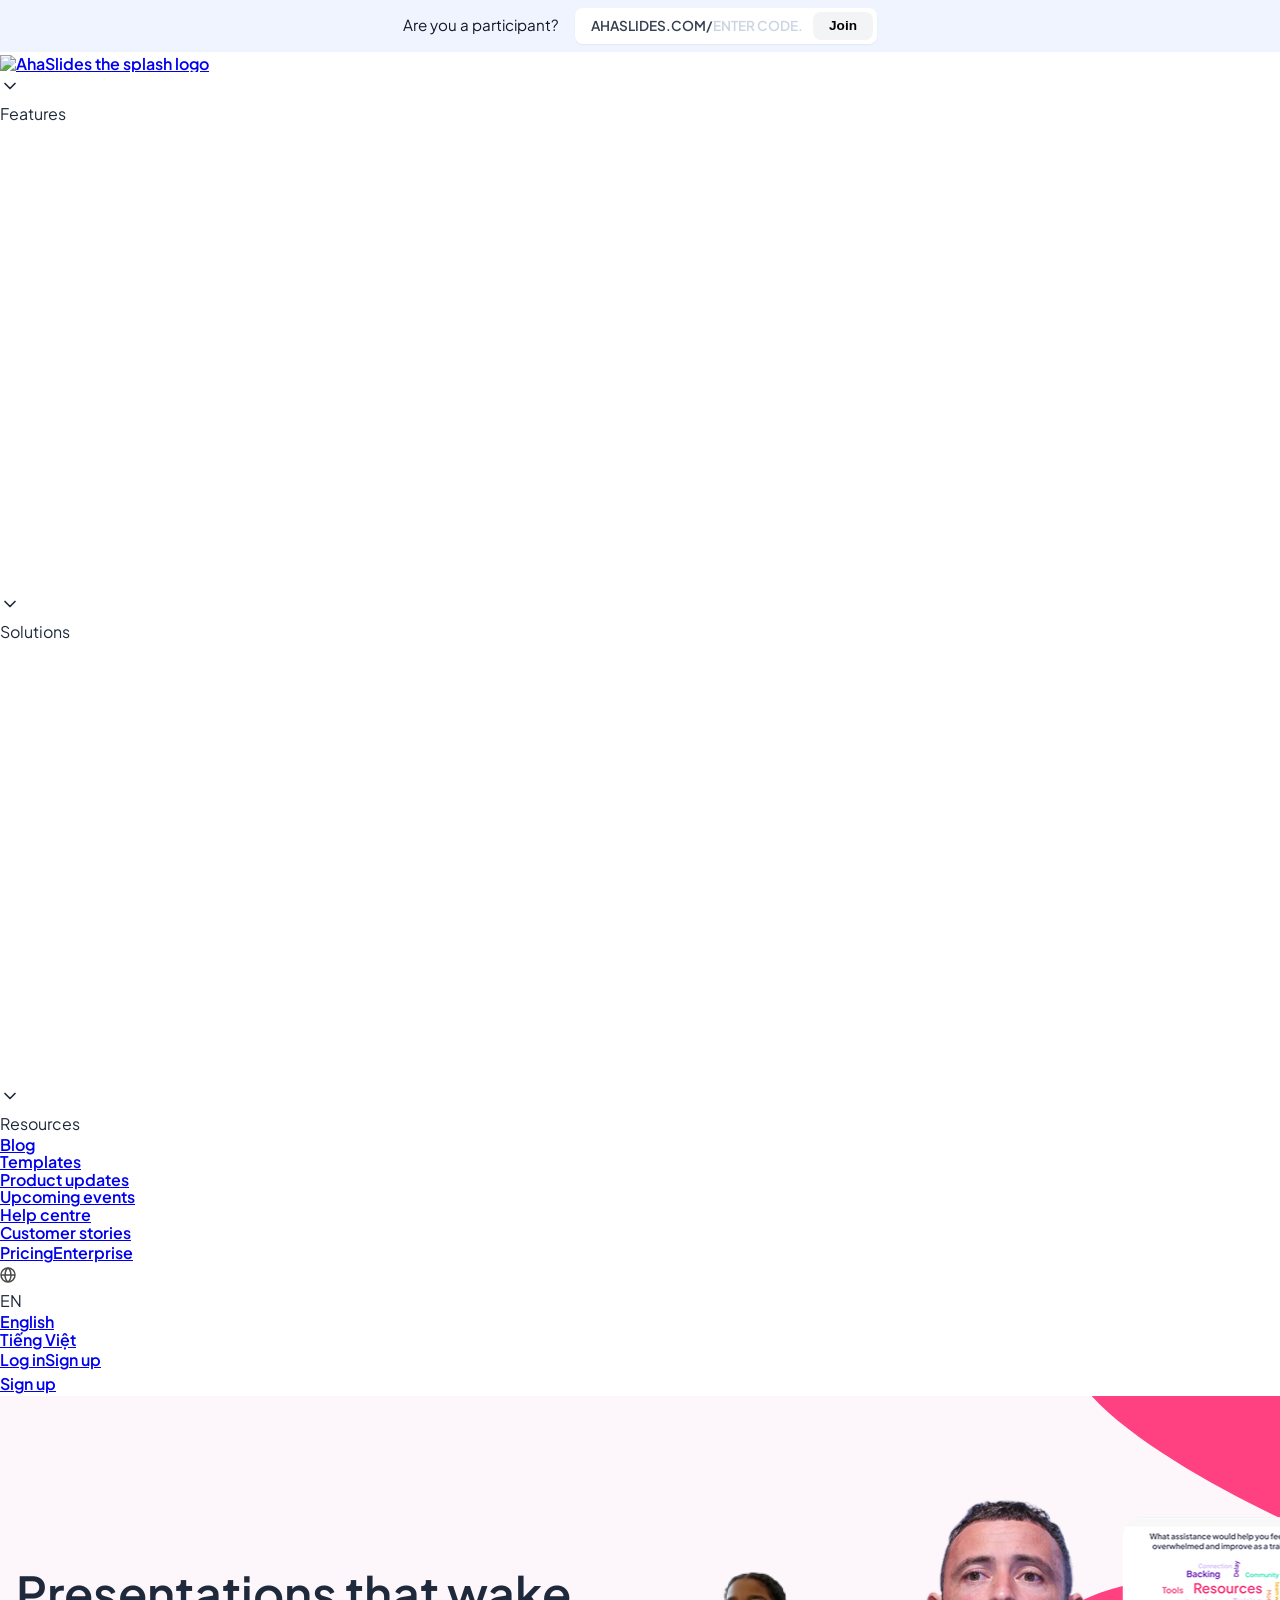
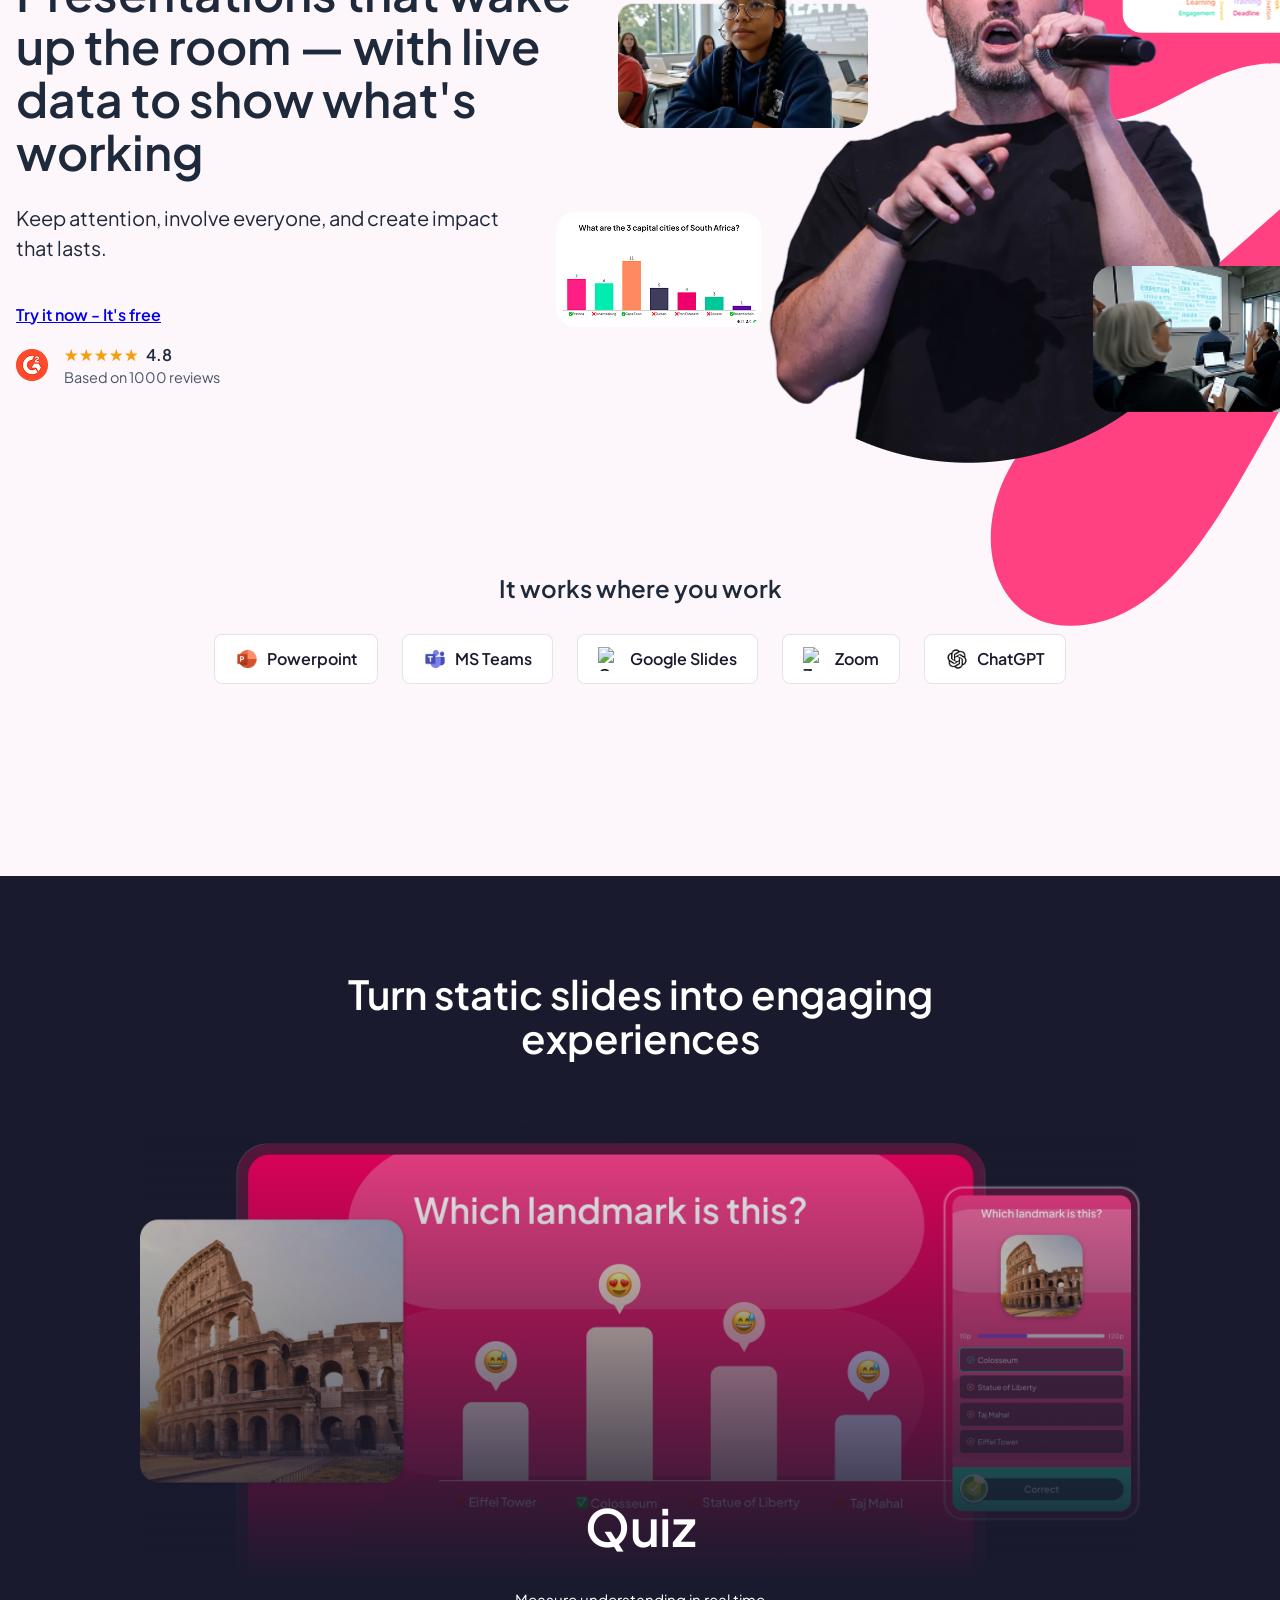
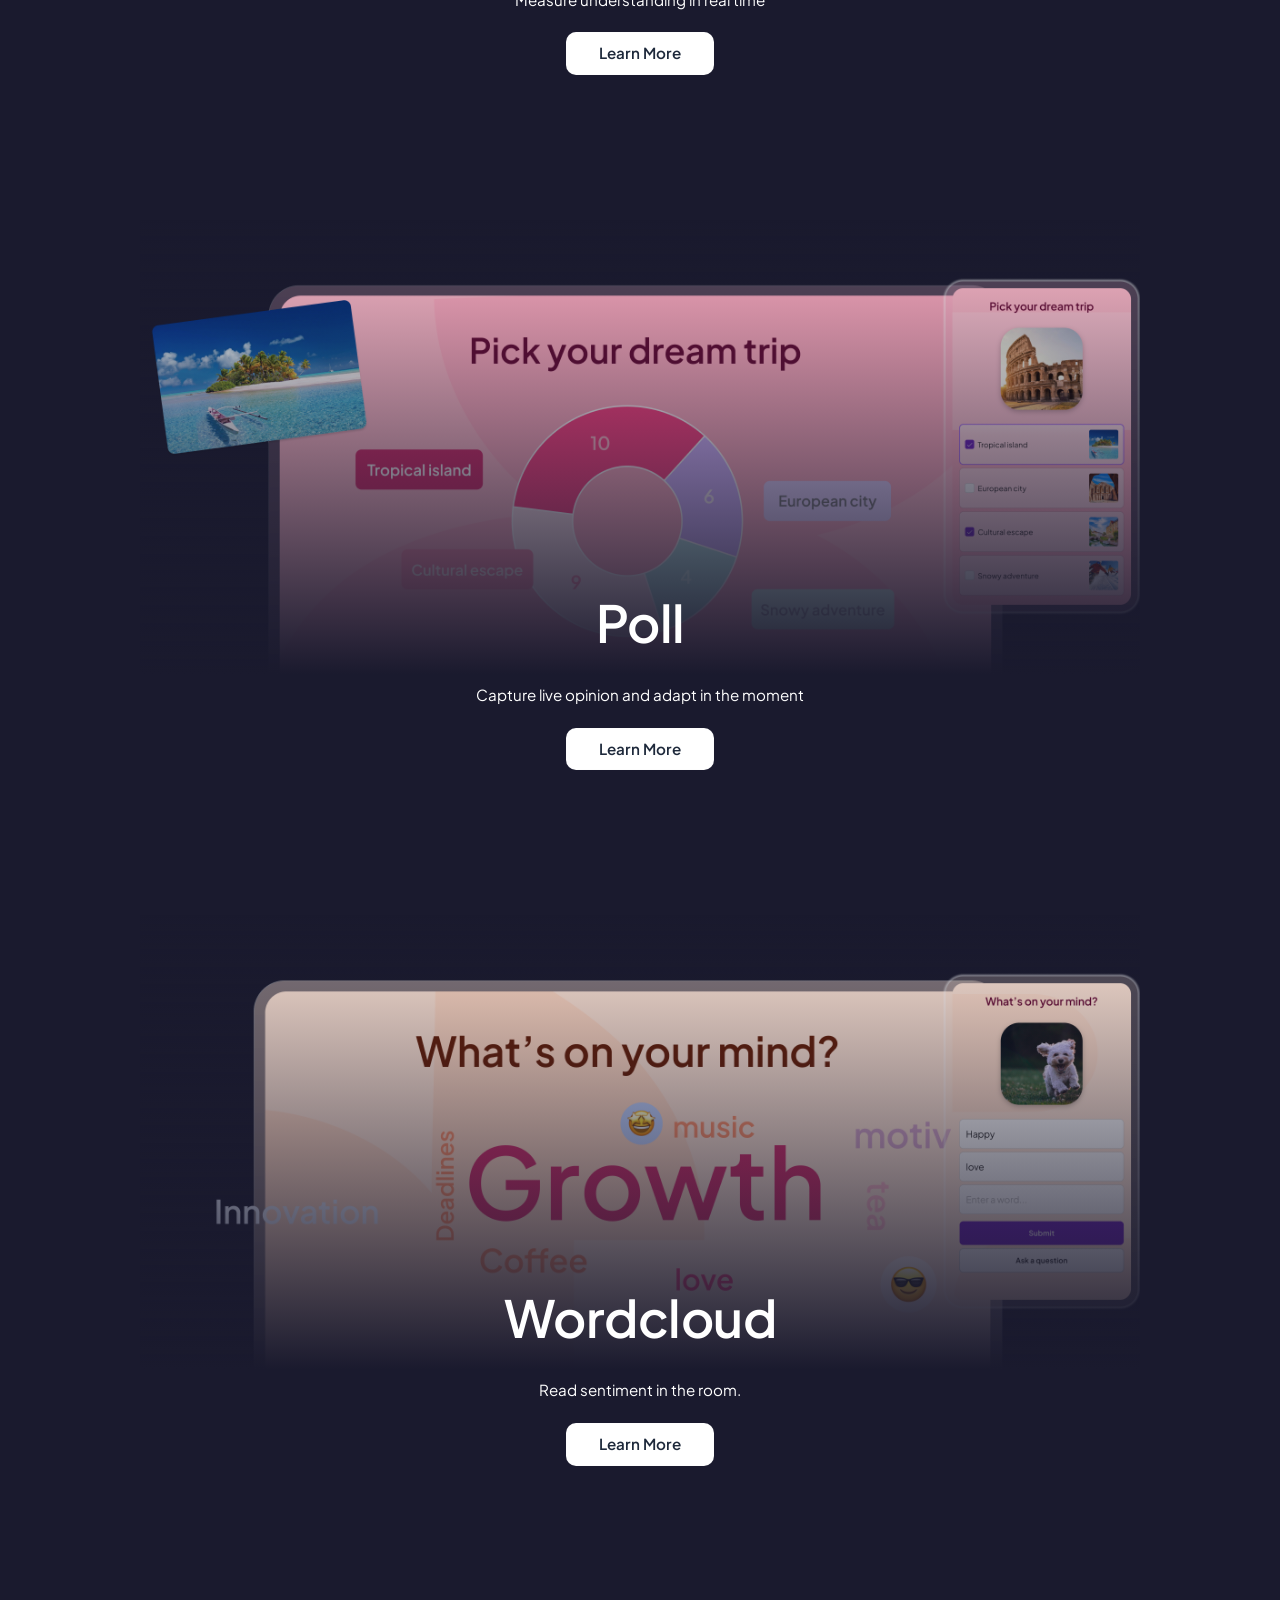
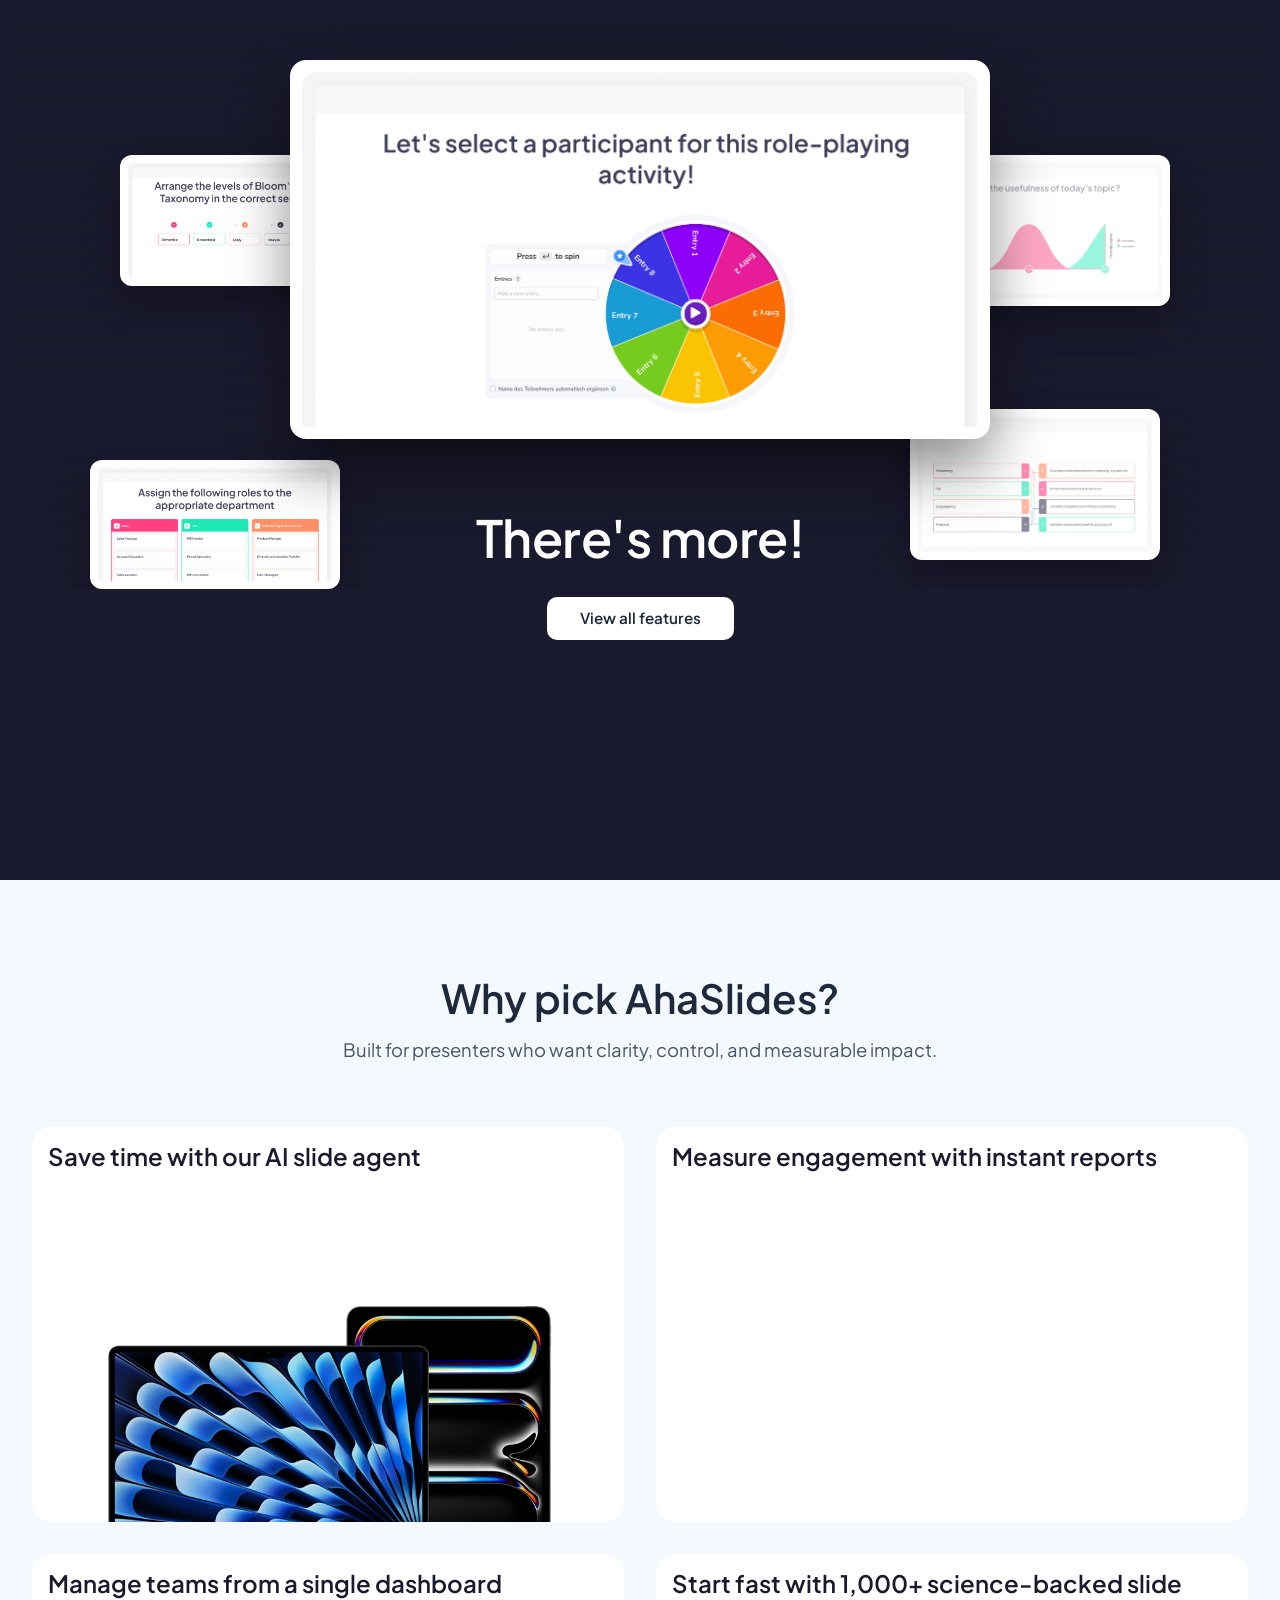
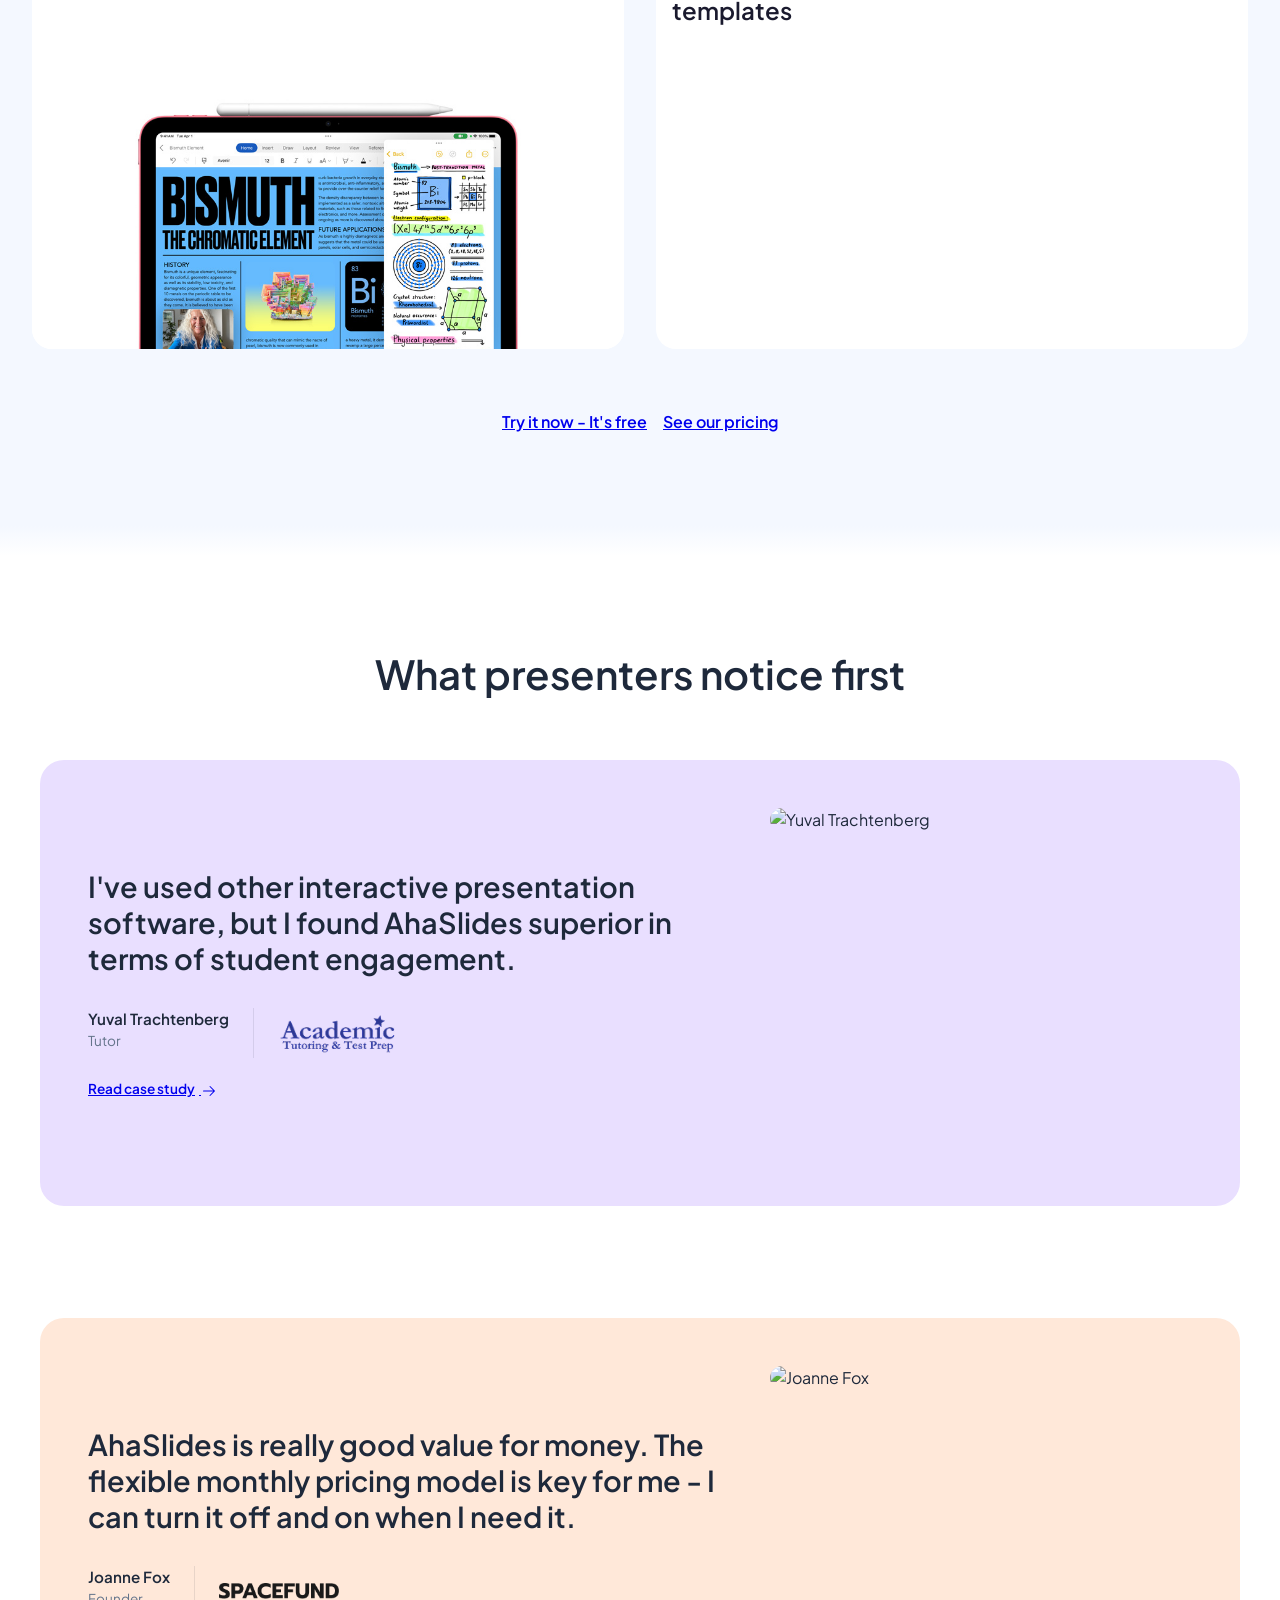
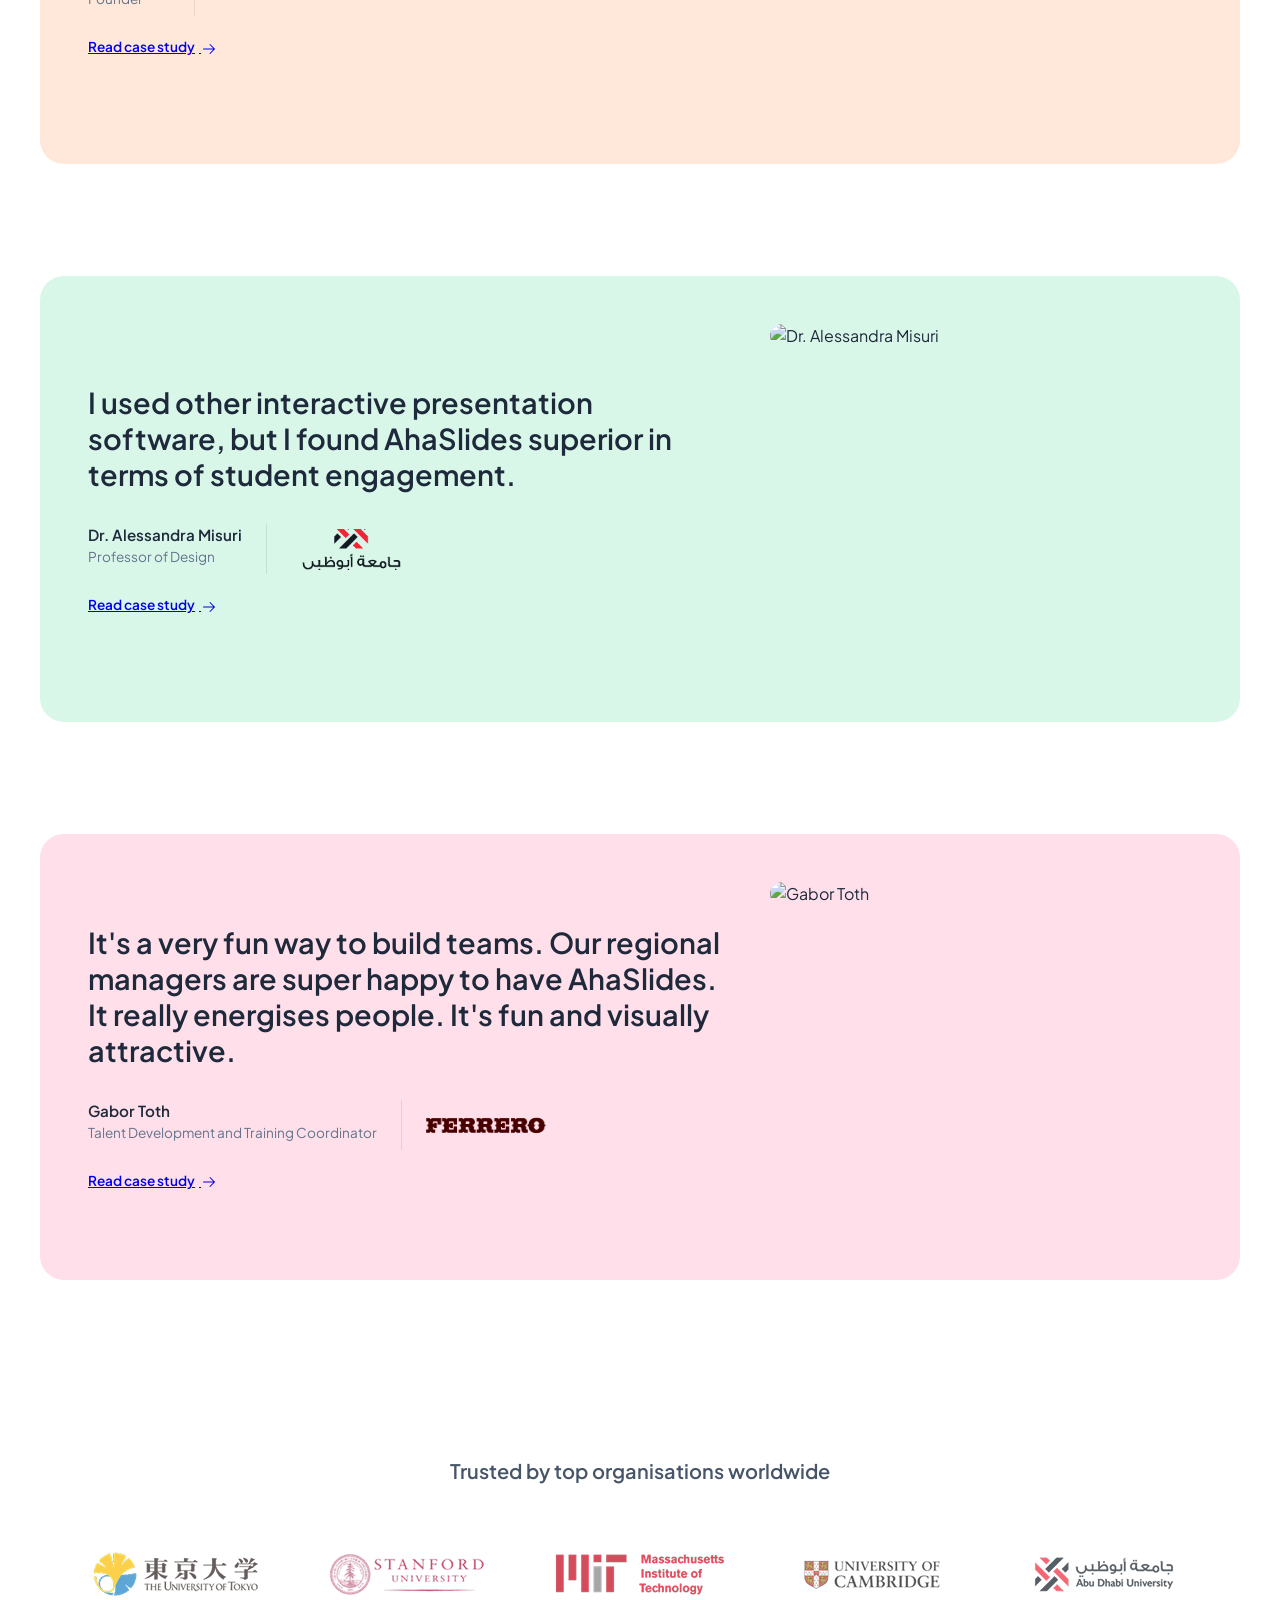
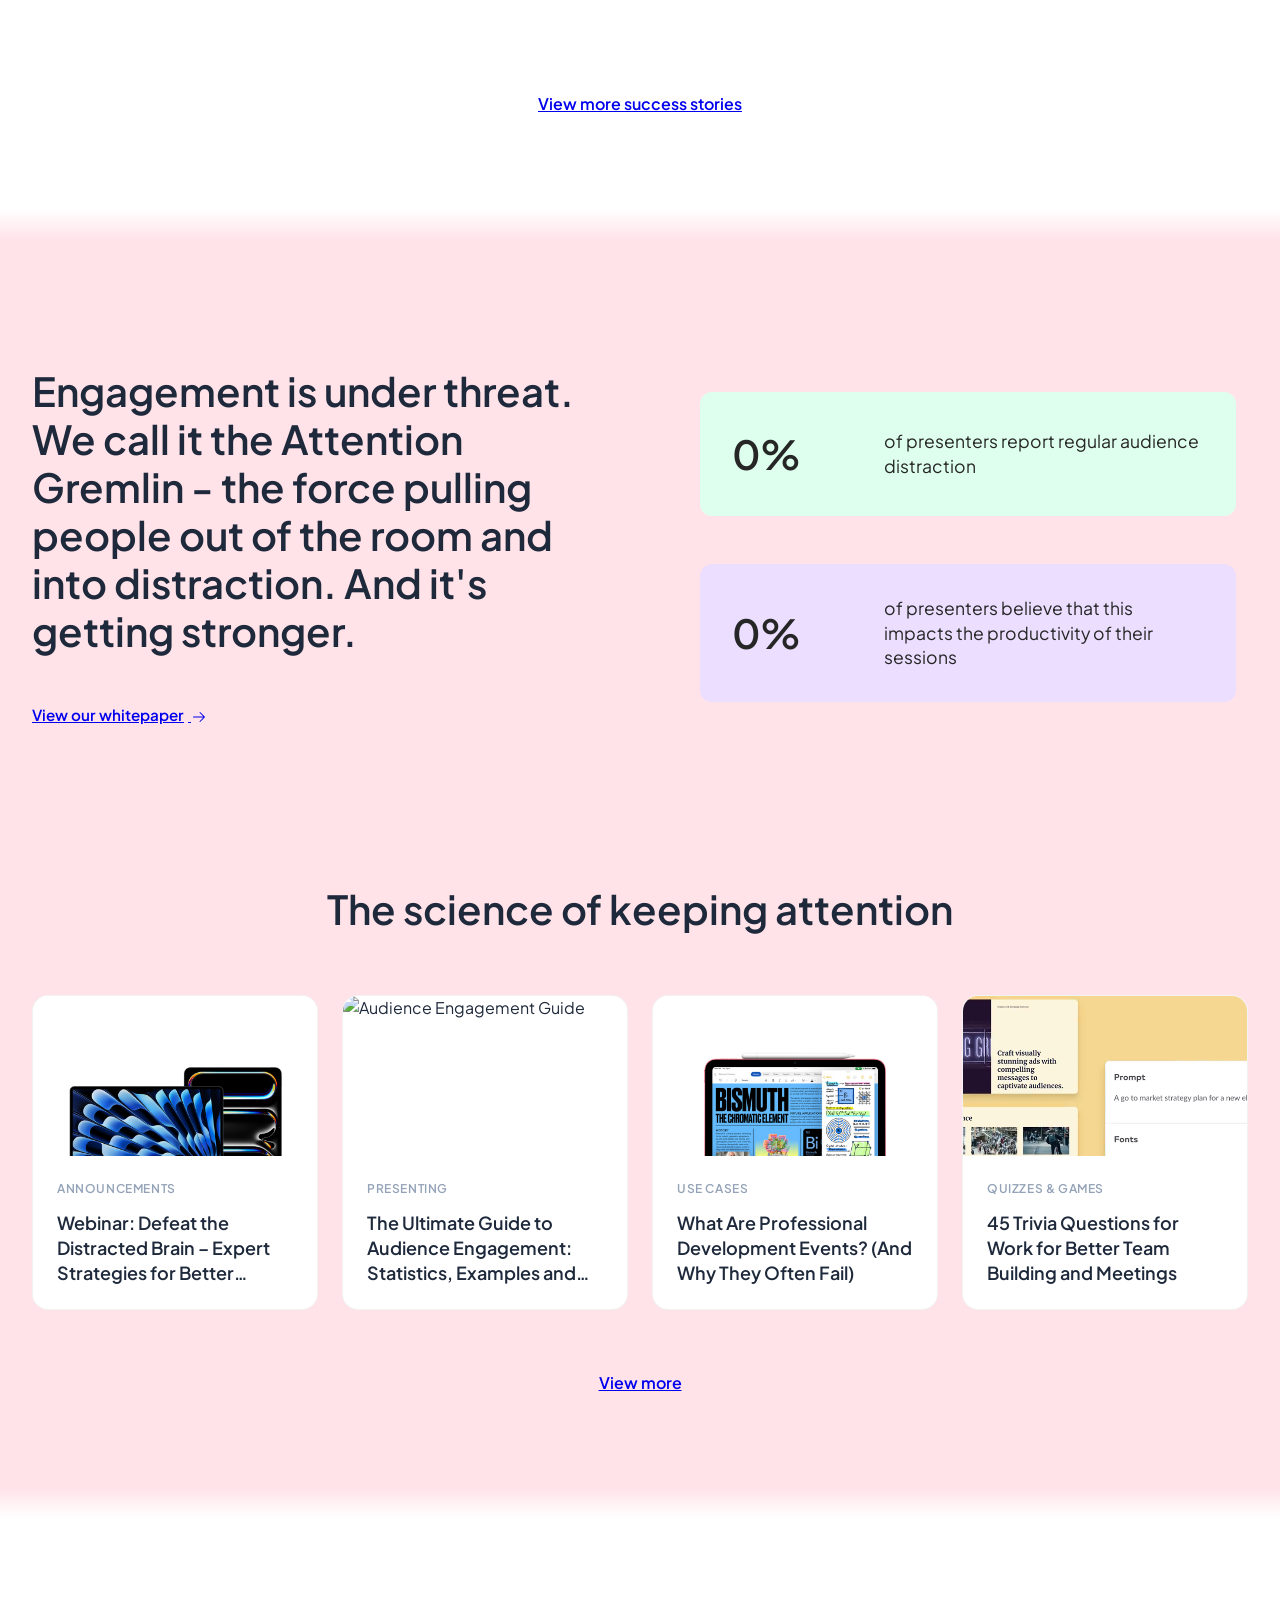
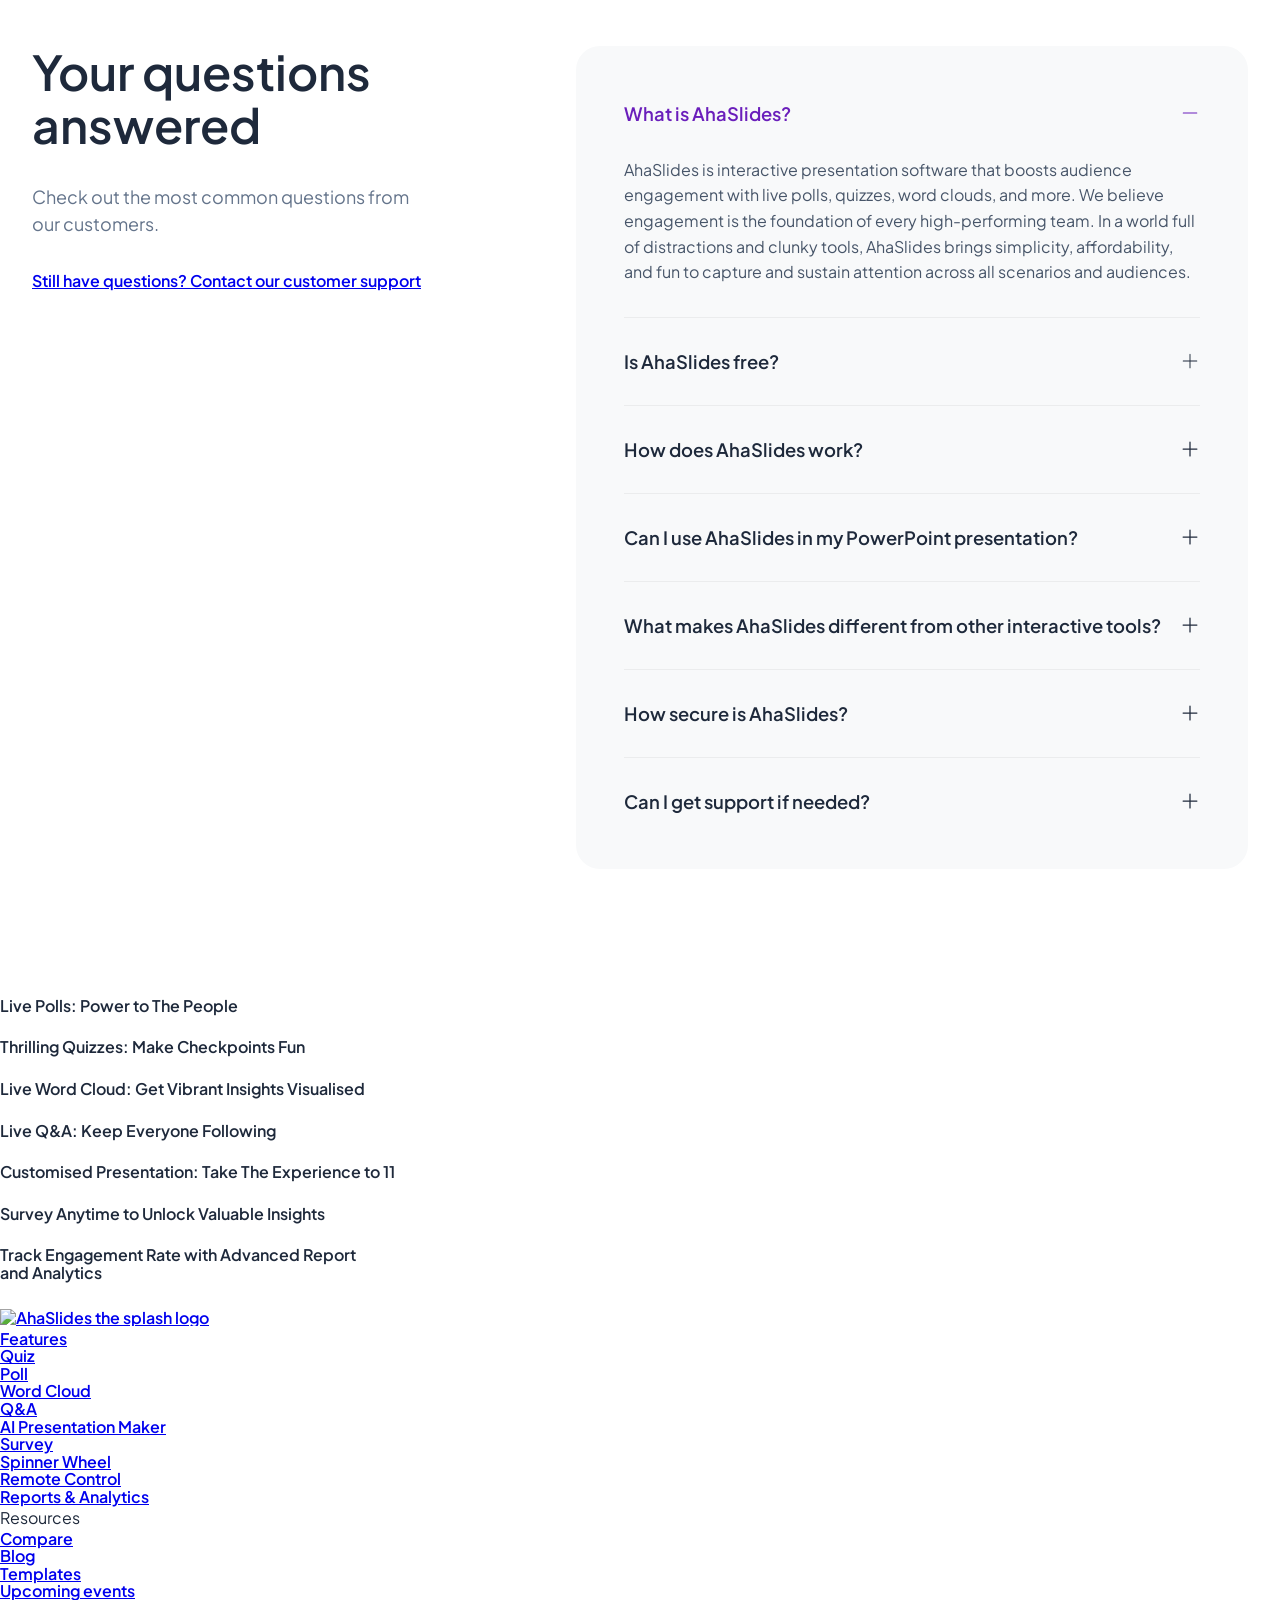
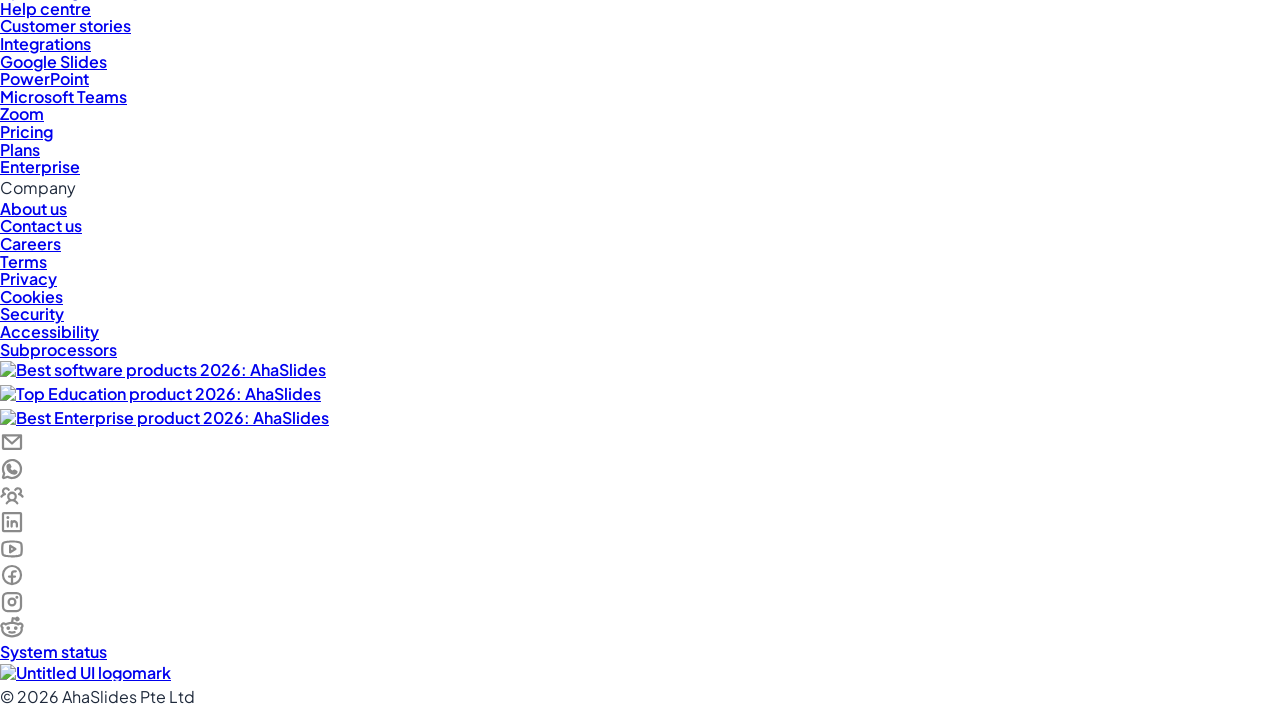
==== index_new.html @ 9f8d3800 "AHA-40682 update: Removed the Phosphor Icons script from index_new.html to streamline the code and r" ====
<!DOCTYPE html>
<html lang="en">

<head>
  <meta charset="UTF-8" />
  <meta name="viewport" content="width=device-width, initial-scale=1.0" />
  <title>My Website</title>
  <!-- Google Fonts for premium typography -->
  <link rel="preconnect" href="https://fonts.googleapis.com">
  <link rel="preconnect" href="https://fonts.gstatic.com" crossorigin>
  <link href="https://fonts.googleapis.com/css2?family=Plus+Jakarta+Sans:wght@400;500;600&display=swap"
    rel="stylesheet">
  <link rel="stylesheet"
    href="https://cdn.prod.website-files.com/68427231f35040cef4456f89/css/wordss-fresh-site.webflow.shared.d4ca3860d.css">
  <link rel="stylesheet" href="style_new.css" />
</head>

<body>
  <div class="topbar">
    <span>Are you a participant?</span>
    <div class="topbar-form">
      <span class="topbar-url">AHASLIDES.COM/</span>
      <input type="text" class="topbar-input" placeholder="ENTER CODE." autocomplete="" spellcheck="false">
      <button class="topbar-btn">Join</button>
    </div>
  </div>

  <div data-w-id="d3be9d2a-2211-9022-66e8-dc9af10350f1" data-animation="default" data-collapse="medium"
    data-duration="400" data-easing="ease" data-easing2="ease" role="banner" class="header navbar-2 w-nav">
    <div class="header-wrapper">
      <div class="uui-navbar08_menu-button w-nav-button" style="-webkit-user-select: text;" aria-label="menu"
        role="button" tabindex="0" aria-controls="w-nav-overlay-0" aria-haspopup="menu" aria-expanded="false">
        <div class="menu-icon_component">
          <div class="menu-icon_line-top"></div>
          <div class="menu-icon_line-middle">
            <div class="menu-icon_line-middle-inner"></div>
          </div>
          <div class="menu-icon_line-bottom"></div>
        </div>
      </div><a href="https://ahaslides.com/" class="logo w-nav-brand"><img
          src="https://cdn.prod.website-files.com/68427231f35040cef4456f89/6886e088fb048f33f6149b39_Logo.png"
          loading="eager" height="" alt="AhaSlides the splash logo" class="logo"></a>
      <nav role="navigation" class="desktop-nav w-nav-menu">
        <div class="main-nav">
          <div data-hover="true" data-delay="300" data-w-id="d3be9d2a-2211-9022-66e8-dc9af10350fd"
            class="uui-navbar08_menu-dropdown w-dropdown" style="">
            <div class="nested-menu-toggle w-dropdown-toggle" id="w-dropdown-toggle-0" aria-controls="w-dropdown-list-0"
              aria-haspopup="menu" aria-expanded="false" role="button" tabindex="0">
              <div class="uui-dropdown-icon w-embed"
                style="transform: translate3d(0px, 0px, 0px) scale3d(1, 1, 1) rotateX(0deg) rotateY(0deg) rotateZ(0deg) skew(0deg, 0deg); transform-style: preserve-3d;">
                <svg width="20" height="20" viewBox="0 0 20 20" fill="none" xmlns="http://www.w3.org/2000/svg">
                  <path d="M5 7.5L10 12.5L15 7.5" stroke="CurrentColor" stroke-width="1.67" stroke-linecap="round"
                    stroke-linejoin="round"></path>
                </svg></div>
              <div class="links">Features</div>
            </div>
            <nav class="dual-cols-menu w-dropdown-list"
              style="opacity: 0; transform: translate3d(0px, -2rem, 0px) scale3d(1, 1, 1) rotateX(0deg) rotateY(0deg) rotateZ(0deg) skew(0deg, 0deg); transform-style: preserve-3d;"
              id="w-dropdown-list-0" aria-labelledby="w-dropdown-toggle-0">
              <div class="w-layout-hflex flex-block-7"><a href="/features/" class="navbar-link dropdown-menu-item"
                  tabindex="0">View all features</a></div>
              <div class="menu-wrapper">
                <div class="menu-col"><a href="/features/online-quiz-creator/" class="dropdown-menu-item w-inline-block"
                    tabindex="0">
                    <div class="uui-navbar07_icon-wrapper">
                      <div class="menu-icon w-embed"><svg width="24" height="24" viewBox="0 0 24 24" fill="none"
                          xmlns="http://www.w3.org/2000/svg">
                          <g clip-path="url(#clip0_62578_164)">
                            <path d="M8.25 12.75L10.5 15L15.75 9.75" stroke="currentColor" stroke-width="2"
                              stroke-linecap="round" stroke-linejoin="round"></path>
                            <path
                              d="M12 21C16.9706 21 21 16.9706 21 12C21 7.02944 16.9706 3 12 3C7.02944 3 3 7.02944 3 12C3 16.9706 7.02944 21 12 21Z"
                              stroke="currentColor" stroke-width="2" stroke-linecap="round" stroke-linejoin="round">
                            </path>
                          </g>
                          <defs>
                            <clipPath id="clip0_62578_164">
                              <rect width="24" height="24" fill="white"></rect>
                            </clipPath>
                          </defs>
                        </svg></div>
                    </div>
                    <div class="uui-navbar07_item-right">
                      <div class="dropdown-menu-label">Quiz</div>
                    </div>
                  </a><a href="/features/online-poll-maker/" class="dropdown-menu-item w-inline-block" tabindex="0">
                    <div class="uui-navbar07_icon-wrapper">
                      <div class="menu-icon w-embed"><svg xmlns="http://www.w3.org/2000/svg" width="24" height="24"
                          fill="currentcolor" viewBox="0 0 256 256">
                          <path
                            d="M88,120a16,16,0,1,1,16,16A16,16,0,0,1,88,120Zm64,16a16,16,0,1,0-16-16A16,16,0,0,0,152,136Zm84-80V184a20,20,0,0,1-20,20H157.89l-12.52,21.92a20,20,0,0,1-34.74,0L98.11,204H40a20,20,0,0,1-20-20V56A20,20,0,0,1,40,36H216A20,20,0,0,1,236,56Zm-24,4H44V180h61.07a12,12,0,0,1,10.42,6.05L128,207.94l12.51-21.89A12,12,0,0,1,150.93,180H212Z">
                          </path>
                        </svg></div>
                    </div>
                    <div class="uui-navbar07_item-right">
                      <div class="dropdown-menu-label">Poll</div>
                    </div>
                  </a><a href="/features/word-cloud/" class="dropdown-menu-item w-inline-block" tabindex="0">
                    <div class="uui-navbar07_icon-wrapper">
                      <div class="menu-icon w-embed"><svg width="24" height="24" viewBox="0 0 24 24" fill="none"
                          xmlns="http://www.w3.org/2000/svg">
                          <path
                            d="M8 14.5H15M10 11L13 11M11.542 4.66699C14.869 4.66715 17.6435 7.03037 18.2793 10.1699C18.3249 10.1686 18.371 10.167 18.417 10.167C20.9481 10.1672 23 12.2188 23 14.75C23 17.2023 21.0741 19.2045 18.6523 19.3271L18.417 19.333H6.5L6.2168 19.3262C3.31084 19.1788 1 16.7756 1 13.833C1.00015 11.1708 2.89178 8.95029 5.4043 8.44238C6.53759 6.2026 8.86021 4.66699 11.542 4.66699Z"
                            stroke="currentcolor" stroke-width="2" stroke-linecap="round" stroke-linejoin="round">
                          </path>
                        </svg></div>
                    </div>
                    <div class="uui-navbar07_item-right">
                      <div class="dropdown-menu-label">Word Cloud</div>
                    </div>
                  </a><a href="/features/q-and-a-anonymous-questions/" class="dropdown-menu-item w-inline-block"
                    tabindex="0">
                    <div class="uui-navbar07_icon-wrapper">
                      <div class="menu-icon w-embed"><svg width="24" height="24" viewBox="0 0 24 24" fill="none"
                          xmlns="http://www.w3.org/2000/svg">
                          <path
                            d="M8.77014 14.1531C9.36473 14.1531 9.84674 13.6711 9.84674 13.0765C9.84674 12.4819 9.36473 11.9999 8.77014 11.9999C8.17555 11.9999 7.69354 12.4819 7.69354 13.0765C7.69354 13.6711 8.17555 14.1531 8.77014 14.1531Z"
                            fill="currentcolor"></path>
                          <path
                            d="M8.77018 10.385V9.76982C9.95944 9.76982 10.9234 8.94353 10.9234 7.92422C10.9234 6.90491 9.95944 6.07862 8.77018 6.07862C7.58092 6.07862 6.61698 6.90491 6.61698 7.92422M15.6275 7.1662C16.8483 7.23257 18.0326 7.60586 19.0708 8.25152C20.109 8.89718 20.9675 9.79433 21.5668 10.8599C22.1662 11.9255 22.487 13.1251 22.4996 14.3476C22.5122 15.5701 22.2162 16.7761 21.6389 17.8538L22.4625 20.6557C22.5034 20.7948 22.506 20.9424 22.4702 21.0829C22.4343 21.2234 22.3613 21.3516 22.2588 21.4541C22.1562 21.5567 22.028 21.6297 21.8875 21.6656C21.747 21.7014 21.5994 21.6988 21.4603 21.6579L18.6615 20.8313C17.7369 21.3257 16.7164 21.6144 15.6698 21.6775C14.6233 21.7407 13.5754 21.5767 12.5982 21.197C11.6209 20.8173 10.7373 20.2307 10.0079 19.4775C9.27856 18.7244 8.72067 17.8224 8.37252 16.8334M2.36104 13.0092C1.53851 11.4725 1.29567 9.69139 1.67679 7.99062C2.05792 6.28985 3.03763 4.78271 4.43727 3.74402C5.83692 2.70533 7.56326 2.20428 9.30151 2.33224C11.0398 2.46021 12.6741 3.20865 13.9066 4.4411C15.139 5.67356 15.8875 7.30792 16.0154 9.04616C16.1434 10.7844 15.6423 12.5108 14.6037 13.9104C13.565 15.31 12.0578 16.2897 10.357 16.6709C8.65628 17.052 6.87518 16.8092 5.33852 15.9866L2.53666 16.8102C2.39754 16.8511 2.24998 16.8537 2.10948 16.8179C1.96898 16.782 1.84073 16.709 1.7382 16.6064C1.63567 16.5039 1.56264 16.3757 1.52678 16.2352C1.49092 16.0947 1.49356 15.9471 1.53442 15.808L2.36104 13.0092Z"
                            stroke="currentcolor" stroke-width="2" stroke-linecap="round" stroke-linejoin="round">
                          </path>
                        </svg></div>
                    </div>
                    <div class="uui-navbar07_item-right">
                      <div class="dropdown-menu-label">Q&amp;A</div>
                    </div>
                  </a><a href="/integrations/" class="dropdown-menu-item w-inline-block" tabindex="0">
                    <div class="uui-navbar07_icon-wrapper">
                      <div class="menu-icon w-embed"><svg width="24" height="25" viewBox="0 0 24 25" fill="none"
                          xmlns="http://www.w3.org/2000/svg">
                          <path
                            d="M14 2.76953V6.90007C14 7.46012 14 7.74015 14.109 7.95406C14.2049 8.14222 14.3578 8.2952 14.546 8.39108C14.7599 8.50007 15.0399 8.50007 15.6 8.50007H19.7305M14 18L16.5 15.5L14 13M10 13L7.5 15.5L10 18M20 10.4882V17.7C20 19.3802 20 20.2202 19.673 20.862C19.3854 21.4265 18.9265 21.8854 18.362 22.173C17.7202 22.5 16.8802 22.5 15.2 22.5H8.8C7.11984 22.5 6.27976 22.5 5.63803 22.173C5.07354 21.8854 4.6146 21.4265 4.32698 20.862C4 20.2202 4 19.3802 4 17.7V7.3C4 5.61984 4 4.77976 4.32698 4.13803C4.6146 3.57354 5.07354 3.1146 5.63803 2.82698C6.27976 2.5 7.11984 2.5 8.8 2.5H12.0118C12.7455 2.5 13.1124 2.5 13.4577 2.58289C13.7638 2.65638 14.0564 2.77759 14.3249 2.94208C14.6276 3.1276 14.887 3.38703 15.4059 3.90589L18.5941 7.09411C19.113 7.61297 19.3724 7.8724 19.5579 8.17515C19.7224 8.44356 19.8436 8.7362 19.9171 9.0423C20 9.38757 20 9.75445 20 10.4882Z"
                            stroke="currentColor" stroke-width="2" stroke-linecap="round" stroke-linejoin="round">
                          </path>
                        </svg></div>
                    </div>
                    <div class="uui-navbar07_item-right">
                      <div class="dropdown-menu-label">Integrations</div>
                    </div>
                  </a></div>
                <div class="menu-col"><a href="/features/ai-presentation-maker/"
                    class="dropdown-menu-item w-inline-block" tabindex="0">
                    <div class="uui-navbar07_icon-wrapper">
                      <div class="menu-icon w-embed"><svg width="24" height="24" viewBox="0 0 24 24" fill="none"
                          xmlns="http://www.w3.org/2000/svg">
                          <g clip-path="url(#clip0_62582_216)">
                            <path
                              d="M7.90031 16.0997L2.73562 14.1966C2.59321 14.144 2.47034 14.0491 2.38355 13.9245C2.29676 13.8 2.25024 13.6518 2.25024 13.5C2.25024 13.3482 2.29676 13.2001 2.38355 13.0755C2.47034 12.951 2.59321 12.856 2.73562 12.8034L7.90031 10.9003L9.80344 5.73563C9.856 5.59322 9.95095 5.47035 10.0755 5.38356C10.2 5.29677 10.3482 5.25024 10.5 5.25024C10.6518 5.25024 10.8 5.29677 10.9245 5.38356C11.049 5.47035 11.144 5.59322 11.1966 5.73563L13.0997 10.9003L18.2644 12.8034C18.4068 12.856 18.5297 12.951 18.6164 13.0755C18.7032 13.2001 18.7498 13.3482 18.7498 13.5C18.7498 13.6518 18.7032 13.8 18.6164 13.9245C18.5297 14.0491 18.4068 14.144 18.2644 14.1966L13.0997 16.0997L11.1966 21.2644C11.144 21.4068 11.049 21.5297 10.9245 21.6165C10.8 21.7032 10.6518 21.7498 10.5 21.7498C10.3482 21.7498 10.2 21.7032 10.0755 21.6165C9.95095 21.5297 9.856 21.4068 9.80344 21.2644L7.90031 16.0997Z"
                              stroke="currentcolor" stroke-width="2" stroke-linecap="round" stroke-linejoin="round">
                            </path>
                            <path d="M16.5 1.5V6" stroke="currentcolor" stroke-width="2" stroke-linecap="round"
                              stroke-linejoin="round"></path>
                            <path d="M21 6.75V9.75" stroke="currentcolor" stroke-width="2" stroke-linecap="round"
                              stroke-linejoin="round"></path>
                            <path d="M14.25 3.75H18.75" stroke="currentcolor" stroke-width="2" stroke-linecap="round"
                              stroke-linejoin="round"></path>
                            <path d="M19.5 8.25H22.5" stroke="currentcolor" stroke-width="2" stroke-linecap="round"
                              stroke-linejoin="round"></path>
                          </g>
                          <defs>
                            <clipPath id="clip0_62582_216">
                              <rect width="24" height="24" fill="white"></rect>
                            </clipPath>
                          </defs>
                        </svg></div>
                    </div>
                    <div class="uui-navbar07_item-right">
                      <div class="dropdown-menu-label">AI Presentation Maker</div>
                    </div>
                  </a><a href="/features/free-survey-creator/" class="dropdown-menu-item w-inline-block" tabindex="0">
                    <div class="uui-navbar08_icon-wrapper-5">
                      <div class="menu-icon w-embed"><svg width="25" height="25" viewBox="0 0 25 25" fill="none"
                          xmlns="http://www.w3.org/2000/svg">
                          <g clip-path="url(#clip0_62828_151)">
                            <path
                              d="M19.651 21.3453H6.151C5.95209 21.3453 5.76132 21.2663 5.62067 21.1256C5.48002 20.985 5.401 20.7942 5.401 20.5953V4.09528C5.401 3.89636 5.48002 3.7056 5.62067 3.56495C5.76132 3.42429 5.95209 3.34528 6.151 3.34528H15.151L20.401 8.59528V20.5953C20.401 20.7942 20.322 20.985 20.1813 21.1256C20.0407 21.2663 19.8499 21.3453 19.651 21.3453Z"
                              stroke="currentcolor" stroke-width="2" stroke-linecap="round" stroke-linejoin="round">
                            </path>
                            <path d="M15.151 3.34528V8.59528H20.401" stroke="currentcolor" stroke-width="2"
                              stroke-linecap="round" stroke-linejoin="round"></path>
                            <path d="M9.901 13.0953H15.901" stroke="currentcolor" stroke-width="2"
                              stroke-linecap="round" stroke-linejoin="round"></path>
                            <path d="M9.901 16.0953H15.901" stroke="currentcolor" stroke-width="2"
                              stroke-linecap="round" stroke-linejoin="round"></path>
                          </g>
                          <defs>
                            <clipPath id="clip0_62828_151">
                              <rect width="24" height="24" fill="white" transform="translate(0.901001 0.345276)"></rect>
                            </clipPath>
                          </defs>
                        </svg></div>
                    </div>
                    <div class="uui-navbar08_item-right-5">
                      <div class="dropdown-menu-label">Survey</div>
                    </div>
                  </a><a href="/features/spinner-wheel/" class="dropdown-menu-item w-inline-block" tabindex="0">
                    <div class="uui-navbar07_icon-wrapper">
                      <div class="menu-icon w-embed"><svg width="24" height="24" viewBox="0 0 24 24" fill="none"
                          xmlns="http://www.w3.org/2000/svg">
                          <g clip-path="url(#clip0_62829_160)">
                            <path
                              d="M22.8 12H21.8C21.8 17.4123 17.4123 21.8 12 21.8V22.8V23.8C18.5169 23.8 23.8 18.5169 23.8 12H22.8ZM12 22.8V21.8C6.58756 21.8 2.19995 17.4123 2.19995 12H1.19995H0.199951C0.199951 18.5169 5.48299 23.8 12 23.8V22.8ZM1.19995 12H2.19995C2.19995 6.58756 6.58756 2.19995 12 2.19995V1.19995V0.199951C5.48299 0.199951 0.199951 5.48299 0.199951 12H1.19995ZM12 1.19995V2.19995C17.4123 2.19995 21.8 6.58756 21.8 12H22.8H23.8C23.8 5.48299 18.5169 0.199951 12 0.199951V1.19995ZM12 14.4H11V22.8H12H13V14.4H12ZM12 1.19995H11V9.59995H12H13V1.19995H12ZM21.3531 17.4L21.8531 16.5339L14.5785 12.3339L14.0785 13.2L13.5785 14.066L20.8531 18.266L21.3531 17.4ZM9.92155 10.8L10.4216 9.93394L3.14694 5.73394L2.64694 6.59996L2.14694 7.46599L9.42155 11.666L9.92155 10.8ZM14.0784 10.8L14.5784 11.666L21.853 7.46598L21.353 6.59995L20.853 5.73393L13.5784 9.93393L14.0784 10.8ZM2.64683 17.4L3.14683 18.266L10.4214 14.066L9.92144 13.2L9.42144 12.3339L2.14683 16.5339L2.64683 17.4ZM14.4 12H13.4C13.4 12.7732 12.7732 13.4 12 13.4V14.4V15.4C13.8777 15.4 15.4 13.8777 15.4 12H14.4ZM12 14.4V13.4C11.2268 13.4 10.6 12.7732 10.6 12H9.59995H8.59995C8.59995 13.8777 10.1222 15.4 12 15.4V14.4ZM9.59995 12H10.6C10.6 11.2268 11.2268 10.6 12 10.6V9.59995V8.59995C10.1222 8.59995 8.59995 10.1222 8.59995 12H9.59995ZM12 9.59995V10.6C12.7732 10.6 13.4 11.2268 13.4 12H14.4H15.4C15.4 10.1222 13.8777 8.59995 12 8.59995V9.59995Z"
                              fill="currentcolor"></path>
                          </g>
                          <defs>
                            <clipPath id="clip0_62829_160">
                              <rect width="24" height="24" fill="white"></rect>
                            </clipPath>
                          </defs>
                        </svg></div>
                    </div>
                    <div class="uui-navbar07_item-right">
                      <div class="dropdown-menu-label">Spinner Wheel</div>
                    </div>
                  </a><a href="/features/report-and-analytics/" class="dropdown-menu-item w-inline-block" tabindex="0">
                    <div class="uui-navbar07_icon-wrapper">
                      <div class="menu-icon w-embed"><svg xmlns="http://www.w3.org/2000/svg" width="24" height="24"
                          fill="currentcolor" viewBox="0 0 256 256">
                          <path
                            d="M216,36H140V24a12,12,0,0,0-24,0V36H40A20,20,0,0,0,20,56V176a20,20,0,0,0,20,20H71l-16.4,20.5a12,12,0,0,0,18.74,15l28.4-35.5h52.46l28.4,35.5a12,12,0,0,0,18.74-15L185,196h31a20,20,0,0,0,20-20V56A20,20,0,0,0,216,36Zm-4,136H44V60H212ZM104,120v24a12,12,0,0,1-24,0V120a12,12,0,0,1,24,0Zm24-28a12,12,0,0,1,12,12v40a12,12,0,0,1-24,0V104A12,12,0,0,1,128,92Zm24,52V88a12,12,0,0,1,24,0v56a12,12,0,0,1-24,0Z">
                          </path>
                        </svg></div>
                    </div>
                    <div class="uui-navbar07_item-right">
                      <div class="dropdown-menu-label">Report &amp; Analytics</div>
                    </div>
                  </a><a href="/features/presentation-remote-control/" class="dropdown-menu-item w-inline-block"
                    tabindex="0">
                    <div class="uui-navbar07_icon-wrapper">
                      <div class="menu-icon w-embed"><svg xmlns="http://www.w3.org/2000/svg" width="24" height="24"
                          fill="#757575" viewBox="0 0 256 256">
                          <path
                            d="M176,16H80A24,24,0,0,0,56,40V216a24,24,0,0,0,24,24h96a24,24,0,0,0,24-24V40A24,24,0,0,0,176,16Zm8,200a8,8,0,0,1-8,8H80a8,8,0,0,1-8-8V40a8,8,0,0,1,8-8h96a8,8,0,0,1,8,8ZM168,56a8,8,0,0,1-8,8H96a8,8,0,0,1,0-16h64A8,8,0,0,1,168,56Z">
                          </path>
                        </svg></div>
                    </div>
                    <div class="uui-navbar07_item-right">
                      <div class="dropdown-menu-label">Remote Control</div>
                    </div>
                  </a></div>
              </div>
            </nav>
          </div>
          <div data-hover="true" data-delay="300" data-w-id="d3be9d2a-2211-9022-66e8-dc9af103513f"
            class="uui-navbar08_menu-dropdown w-dropdown">
            <div class="nested-menu-toggle w-dropdown-toggle" id="w-dropdown-toggle-1" aria-controls="w-dropdown-list-1"
              aria-haspopup="menu" aria-expanded="false" role="button" tabindex="0">
              <div class="uui-dropdown-icon w-embed"><svg width="20" height="20" viewBox="0 0 20 20" fill="none"
                  xmlns="http://www.w3.org/2000/svg">
                  <path d="M5 7.5L10 12.5L15 7.5" stroke="CurrentColor" stroke-width="1.67" stroke-linecap="round"
                    stroke-linejoin="round"></path>
                </svg></div>
              <div class="links">Solutions</div>
            </div>
            <nav class="dual-cols-menu w-dropdown-list"
              style="opacity: 0; transform: translate3d(0px, -2rem, 0px) scale3d(1, 1, 1) rotateX(0deg) rotateY(0deg) rotateZ(0deg) skew(0deg, 0deg); transform-style: preserve-3d;"
              id="w-dropdown-list-1" aria-labelledby="w-dropdown-toggle-1">
              <div class="menu-wrapper">
                <div class="menu-col"><a href="/solutions/classroom-education" class="dropdown-menu-item w-inline-block"
                    tabindex="0">
                    <div class="uui-navbar08_icon-wrapper-5">
                      <div class="menu-icon w-embed"><svg xmlns="http://www.w3.org/2000/svg" width="24" height="24"
                          fill="currentcolor" viewBox="0 0 256 256">
                          <path
                            d="M56,84A12,12,0,0,1,68,72H188a12,12,0,0,1,12,12v88a12,12,0,0,1-24,0V96H68A12,12,0,0,1,56,84ZM236,56V200a20,20,0,0,1-20,20H149.26a12,12,0,0,1-11.4-8.26,36,36,0,0,0-67.74,0A12,12,0,0,1,58.74,220H40a20,20,0,0,1-20-20V56A20,20,0,0,1,40,36H216A20,20,0,0,1,236,56ZM104,164a16,16,0,1,0-16-16A16,16,0,0,0,104,164ZM212,60H44V196h6.92a60.18,60.18,0,0,1,21.76-23.16,40,40,0,1,1,62.64,0A60.18,60.18,0,0,1,157.08,196H212Z">
                          </path>
                        </svg></div>
                    </div>
                    <div class="uui-navbar08_item-right-5">
                      <div class="dropdown-menu-label">Classroom education</div>
                    </div>
                  </a><a href="/solutions/training-and-workshop" class="dropdown-menu-item w-inline-block" tabindex="0">
                    <div class="uui-navbar08_icon-wrapper-5">
                      <div class="menu-icon w-embed"><svg xmlns="http://www.w3.org/2000/svg" width="24" height="24"
                          fill="currentcolor" viewBox="0 0 256 256">
                          <path
                            d="M216,36H140V24a12,12,0,0,0-24,0V36H40A20,20,0,0,0,20,56V176a20,20,0,0,0,20,20H71l-16.4,20.5a12,12,0,0,0,18.74,15l28.4-35.5h52.46l28.4,35.5a12,12,0,0,0,18.74-15L185,196h31a20,20,0,0,0,20-20V56A20,20,0,0,0,216,36Zm-4,136H44V60H212ZM104,120v24a12,12,0,0,1-24,0V120a12,12,0,0,1,24,0Zm24-28a12,12,0,0,1,12,12v40a12,12,0,0,1-24,0V104A12,12,0,0,1,128,92Zm24,52V88a12,12,0,0,1,24,0v56a12,12,0,0,1-24,0Z">
                          </path>
                        </svg></div>
                    </div>
                    <div class="uui-navbar08_item-right-5">
                      <div class="dropdown-menu-label">Training &amp; workshop</div>
                    </div>
                  </a><a href="/solutions/webinars-virtual-sessions" class="dropdown-menu-item w-inline-block"
                    tabindex="0">
                    <div class="uui-navbar08_icon-wrapper-5">
                      <div class="menu-icon w-embed"><svg xmlns="http://www.w3.org/2000/svg" width="24" height="24"
                          fill="currentcolor" viewBox="0 0 256 256">
                          <path
                            d="M208,28H188V24a12,12,0,0,0-24,0v4H92V24a12,12,0,0,0-24,0v4H48A20,20,0,0,0,28,48V208a20,20,0,0,0,20,20H208a20,20,0,0,0,20-20V48A20,20,0,0,0,208,28Zm-4,176H52V52H68a12,12,0,0,0,24,0h72a12,12,0,0,0,24,0h16Zm-27.08-94.35-27.42-2.12L139,83.25a12,12,0,0,0-22,0L106.5,107.53l-27.42,2.12a12,12,0,0,0-6.72,21.22l20.58,17-6.25,25.26a12,12,0,0,0,17.73,13.22L128,172.46l23.58,13.88a12,12,0,0,0,17.73-13.22l-6.25-25.26,20.58-17a12,12,0,0,0-6.72-21.22Zm-35,24.51a12,12,0,0,0-4,12.13l1.21,4.89-5.07-3a12.06,12.06,0,0,0-12.18,0l-5.07,3,1.21-4.89a12,12,0,0,0-4-12.13l-3.47-2.87,5-.39a12,12,0,0,0,10.09-7.21l2.33-5.4,2.33,5.4a12,12,0,0,0,10.09,7.21l5,.39Z">
                          </path>
                        </svg></div>
                    </div>
                    <div class="uui-navbar08_item-right-5">
                      <div class="dropdown-menu-label">Webinars &amp; virtual events</div>
                    </div>
                  </a><a href="/solutions/staff-onboarding" class="dropdown-menu-item w-inline-block" tabindex="0">
                    <div class="uui-navbar08_icon-wrapper-5">
                      <div class="menu-icon w-embed"><svg xmlns="http://www.w3.org/2000/svg" width="24" height="24"
                          fill="currentcolor" viewBox="0 0 256 256">
                          <path
                            d="M152.5,156.54a72,72,0,1,0-89,0,124,124,0,0,0-48.69,35.74,12,12,0,0,0,18.38,15.44C46.88,191.42,71,172,108,172s61.12,19.42,74.81,35.72a12,12,0,1,0,18.38-15.44A123.89,123.89,0,0,0,152.5,156.54ZM60,100a48,48,0,1,1,48,48A48.05,48.05,0,0,1,60,100Zm192.49,36.49-32,32a12,12,0,0,1-17,0l-16-16a12,12,0,0,1,17-17L212,143l23.51-23.52a12,12,0,1,1,17,17Z">
                          </path>
                        </svg></div>
                    </div>
                    <div class="uui-navbar08_item-right-5">
                      <div class="dropdown-menu-label">Staff onboarding</div>
                    </div>
                  </a><a href="/solutions/events-and-conferences" class="dropdown-menu-item w-inline-block"
                    tabindex="0">
                    <div class="uui-navbar08_icon-wrapper-5">
                      <div class="menu-icon w-embed"><svg xmlns="http://www.w3.org/2000/svg" width="24" height="24"
                          fill="currentcolor" viewBox="0 0 256 256">
                          <path
                            d="M104,128v8a12,12,0,0,1-24,0v-8a12,12,0,0,1,24,0Zm24-16a12,12,0,0,0-12,12v12a12,12,0,0,0,24,0V124A12,12,0,0,0,128,112Zm36-4a12,12,0,0,0-12,12v16a12,12,0,0,0,24,0V120A12,12,0,0,0,164,108Zm56-16.4V164h4a12,12,0,0,1,0,24H140v23.22a24,24,0,1,1-24,0V188H32a12,12,0,0,1,0-24h4V91.6A20,20,0,0,1,20,72V48A20,20,0,0,1,40,28H216a20,20,0,0,1,20,20V72A20,20,0,0,1,220,91.6ZM44,68H212V52H44Zm152,96V92H60v72Z">
                          </path>
                        </svg></div>
                    </div>
                    <div class="uui-navbar08_item-right-5">
                      <div class="dropdown-menu-label">Events &amp; conferences</div>
                    </div>
                  </a></div>
                <div class="menu-col"><a href="/solutions/business-meetings" class="dropdown-menu-item w-inline-block"
                    tabindex="0">
                    <div class="uui-navbar08_icon-wrapper-5">
                      <div class="menu-icon w-embed"><svg xmlns="http://www.w3.org/2000/svg" width="24" height="24"
                          fill="currentcolor" viewBox="0 0 256 256">
                          <path
                            d="M240,204H228V96a20,20,0,0,0-20-20H172V32a20,20,0,0,0-28.45-18.12l-104,48.54A20.06,20.06,0,0,0,28,80.55V204H16a12,12,0,0,0,0,24H240a12,12,0,0,0,0-24ZM204,100V204H172V100ZM52,83.09,148,38.3V204H52ZM132,112v12a12,12,0,0,1-24,0V112a12,12,0,0,1,24,0Zm-40,0v12a12,12,0,0,1-24,0V112a12,12,0,0,1,24,0Zm0,52v12a12,12,0,0,1-24,0V164a12,12,0,0,1,24,0Zm40,0v12a12,12,0,0,1-24,0V164a12,12,0,0,1,24,0Z">
                          </path>
                        </svg></div>
                    </div>
                    <div class="uui-navbar08_item-right-5">
                      <div class="dropdown-menu-label">Business meetings</div>
                    </div>
                  </a><a href="/solutions/sales-consulting" class="dropdown-menu-item w-inline-block" tabindex="0">
                    <div class="uui-navbar08_icon-wrapper-5">
                      <div class="menu-icon w-embed"><svg xmlns="http://www.w3.org/2000/svg" width="24" height="24"
                          fill="#757575" viewBox="0 0 256 256">
                          <path
                            d="M224,44H32A20,20,0,0,0,12,64V192a20,20,0,0,0,20,20H224a20,20,0,0,0,20-20V64A20,20,0,0,0,224,44Zm-4,24V88H36V68ZM36,188V112H220v76Zm172-24a12,12,0,0,1-12,12H164a12,12,0,0,1,0-24h32A12,12,0,0,1,208,164Zm-68,0a12,12,0,0,1-12,12H116a12,12,0,0,1,0-24h12A12,12,0,0,1,140,164Z">
                          </path>
                        </svg></div>
                    </div>
                    <div class="uui-navbar08_item-right-5">
                      <div class="dropdown-menu-label">Sales &amp; consulting</div>
                    </div>
                  </a><a href="/solutions/employee-engagement-and-team-building"
                    class="dropdown-menu-item w-inline-block" tabindex="0">
                    <div class="uui-navbar08_icon-wrapper-5">
                      <div class="menu-icon w-embed"><svg xmlns="http://www.w3.org/2000/svg" width="24" height="24"
                          fill="currentcolor" viewBox="0 0 256 256">
                          <path
                            d="M172.29,68.9A84,84,0,0,0,12,104v64a20,20,0,0,0,20,20H84.1A84.18,84.18,0,0,0,160,236h64a20,20,0,0,0,20-20V152A84,84,0,0,0,172.29,68.9ZM36,104a60,60,0,1,1,60,60H36ZM220,212H160a60.14,60.14,0,0,1-49-25.37,83.93,83.93,0,0,0,68.55-91.37A60,60,0,0,1,220,152Z">
                          </path>
                        </svg></div>
                    </div>
                    <div class="uui-navbar08_item-right-5">
                      <div class="dropdown-menu-label">Employee engagement</div>
                    </div>
                  </a><a href="/solutions/assessment" class="dropdown-menu-item w-inline-block" tabindex="0">
                    <div class="uui-navbar08_icon-wrapper-5">
                      <div class="menu-icon w-embed"><svg xmlns="http://www.w3.org/2000/svg" width="24" height="24"
                          fill="currentcolor" viewBox="0 0 256 256">
                          <path
                            d="M228,128a12,12,0,0,1-12,12H128a12,12,0,0,1,0-24h88A12,12,0,0,1,228,128ZM128,76h88a12,12,0,0,0,0-24H128a12,12,0,0,0,0,24Zm88,104H128a12,12,0,0,0,0,24h88a12,12,0,0,0,0-24ZM79.51,39.51,56,63l-7.51-7.52a12,12,0,0,0-17,17l16,16a12,12,0,0,0,17,0l32-32a12,12,0,0,0-17-17Zm0,64L56,127l-7.51-7.52a12,12,0,1,0-17,17l16,16a12,12,0,0,0,17,0l32-32a12,12,0,0,0-17-17Zm0,64L56,191l-7.51-7.52a12,12,0,1,0-17,17l16,16a12,12,0,0,0,17,0l32-32a12,12,0,0,0-17-17Z">
                          </path>
                        </svg></div>
                    </div>
                    <div class="uui-navbar08_item-right-5">
                      <div class="dropdown-menu-label">Assessment</div>
                    </div>
                  </a><a href="/solutions/service-feedback" class="dropdown-menu-item w-inline-block" tabindex="0">
                    <div class="uui-navbar08_icon-wrapper-5">
                      <div class="menu-icon w-embed"><svg xmlns="http://www.w3.org/2000/svg" width="24" height="24"
                          fill="#757575" viewBox="0 0 256 256">
                          <path
                            d="M224,196h-4V40a12,12,0,0,0-12-12H152a12,12,0,0,0-12,12V76H96A12,12,0,0,0,84,88v36H48a12,12,0,0,0-12,12v60H32a12,12,0,0,0,0,24H224a12,12,0,0,0,0-24ZM164,52h32V196H164Zm-56,48h32v96H108ZM60,148H84v48H60Z">
                          </path>
                        </svg></div>
                    </div>
                    <div class="uui-navbar08_item-right-5">
                      <div class="dropdown-menu-label">Service feedback</div>
                    </div>
                  </a></div>
              </div>
            </nav>
          </div>
          <div data-hover="true" data-delay="300" data-w-id="d3be9d2a-2211-9022-66e8-dc9af1035170"
            class="uui-navbar07_menu-dropdown-2 w-dropdown">
            <div class="nested-menu-toggle w-dropdown-toggle" id="w-dropdown-toggle-2" aria-controls="w-dropdown-list-2"
              aria-haspopup="menu" aria-expanded="false" role="button" tabindex="0">
              <div class="uui-dropdown-icon w-embed"><svg width="20" height="20" viewBox="0 0 20 20" fill="none"
                  xmlns="http://www.w3.org/2000/svg">
                  <path d="M5 7.5L10 12.5L15 7.5" stroke="currentColor" stroke-width="1.67" stroke-linecap="round"
                    stroke-linejoin="round"></path>
                </svg></div>
              <div class="links">Resources</div>
            </div>
            <nav class="single-col-menu w-dropdown-list" id="w-dropdown-list-2" aria-labelledby="w-dropdown-toggle-2">
              <div class="uui-navbar07_dropdown-link-list-3"><a href="/blog/"
                  class="dropdown-menu-item no-icon w-inline-block" tabindex="0">
                  <div class="uui-navbar07_item-right-3">
                    <div class="dropdown-menu-label">Blog</div>
                  </div>
                </a><a href="/templates/" class="dropdown-menu-item no-icon w-inline-block" tabindex="0">
                  <div class="uui-navbar07_item-right-3">
                    <div class="dropdown-menu-label">Templates</div>
                  </div>
                </a><a href="https://help.ahaslides.com/portal/en/community/ahaslides/filter/announcement"
                  class="dropdown-menu-item no-icon w-inline-block" tabindex="0">
                  <div class="uui-navbar07_item-right-3">
                    <div class="dropdown-menu-label">Product updates</div>
                  </div>
                </a><a href="https://ahaslides.com/upcoming-events/" class="dropdown-menu-item no-icon w-inline-block"
                  tabindex="0">
                  <div class="uui-navbar07_item-right-3">
                    <div class="dropdown-menu-label">Upcoming events</div>
                  </div>
                </a><a id="w-node-d3be9d2a-2211-9022-66e8-dc9af103518b-f10350f1"
                  href="https://help.ahaslides.com/portal/en/kb" class="dropdown-menu-item no-icon w-inline-block"
                  tabindex="0">
                  <div class="uui-navbar07_item-right-3">
                    <div class="dropdown-menu-label">Help centre</div>
                  </div>
                </a><a id="w-node-ed4f1991-ddb0-18a6-c8af-dbb2c0f27c41-f10350f1"
                  href="https://ahaslides.com/case-study/" class="dropdown-menu-item no-icon w-inline-block"
                  tabindex="0">
                  <div class="uui-navbar07_item-right-3">
                    <div class="dropdown-menu-label">Customer stories</div>
                  </div>
                </a></div>
            </nav>
          </div><a href="/pricing/" class="navbar-link w-nav-link">Pricing</a><a
            href="https://ahaslides.com/enterprise/" class="navbar-link w-nav-link">Enterprise</a>
        </div>
        <div class="utilities">
          <div data-delay="300" data-hover="false" aria-label="selec language"
            id="w-node-d3be9d2a-2211-9022-66e8-dc9af103519b-f10350f1" class="language-selected w-dropdown">
            <div class="header-menu language-selector new-dropdown-toggle w-dropdown-toggle" id="w-dropdown-toggle-3"
              aria-controls="w-dropdown-list-3" aria-haspopup="menu" aria-expanded="false" role="button" tabindex="0">
              <div class="code-embed w-embed"><svg width="16" height="16" viewBox="0 0 16 16" fill="none"
                  xmlns="http://www.w3.org/2000/svg">
                  <g clip-path="url(#clip0_101_1280)">
                    <path
                      d="M1 8H15M1 8C1 11.866 4.13401 15 8 15M1 8C1 4.13401 4.13401 1 8 1M15 8C15 11.866 11.866 15 8 15M15 8C15 4.13401 11.866 1 8 1M8 15C8 15 11 12.6667 11 8C11 3.33333 8 1 8 1M8 15C8 15 5 12.6667 5 8C5 3.33333 8 1 8 1"
                      stroke="#4A4A4A" stroke-width="1.5" stroke-linecap="round" stroke-linejoin="round"></path>
                  </g>
                  <defs>
                    <clipPath id="clip0_101_1280">
                      <rect width="16" height="16" fill="white"></rect>
                    </clipPath>
                  </defs>
                </svg></div>
              <div id="language-name" class="language-name">EN</div>
            </div>
            <nav class="list-language w-dropdown-list" id="w-dropdown-list-3" aria-labelledby="w-dropdown-toggle-3">
              <div><a id="w-node-d3be9d2a-2211-9022-66e8-dc9af10351a2-f10350f1" href="https://ahaslides.com/features/"
                  class="item-language w-inline-block" tabindex="0">
                  <div class="dropdown-label">English</div>
                </a></div>
              <div><a id="w-node-d3be9d2a-2211-9022-66e8-dc9af10351a6-f10350f1" href="https://ahaslides.com/features/"
                  class="item-language w-inline-block" tabindex="0">
                  <div class="dropdown-label">Tiếng Việt</div>
                </a></div>
            </nav>
          </div><a href="https://presenter.ahaslides.com/pages/login?source=home-2&amp;content=header"
            data-wf--button-secondary--variant="size-l"
            class="btn is-secondary w-variant-6131d369-b019-925d-850f-315a30940cc8 collection-button w-button">Log
            in</a><a data-wf--button-purple--variant="l"
            href="https://presenter.ahaslides.com/pages/register?source=home-2&amp;content=header"
            class="btn is-purple w-button">Sign up</a>
        </div>
      </nav><a href="https://presenter.ahaslides.com/pages/register?source=home-2&amp;content=header"
        class="button-purple button-small w-button">Sign up</a>
    </div>
    <div class="w-nav-overlay" data-wf-ignore="" id="w-nav-overlay-0"></div>
  </div>

  <main>
    <section id="hero">
      <div class="hero-container">
        <!-- Left Column: Content -->
        <div class="hero-content">
          <h1>Presentations that wake up the room — with live data to show what's working</h1>
          <p>Keep attention, involve everyone, and create impact that lasts.</p>

          <a href="#" class="btn is-pink size-xl inline-flex w-button">Try it now - It's free</a>

          <div class="social-proof">
            <img src="Rating Image.png" alt="G2 Logo" class="proof-logo">
            <div class="proof-content">
              <div class="stars">
                <span>★★★★★</span>
                <span class="rating">4.8</span>
              </div>
              <span class="reviews">Based on 1000 reviews</span>
            </div>
          </div>
        </div>
        <!-- Right Column: Abstract Image Composition -->
        <div class="hero-visuals">

          <!-- Main speaker image -->
          <img src="Main Image.png" class="visual-item speaker" alt="Speaker">

          <!-- Floating elements -->
          <div class="visual-item floating chart-1 video-thumbnail">
            <img src="hero1.png" class="hero-audience" alt="Face">
            <video src="reaction.mp4" loop muted playsinline></video>
          </div>
          <div class="visual-item floating word-cloud video-thumbnail">
            <img src="hero2.png" class="hero-slide" alt="Word Cloud">
            <video src="https://a.storyblok.com/f/197805/x/3d8e336698/share.mp4" loop muted playsinline></video>
          </div>
          <div class="visual-item floating audience-1 video-thumbnail">
            <img src="hero3.png" class="hero-slide" alt="Results">
            <video src="https://a.storyblok.com/f/197805/x/db27bf8e12/ai-powered_2.mp4" loop muted playsinline></video>
          </div>
          <div class="visual-item floating poll video-thumbnail">
            <img src="hero4.png" class="hero-audience" alt="Audience">
            <video src="audience.mp4" loop muted playsinline></video>
          </div>
          <div class="visual-item floating leaderboard">
            <video autoplay loop muted playsinline
              src="https://ahaslides.com/wp-content/uploads/2025/10/LEADER-BOARD-GIF.webm"></video>
          </div>
        </div>
      </div>
      <div class="integrations">
        <h3>It works where you work</h3>
        <div class="integration-grid">
          <div class="integration-card">
            <img src="PP.png" alt="Powerpoint">
            <span>Powerpoint</span>
          </div>
          <div class="integration-card">
            <img src="MS.png" alt="MS Teams">
            <span>MS Teams</span>
          </div>
          <div class="integration-card">
            <img src="gg.png" alt="Google Slides">
            <span>Google Slides</span>
          </div>
          <div class="integration-card">
            <img src="Zoom.png" alt="Zoom">
            <span>Zoom</span>
          </div>
          <div class="integration-card">
            <img src="gpt.png" alt="Youtube">
            <span>ChatGPT</span>
          </div>
        </div>
        <img src="bg-logo.svg" class="visual-item bg-logo" alt="Background Logo">

    </section>

    <div class="gradient-transition-hero"></div>


    <!-- What You Can Create -->
    <section id="what-you-can-create" class="create-section">
      <div class="create-container">
        <div class="create-header">
          <h2>Turn static slides into engaging experiences</h2>
        </div>

        <ul class="cards-list">
          <!-- Card 1: Quiz -->
          <li class="usecase-card usecase-card--active" data-index="0">
            <section class="usecase-card__inner">
              <div class="usecase-card__image-wrap static-image">
                <img src="quiz.png" class="usecase-card__image" alt="Quiz">
                <div class="usecase-card__gradient"></div>
              </div>
              <div class="usecase-card__content">
                <h3>Quiz</h3>
                <p class="card-desc">Measure understanding in real time</p>

                <a href="#" class="card-cta">Learn More</a>
              </div>
            </section>
          </li>

          <!-- Card 2: Poll -->
          <li class="usecase-card usecase-card--inactive" data-index="1">
            <section class="usecase-card__inner">
              <div class="usecase-card__image-wrap static-image">
                <img src="poll.png" class="usecase-card__image" alt="Poll">
                <div class="usecase-card__gradient"></div>
              </div>
              <div class="usecase-card__content">
                <h3>Poll</h3>
                <p class="card-desc">Capture live opinion and adapt in the moment</p>

                <a href="#" class="card-cta">Learn More</a>
              </div>
            </section>
          </li>

          <!-- Card 3: Wordcloud -->
          <li class="usecase-card usecase-card--inactive" data-index="2">
            <section class="usecase-card__inner">
              <div class="usecase-card__image-wrap static-image">
                <img src="wordcloud.png" class="usecase-card__image" alt="Wordcloud">
                <div class="usecase-card__gradient"></div>
              </div>
              <div class="usecase-card__content">
                <h3>Wordcloud</h3>
                <p class="card-desc">Read sentiment in the room.</p>

                <a href="#" class="card-cta">Learn More</a>
              </div>
            </section>
          </li>


          <!-- Card 4: More features -->
          <li class="usecase-card usecase-card--inactive" data-index="6">
            <section class="usecase-card__inner">
              <div class="usecase-card__image-wrap complex-image">
                <div class="more-features-illustration">
                  <img src="main.png" class="more-main" alt="Main">
                  <img src="more01.png" class="more-item item-1" alt="More 1">
                  <img src="more02.png" class="more-item item-2" alt="More 2">
                  <img src="more03.png" class="more-item item-3" alt="More 3">
                  <img src="more04.png" class="more-item item-4" alt="More 4">
                </div>
                <div class="usecase-card__gradient"></div>
              </div>
              <div class="usecase-card__content">
                <h3>There's more!</h3>

                <a href="#" class="card-cta">View all features</a>
              </div>
            </section>
          </li>
        </ul>
      </div>
    </section>
    <div class="gradient-transition-what-you-can-create"></div>

    <section id="why-pick" class="why-pick-section">
      <div class="why-pick-container">
        <div class="why-pick-header">
          <h2>Why pick AhaSlides?</h2>
          <p>Built for presenters who want clarity, control, and measurable impact.</p>
        </div>

        <div class="why-pick-grid">
          <!-- Card 1 -->
          <div class="why-pick-card media-image">
            <div class="card-media">
              <img src="1.png" alt="Save time with our AI slide builder" class="feature-img">
            </div>
            <div class="card-text">
              <h3>Save time with our AI slide agent</h3>
            </div>
          </div>

          <!-- Card 2 -->
          <div class="why-pick-card media-video">
            <div class="card-media">
              <video src="https://a.storyblok.com/f/197805/x/3d8e336698/share.mp4" autoplay loop muted playsinline
                class="feature-img"></video>
            </div>
            <div class="card-text">
              <h3>Measure engagement with instant reports</h3>
            </div>
          </div>

          <!-- Card 3 -->
          <div class="why-pick-card media-image">
            <div class="card-media">
              <img src="3.png" alt="Manage teams from a single dashboard" class="feature-img">
            </div>
            <div class="card-text">
              <h3>Manage teams from a single dashboard</h3>
            </div>
          </div>

          <!-- Card 4 -->
          <div class="why-pick-card media-video">
            <div class="card-media">
              <video src="https://a.storyblok.com/f/197805/x/44cddafd09/move-bento-1-2.mp4" autoplay loop muted
                playsinline class="feature-img"></video>
            </div>
            <div class="card-text">
              <h3>Start fast with 1,000+ science-backed slide templates</h3>
            </div>
          </div>
        </div>

        <div class="why-pick-cta">
          <a data-wf--button-pink--variant="size-l" href="#" class="btn is-pink w-button">Try it now - It's free</a>
          <a href="#" data-wf--button-secondary--variant="size-l" class="btn is-secondary w-variant-6131d369-b019-925d-850f-315a30940cc8 collection-button w-button">See our pricing</a>
        </div>
      </div>
    </section>
    <div class="gradient-transition-why-pick"></div>
    <section id="testimonials" class="testimonials-section">
      <div class="testimonials-container">
        <div class="testimonials-header">
          <h2>What presenters notice first</h2>
        </div>

        <ul class="testimonials-list">
          <!-- Testimonial 1 -->
          <li class="testimonial-card" style="background-color: #E9DFFF;" data-index="0">
            <div class="testimonial-content">
              <div class="testimonial-text">
                <blockquote>
                  I've used other interactive presentation software, but I found AhaSlides superior in terms of student engagement.
                </blockquote>
              </div>
              <div class="testimonial-footer">
                <div class="author-brand-wrap">
                  <div class="user-info">
                    <span class="user-name">Yuval Trachtenberg</span>
                    <span class="user-title">Tutor</span>
                  </div>
                  <div class="brand-logo">
                    <img src="test1.png" alt="Brand Logo">
                  </div>
                </div>
                <a href="#" class="read-more">
                  <span>Read case study</span>
                  <svg xmlns="http://www.w3.org/2000/svg" width="16" height="16" fill="currentColor" viewBox="0 0 256 256"><path d="M221.66,133.66l-72,72a8,8,0,0,1-11.32-11.32L196.69,136H40a8,8,0,0,1,0-16H196.69L138.34,61.66a8,8,0,0,1,11.32-11.32l72,72A8,8,0,0,1,221.66,133.66Z"></path></svg>
                </a>
              </div>
            </div>
            <div class="testimonial-image">
              <img
                src="https://images.unsplash.com/photo-1507003211169-0a1dd7228f2d?q=80&w=600&h=600&auto=format&fit=crop"
                alt="Yuval Trachtenberg">
            </div>
          </li>

          <!-- Testimonial 2 -->
          <li class="testimonial-card" style="background-color: #FFE8D9;" data-index="1">
            <div class="testimonial-content">
              <div class="testimonial-text">
                <blockquote>
                  AhaSlides is really good value for money. The flexible monthly pricing model is key for me - I can turn it off and on when I need it.
                </blockquote>
              </div>
              <div class="testimonial-footer">
                <div class="author-brand-wrap">
                  <div class="user-info">
                    <span class="user-name">Joanne Fox</span>
                    <span class="user-title">Founder</span>
                  </div>
                  <div class="brand-logo">
                    <img src="test2.png" alt="Brand Logo">
                  </div>
                </div>
                <a href="#" class="read-more">
                  <span>Read case study</span>
                  <svg xmlns="http://www.w3.org/2000/svg" width="16" height="16" fill="currentColor" viewBox="0 0 256 256"><path d="M221.66,133.66l-72,72a8,8,0,0,1-11.32-11.32L196.69,136H40a8,8,0,0,1,0-16H196.69L138.34,61.66a8,8,0,0,1,11.32-11.32l72,72A8,8,0,0,1,221.66,133.66Z"></path></svg>
                </a>
              </div>
            </div>
            <div class="testimonial-image">
              <img
                src="https://images.unsplash.com/photo-1494790108377-be9c29b29330?q=80&w=600&h=600&auto=format&fit=crop"
                alt="Joanne Fox">
            </div>
          </li>

          <!-- Testimonial 3 -->
          <li class="testimonial-card" style="background-color: #D9F7E9;" data-index="2">
            <div class="testimonial-content">
              <div class="testimonial-text">
                <blockquote>
                  I used other interactive presentation software, but I found AhaSlides superior in terms of student engagement.
                </blockquote>
              </div>
              <div class="testimonial-footer">
                <div class="author-brand-wrap">
                  <div class="user-info">
                    <span class="user-name">Dr. Alessandra Misuri</span>
                    <span class="user-title">Professor of Design</span>
                  </div>
                  <div class="brand-logo">
                    <img src="test3.png" alt="Brand Logo">
                  </div>
                </div>
                <a href="#" class="read-more">
                  <span>Read case study</span>
                  <svg xmlns="http://www.w3.org/2000/svg" width="16" height="16" fill="currentColor" viewBox="0 0 256 256"><path d="M221.66,133.66l-72,72a8,8,0,0,1-11.32-11.32L196.69,136H40a8,8,0,0,1,0-16H196.69L138.34,61.66a8,8,0,0,1,11.32-11.32l72,72A8,8,0,0,1,221.66,133.66Z"></path></svg>
                </a>
              </div>
            </div>
            <div class="testimonial-image">
              <img src="https://images.unsplash.com/photo-1544005313-94ddf0286df2?q=80&w=600&h=600&auto=format&fit=crop"
                alt="Dr. Alessandra Misuri">
            </div>
          </li>

          <!-- Testimonial 4 -->
          <li class="testimonial-card" style="background-color: #FFDFE9;" data-index="3">
            <div class="testimonial-content">
              <div class="testimonial-text">
                <blockquote>
                  It's a very fun way to build teams. Our regional managers are super happy to have AhaSlides. It really energises people. It's fun and visually attractive.
                </blockquote>
              </div>
              <div class="testimonial-footer">
                <div class="author-brand-wrap">
                  <div class="user-info">
                    <span class="user-name">Gabor Toth</span>
                    <span class="user-title">Talent Development and Training Coordinator</span>
                  </div>
                  <div class="brand-logo">
                    <img src="test4.png" alt="Brand Logo">
                  </div>
                </div>
                <a href="#" class="read-more">
                  <span>Read case study</span>
                  <svg xmlns="http://www.w3.org/2000/svg" width="16" height="16" fill="currentColor" viewBox="0 0 256 256"><path d="M221.66,133.66l-72,72a8,8,0,0,1-11.32-11.32L196.69,136H40a8,8,0,0,1,0-16H196.69L138.34,61.66a8,8,0,0,1,11.32-11.32l72,72A8,8,0,0,1,221.66,133.66Z"></path></svg>
                </a>
              </div>
            </div>
            <div class="testimonial-image">
              <img
                src="https://images.unsplash.com/photo-1472099645785-5658abf4ff4e?q=80&w=600&h=600&auto=format&fit=crop"
                alt="Gabor Toth">
            </div>
          </li>
        </ul>

        <div class="trusted-by">
          <p>Trusted by top organisations worldwide</p>
          <div class="trusted-logos">
            <img src="Logo01.png" alt="University of Tokyo">
            <img src="Logo02.png" alt="Stanford">
            <img src="Logo03.png" alt="MIT">
            <img src="Logo04.png" alt="Cambridge">
            <img src="Logo05.png" alt="Abu Dhabi University">
          </div>
        </div>

        <div class="testimonials-cta">
          <a data-wf--button-pink--variant="size-l" href="#" class="btn is-pink w-button">View more success stories</a>
        </div>
      </div>
    </section>
    <div class="gradient-transition-testimonials"></div>

    <section class="distraction-section">
      <div class="distraction-container">
        <div class="distraction-header">
          <h2>Engagement is under threat. We call it the Attention Gremlin - the force pulling people out of the room and into distraction. And it's getting stronger. </h2>
          <a href="#" class="distraction-cta">
            <span>View our whitepaper</span>
            <svg xmlns="http://www.w3.org/2000/svg" width="16" height="16" fill="currentColor" viewBox="0 0 256 256"><path d="M221.66,133.66l-72,72a8,8,0,0,1-11.32-11.32L196.69,136H40a8,8,0,0,1,0-16H196.69L138.34,61.66a8,8,0,0,1,11.32-11.32l72,72A8,8,0,0,1,221.66,133.66Z"></path></svg>
          </a>
        </div>
        <div class="distraction-metrics">
          <div class="metric-item metric-1-bg">
            <div class="metric-number" data-target="82.4" data-suffix="%">0%</div>
            <p class="metric-text">of presenters report regular audience distraction</p>
          </div>
          <div class="metric-item metric-2-bg">
            <div class="metric-number" data-target="69.8" data-suffix="%">0%</div>
            <p class="metric-text">of presenters believe that this impacts the productivity of their sessions</p>
          </div>
        </div>
      </div>
    </section>

    <section class="science-section">
      <div class="science-container">
        <div class="science-header">
          <h2>The science of keeping attention</h2>
        </div>
        <div class="blog-grid">
          <article class="blog-card">
            <div class="blog-image">
              <img src="1.png" alt="Defeat the Distracted Brain">
            </div>
            <div class="blog-content">
              <span class="blog-category">Announcements</span>
              <h3>Webinar: Defeat the Distracted Brain – Expert Strategies for Better Teaching and
                Training
              </h3>
            </div>
          </article>
          <article class="blog-card">
            <div class="blog-image">
              <img src="2.png" alt="Audience Engagement Guide">
            </div>
            <div class="blog-content">
              <span class="blog-category">Presenting</span>
              <h3>The Ultimate Guide to Audience Engagement: Statistics, Examples and Expert Tips that W...
              </h3>
            </div>
          </article>
          <article class="blog-card">
            <div class="blog-image">
              <img src="3.png" alt="Professional Development Events">
            </div>
            <div class="blog-content">
              <span class="blog-category">Use cases</span>
              <h3>What Are Professional Development Events? (And Why They Often Fail)</h3>
            </div>
          </article>
          <article class="blog-card">
            <div class="blog-image">
              <img src="4.png" alt="Trivia Questions">
            </div>
            <div class="blog-content">
              <span class="blog-category">Quizzes & games</span>
              <h3>45 Trivia Questions for Work for Better Team Building and Meetings</h3>
            </div>
          </article>
        </div>
        <div class="science-cta">
          <a data-wf--button-pink--variant="size-l" href="#" class="btn is-pink w-button">View more</a>
        </div>
      </div>
    </section>
    <div class="gradient-transition-blog"></div>

    <section class="faq-section">
      <div class="faq-container">
        <div class="faq-sidebar">
          <div class="faq-header">
            <h2>Your questions answered</h2>
            <p>Check out the most common questions from our customers.</p>
            <a href="#" class="faq-contact">Still have questions? Contact our customer support</a>
          </div>
        </div>
        <div class="faq-content">
          <div class="accordion">
            <!-- Item 1 -->
            <div class="accordion-item active">
              <button class="accordion-header">
                <span>What is AhaSlides?</span>
                <svg class="accordion-icon" xmlns="http://www.w3.org/2000/svg" width="20" height="20" fill="currentColor" viewBox="0 0 256 256"><path d="M222,128a6,6,0,0,1-6,6H40a6,6,0,0,1,0-12H216A6,6,0,0,1,222,128Z"></path></svg>
              </button>
              <div class="accordion-body">
                <div class="accordion-inner">
                  <p>AhaSlides is interactive presentation software that boosts audience engagement with live polls, quizzes, word clouds, and more. We believe engagement is the foundation of every high-performing team. In a world full of distractions and clunky tools, AhaSlides brings simplicity, affordability, and fun to capture and sustain attention across all scenarios and audiences.</p>
                </div>
              </div>
            </div>
            <!-- Item 2 -->
            <div class="accordion-item">
              <button class="accordion-header">
                <span>Is AhaSlides free?</span>
                <svg class="accordion-icon" xmlns="http://www.w3.org/2000/svg" width="20" height="20" fill="currentColor" viewBox="0 0 256 256"><path d="M222,128a6,6,0,0,1-6,6H134v82a6,6,0,0,1-12,0V134H40a6,6,0,0,1,0-12h82V40a6,6,0,0,1,12,0v82h82A6,6,0,0,1,222,128Z"></path></svg>
              </button>
              <div class="accordion-body">
                <div class="accordion-inner">
                  <p>Yes, AhaSlides offers a free plan that allows you to access core features and host events with a limited number of participants. We also have premium plans for larger audiences and advanced features.</p>
                </div>
              </div>
            </div>
            <!-- Item 3 -->
            <div class="accordion-item">
              <button class="accordion-header">
                <span>How does AhaSlides work?</span>
                <svg class="accordion-icon" xmlns="http://www.w3.org/2000/svg" width="20" height="20" fill="currentColor" viewBox="0 0 256 256"><path d="M224,128a8,8,0,0,1-8,8H136v80a8,8,0,0,1-16,0V136H40a8,8,0,0,1,0-16h80V40a8,8,0,0,1,16,0v80h80A8,8,0,0,1,224,128Z"></path></svg>
              </button>
              <div class="accordion-body">
                <div class="accordion-inner">
                  <p>AhaSlides works through your web browser. You create your presentation slides online, and your audience joins using a unique QR code or link on their own devices to interact in real-time.</p>
                </div>
              </div>
            </div>
            <!-- Item 4 -->
            <div class="accordion-item">
              <button class="accordion-header">
                <span>Can I use AhaSlides in my PowerPoint presentation?</span>
                <svg class="accordion-icon" xmlns="http://www.w3.org/2000/svg" width="20" height="20" fill="currentColor" viewBox="0 0 256 256"><path d="M224,128a8,8,0,0,1-8,8H136v80a8,8,0,0,1-16,0V136H40a8,8,0,0,1,0-16h80V40a8,8,0,0,1,16,0v80h80A8,8,0,0,1,224,128Z"></path></svg>
              </button>
              <div class="accordion-body">
                <div class="accordion-inner">
                  <p>Yes! We have an add-in for PowerPoint that allows you to embed your interactive AhaSlides directly into your existing PPT decks for a seamless experience.</p>
                </div>
              </div>
            </div>
            <!-- Item 5 -->
            <div class="accordion-item">
              <button class="accordion-header">
                <span>What makes AhaSlides different from other interactive tools?</span>
                <svg class="accordion-icon" xmlns="http://www.w3.org/2000/svg" width="20" height="20" fill="currentColor" viewBox="0 0 256 256"><path d="M224,128a8,8,0,0,1-8,8H136v80a8,8,0,0,1-16,0V136H40a8,8,0,0,1,0-16h80V40a8,8,0,0,1,16,0v80h80A8,8,0,0,1,224,128Z"></path></svg>
              </button>
              <div class="accordion-body">
                <div class="accordion-inner">
                  <p>AhaSlides stands out for its ease of use, beautiful design templates, and affordability. We focus on making professional-grade engagement tools accessible to everyone, from teachers to large corporate teams.</p>
                </div>
              </div>
            </div>
            <!-- Item 6 -->
            <div class="accordion-item">
              <button class="accordion-header">
                <span>How secure is AhaSlides?</span>
                <svg class="accordion-icon" xmlns="http://www.w3.org/2000/svg" width="20" height="20" fill="currentColor" viewBox="0 0 256 256"><path d="M224,128a8,8,0,0,1-8,8H136v80a8,8,0,0,1-16,0V136H40a8,8,0,0,1,0-16h80V40a8,8,0,0,1,16,0v80h80A8,8,0,0,1,224,128Z"></path></svg>
              </button>
              <div class="accordion-body">
                <div class="accordion-inner">
                  <p>Data security is our top priority. We use industry-standard encryption and secure hosting to protect your information and ensure your presentations are safe.</p>
                </div>
              </div>
            </div>
            <!-- Item 7 -->
            <div class="accordion-item">
              <button class="accordion-header">
                <span>Can I get support if needed?</span>
                <svg class="accordion-icon" xmlns="http://www.w3.org/2000/svg" width="20" height="20" fill="currentColor" viewBox="0 0 256 256"><path d="M224,128a8,8,0,0,1-8,8H136v80a8,8,0,0,1-16,0V136H40a8,8,0,0,1,0-16h80V40a8,8,0,0,1,16,0v80h80A8,8,0,0,1,224,128Z"></path></svg>
              </button>
              <div class="accordion-body">
                <div class="accordion-inner">
                  <p>Absolutely. Our support team is available via chat and email to help you with any questions or technical issues you might encounter while using AhaSlides.</p>
                </div>
              </div>
            </div>
          </div>
        </div>
      </div>
    </section>

  </main>

  <footer class="uui-footer06_component">
    <div class="cf-faq-section-1">
      <div class="cf-faq-main-wrapper horizontal">
        <div class="cf-faqs-wrapper">
          <div class="cf-faq-card">
            <div class="cf-faq-question-container-2 first">
              <div class="cf-faq-question-wrapper-2">
                <h4 class="heading-4">Live Polls: Power to The People</h4><img
                  src="https://cdn.prod.website-files.com/68427231f35040cef4456f89/689ac8335eb8b9f8995938a5_arrow-circle-down.svg"
                  loading="lazy" alt="" class="cf-faq-icon">
              </div>
            </div>
            <div class="cf-faq-answer-wrap" style="height: 0px; display: none; opacity: 0;">
              <p class="text-l">Get the real-time scoop on what your crowd is thinking. Use polls, survey scales, word
                clouds and brainstorms so EVERYONE has a voice.</p><img
                src="https://cdn.prod.website-files.com/68427231f35040cef4456f89/688ade7de480520af4571ec8_landing%20poll_multi%20choice.webp"
                loading="lazy" width="439" alt="multiple choice poll ahaslides" class="image-34"><a href="#"
                data-wf--button-secondary--variant="size-l"
                class="btn is-secondary w-variant-6131d369-b019-925d-850f-315a30940cc8 collection-button w-button">Get
                started</a>
            </div>
            <div class="cf-bottom-line"></div>
          </div>
          <div class="cf-faq-card">
            <div class="cf-faq-question-container-2">
              <div class="cf-faq-question-wrapper-2">
                <h4 class="heading-4">Thrilling Quizzes: Make Checkpoints Fun​</h4><img
                  src="https://cdn.prod.website-files.com/68427231f35040cef4456f89/689ac8335eb8b9f8995938a5_arrow-circle-down.svg"
                  loading="lazy" alt="" class="cf-faq-icon">
              </div>
            </div>
            <div class="cf-faq-answer-wrap" style="height: 0px; display: none; opacity: 0;">
              <p class="text-l">Level up your content with live quizzes, leaderboards and team challenges. Watch as
                participants lean in, desperate to master the material and claw their way up the podium.</p><img
                src="https://cdn.prod.website-files.com/68427231f35040cef4456f89/688b0d082cb57ad5bb178e03_quizzing.webp"
                loading="lazy" sizes="100vw"
                srcset="https://cdn.prod.website-files.com/68427231f35040cef4456f89/688b0d082cb57ad5bb178e03_quizzing-p-500.webp 500w, https://cdn.prod.website-files.com/68427231f35040cef4456f89/688b0d082cb57ad5bb178e03_quizzing-p-800.webp 800w, https://cdn.prod.website-files.com/68427231f35040cef4456f89/688b0d082cb57ad5bb178e03_quizzing-p-1080.webp 1080w, https://cdn.prod.website-files.com/68427231f35040cef4456f89/688b0d082cb57ad5bb178e03_quizzing.webp 1201w"
                alt=""><a href="#" data-wf--button-secondary--variant="size-l"
                class="btn is-secondary w-variant-6131d369-b019-925d-850f-315a30940cc8 collection-button w-button">Get
                started</a>
            </div>
            <div class="cf-bottom-line"></div>
          </div>
          <div class="cf-faq-card">
            <div class="cf-faq-question-container-2">
              <div class="cf-faq-question-wrapper-2">
                <h4 class="heading-4">Live Word Cloud: Get Vibrant Insights Visualised</h4><img
                  src="https://cdn.prod.website-files.com/68427231f35040cef4456f89/689ac8335eb8b9f8995938a5_arrow-circle-down.svg"
                  loading="lazy" alt="" class="cf-faq-icon">
              </div>
            </div>
            <div class="cf-faq-answer-wrap" style="height: 0px; display: none; opacity: 0;">
              <p class="text-l">See ideas form visually on the screen as people submit answers. The bigger the word
                goes, the more popular it is.</p><img
                src="https://cdn.prod.website-files.com/68427231f35040cef4456f89/688ade7dba8afe432cdc7a29_landing%20poll_word%20cloud.webp"
                loading="lazy" sizes="100vw"
                srcset="https://cdn.prod.website-files.com/68427231f35040cef4456f89/688ade7dba8afe432cdc7a29_landing%20poll_word%20cloud-p-500.webp 500w, https://cdn.prod.website-files.com/68427231f35040cef4456f89/688ade7dba8afe432cdc7a29_landing%20poll_word%20cloud-p-800.webp 800w, https://cdn.prod.website-files.com/68427231f35040cef4456f89/688ade7dba8afe432cdc7a29_landing%20poll_word%20cloud-p-1080.webp 1080w, https://cdn.prod.website-files.com/68427231f35040cef4456f89/688ade7dba8afe432cdc7a29_landing%20poll_word%20cloud.webp 1201w"
                alt=""><a href="#" data-wf--button-secondary--variant="size-l"
                class="btn is-secondary w-variant-6131d369-b019-925d-850f-315a30940cc8 collection-button w-button">Get
                started</a>
            </div>
            <div class="cf-bottom-line"></div>
          </div>
          <div class="cf-faq-card">
            <div class="cf-faq-question-container-2">
              <div class="cf-faq-question-wrapper-2">
                <h4 class="heading-4">Live Q&amp;A: Keep Everyone Following</h4><img
                  src="https://cdn.prod.website-files.com/68427231f35040cef4456f89/689ac8335eb8b9f8995938a5_arrow-circle-down.svg"
                  loading="lazy" alt="" class="cf-faq-icon">
              </div>
            </div>
            <div class="cf-faq-answer-wrap" style="height: 0px; display: none; opacity: 0;">
              <p class="text-l">Take the fastest route to dynamic discussions with an organised anonymous Q&amp;A
                before, during, and after the presentation.</p><img
                src="https://cdn.prod.website-files.com/68427231f35040cef4456f89/688ade7dca435b62f1ef730f_landing%20poll_brainstrom.webp"
                loading="lazy" sizes="100vw"
                srcset="https://cdn.prod.website-files.com/68427231f35040cef4456f89/688ade7dca435b62f1ef730f_landing%20poll_brainstrom-p-500.webp 500w, https://cdn.prod.website-files.com/68427231f35040cef4456f89/688ade7dca435b62f1ef730f_landing%20poll_brainstrom-p-800.webp 800w, https://cdn.prod.website-files.com/68427231f35040cef4456f89/688ade7dca435b62f1ef730f_landing%20poll_brainstrom-p-1080.webp 1080w, https://cdn.prod.website-files.com/68427231f35040cef4456f89/688ade7dca435b62f1ef730f_landing%20poll_brainstrom.webp 1201w"
                alt=""><a href="#" data-wf--button-secondary--variant="size-l"
                class="btn is-secondary w-variant-6131d369-b019-925d-850f-315a30940cc8 collection-button w-button">Get
                started</a>
            </div>
            <div class="cf-bottom-line"></div>
          </div>
          <div class="cf-faq-card">
            <div class="cf-faq-question-container-2">
              <div class="cf-faq-question-wrapper-2">
                <h4 class="heading-4">Customised Presentation: Take The Experience to 11</h4><img
                  src="https://cdn.prod.website-files.com/68427231f35040cef4456f89/689ac8335eb8b9f8995938a5_arrow-circle-down.svg"
                  loading="lazy" alt="" class="cf-faq-icon">
              </div>
            </div>
            <div class="cf-faq-answer-wrap" style="height: 0px; display: none; opacity: 0;">
              <p class="text-l">rom start to finish, creating and altering your presentation is as simple and smooth as
                your favourite presentation software with the help of our AI assistant and <a
                  href="https://ahaslides.com/templates/" target="_blank">template library</a>.</p><img
                src="https://cdn.prod.website-files.com/68427231f35040cef4456f89/688b0f1152edbf9e4a3cf89b_presenting.webp"
                loading="lazy" sizes="100vw"
                srcset="https://cdn.prod.website-files.com/68427231f35040cef4456f89/688b0f1152edbf9e4a3cf89b_presenting-p-500.webp 500w, https://cdn.prod.website-files.com/68427231f35040cef4456f89/688b0f1152edbf9e4a3cf89b_presenting-p-800.webp 800w, https://cdn.prod.website-files.com/68427231f35040cef4456f89/688b0f1152edbf9e4a3cf89b_presenting-p-1080.webp 1080w, https://cdn.prod.website-files.com/68427231f35040cef4456f89/688b0f1152edbf9e4a3cf89b_presenting.webp 1201w"
                alt=""><a href="#" data-wf--button-secondary--variant="size-l"
                class="btn is-secondary w-variant-6131d369-b019-925d-850f-315a30940cc8 collection-button w-button">Get
                started</a>
            </div>
            <div class="cf-bottom-line"></div>
          </div>
        </div>
        <div class="cf-faq-card">
          <div class="cf-faq-question-container-2">
            <div class="cf-faq-question-wrapper-2">
              <h4 class="heading-4">Survey Anytime to Unlock Valuable Insights</h4><img
                src="https://cdn.prod.website-files.com/68427231f35040cef4456f89/689ac8335eb8b9f8995938a5_arrow-circle-down.svg"
                loading="lazy" alt="" class="cf-faq-icon">
            </div>
          </div>
          <div class="cf-faq-answer-wrap" style="height: 0px; display: none; opacity: 0;">
            <p class="text-l">Get the real-time scoop on what your crowd is thinking. Use polls, survey scales, word
              clouds and brainstorms to make sure EVERYONE has a voice. Discover in-depth insights with AhaSlides report
              and analytics.</p><img
              src="https://cdn.prod.website-files.com/68427231f35040cef4456f89/688ade7daa19a32d4e9fe096_landing%20poll_ratingscale.webp"
              loading="lazy" sizes="100vw"
              srcset="https://cdn.prod.website-files.com/68427231f35040cef4456f89/688ade7daa19a32d4e9fe096_landing%20poll_ratingscale-p-500.webp 500w, https://cdn.prod.website-files.com/68427231f35040cef4456f89/688ade7daa19a32d4e9fe096_landing%20poll_ratingscale-p-800.webp 800w, https://cdn.prod.website-files.com/68427231f35040cef4456f89/688ade7daa19a32d4e9fe096_landing%20poll_ratingscale-p-1080.webp 1080w, https://cdn.prod.website-files.com/68427231f35040cef4456f89/688ade7daa19a32d4e9fe096_landing%20poll_ratingscale.webp 1201w"
              alt=""><a href="#" data-wf--button-secondary--variant="size-l"
              class="btn is-secondary w-variant-6131d369-b019-925d-850f-315a30940cc8 collection-button w-button">Get
              started</a>
          </div>
          <div class="cf-bottom-line"></div>
        </div>
        <div class="cf-faq-card">
          <div class="cf-faq-question-container-2">
            <div class="cf-faq-question-wrapper-2">
              <h4 class="heading-4">Track Engagement Rate with Advanced Report<br>and Analytics</h4><img
                src="https://cdn.prod.website-files.com/68427231f35040cef4456f89/689ac8335eb8b9f8995938a5_arrow-circle-down.svg"
                loading="lazy" alt="" class="cf-faq-icon">
            </div>
          </div>
          <div class="cf-faq-answer-wrap" style="height: 0px; display: none; opacity: 0;">
            <p class="text-l">See your engagement rate, top slides and how players performed on your quiz. Export
              response data from your presentation into a spreadsheet for further analysis.</p><img
              src="https://cdn.prod.website-files.com/68427231f35040cef4456f89/688b1008bdc1dbb6fcf4152c_report.png"
              loading="lazy" sizes="100vw"
              srcset="https://cdn.prod.website-files.com/68427231f35040cef4456f89/688b1008bdc1dbb6fcf4152c_report-p-500.png 500w, https://cdn.prod.website-files.com/68427231f35040cef4456f89/688b1008bdc1dbb6fcf4152c_report-p-800.png 800w, https://cdn.prod.website-files.com/68427231f35040cef4456f89/688b1008bdc1dbb6fcf4152c_report-p-1080.png 1080w, https://cdn.prod.website-files.com/68427231f35040cef4456f89/688b1008bdc1dbb6fcf4152c_report-p-1600.png 1600w, https://cdn.prod.website-files.com/68427231f35040cef4456f89/688b1008bdc1dbb6fcf4152c_report.png 1920w"
              alt=""><a href="#" data-wf--button-secondary--variant="size-l"
              class="btn is-secondary w-variant-6131d369-b019-925d-850f-315a30940cc8 collection-button w-button">Get
              started</a>
          </div>
          <div class="cf-bottom-line"></div>
        </div>
      </div>
    </div>
    <div class="w-layout-vflex flex-block-16">
      <footer class="ahaslides-footer x-section half-p-top">
        <div class="footer-menu-wrapper"><a href="https://ahaslides.com/" class="logo w-nav-brand"><img loading="eager"
              height="Auto" alt="AhaSlides the splash logo"
              src="https://cdn.prod.website-files.com/68427231f35040cef4456f89/6886e088fb048f33f6149b39_Logo.png"
              class="logo"></a>
          <div class="w-layout-grid uui-footer06_top-wrapper">
            <div id="w-node-_7dafbf3b-e6e8-0eea-baf9-6a85d57d24dc-d57d24d6" class="uui-footer06_link-list"><a
                href="/features/" class="link-block-2 w-inline-block">
                <div class="footer_link-list-heading">Features</div>
              </a><a href="/features/online-quiz-creator/" class="footer_link w-inline-block">
                <div class="footer_link_label">Quiz</div>
              </a><a href="/features/online-poll-maker/" class="footer_link w-inline-block">
                <div class="footer_link_label">Poll</div>
              </a><a href="/features/word-cloud/" class="footer_link w-inline-block">
                <div class="footer_link_label">Word Cloud</div>
              </a><a href="/features/q-and-a-anonymous-questions/" class="footer_link w-inline-block">
                <div class="footer_link_label">Q&amp;A</div>
              </a><a href="/features/ai-presentation-maker/" class="footer_link w-inline-block">
                <div class="footer_link_label">AI Presentation Maker</div>
              </a><a href="/features/free-survey-creator/" class="footer_link w-inline-block">
                <div class="footer_link_label">Survey</div>
              </a><a href="/features/spinner-wheel/" class="footer_link w-inline-block">
                <div class="footer_link_label">Spinner Wheel</div>
              </a><a href="/features/presentation-remote-control/" class="footer_link w-inline-block">
                <div class="footer_link_label">Remote Control</div>
              </a><a href="/features/report-and-analytics/" class="footer_link w-inline-block">
                <div class="footer_link_label">Reports &amp; Analytics</div>
              </a></div>
            <div id="w-node-_7dafbf3b-e6e8-0eea-baf9-6a85d57d24f7-d57d24d6" class="uui-footer06_link-list">
              <div class="footer_link-list-heading">Resources</div><a href="/compare/"
                class="footer_link w-inline-block">
                <div class="footer_link_label">Compare</div>
              </a><a href="/blog/" class="footer_link w-inline-block">
                <div class="footer_link_label">Blog</div>
              </a><a href="/templates/" class="footer_link w-inline-block">
                <div class="footer_link_label">Templates</div>
              </a><a href="https://ahaslides.com/upcoming-events/" class="footer_link w-inline-block">
                <div class="footer_link_label">Upcoming events</div>
              </a><a href="https://help.ahaslides.com/portal/en/kb" class="footer_link w-inline-block">
                <div class="footer_link_label">Help centre</div>
              </a><a href="https://ahaslides.com/case-study/" class="footer_link w-inline-block">
                <div class="footer_link_label">Customer stories</div>
              </a>
            </div>
            <div id="w-node-_7dafbf3b-e6e8-0eea-baf9-6a85d57d2512-d57d24d6" class="uui-footer06_link-list"><a
                href="/integrations/" class="link-block-2 w-inline-block">
                <div class="footer_link-list-heading">Integrations</div>
              </a><a href="/integrations/google-slides/" class="footer_link w-inline-block">
                <div class="footer_link_label">Google Slides</div>
              </a><a href="/integrations/powerpoint/" class="footer_link w-inline-block">
                <div class="footer_link_label">PowerPoint</div>
              </a><a href="/integrations/microsoft-teams/" class="footer_link w-inline-block">
                <div class="footer_link_label">Microsoft Teams</div>
              </a><a href="/integrations/zoom/" class="footer_link w-inline-block">
                <div class="footer_link_label">Zoom</div>
              </a></div>
            <div id="w-node-_7dafbf3b-e6e8-0eea-baf9-6a85d57d2522-d57d24d6" class="uui-footer06_link-list"><a
                href="/pricing/" class="w-inline-block">
                <div class="footer_link-list-heading">Pricing</div>
              </a><a href="/pricing/" class="footer_link w-inline-block">
                <div class="footer_link_label">Plans</div>
              </a><a href="/enterprise/" class="footer_link w-inline-block">
                <div class="footer_link_label">Enterprise</div>
              </a></div>
            <div class="uui-footer06_link-list">
              <div class="footer_link-list-heading">Company</div><a href="/about-us/"
                class="footer_link w-inline-block">
                <div class="footer_link_label">About us</div>
              </a><a href="/contact-us/" class="footer_link w-inline-block">
                <div class="footer_link_label">Contact us</div>
              </a><a href="https://www.linkedin.com/company/ahaslides/jobs/" class="footer_link w-inline-block">
                <div class="footer_link_label">Careers</div>
              </a><a href="/terms/" class="footer_link w-inline-block">
                <div class="footer_link_label">Terms</div>
              </a><a href="/privacy/" class="footer_link w-inline-block">
                <div class="footer_link_label">Privacy</div>
              </a><a href="/privacy/cookie-policy/" class="footer_link w-inline-block">
                <div class="footer_link_label">Cookies</div>
              </a><a href="/security/" class="footer_link w-inline-block">
                <div class="footer_link_label">Security</div>
              </a><a href="/accessibility/" class="footer_link w-inline-block">
                <div class="footer_link_label">Accessibility</div>
              </a><a href="/subprocessors/" class="footer_link w-inline-block">
                <div class="footer_link_label">Subprocessors</div>
              </a>
            </div>
          </div>
        </div>
      </footer>
      <section class="section-5">
        <div class="w-layout-hflex flex-block-9">
          <section class="section-4">
            <div class="footer-logo-awards w-embed"><a href="https://www.g2.com/products/ahaslides/reviews"
                title="See what users say about AhaSlides on G2"
                aria-label="Read reviews about AhaSlides: Top 100 best software products award 2026 on G2"
                class="uui-navbar08_logo-link w-nav-brand">
                <img sizes="(max-width: 479px) 98vw, (max-width: 767px) 99vw, (max-width: 869px) 100vw, 869px" height=""
                  alt="Best software products 2026: AhaSlides"
                  src="https://ahaslides.com/wp-content/uploads/2026/02/G2BestSoftware2026-Badge-CoreSegment-BestSoftwareProducts.png"
                  loading="eager" class="award">
              </a></div>
            <div class="footer-logo-awards w-embed"><a href="https://www.g2.com/products/ahaslides/reviews"
                title="See what users say about AhaSlides on G2"
                aria-label="Read reviews about AhaSlides: Top 50 education products award 2026 on G2"
                class="uui-navbar08_logo-link w-nav-brand"><img
                  sizes="(max-width: 479px) 98vw, (max-width: 767px) 99vw, (max-width: 869px) 100vw, 869px" height=""
                  alt="Top Education product 2026: AhaSlides"
                  src="https://ahaslides.com/wp-content/uploads/2026/02/G2BestSoftware2026-Badge-Persona-EducationProducts.png"
                  loading="eager" class="award"></a></div>
            <div class="footer-logo-awards w-embed"><a href="https://www.g2.com/products/ahaslides/reviews"
                title="See what users say about AhaSlides on G2"
                aria-label="Read reviews about AhaSlides: Top 50 Enterprise products award 2026 on G2"
                class="uui-navbar08_logo-link w-nav-brand"><img
                  sizes="(max-width: 479px) 98vw, (max-width: 767px) 99vw, (max-width: 869px) 100vw, 869px" height=""
                  alt="Best Enterprise product 2026: AhaSlides"
                  src="https://ahaslides.com/wp-content/uploads/2026/02/G2BestSoftware2026-Badge-CoreSegment-Enterprise.png"
                  loading="eager" class="award"></a></div>
          </section>
          <div class="w-layout-vflex flex-block-10">
            <div class="w-layout-hflex flex-block-11">
              <div class="w-layout-grid uui-footer05_social-icons-2"><a
                  id="w-node-_7dafbf3b-e6e8-0eea-baf9-6a85d57d2555-d57d24d6" href="mailto:hi@ahaslides.com"
                  class="contact w-inline-block">
                  <div class="code-embed-2 w-embed"><svg xmlns="http://www.w3.org/2000/svg" width="24" height="24"
                      fill="#8a8a8a" viewBox="0 0 256 256">
                      <path
                        d="M224,44H32A12,12,0,0,0,20,56V192a20,20,0,0,0,20,20H216a20,20,0,0,0,20-20V56A12,12,0,0,0,224,44ZM193.15,68,128,127.72,62.85,68ZM44,188V83.28l75.89,69.57a12,12,0,0,0,16.22,0L212,83.28V188Z">
                      </path>
                    </svg></div>
                </a><a href="https://wa.me/6583073007" target="_blank" class="contact w-inline-block">
                  <div class="social-icon w-embed"><svg xmlns="http://www.w3.org/2000/svg" width="24" height="24"
                      fill="#8a8a8a" viewBox="0 0 256 256">
                      <path
                        d="M187.3,159.06A36.09,36.09,0,0,1,152,188a84.09,84.09,0,0,1-84-84A36.09,36.09,0,0,1,96.94,68.7,12,12,0,0,1,110,75.1l11.48,23a12,12,0,0,1-.75,12l-8.52,12.78a44.56,44.56,0,0,0,20.91,20.91l12.78-8.52a12,12,0,0,1,12-.75l23,11.48A12,12,0,0,1,187.3,159.06ZM236,128A108,108,0,0,1,78.77,224.15L46.34,235A20,20,0,0,1,21,209.66l10.81-32.43A108,108,0,1,1,236,128Zm-24,0A84,84,0,1,0,55.27,170.06a12,12,0,0,1,1,9.81l-9.93,29.79,29.79-9.93a12.1,12.1,0,0,1,3.8-.62,12,12,0,0,1,6,1.62A84,84,0,0,0,212,128Z">
                      </path>
                    </svg></div>
                </a><a
                  href="https://help.ahaslides.com/portal/en/community/?_gl=1*1awhof7*_gcl_au*MTA3MjUxNjg0Ni4xNzUzMjQ1NTY3"
                  target="_blank" class="contact w-inline-block">
                  <div class="social-icon w-embed"><svg xmlns="http://www.w3.org/2000/svg" width="24" height="24"
                      fill="#8a8a8a" viewBox="0 0 256 256">
                      <path
                        d="M164.38,181.1a52,52,0,1,0-72.76,0,75.89,75.89,0,0,0-30,28.89,12,12,0,0,0,20.78,12,53,53,0,0,1,91.22,0,12,12,0,1,0,20.78-12A75.89,75.89,0,0,0,164.38,181.1ZM100,144a28,28,0,1,1,28,28A28,28,0,0,1,100,144Zm147.21,9.59a12,12,0,0,1-16.81-2.39c-8.33-11.09-19.85-19.59-29.33-21.64a12,12,0,0,1-1.82-22.91,20,20,0,1,0-24.78-28.3,12,12,0,1,1-21-11.6,44,44,0,1,1,73.28,48.35,92.18,92.18,0,0,1,22.85,21.69A12,12,0,0,1,247.21,153.59Zm-192.28-24c-9.48,2.05-21,10.55-29.33,21.65A12,12,0,0,1,6.41,136.79,92.37,92.37,0,0,1,29.26,115.1a44,44,0,1,1,73.28-48.35,12,12,0,1,1-21,11.6,20,20,0,1,0-24.78,28.3,12,12,0,0,1-1.82,22.91Z">
                      </path>
                    </svg></div>
                </a><a href="https://www.linkedin.com/company/ahaslides/" target="_blank"
                  class="contact w-inline-block">
                  <div class="social-icon w-embed"><svg xmlns="http://www.w3.org/2000/svg" width="24" height="24"
                      fill="#8a8a8a" viewBox="0 0 256 256">
                      <path
                        d="M216,20H40A20,20,0,0,0,20,40V216a20,20,0,0,0,20,20H216a20,20,0,0,0,20-20V40A20,20,0,0,0,216,20Zm-4,192H44V44H212ZM112,176V120a12,12,0,0,1,21.43-7.41A40,40,0,0,1,192,148v28a12,12,0,0,1-24,0V148a16,16,0,0,0-32,0v28a12,12,0,0,1-24,0ZM96,120v56a12,12,0,0,1-24,0V120a12,12,0,0,1,24,0ZM68,80A16,16,0,1,1,84,96,16,16,0,0,1,68,80Z">
                      </path>
                    </svg></div>
                </a><a href="https://www.youtube.com/channel/UC6ZZtv3C9bveCE8E8tBPhPA" target="_blank"
                  class="contact w-inline-block">
                  <div class="social-icon w-embed"><svg xmlns="http://www.w3.org/2000/svg" width="24" height="24"
                      fill="#8a8a8a" viewBox="0 0 256 256">
                      <path
                        d="M170.49,117.91l-56-36A12,12,0,0,0,96,92v72a12,12,0,0,0,18.49,10.09l56-36a12,12,0,0,0,0-20.18ZM120,142V114l21.81,14Zm118.21-73.5a28.05,28.05,0,0,0-16.93-19.14C186.4,35.91,131.29,36,128,36s-58.4-.09-93.28,13.38A28.05,28.05,0,0,0,17.79,68.52C15.15,78.72,12,97.32,12,128s3.15,49.28,5.79,59.48a28.05,28.05,0,0,0,16.93,19.14C68.21,219.55,120.36,220,127.37,220h1.26c7,0,59.16-.45,92.65-13.38a28.05,28.05,0,0,0,16.93-19.14c2.64-10.2,5.79-28.8,5.79-59.48S240.85,78.72,238.21,68.52ZM215,181.46a4,4,0,0,1-2.34,2.77C182.78,195.76,132.27,196,128.32,196h-.39c-.53,0-53.64.17-84.56-11.77A4,4,0,0,1,41,181.46c-1.88-7.24-5-23.82-5-53.46s3.15-46.22,5-53.46a4,4,0,0,1,2.34-2.77C74.29,59.83,127.39,60,127.92,60h.15c.54,0,53.64-.17,84.56,11.77A4,4,0,0,1,215,74.54c1.88,7.24,5,23.82,5,53.46S216.85,174.22,215,181.46Z">
                      </path>
                    </svg></div>
                </a><a href="https://www.facebook.com/AhaSlides/" target="_blank" class="contact w-inline-block">
                  <div class="social-icon w-embed"><svg xmlns="http://www.w3.org/2000/svg" width="24" height="24"
                      fill="#8a8a8a" viewBox="0 0 256 256">
                      <path
                        d="M128,20A108,108,0,1,0,236,128,108.12,108.12,0,0,0,128,20Zm12,191.13V156h20a12,12,0,0,0,0-24H140V112a12,12,0,0,1,12-12h16a12,12,0,0,0,0-24H152a36,36,0,0,0-36,36v20H96a12,12,0,0,0,0,24h20v55.13a84,84,0,1,1,24,0Z">
                      </path>
                    </svg></div>
                </a><a href="https://www.instagram.com/ahaslides/" target="_blank" class="contact w-inline-block">
                  <div class="social-icon w-embed"><svg xmlns="http://www.w3.org/2000/svg" width="24" height="24"
                      fill="#8a8a8a" viewBox="0 0 256 256">
                      <path
                        d="M128,80a48,48,0,1,0,48,48A48.05,48.05,0,0,0,128,80Zm0,72a24,24,0,1,1,24-24A24,24,0,0,1,128,152ZM176,20H80A60.07,60.07,0,0,0,20,80v96a60.07,60.07,0,0,0,60,60h96a60.07,60.07,0,0,0,60-60V80A60.07,60.07,0,0,0,176,20Zm36,156a36,36,0,0,1-36,36H80a36,36,0,0,1-36-36V80A36,36,0,0,1,80,44h96a36,36,0,0,1,36,36ZM196,76a16,16,0,1,1-16-16A16,16,0,0,1,196,76Z">
                      </path>
                    </svg></div>
                </a><a href="https://reddit.com/r/ahaslides" target="_blank" class="contact w-inline-block">
                  <div class="social-icon w-embed"><svg xmlns="http://www.w3.org/2000/svg" width="24" height="24"
                      fill="#8a8a8a" viewBox="0 0 256 256">
                      <path
                        d="M252,104a36,36,0,0,0-57.4-28.93,145.56,145.56,0,0,0-52.54-14.45l3.8-22.81,15.67,2.61a24,24,0,1,0,3.95-23.67L138,12.16A12,12,0,0,0,124.16,22l-6.38,38.31C97.48,61.62,78,66.7,61.4,75.07a36,36,0,0,0-47.52,53.68A62.87,62.87,0,0,0,12,144c0,23.29,12.65,44.87,35.63,60.78C69.26,219.75,97.8,228,128,228s58.74-8.25,80.37-23.22C231.35,188.87,244,167.29,244,144a62.87,62.87,0,0,0-1.88-15.25A36.16,36.16,0,0,0,252,104Zm-29.91,10.34a12,12,0,0,0-5,15A39.61,39.61,0,0,1,220,144c0,15.18-9,29.75-25.29,41.05C177.05,197.27,153.36,204,128,204s-49-6.73-66.71-18.95C45,173.75,36,159.18,36,144a39.74,39.74,0,0,1,2.84-14.64,12,12,0,0,0-4.93-15A12,12,0,1,1,49.71,97a12,12,0,0,0,15.94,3.18l.22-.13C82.94,89.68,105,84,128,84H128c23,0,45,5.69,62.09,16l.22.13A12,12,0,0,0,206.29,97,11.88,11.88,0,0,1,216,92a12,12,0,0,1,6.09,22.34ZM88,148a20,20,0,1,1,20-20A20,20,0,0,1,88,148Zm100-20a20,20,0,1,1-20-20A20,20,0,0,1,188,128Zm-20.52,40.52a12,12,0,0,1-8,15,111.88,111.88,0,0,1-63,0,12,12,0,0,1,7-23,88.12,88.12,0,0,0,49,0A12,12,0,0,1,167.48,168.52Z">
                      </path>
                    </svg></div>
                </a></div>
            </div>
            <div class="w-layout-grid uui-footer05_legal-list"><a href="https://status.ahaslides.com/"
                class="footer_link w-inline-block">
                <div class="footer_link_label">System status</div>
              </a><a href="https://www.g2.com/products/ahaslides/reviews" class="dmca w-nav-brand"><img loading="eager"
                  height="" alt="Untitled UI logomark"
                  src="https://cdn.prod.website-files.com/68427231f35040cef4456f89/68833e8603c10d7c561f9135_dmca-badge-w150-5x1-07.png"
                  class="dmca"></a></div>
          </div>
        </div>
      </section>
      <div class="x-compact-section">
        <div class="uui-text-size-small-4 text-color-gray500">© 2026 AhaSlides Pte Ltd</div>
      </div>
    </div>
    <div class="cf-feature-tabs-section"></div>
  </footer>

  <script src="https://d3e54v103j8qbb.cloudfront.net/js/jquery-3.5.1.min.dc5e7f18c8.js?site=68427231f35040cef4456f89"></script>
  <script src="https://cdn.prod.website-files.com/68427231f35040cef4456f89/js/webflow.schunk.36b8fb49256177c8.js"></script>
  <script src="https://cdn.prod.website-files.com/68427231f35040cef4456f89/js/webflow.schunk.7bc38d72505cd683.js"></script>
  <script src="https://cdn.prod.website-files.com/68427231f35040cef4456f89/js/webflow.a2f934d0.0e4c512dcc113d8a.js"></script>
  <!-- GSAP and ScrollTrigger from CDN so ScrollTrigger works without bundling -->
  <script src="https://cdnjs.cloudflare.com/ajax/libs/gsap/3.12.5/gsap.min.js"></script>
  <script src="https://cdnjs.cloudflare.com/ajax/libs/gsap/3.12.5/ScrollTrigger.min.js"></script>
  <script src="main_new.js"></script>
</body>

</html>
---- style_new.css ----
:root {
  --bg-color: #ffffff;
  --text-color: #1e293b;
  --primary-color: #5b21b6;
  /* darker purple */
  --primary-hover: #4c1d95;
  --secondary-color: #f1f5f9;
  --accent-color: #a855f7;
  --font-family: 'Plus Jakarta Sans', sans-serif;

  /* Hero Section Defaults (Light Theme) */
  --theme-bg: #FDF6FA;
  --theme-card-bg: #ffffff;
  --theme-text: #1e293b;
  --theme-text-secondary: #475569;
  --theme-gradient-mid: rgba(30, 41, 59, 0.05);
  --theme-card-text: #1e293b;
  --theme-card-desc: #64748b;

  /* Transition Zone 1: Create -> Why Pick */
  --theme-1-bg: #1a1a2e;
  --theme-1-card-bg: #1a1a2e;
  --theme-1-gradient-start: #1a1a2e;

  /* Transition Zone 2: Why Pick -> Testimonials */
  --theme-2-bg: #F4F8FF;
  --theme-2-gradient-start: #F4F8FF;

  /* Transition Zone 3: Testimonials -> Distraction */
  --theme-3-bg: #fff;
  --theme-3-gradient-start: #fff;

  /* Transition Zone 4: Blog -> FAQ */
  --theme-4-bg: #FFE3E9;
  --theme-4-gradient-start: #FFE3E9;
}

* {
  box-sizing: border-box;
  margin: 0;
  padding: 0;
}

body {
  font-family: var(--font-family);
  background-color: var(--bg-color);
  color: var(--text-color);
  overflow-x: hidden;
  line-height: 1.5;
}

a {
  font-weight: 600;
  line-height: 110%;
}

h1, h2, h3, h4, h5, h6 {
  font-weight: 600;
  line-height: 110%;
  display: block;
  text-align: inherit;
}

p {
  font-weight: 400;
  line-height: 150%;
  max-width: inherit;
}

/* Topbar */
.topbar {
  background-color: #F0F4FF;
  padding: 0.5rem 2rem;
  display: flex;
  justify-content: center;
  align-items: center;
  gap: 1rem;
  font-size: 0.95rem;
  color: #111827;
}

.topbar-form {
  display: flex;
  align-items: center;
  background-color: #ffffff;
  border-radius: 8px;
  padding: 0.25rem 0.25rem 0.25rem 1rem;
  box-shadow: 0 1px 2px rgba(0, 0, 0, 0.05);
}

.topbar-url {
  color: #374151;
  font-size: 0.85rem;
  font-weight: 600;
}

.topbar-input {
  border: none;
  outline: none;
  background: transparent;
  font-size: 0.85rem;
  color: #9ca3af;
  width: 100px;
  font-family: inherit;
  font-weight: 600;
}

.topbar-input::placeholder {
  color: #cbd5e1;
}

.topbar-btn {
  background-color: #f3f4f6;
  border: none;
  border-radius: 8px;
  padding: 0.4rem 1rem;
  font-weight: 600;
  font-size: 0.85rem;
  cursor: pointer;
  transition: all 0.2s cubic-bezier(0.4, 0, 0.2, 1);
}

.topbar-btn:hover {
  background-color: #e5e7eb;
}

/* Hero Section */
#hero {
  flex-direction: column;
  /* Removed padding-top as header is not fixed anymore */
  display: flex;
  justify-content: center;
  align-items: center;
  /* Use theme variable so JS transitions can affect the hero like other sections */
  background: var(--theme-bg);
  overflow: hidden;
  padding: 6rem 1rem;
  gap: 64px;
  /* For floating elements */
}

.hero-container {
  display: flex;
  max-width: 90rem;
  width: 100%;
  align-items: center;
  gap: 4rem;
  position: relative;
}



/* Hero Left Column */
.hero-content {
  flex: 1;
  text-align: left;
  z-index: 2;
  max-width: 800px;
}

.hero-audience {
  width: 250px;
  height: auto;
}

.hero-slide {
  width: 100%;
  height: auto;
}

.hero-content h1 {
  font-size: 48px;
  color: var(--theme-text);
  margin-bottom: 1.5rem;
  background: none;
  -webkit-text-fill-color: initial;
}

.hero-content p {
  font-size: 20px;
  color: var(--theme-text);
  margin-bottom: 2.5rem;
  max-width: 500px;
  margin-left: 0;
}

/* Landing Transitions */
@keyframes fadeInUp {
  from {
    opacity: 0;
    transform: translateY(30px);
  }

  to {
    opacity: 1;
    transform: translateY(0);
  }
}

.hero-content>* {
  opacity: 0;
  animation: fadeInUp 0.5s cubic-bezier(0.2, 0.8, 0.2, 1) forwards;
}

.hero-content h1 {
  animation-delay: 0.1s;
}

.hero-content p {
  animation-delay: 0.2s;
}

.hero-content .btn {
  animation-delay: 0.3s;
}

.hero-content .social-proof {
  animation-delay: 0.4s;
}

/* Social Proof */
.social-proof {
  display: flex;
  align-items: center;
  gap: 1rem;
  margin-top: 1rem;
}

.proof-content {
  display: flex;
  flex-direction: column;
  align-items: flex-start;
}

.proof-logo {
  border-radius: 4px;
}

.stars {
  color: #f59e0b;
  font-weight: 600;
}

.rating {
  color: var(--theme-text);
  margin-left: 0.25rem;
}

.reviews {
  color: var(--theme-text-secondary);
  font-size: 0.9rem;
}

/* Hero Right Column */
.hero-visuals {
  flex: 1;
  position: relative;
  height: auto;
  display: flex;
  justify-content: center;
  align-items: center;
  z-index: 2;
}

.visual-item {
  position: absolute;
  border-radius: 20px;
  transition: scale 0.3s ease, box-shadow 0.3s ease;
}

.visual-item.floating:hover {
  z-index: 50;
  box-shadow: 0 25px 50px -12px rgba(0, 0, 0, 0.25);
}

.video-thumbnail {
  display: flex;
  justify-content: center;
  align-items: center;
  overflow: hidden;
}

.video-thumbnail img {
  object-fit: cover;
  transition: opacity 0.3s ease;
}

.video-thumbnail video {
  position: absolute;
  top: 50%;
  left: 50%;
  transform: translate(-50%, -50%);
  width: 100%;
  height: 100%;
  object-fit: cover;
  opacity: 0;
  transition: opacity 0.3s ease;
  pointer-events: none;
}

.video-thumbnail:hover img {
  opacity: 0;
}

.video-thumbnail:hover video {
  opacity: 1;
}

.visual-item.speaker {
  z-index: 0;
  /* Center the main image */
  position: relative;
}

.visual-item.bg-logo {
  width: 80vw;
  height: auto;
  z-index: 0;
  position: absolute;
  right: -60vw;
  top: -100vh;
  transform-origin: center center;
  pointer-events: none;
  opacity: 1;
}

/* Floating Elements Animation */
@keyframes float {

  0%,
  100% {
    translate: 0 0;
  }

  50% {
    translate: 0 -15px;
  }
}

.floating {
  z-index: 20;
  animation: float 6s ease-in-out infinite;
}

.chart-1 {
  transform: translate(-90%, -80%);
  animation-delay: 0s;
}

.word-cloud {
  transform: translate(125%, -175%);
  animation-delay: 1.5s;
}

.audience-1 {
  transform: translate(-150%, 80%);
  animation-delay: 0.8s;
}

.poll {
  transform: translate(100%, 110%);
  animation-delay: 2.3s;
}

.leaderboard {
  width: 300px;
  height: auto;
  transform: translate(-20%, 150%);
}

.leaderboard video {
  width: 100%;
  height: auto;
}

/* Logo Strip */

.integrations {
  text-align: center;
  display: flex;
  flex-direction: row;
  flex-wrap: wrap;
  align-items: center;
  position: relative;
  justify-content: center;
  padding: 3rem 0 6rem 0;
}



.integrations h3 {
  margin-bottom: 2rem;
  color: var(--theme-text);
  font-size: 1.5rem;
  position: relative;
  z-index: 1;
  transition: color 0.3s ease;
}

.integration-grid {
  display: flex;
  flex-direction: row;
  gap: 1.5rem;
  flex-wrap: wrap;
  max-width: 100%;
  width: 100%;
  position: relative;
  z-index: 1;
  justify-content: center
}

.integration-card {

  padding: 12px 20px;
  display: flex;
  align-items: center;
  justify-content: center;
  gap: .5rem;
  font-size: 1rem;
  font-weight: 600;
  cursor: pointer;
  background-color: #ffffff;
  color: #1e293b;
  /* Fallback/Initial */
  border: 1px solid #E3E3E3;
  border-radius: 8px;
  box-shadow: none;
  transition: all 0.3s ease;
}

#hero .integration-card {
  color: #1a1a2e;
  border-color: rgba(0, 0, 0, 0.1);
}

.integration-card:hover {
  background-color: #F9F5FF;
}

.integration-card img {
  width: 24px;
  height: 24px;
  object-fit: contain;
}

/* Breakpoints (Sygnal standard)
   - Mobile portrait (tiny): up to 478px
   - Mobile landscape (small): up to 767px
   - Tablet (medium): up to 991px
   - Desktop base (main): 992px–1279px
   - Large: 1280px and above
   - Extra large (xl): 1440px and above
   - Very large (xxl): 1920px and above
*/

/* What You Can Create Section */
.create-section {
  padding: 6rem 1rem 0;
  background-color: var(--theme-1-bg);
  display: flex;
  justify-content: center;
}

.create-container {
  /* Match reference: wide container, ~90rem max */
  max-width: min(90rem, 100%);
  width: 100%;
}

.create-header {
  text-align: center;
  margin-bottom: 4rem;
  max-width: 700px;
  margin-left: auto;
  margin-right: auto;
}

.create-header h2 {
  font-size: 2.5rem;
  color: #fff;
  margin-bottom: 1rem;
}

.create-header p {
  font-size: 1.15rem;
  color: #fff;
  margin-bottom: 2rem;
}

/* Sticky stacking list */
.cards-list {
  list-style: none;
  padding: 0;
  margin: 0;
  display: flex;
  flex-direction: column;
  gap: 0;
  padding-bottom: 96px;
  /* Provides scroll room for the last card's dispersal */
}

/* Each card sticks — later cards physically slide over earlier ones */
.usecase-card {
  position: sticky;
  top: 4rem;
  margin-bottom: 5rem;
  /* Reduced to allow stacking feel */
  border-radius: 24px;
  overflow: hidden;
  /* Dark background matching reference */
  /* Only transition box-shadow; GSAP handles scale and opacity */
  transition: box-shadow 0.6s ease;

}

/* Inner: natural flow layout */
.usecase-card__inner {
  position: relative;
  display: flex;
  flex-direction: column;
}

/* Image container: 90rem width area with pattern background */
.usecase-card__image-wrap {
  position: relative;
  width: 100%;
  margin: 0 auto;
  display: flex;
  justify-content: center;
  overflow: hidden;
  /* Ensure enough space for children */
}

.usecase-card__image-wrap.static-image {
  max-width: 1000px;
}

/* Custom illustration for the last card */
.more-features-illustration {
  position: relative;
  width: 100%;
  height: 100%;
  max-width: 1000px;
  margin: 0 auto;
  display: flex;
  justify-content: center;
  align-items: center;
  padding-bottom: 150px;
  padding-top: 50px;
}

.more-main {
  width: 70%;
  /* Larger on desktop */
  border-radius: 16px;
  box-shadow: 0 30px 60px rgba(0, 0, 0, 0.45);
  z-index: 10;
  position: relative;
  background: #fff;
  padding: 12px;
}

.more-item {
  position: absolute;
  width: 25%;
  /* Larger side images */
  border-radius: 12px;
  box-shadow: 0 15px 35px rgba(0, 0, 0, 0.3);
  z-index: 5;
  background: #fff;
  padding: 8px;
}

@media (max-width: 767px) {
  .more-main {
    width: 90%;
  }

  .more-item {
    width: 35%;
  }
}

.item-1 {
  top: 25%;
  left: -2%;
}

.item-2 {
  top: 25%;
  right: -3%;
}

.item-3 {
  bottom: 0%;
  left: -5%;
}

.item-4 {
  bottom: 5%;
  right: -2%;
}

.usecase-card__image {
  width: auto;
  max-width: 100%;
  aspect-ratio: 2.2 / 1;
  object-fit: contain;
  /* Preserve exact ratio */
  display: block;
  z-index: 1;
}

/* Gradient: subtle bottom fade for text contrast */
.usecase-card__gradient {
  position: absolute;
  inset: 0;
  background: linear-gradient(0deg, var(--theme-1-bg) 0%, color-mix(in srgb, var(--theme-1-bg) 50%, transparent) 50%, transparent 100%);
  pointer-events: none;
  z-index: 2;
}

/* Content below the image, pulled up to overlap */
.usecase-card__content {
  position: relative;
  display: flex;
  flex-direction: column;
  align-items: center;
  text-align: center;
  padding: 0 3rem 4rem;
  z-index: 3;
  margin-top: -80px;
  /* Overlap image thumbnail */
}

.usecase-card__content h3 {
  font-size: clamp(2rem, 4vw, 3.5rem);
  color: #fff;
  margin-bottom: 2rem;
  line-height: 1.1;
  letter-spacing: -0.5px;
}

.card-desc {
  color: #fff;
  font-size: 0.95rem;
  line-height: 1.7;
  margin-bottom: 1.25rem;
  max-width: 520px;
}

/* Feature grid: icon ABOVE label, centered columns */
.card-features {
  list-style: none;
  display: flex;
  flex-wrap: wrap;
  justify-content: center;
  gap: 1rem 2rem;
  margin-bottom: 1.75rem;
  padding: 0;
}

.card-feature-item {
  display: flex;
  flex-direction: column;
  align-items: center;
  gap: 5px;
  color: #ffffff;
  min-width: 70px;
}

.card-feature-item i {
  font-size: 1rem;
  color: #fff;
}

.card-feature-item span {
  font-size: 0.75rem;
  color: #fff;
  text-align: center;
  line-height: 1.4;
}

/* Frosted glass "Learn More" pill — exactly like the reference */
.card-cta {
  display: inline-flex;
  align-items: center;
  justify-content: center;
  padding: 0.75rem 2rem;
  border-radius: 10px;
  background: #fff;
  border: 1px solid rgba(240, 240, 240, 0.13);
  color: #1e293b;
  font-size: 0.95rem;
  font-weight: 600;
  text-decoration: none;
  transition: all 0.3s cubic-bezier(0.4, 0, 0.2, 1);
  cursor: pointer;
  font-family: inherit;
}

.card-cta:hover {
  background: #FF4282;
  color: #ffffff;
  box-shadow: 0 8px 20px -6px rgba(0, 0, 0, 0.2);
}



/* Inactive (Past): dimmed and scaled down to feel "under" the stack */
.usecase-card.card--past {
  pointer-events: none;
}

/* Inactive (Upcoming): natural state */
.usecase-card.card--upcoming {
  opacity: 1;
  transform: scale(1);
}

.gradient-transition-hero {
  height: 0px;
  /* Follows the same pattern as other transitions:
       gradient element is the trigger, and it smoothly blends
       the section ABOVE (hero) into the section BELOW (create). */
  background: linear-gradient(180deg, var(--theme-bg) 0%, var(--theme-1-bg) 100%);
}


.gradient-transition-what-you-can-create {
  height: 0px;
  background: linear-gradient(180deg, var(--theme-1-gradient-start) 0%, #F4F8FF 100%);
}

/* Why Pick AhaSlides Section */
.why-pick-section {
  background-color: var(--theme-2-bg);
  padding: 6rem 2rem;
  display: flex;
  justify-content: center;
}

.why-pick-container {
  max-width: 1280px;
  width: 100%;
}

.why-pick-header {
  text-align: center;
  margin-bottom: 4rem;
}

.why-pick-header h2 {
  font-size: 2.5rem;
  color: #1e293b;
  margin-bottom: 1rem;
}

.why-pick-header p {
  font-size: 1.15rem;
  color: #475569;
}

.why-pick-grid {
  display: grid;
  grid-template-columns: 1fr 1fr;
  gap: 2rem;
  margin-bottom: 4rem;
}

.why-pick-card {
  background-color: #ffffff;
  border-radius: 20px;
  padding: 1rem;
  display: flex;
  flex-direction: column;
  overflow: hidden;
  position: relative;
  isolation: isolate;
  aspect-ratio: 3 / 2;
}

.why-pick-card .card-media {
  position: absolute;
  inset: 0;
  z-index: -2;
}

.why-pick-card .card-media .feature-img {
  width: 100%;
  height: 100%;
  object-fit: cover;
  display: block;
}

.why-pick-card.media-video .card-media .feature-img {
  object-fit: cover;
}

.why-pick-card::before {
  content: "";
  position: absolute;
  inset: 0;
  border-radius: 24px;
}



.card-text {
  max-width: 100%;
}

.card-text h3 {
  font-size: 1.5rem;
  color: #1a1a2e;
}


.why-pick-cta {
  display: flex;
  justify-content: center;
  align-items: center;
  flex-wrap: wrap;
  gap: 1rem;
  margin-top: 2rem;
}

/* btn-outline removed in favor of btn-secondary */

/* Button overrides removed in favor of unified system */

.gradient-transition-why-pick {
  height: 30px;
  background: linear-gradient(180deg, var(--theme-2-gradient-start) 0%, #FFF 100%);
}

.gradient-transition-testimonials {
  height: 30px;
  background: linear-gradient(180deg, var(--theme-3-gradient-start) 0%, #FFE3E9 100%);
}

.gradient-transition-blog {
  height: 30px;
  background: linear-gradient(180deg, var(--theme-4-gradient-start) 0%, #FFFFFF 100%);
}


/* Distraction Section */
.distraction-section {
  background-color: var(--theme-4-bg);
  padding: 8rem 2rem;
  display: flex;
  justify-content: center;
}

.distraction-container {
  max-width: 90rem;
  width: 100%;
  display: grid;
  grid-template-columns: 1fr 1fr;
  gap: 6rem;
  align-items: center;
}

.distraction-header {
  text-align: left;
}

.distraction-header h2 {
  font-size: 2.5rem;
  color: #1e293b;
  line-height: 1.2;
  margin-bottom: 3rem;
  max-width: 550px;
}

.distraction-header h2 .distraction-h2-char {
  display: inline;
}

.distraction-cta {
  font-size: 0.95rem;
}

.distraction-cta span {
  margin-right: 0.25rem;
}

.distraction-cta svg {
  vertical-align: middle;
}

.distraction-metrics {
  display: flex;
  flex-direction: column;
  gap: 3rem;
}

.metric-item {
  display: flex;
  align-items: center;
  gap: 2rem;
  padding: 2rem;
  border-radius: 12px;
  max-width: 600px;
  margin-left: auto;
  margin-right: auto;
  border: none;
  justify-content: flex-start;
  width: auto;
}

.metric-number {
  font-size: 2.5rem;
  font-weight: 600;
  color: #262626;
  min-width: 120px;
  letter-spacing: -1px;
  flex-shrink: 0;
}

.metric-text {
  font-size: 1.1rem;
  font-weight: 400;
  color: #262626;
  line-height: 1.4;
  max-width: 320px;
}

/* Metric card background classes (use on .metric-item for custom colors) */
.metric-1-bg {
  background-color: #DEFFED;
}

.metric-2-bg {
  background-color: #EBDEFF;
}

/* Science Section */
.science-section {
  background-color: var(--theme-4-bg);
  padding: 2rem 2rem 6rem;
  display: flex;
  justify-content: center;
}

.science-container {
  max-width: 90rem;
  width: 100%;
}

.science-header {
  text-align: center;
  margin-bottom: 4rem;
}

.science-header h2 {
  font-size: 2.5rem;
  color: #1e293b;
}

.blog-grid {
  display: grid;
  grid-template-columns: repeat(4, 1fr);
  gap: 1.5rem;
  margin-bottom: 4rem;
}

.blog-card {
  background: #ffffff;
  border-radius: 16px;
  overflow: hidden;
  display: flex;
  flex-direction: column;
  transition: transform 0.3s ease, box-shadow 0.3s ease;
  cursor: pointer;
  border: 1px solid rgba(0, 0, 0, 0.05);
  height: auto;
  margin-bottom: 0;
  padding: 0;
}

.blog-card:hover {
  transform: translateY(-8px);
  box-shadow: 0 20px 25px -5px rgba(0, 0, 0, 0.1), 0 10px 10px -5px rgba(0, 0, 0, 0.04);
}

.blog-image {
  width: 100%;
  aspect-ratio: 16 / 9;
  overflow: hidden;
}

.blog-image img {
  width: 100%;
  height: 100%;
  object-fit: cover;
  transition: transform 0.5s ease;
}

.blog-card:hover .blog-image img {
  transform: scale(1.05);
}

.blog-content {
  padding: 1.5rem;
  flex: 1;
  display: flex;
  flex-direction: column;
  gap: 0.75rem;
}

.blog-category {
  font-size: 0.75rem;
  font-weight: 600;
  color: #94a3b8;
  text-transform: uppercase;
  letter-spacing: 0.05em;
}

.blog-content h3 {
  font-size: 1.125rem;
  line-height: 1.4;
  color: #1e293b;
  display: -webkit-box;
  -webkit-line-clamp: 3;
  line-clamp: 3;
  -webkit-box-orient: vertical;
  overflow: hidden;
}

.science-cta {
  display: flex;
  justify-content: center;
}

/* FAQ Section */
.faq-section {
  background-color: #FFFFFF;
  padding: 8rem 2rem;
  display: flex;
  justify-content: center;
}

.faq-container {
  max-width: 90rem;
  width: 100%;
  display: grid;
  grid-template-columns: 1fr 1.5fr;
  gap: 6rem;
}

.faq-sidebar {
  text-align: left;
}

.faq-header h2 {
  font-size: 3rem;
  color: #1e293b;
  margin-bottom: 2rem;
  line-height: 1.1;
}

.faq-header p {
  font-size: 1.125rem;
  color: #64748b;
  margin-bottom: 2rem;
  max-width: 400px;
  line-height: 1.5;
}

.accordion {
  background: #f8f9fa;
  border-radius: 24px;
  padding: 1.5rem 3rem;
}

.accordion-item {
  border-bottom: 1px solid rgba(0, 0, 0, 0.05);
}

.accordion-item:last-child {
  border-bottom: none;
}

.accordion-header {
  width: 100%;
  display: flex;
  justify-content: space-between;
  align-items: center;
  padding: 2rem 0;
  background: none;
  border: none;
  cursor: pointer;
  text-align: left;
  color: #1e293b;
  font-weight: 600;
  font-size: 1.15rem;
  font-family: inherit;
  transition: all 0.3s ease;
}

.accordion-header:hover {
  color: #6a1ebb;
}

.accordion-item.active .accordion-header {
  color: #6a1ebb;
}

.accordion-header i {
  font-size: 1.25rem;
  color: #64748b;
  transition: transform 0.4s cubic-bezier(0.4, 0, 0.2, 1);
}

.accordion-item.active .accordion-header i {
  transform: rotate(180deg);
}

.accordion-body {
  display: grid;
  grid-template-rows: 0fr;
  transition: grid-template-rows 0.4s cubic-bezier(0.4, 0, 0.2, 1);
  overflow: hidden;
}

.accordion-item.active .accordion-body {
  grid-template-rows: 1fr;
}

.accordion-inner {
  min-height: 0;
  transition: opacity 0.3s ease, transform 0.3s ease;
  opacity: 0;
  transform: translateY(-10px);
}

.accordion-item.active .accordion-inner {
  opacity: 1;
  transform: translateY(0);
  padding-bottom: 2rem;
  transition-delay: 0.1s;
}

.accordion-body p {
  color: #475569;
  line-height: 1.6;
  font-size: 1rem;
}

/* Testimonials Section */
.testimonials-section {
  background-color: var(--theme-3-bg);
  padding: 6rem 2rem;
  display: flex;
  justify-content: center;
}

.testimonials-container {
  max-width: 90rem;
  width: 100%;
}

.testimonials-header {
  text-align: center;
  margin-bottom: 4rem;
}

.testimonials-header h2 {
  font-size: 2.5rem;
  color: #1e293b;
}

.testimonials-list {
  list-style: none;
  padding: 0;
  margin: 0;
  display: flex;
  flex-direction: column;
  gap: 2rem;
  margin-bottom: 6rem;
}

.testimonial-card {
  border-radius: 24px;
  padding: 3rem;
  display: flex;
  align-items: center;
  gap: 3rem;
  min-height: 400px;
  position: sticky;
  top: 5rem;
  margin-bottom: 5rem;
  max-width: 1200px;
  margin-left: auto;
  margin-right: auto;
  transition: box-shadow 0.6s ease;
}


.testimonial-card.card--past {
  pointer-events: none;
}

.testimonial-card.card--upcoming {
  opacity: 1;
  transform: scale(1);
}

.testimonial-content {
  flex: 1.5;
  display: flex;
  flex-direction: column;
  justify-content: space-between;
  height: 100%;
}

.testimonial-text {
  position: relative;
  margin-bottom: 2rem;
}


.testimonial-text blockquote {
  font-size: 1.8rem;
  font-weight: 600;
  color: #1e293b;
  line-height: 1.25;
  position: relative;
  z-index: 1;
  border-left: none;
  margin: 0;
  padding: 0;
}

.testimonial-footer {
  display: flex;
  flex-direction: column;
  gap: 1.5rem;
  margin-top: auto;
}

.author-brand-wrap {
  display: flex;
  gap: 1.5rem;
}

.user-info {
  display: flex;
  flex-direction: column;
  padding-right: 1.5rem;
  border-right: 1px solid rgba(30, 41, 59, 0.1);
}

.user-name {
  font-weight: 600;
  color: #1e293b;
  font-size: 0.95rem;
}

.user-title {
  color: #64748b;
  font-size: 0.85rem;
}

.brand-logo {
  display: flex;
  align-items: center;
  opacity: 1;
  padding: 0;
  width: auto;
  /* Logos in cards should be full color */
}

.brand-logo img {
  height: 50px;
  width: 120px;
  object-fit: contain;
  display: block;
}

.read-more {
  font-size: 0.85rem;
}

.read-more span {
  margin-right: 0.25rem;
}

.read-more svg {
  vertical-align: middle;
}

.testimonial-image {
  flex: 1;
  height: 100%;
  min-height: 350px;
}

.testimonial-image img {
  width: 100%;
  height: 100%;
  object-fit: cover;
  border-radius: 16px;
  display: block;
}

.trusted-by {
  text-align: center;
  margin-bottom: 4rem;
}

.trusted-by p {
  font-weight: 600;
  color: #475569;
  margin-bottom: 2rem;
  font-size: 1.25rem;
}

.trusted-logos {
  display: flex;
  justify-content: center;
  align-items: center;
  flex-wrap: wrap;
  gap: 2rem;
  opacity: 0.7;
  /* grayscale logo look */
}

.trusted-logos img {
  width: 200px;
  height: auto;
  object-fit: cover;
  transition: filter 0.3s;
}


.testimonials-cta {
  display: flex;
  justify-content: center;
}

/* Button overrides removed in favor of unified system */

@media (max-width: 991px) {
  .topbar {
    padding: 0.5rem 1rem;
    font-size: 0.8rem;
  }

  /* Hero */
  .hero-container {
    flex-direction: column;
    text-align: center;
    gap: 2rem;
    padding-top: 1rem;
  }

  .hero-content {
    text-align: center;
    display: flex;
    flex-direction: column;
    align-items: center;
  }

  .hero-content h1 {
    font-size: 32px;
    line-height: 1.1;
  }

  .hero-content p {
    font-size: 18px;
    margin-bottom: 2rem;
  }

  .visual-item.speaker {
    width: 80vw;
  }



  /* Usecase Cards */
  .usecase-card {
    top: 4rem;
    margin-bottom: 3rem;
  }

  .usecase-card__content {
    margin-top: -20px;
    padding: 0 1.25rem 2.5rem;
  }

  .usecase-card__content h3 {
    font-size: 1.75rem;
  }

  .card-features {
    gap: 0.75rem 1.5rem;
  }

  /* Why Pick */
  .why-pick-section {
    padding: 4rem 1rem;
  }

  .why-pick-grid {
    grid-template-columns: repeat(2, 1fr);
    gap: 1.5rem;
  }

  /* FAQ */
  .faq-section {
    padding: 4rem 1.5rem;
  }

  .faq-container {
    grid-template-columns: 1fr;
    gap: 2.5rem;
  }

  .accordion {
    padding: 1.5rem;
  }

  /* Testimonials */
  .testimonials-section {
    padding: 4rem 1rem;
  }

  .testimonial-card {
    flex-direction: column-reverse;
    padding: 2rem 1rem;
    gap: 1.5rem;
    text-align: left;
    top: 3rem;
    min-height: auto;

  }

  .testimonial-footer {
    text-align: left;
  }

  .user-info {
    border-right: none;
    padding-right: 0;
    margin-bottom: 0.5rem;
  }

  .author-brand-wrap {
    flex-direction: column;
    gap: 1rem;
  }

  .testimonial-image {
    width: 100%;
    max-width: 400px;
    min-height: auto;
  }

  .blog-grid {
    grid-template-columns: repeat(2, 1fr);
  }
}

@media (max-width: 767px) {

  /* Topbar Adjustment */
  .topbar {
    display: flex;
    flex-direction: column;
    padding: 0.75rem 1rem;
    gap: 0.75rem;
    text-align: center;
    font-size: 0.85rem;
  }

  .topbar-form {
    width: 100%;
    max-width: 320px;
    justify-content: space-between;
  }

  /* Hero */


  .hero-container {
    flex-direction: column;
    text-align: center;
    gap: 3rem;
  }

  .hero-content {
    align-items: center;
  }

  .hero-content h1 {
    font-size: 44px;
    margin-bottom: 1.5rem;
    color: var(--theme-text);
    letter-spacing: -0.02em;
  }

  .hero-content p {
    font-size: 19px;
    line-height: 1.4;
    margin-bottom: 2.5rem;
    color: var(--theme-text-secondary);
  }

  .social-proof {
    margin-top: 2rem;
    gap: 0.75rem;
  }

  .stars {
    font-size: 1.25rem;
    letter-spacing: -2px;
    color: #f59e0b;
  }

  .rating {
    margin-left: 0.5rem;
    font-weight: 600;
    color: #1e293b;
  }

  .reviews {
    font-size: 1rem;
    opacity: 0.6;
  }

  .hero-visuals {
    height: auto;
    width: 100%;
    margin-top: 2rem;
  }

  .visual-item.speaker {
    width: 90vw;
    max-width: 400px;
    z-index: 50;

  }



  .chart-1 {
    top: 0%;
    left: -5%;
  }

  .word-cloud {
    top: 5%;
    right: -10%;
  }

  .audience-1 {
    bottom: 5%;
    left: -15%;
    z-index: 100;
  }

  .poll {
    bottom: -5%;
    right: -20%;
  }

  .leaderboard {
    bottom: -22%;
    right: 15%;
    z-index: 51;
  }

  /* Integrations */

  .integrations h3 {
    font-size: 1.5rem;
    margin-bottom: 2rem;
  }

  .integration-grid {
    display: grid;
    grid-template-columns: repeat(2, 1fr);
    justify-content: center;
    gap: .5rem;
    width: 100%;
  }

  .integration-card {
    padding: 12px 8px;
    font-size: 1rem;
    justify-content: center;
    gap: .5rem;
    width: 100%;
  }

  /* Sections */
  .why-pick-grid {
    grid-template-columns: 1fr;
  }

  .why-pick-card {
    padding: 1.5rem 1.5rem 0;
  }

  .why-pick-card .card-image-placeholder {
    margin-left: -1.5rem;
    margin-right: -1.5rem;
    width: calc(100% + 3rem);
  }

  .blog-grid {
    grid-template-columns: 1fr;
  }

  .distraction-container {
    grid-template-columns: 1fr;
    gap: 3rem;
    text-align: center;
  }

  .distraction-header {
    text-align: center;
  }

  .distraction-header h2 {
    font-size: 1.5rem;
    margin-left: auto;
    margin-right: auto;
    margin-bottom: 2rem;
  }

  .distraction-cta {
    justify-content: center;
  }

  .metric-item {
    flex-direction: column;
    gap: 1rem;
    padding: 1.25rem 1.5rem;
    text-align: center;
  }

  .metric-1-bg {
    background-color: #D8FAEF;
  }

  .metric-2-bg {
    background-color: #E4E4F7;
  }

  .metric-number {
    min-width: auto;
    font-size: 2.25rem;
  }

  .metric-text {
    max-width: 100%;
    text-align: center;
  }

  /* Science */
  .science-section {
    padding: 4rem 1rem;
  }

  .science-header h2 {
    font-size: 1.75rem;
  }

  /* Testimonials */


  .testimonial-text blockquote {
    font-size: 1.25rem;
    line-height: 1.4;
  }

  .testimonial-text {
    margin-bottom: 1.5rem;
  }

  .trusted-logos {
    gap: 0;
  }

  .trusted-logos img {
    width: 160px;
    height: auto;
    object-fit: cover;
    filter: grayscale(100%);
    transition: filter 0.3s;
  }

  .author-brand-wrap {
    gap: 0;
  }

  .brand-logo img {
    height: 40px;
    width: 100px;
  }
}

@media (max-width: 991px) {
  .visual-item.bg-logo {
    width: 400%;
  }
}

@media (max-width: 767px) {
  .visual-item.bg-logo {
    width: 400%;
    transform: translate(-10%, 50%) !important;
  }
}

@media screen and (max-width: 767px) {
  .visual-item.floating {
    /* Scale down floating elements for mobile */
    transform: scale(0.8);
  }
}

@media screen and (max-width: 478px) {
  .visual-item.floating {
    /* Scale down floating elements for mobile */
    transform: scale(0.6);
  }
}
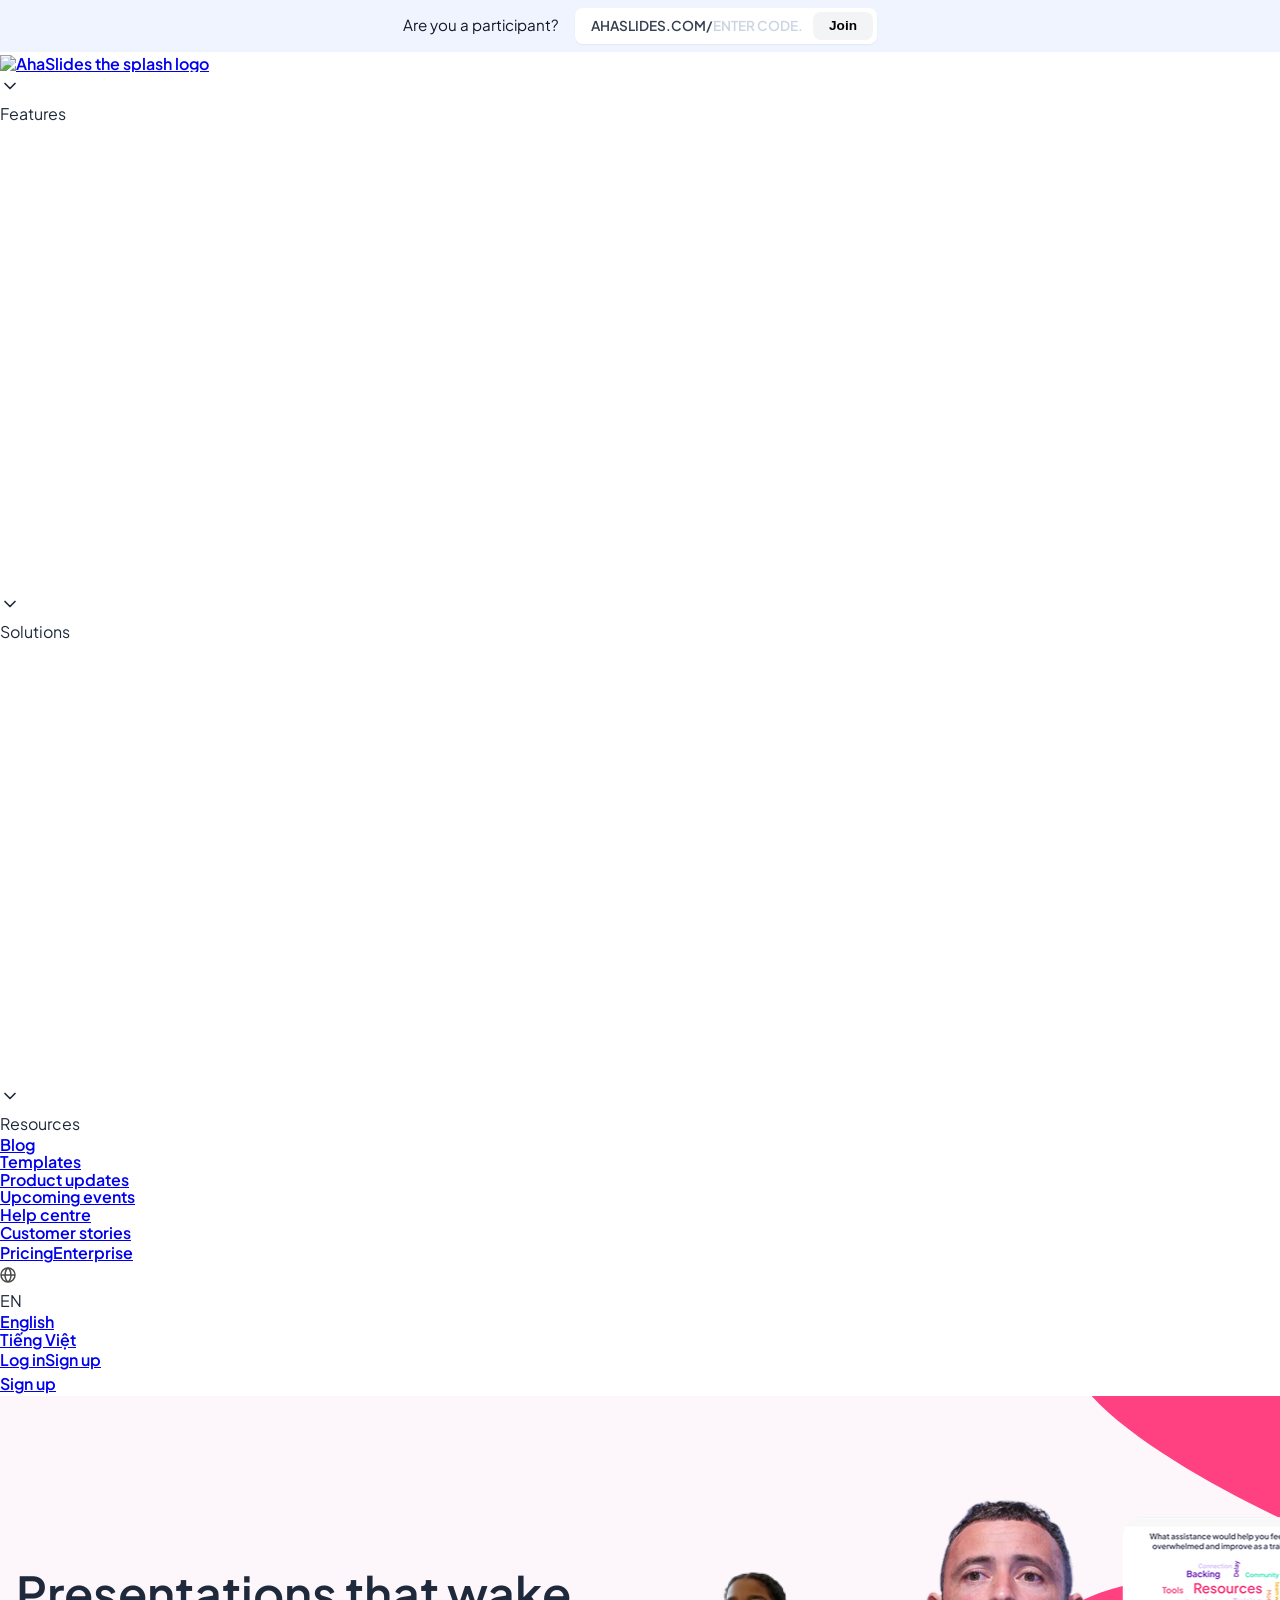
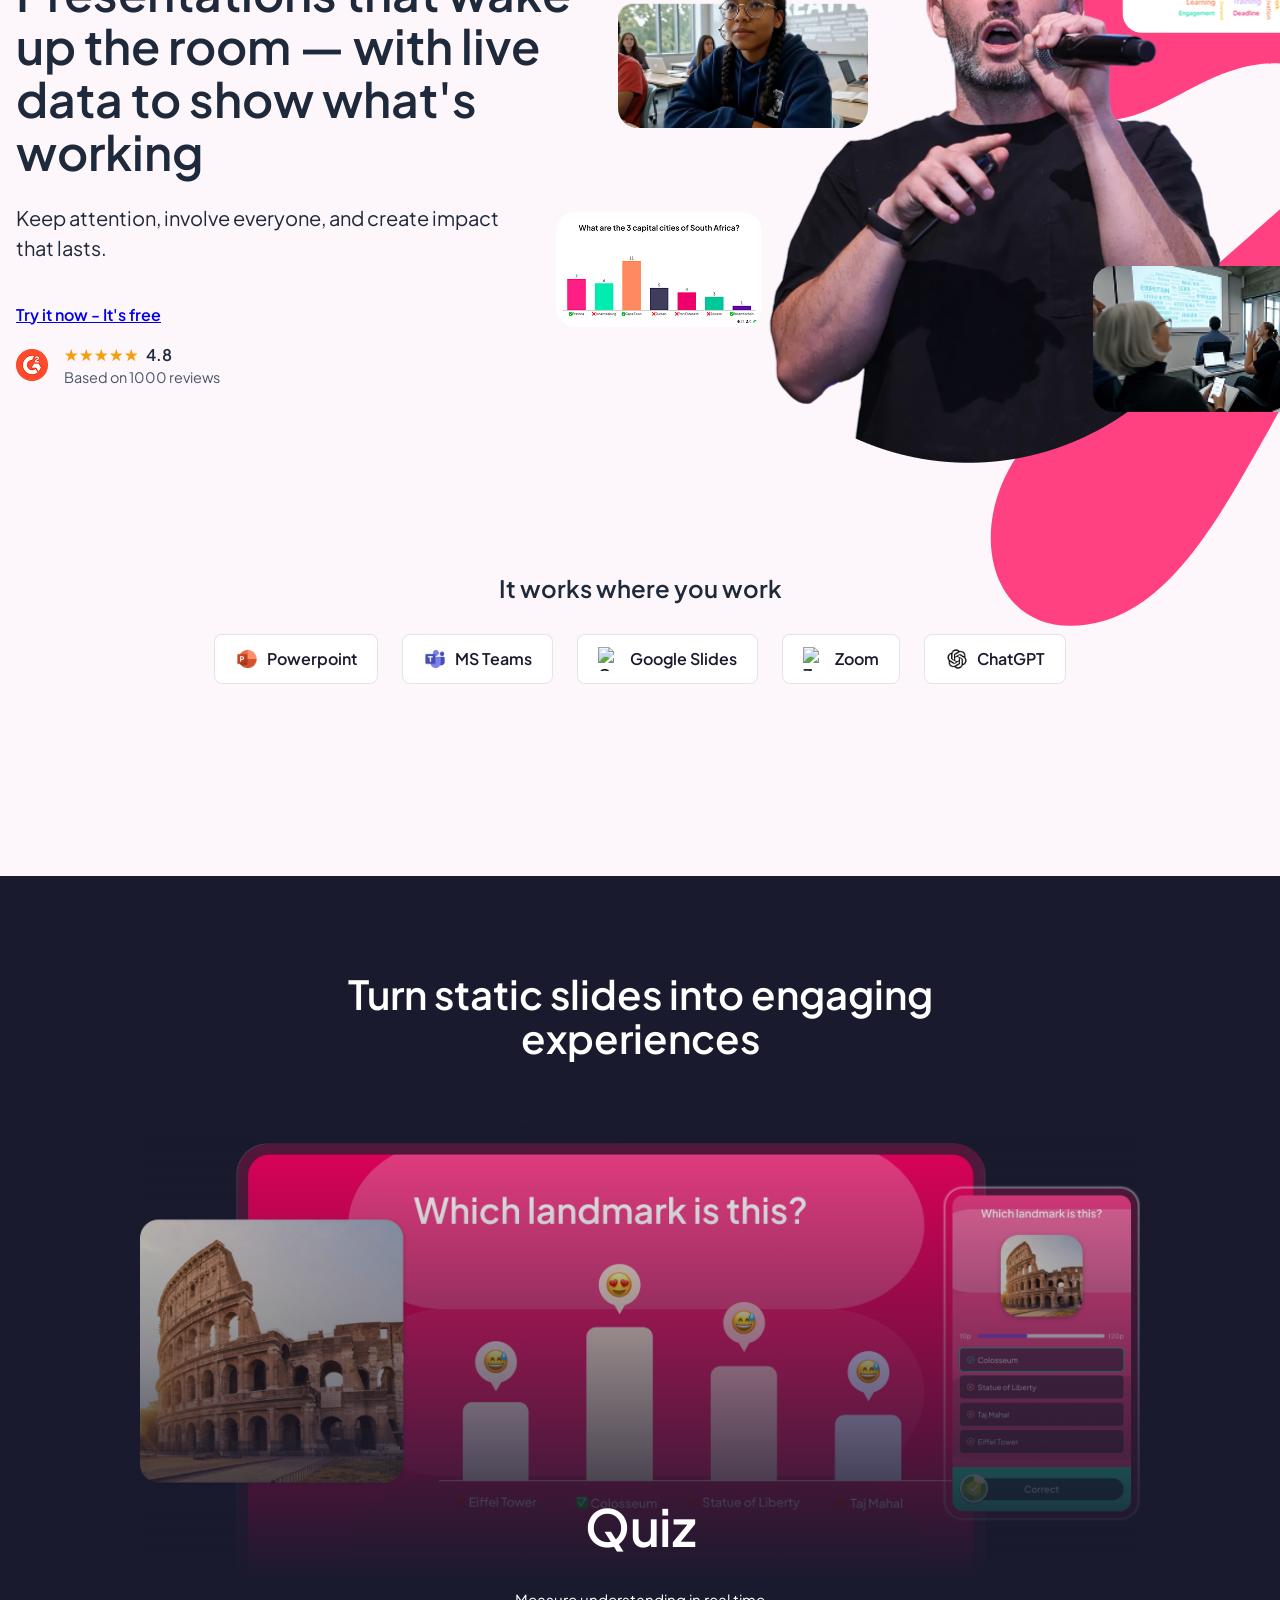
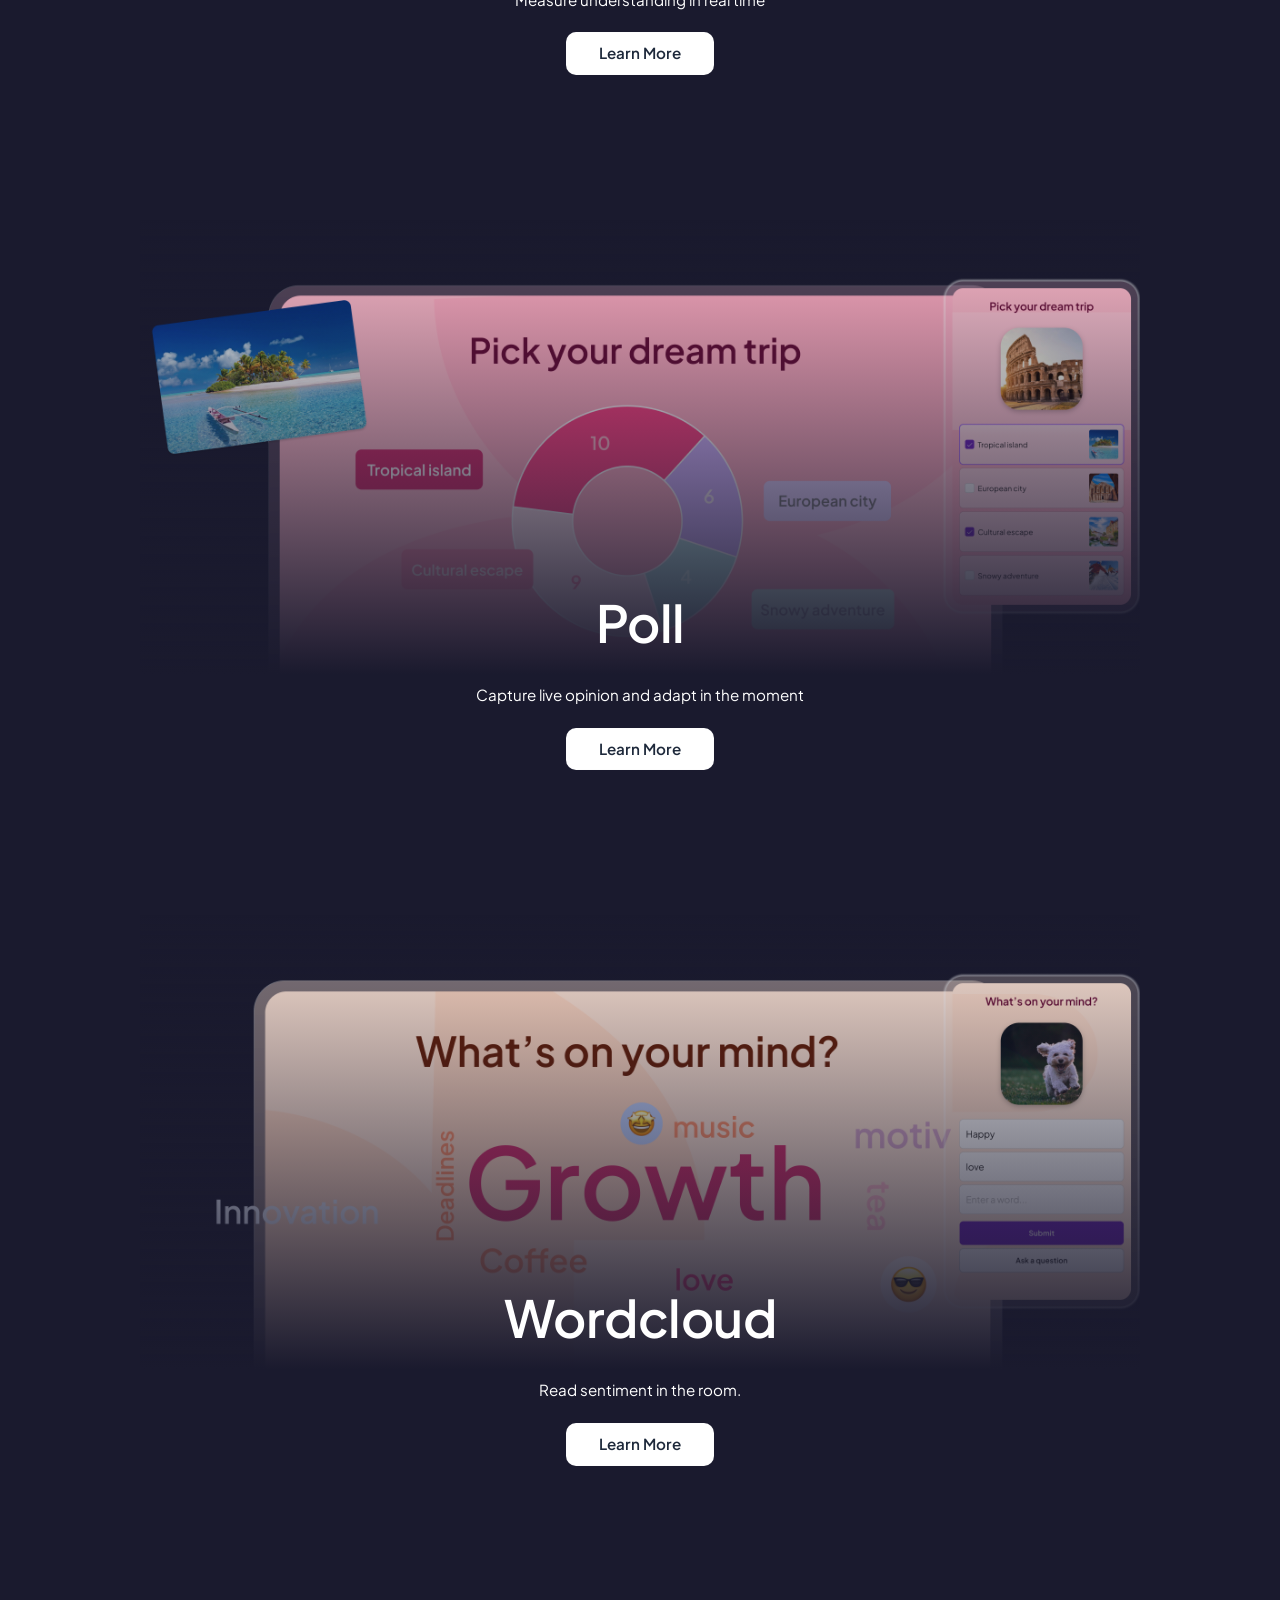
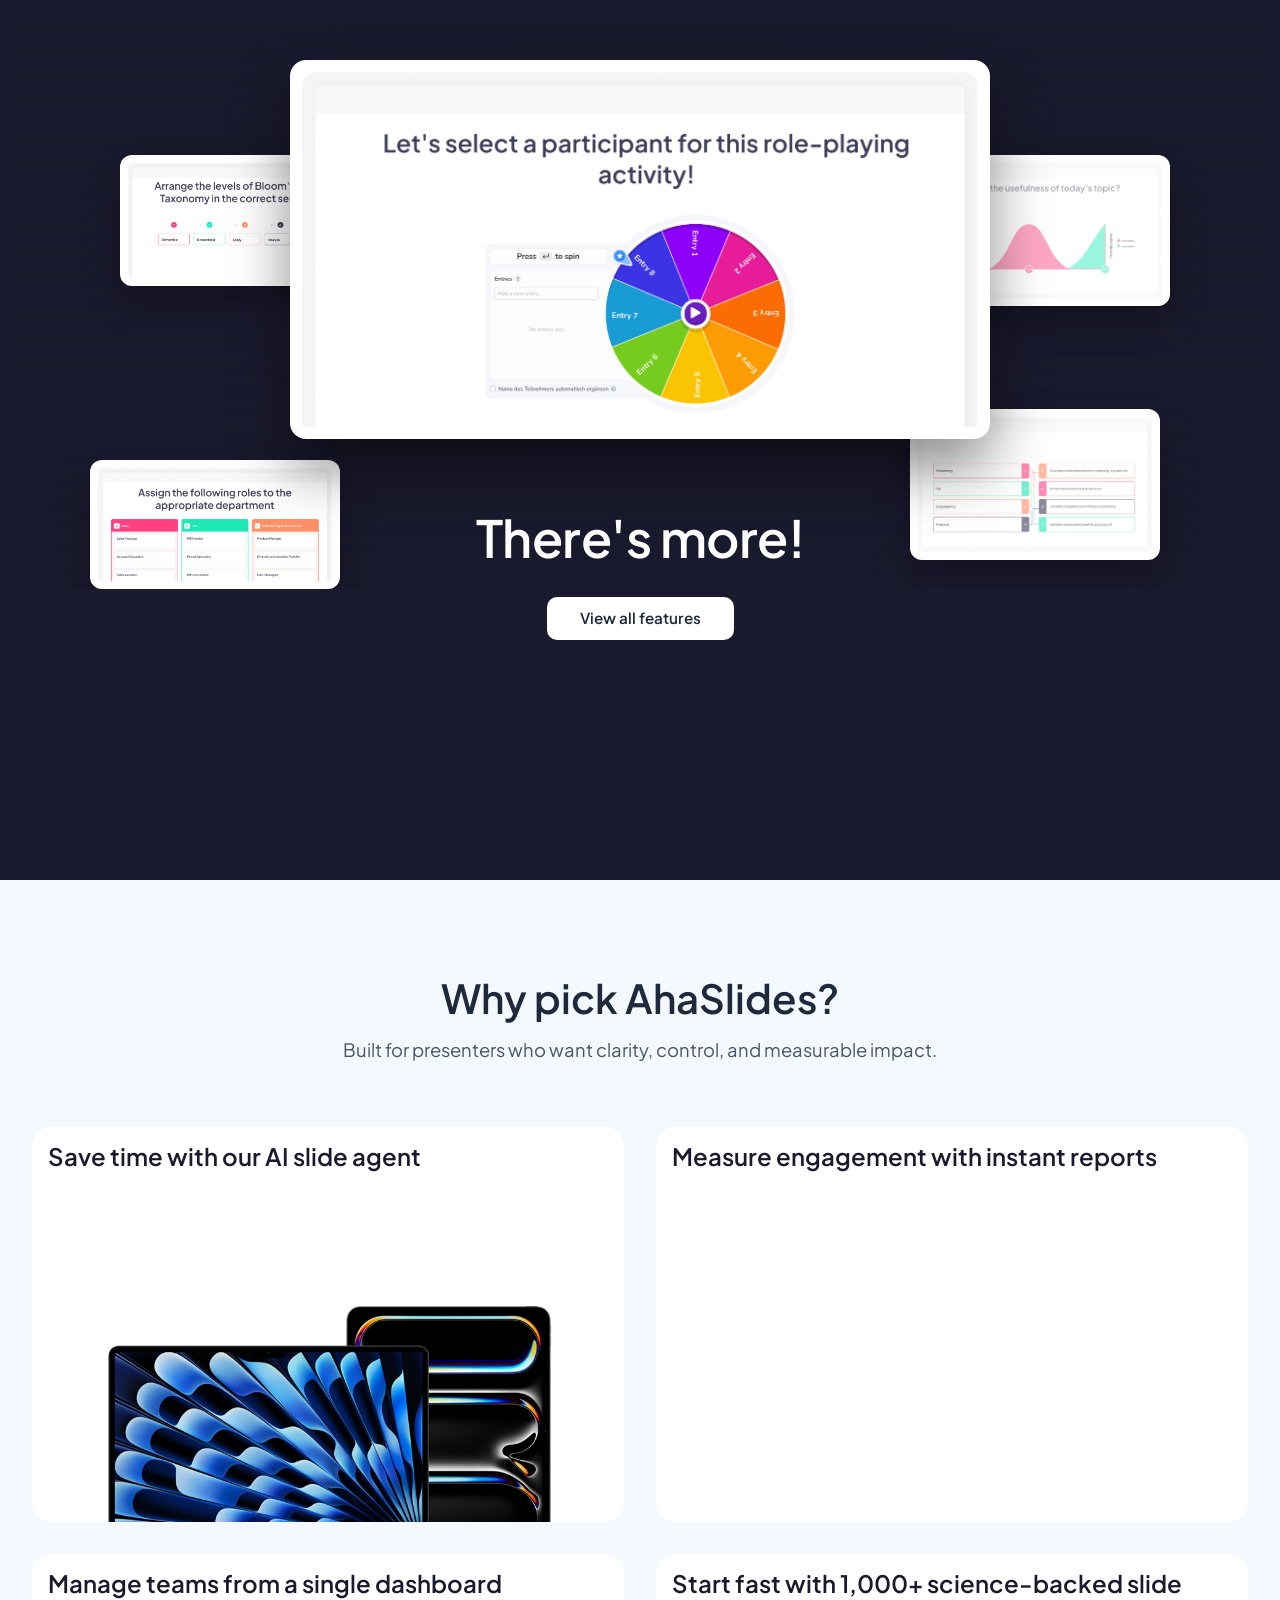
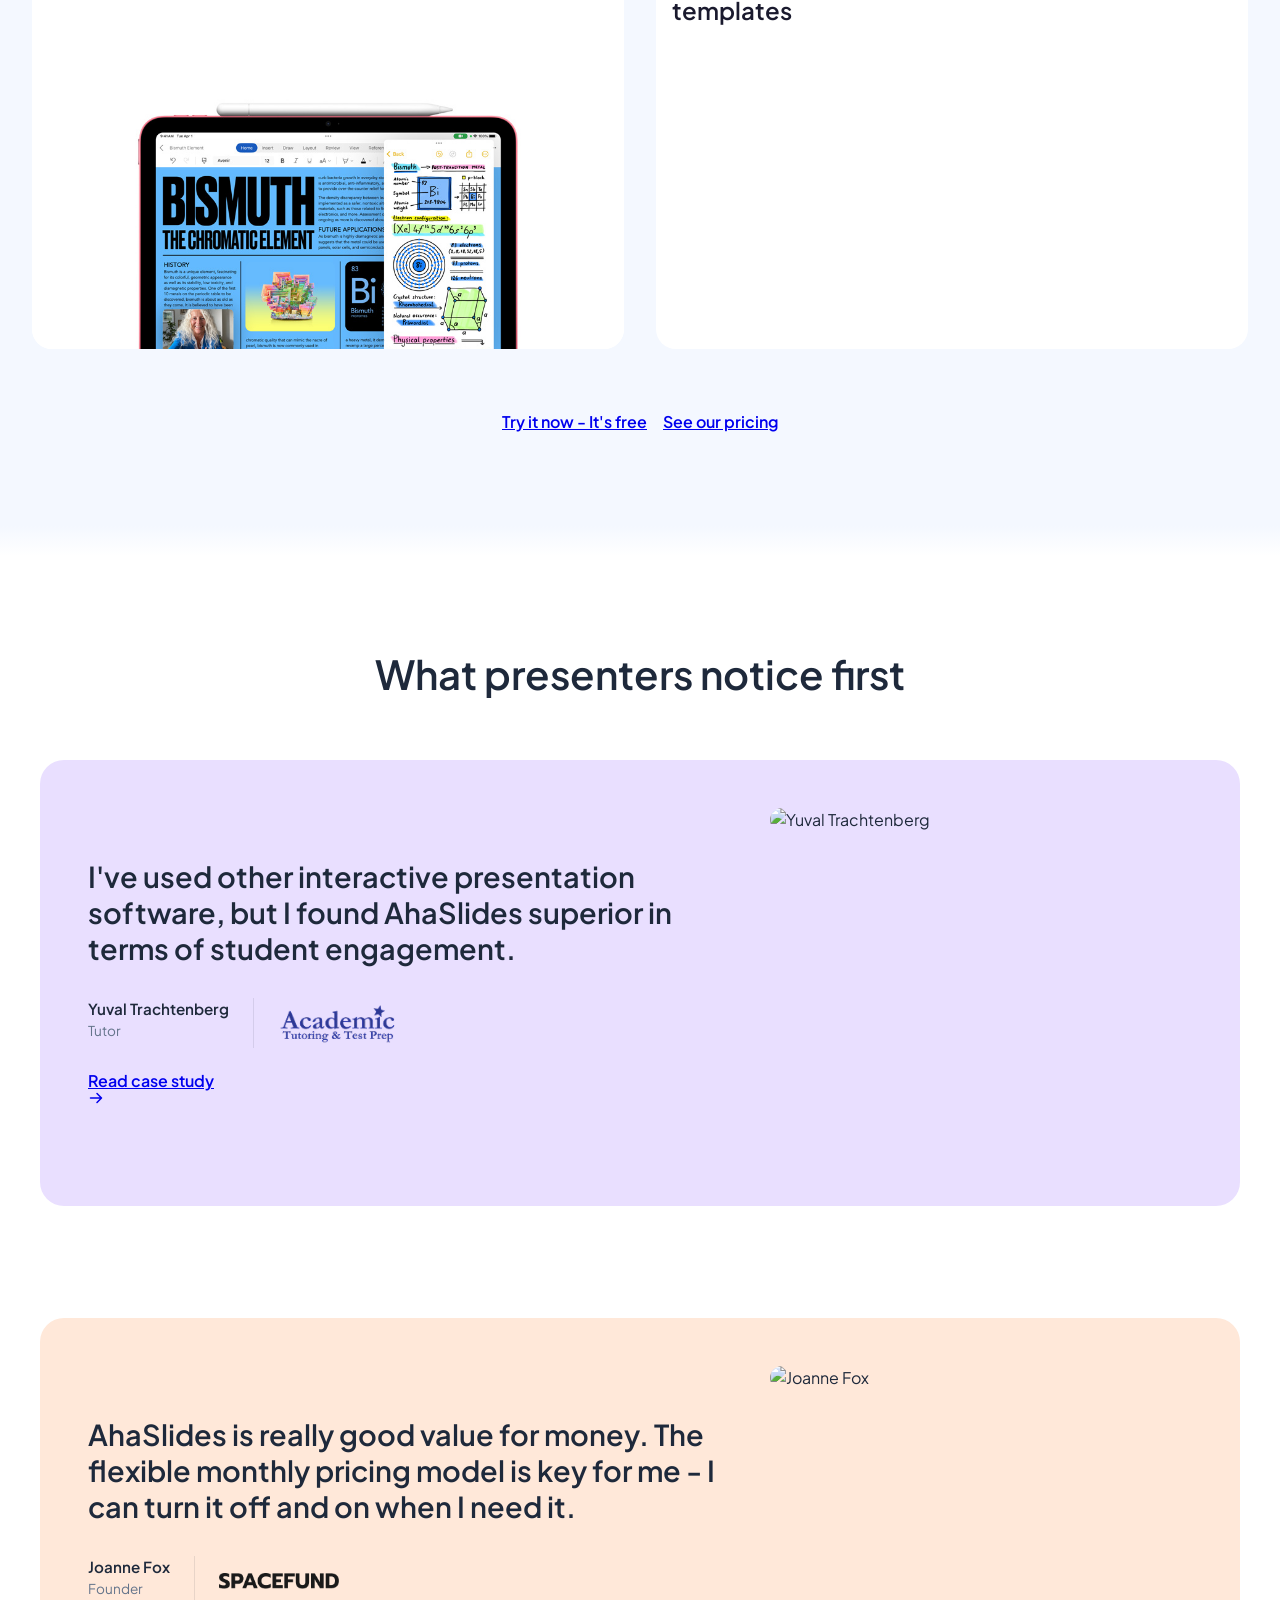
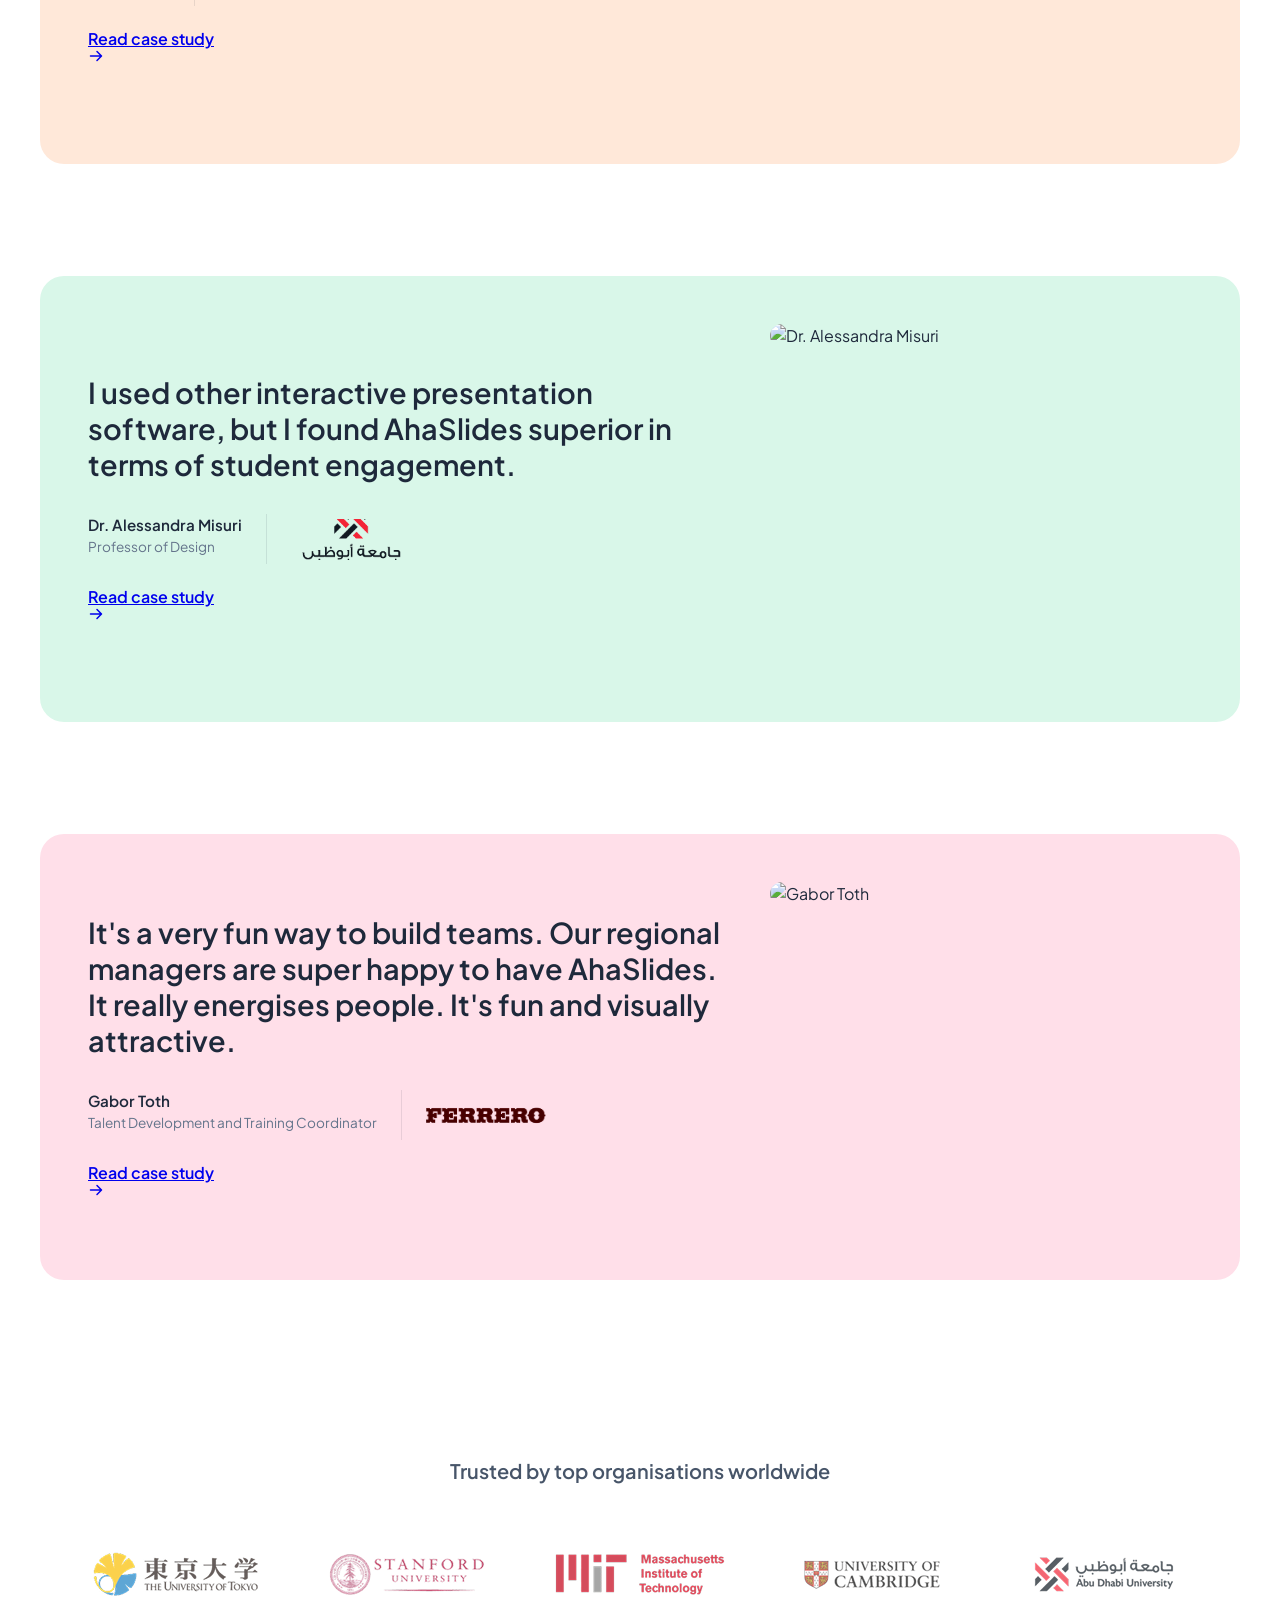
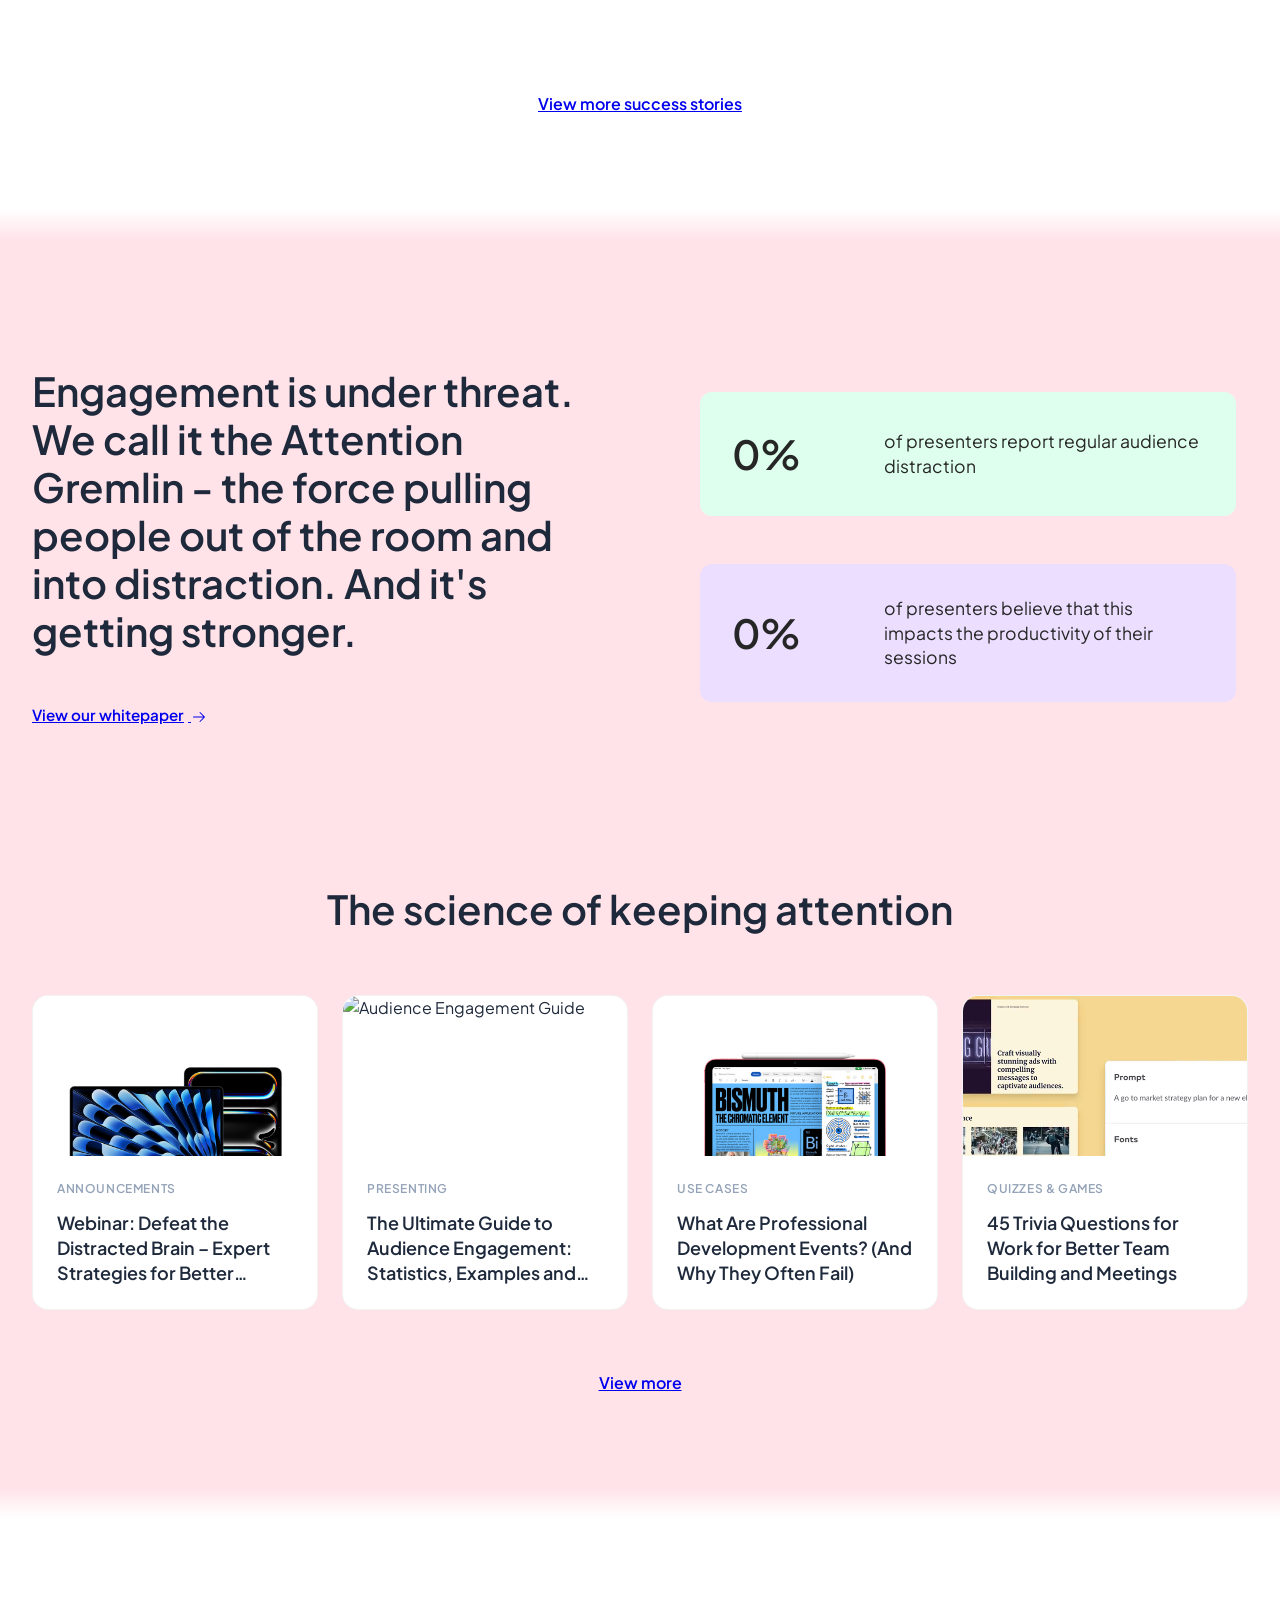
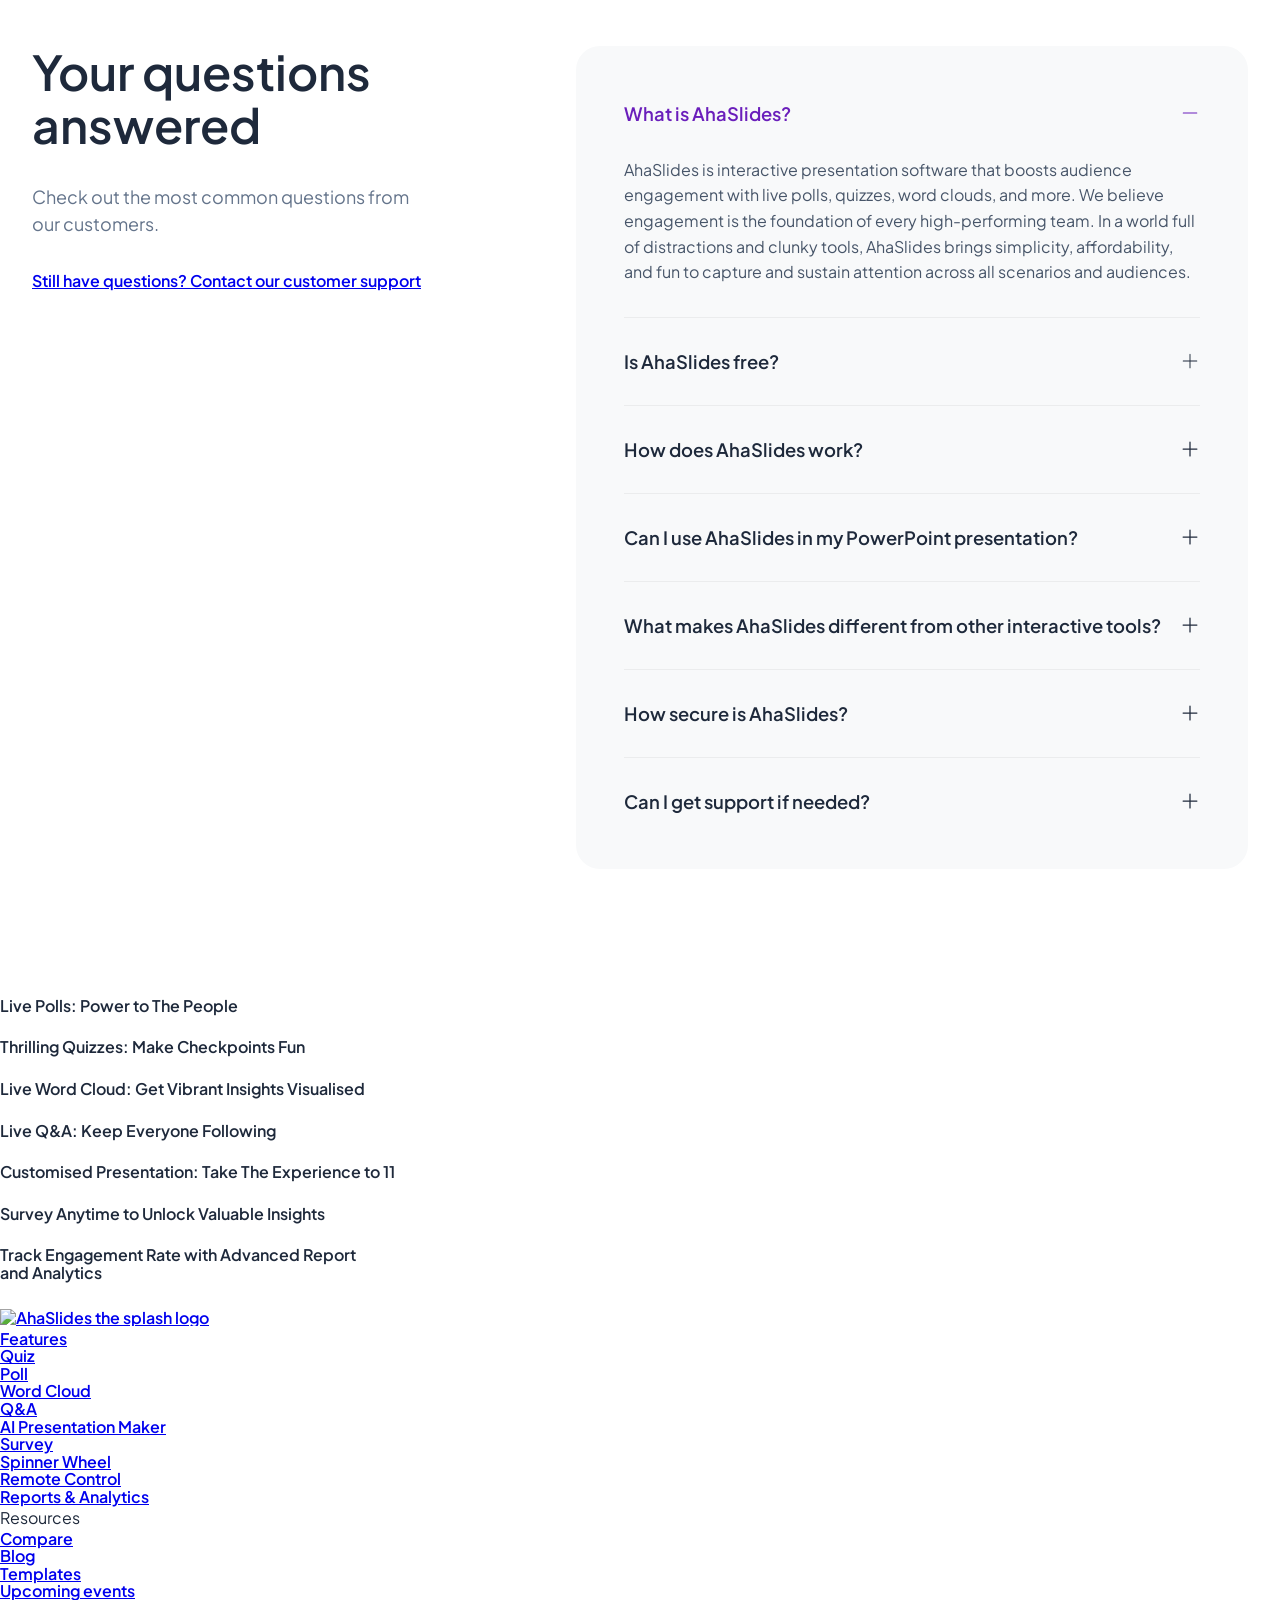
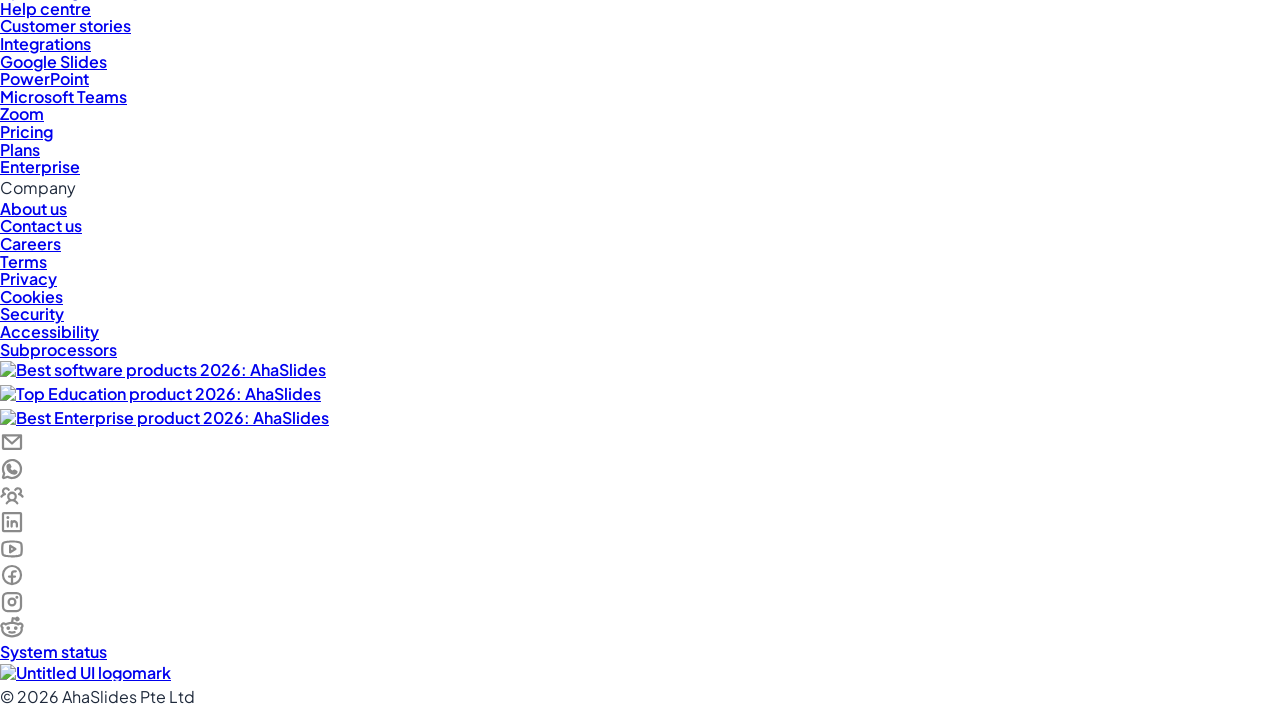
==== commit a744053a: "AHA-40682 update: Refactored brand logo and testimonial image elements in index_new.html to use new " ====
--- a/index_new.html
+++ b/index_new.html
@@ -721,17 +721,19 @@
                     <span class="user-title">Tutor</span>
                   </div>
                   <div class="brand-logo">
-                    <img src="test1.png" alt="Brand Logo">
+                    <img class="brand-logo-img" src="test1.png" alt="Brand Logo">
                   </div>
                 </div>
-                <a href="#" class="read-more">
-                  <span>Read case study</span>
-                  <svg xmlns="http://www.w3.org/2000/svg" width="16" height="16" fill="currentColor" viewBox="0 0 256 256"><path d="M221.66,133.66l-72,72a8,8,0,0,1-11.32-11.32L196.69,136H40a8,8,0,0,1,0-16H196.69L138.34,61.66a8,8,0,0,1,11.32-11.32l72,72A8,8,0,0,1,221.66,133.66Z"></path></svg>
+                <a href="#" class="text-link-wrapper w-inline-block">
+                  <div class="text-link-label">Read case study</div>
+                  <div class="code-embed-29 w-embed">
+                    <svg xmlns="http://www.w3.org/2000/svg" width="16" height="16" fill="currentcolor" viewBox="0 0 256 256"><path d="M224.49,136.49l-72,72a12,12,0,0,1-17-17L187,140H40a12,12,0,0,1,0-24H187L135.51,64.48a12,12,0,0,1,17-17l72,72A12,12,0,0,1,224.49,136.49Z"></path></svg>
+                  </div>
                 </a>
               </div>
             </div>
             <div class="testimonial-image">
-              <img
+              <img class="testimonial-image-img"
                 src="https://images.unsplash.com/photo-1507003211169-0a1dd7228f2d?q=80&w=600&h=600&auto=format&fit=crop"
                 alt="Yuval Trachtenberg">
             </div>
@@ -752,17 +754,19 @@
                     <span class="user-title">Founder</span>
                   </div>
                   <div class="brand-logo">
-                    <img src="test2.png" alt="Brand Logo">
+                    <img class="brand-logo-img" src="test2.png" alt="Brand Logo">
                   </div>
                 </div>
-                <a href="#" class="read-more">
-                  <span>Read case study</span>
-                  <svg xmlns="http://www.w3.org/2000/svg" width="16" height="16" fill="currentColor" viewBox="0 0 256 256"><path d="M221.66,133.66l-72,72a8,8,0,0,1-11.32-11.32L196.69,136H40a8,8,0,0,1,0-16H196.69L138.34,61.66a8,8,0,0,1,11.32-11.32l72,72A8,8,0,0,1,221.66,133.66Z"></path></svg>
+                <a href="#" class="text-link-wrapper w-inline-block">
+                  <div class="text-link-label">Read case study</div>
+                  <div class="code-embed-29 w-embed">
+                    <svg xmlns="http://www.w3.org/2000/svg" width="16" height="16" fill="currentcolor" viewBox="0 0 256 256"><path d="M224.49,136.49l-72,72a12,12,0,0,1-17-17L187,140H40a12,12,0,0,1,0-24H187L135.51,64.48a12,12,0,0,1,17-17l72,72A12,12,0,0,1,224.49,136.49Z"></path></svg>
+                  </div>
                 </a>
               </div>
             </div>
             <div class="testimonial-image">
-              <img
+              <img class="testimonial-image-img"
                 src="https://images.unsplash.com/photo-1494790108377-be9c29b29330?q=80&w=600&h=600&auto=format&fit=crop"
                 alt="Joanne Fox">
             </div>
@@ -783,17 +787,19 @@
                     <span class="user-title">Professor of Design</span>
                   </div>
                   <div class="brand-logo">
-                    <img src="test3.png" alt="Brand Logo">
+                    <img class="brand-logo-img" src="test3.png" alt="Brand Logo">
                   </div>
                 </div>
-                <a href="#" class="read-more">
-                  <span>Read case study</span>
-                  <svg xmlns="http://www.w3.org/2000/svg" width="16" height="16" fill="currentColor" viewBox="0 0 256 256"><path d="M221.66,133.66l-72,72a8,8,0,0,1-11.32-11.32L196.69,136H40a8,8,0,0,1,0-16H196.69L138.34,61.66a8,8,0,0,1,11.32-11.32l72,72A8,8,0,0,1,221.66,133.66Z"></path></svg>
+                <a href="#" class="text-link-wrapper w-inline-block">
+                  <div class="text-link-label">Read case study</div>
+                  <div class="code-embed-29 w-embed">
+                    <svg xmlns="http://www.w3.org/2000/svg" width="16" height="16" fill="currentcolor" viewBox="0 0 256 256"><path d="M224.49,136.49l-72,72a12,12,0,0,1-17-17L187,140H40a12,12,0,0,1,0-24H187L135.51,64.48a12,12,0,0,1,17-17l72,72A12,12,0,0,1,224.49,136.49Z"></path></svg>
+                  </div>
                 </a>
               </div>
             </div>
             <div class="testimonial-image">
-              <img src="https://images.unsplash.com/photo-1544005313-94ddf0286df2?q=80&w=600&h=600&auto=format&fit=crop"
+              <img class="testimonial-image-img" src="https://images.unsplash.com/photo-1544005313-94ddf0286df2?q=80&w=600&h=600&auto=format&fit=crop"
                 alt="Dr. Alessandra Misuri">
             </div>
           </li>
@@ -813,17 +819,20 @@
                     <span class="user-title">Talent Development and Training Coordinator</span>
                   </div>
                   <div class="brand-logo">
-                    <img src="test4.png" alt="Brand Logo">
+                    <img class="brand-logo-img" src="test4.png" alt="Brand Logo">
                   </div>
                 </div>
-                <a href="#" class="read-more">
-                  <span>Read case study</span>
-                  <svg xmlns="http://www.w3.org/2000/svg" width="16" height="16" fill="currentColor" viewBox="0 0 256 256"><path d="M221.66,133.66l-72,72a8,8,0,0,1-11.32-11.32L196.69,136H40a8,8,0,0,1,0-16H196.69L138.34,61.66a8,8,0,0,1,11.32-11.32l72,72A8,8,0,0,1,221.66,133.66Z"></path></svg>
+                <a href="#" class="text-link-wrapper w-inline-block">
+                  <div class="text-link-label">Read case study</div>
+                  <div class="code-embed-29 w-embed">
+                    <svg xmlns="http://www.w3.org/2000/svg" width="16" height="16" fill="currentcolor" viewBox="0 0 256 256"><path d="M224.49,136.49l-72,72a12,12,0,0,1-17-17L187,140H40a12,12,0,0,1,0-24H187L135.51,64.48a12,12,0,0,1,17-17l72,72A12,12,0,0,1,224.49,136.49Z"></path></svg>
+                  </div>
                 </a>
               </div>
             </div>
             <div class="testimonial-image">
               <img
+                class="testimonial-image-img"
                 src="https://images.unsplash.com/photo-1472099645785-5658abf4ff4e?q=80&w=600&h=600&auto=format&fit=crop"
                 alt="Gabor Toth">
             </div>
--- a/style_new.css
+++ b/style_new.css
@@ -1237,6 +1237,7 @@
 .testimonial-footer {
   display: flex;
   flex-direction: column;
+  align-items: flex-start;
   gap: 1.5rem;
   margin-top: auto;
 }
@@ -1273,32 +1274,20 @@
   /* Logos in cards should be full color */
 }
 
-.brand-logo img {
+.brand-logo-img {
   height: 50px;
   width: 120px;
   object-fit: contain;
   display: block;
 }
 
-.read-more {
-  font-size: 0.85rem;
-}
-
-.read-more span {
-  margin-right: 0.25rem;
-}
-
-.read-more svg {
-  vertical-align: middle;
-}
-
 .testimonial-image {
   flex: 1;
   height: 100%;
   min-height: 350px;
 }
 
-.testimonial-image img {
+.testimonial-image-img {
   width: 100%;
   height: 100%;
   object-fit: cover;
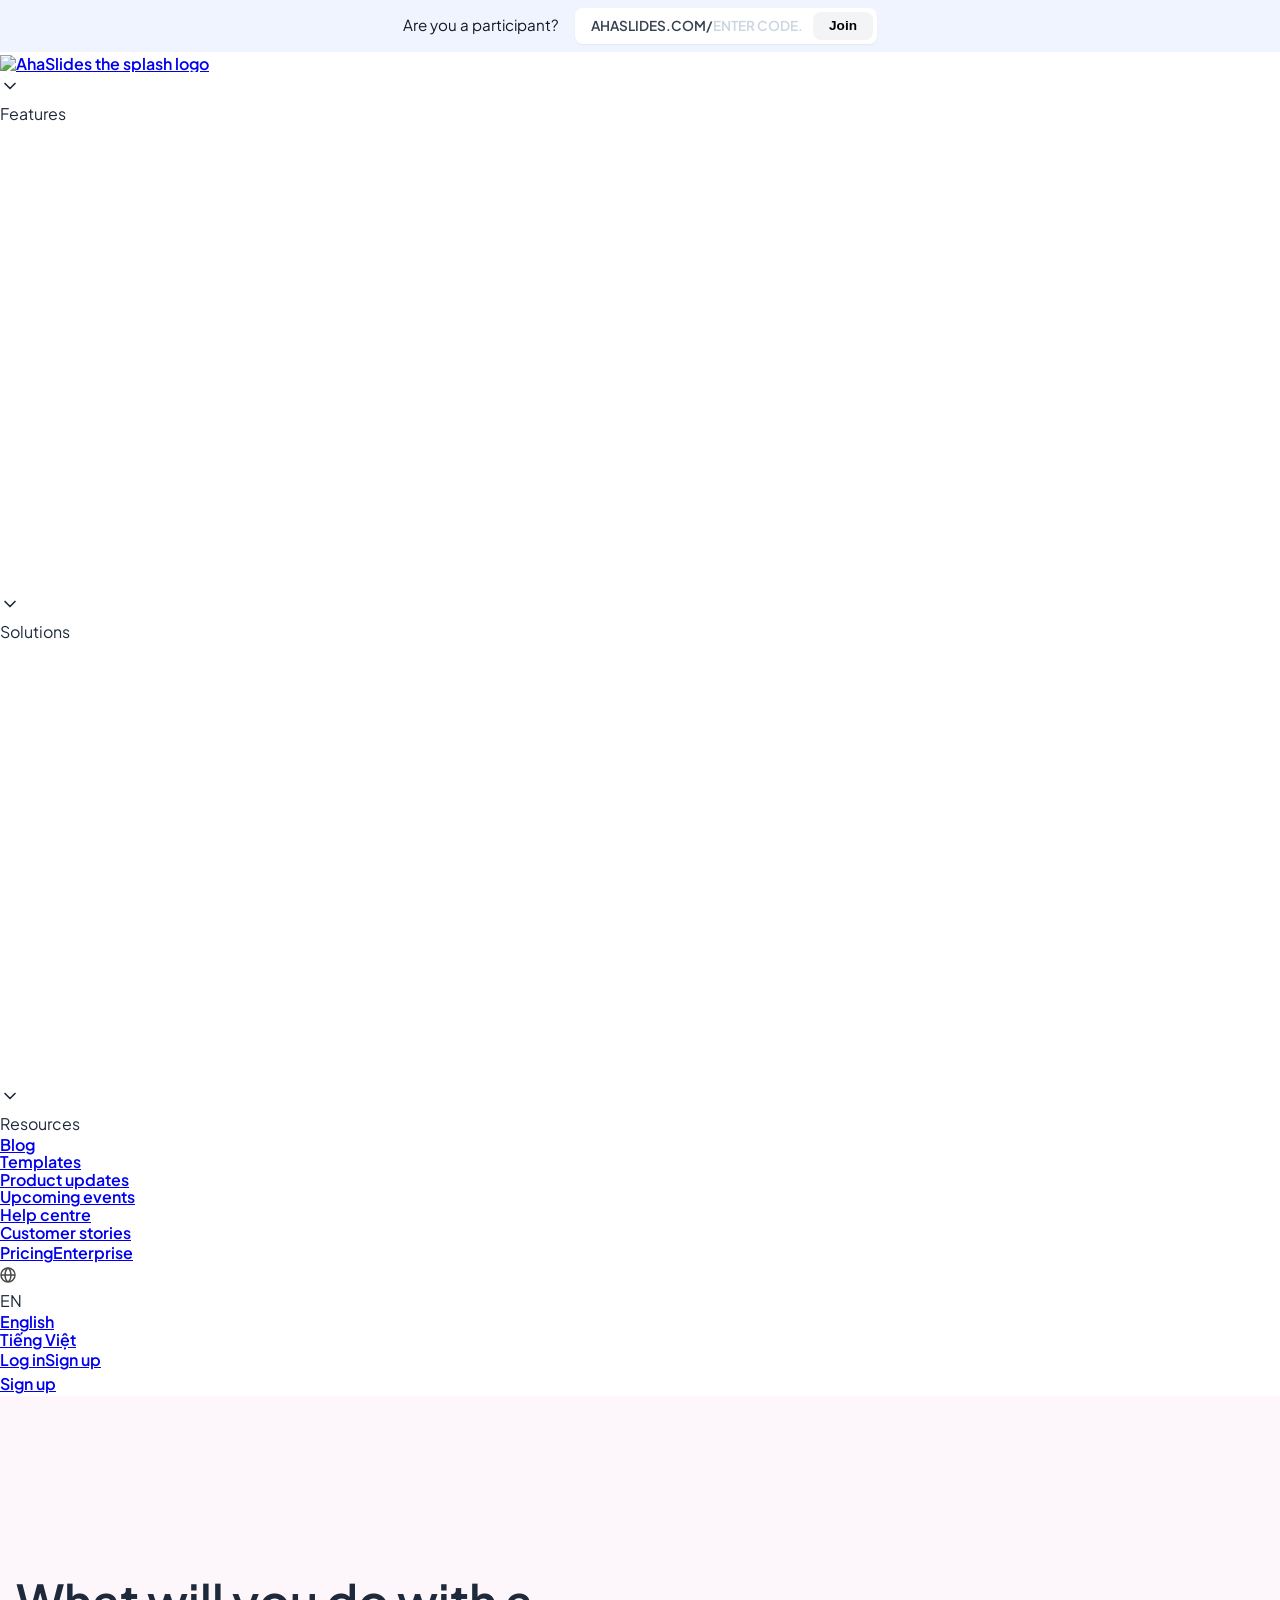
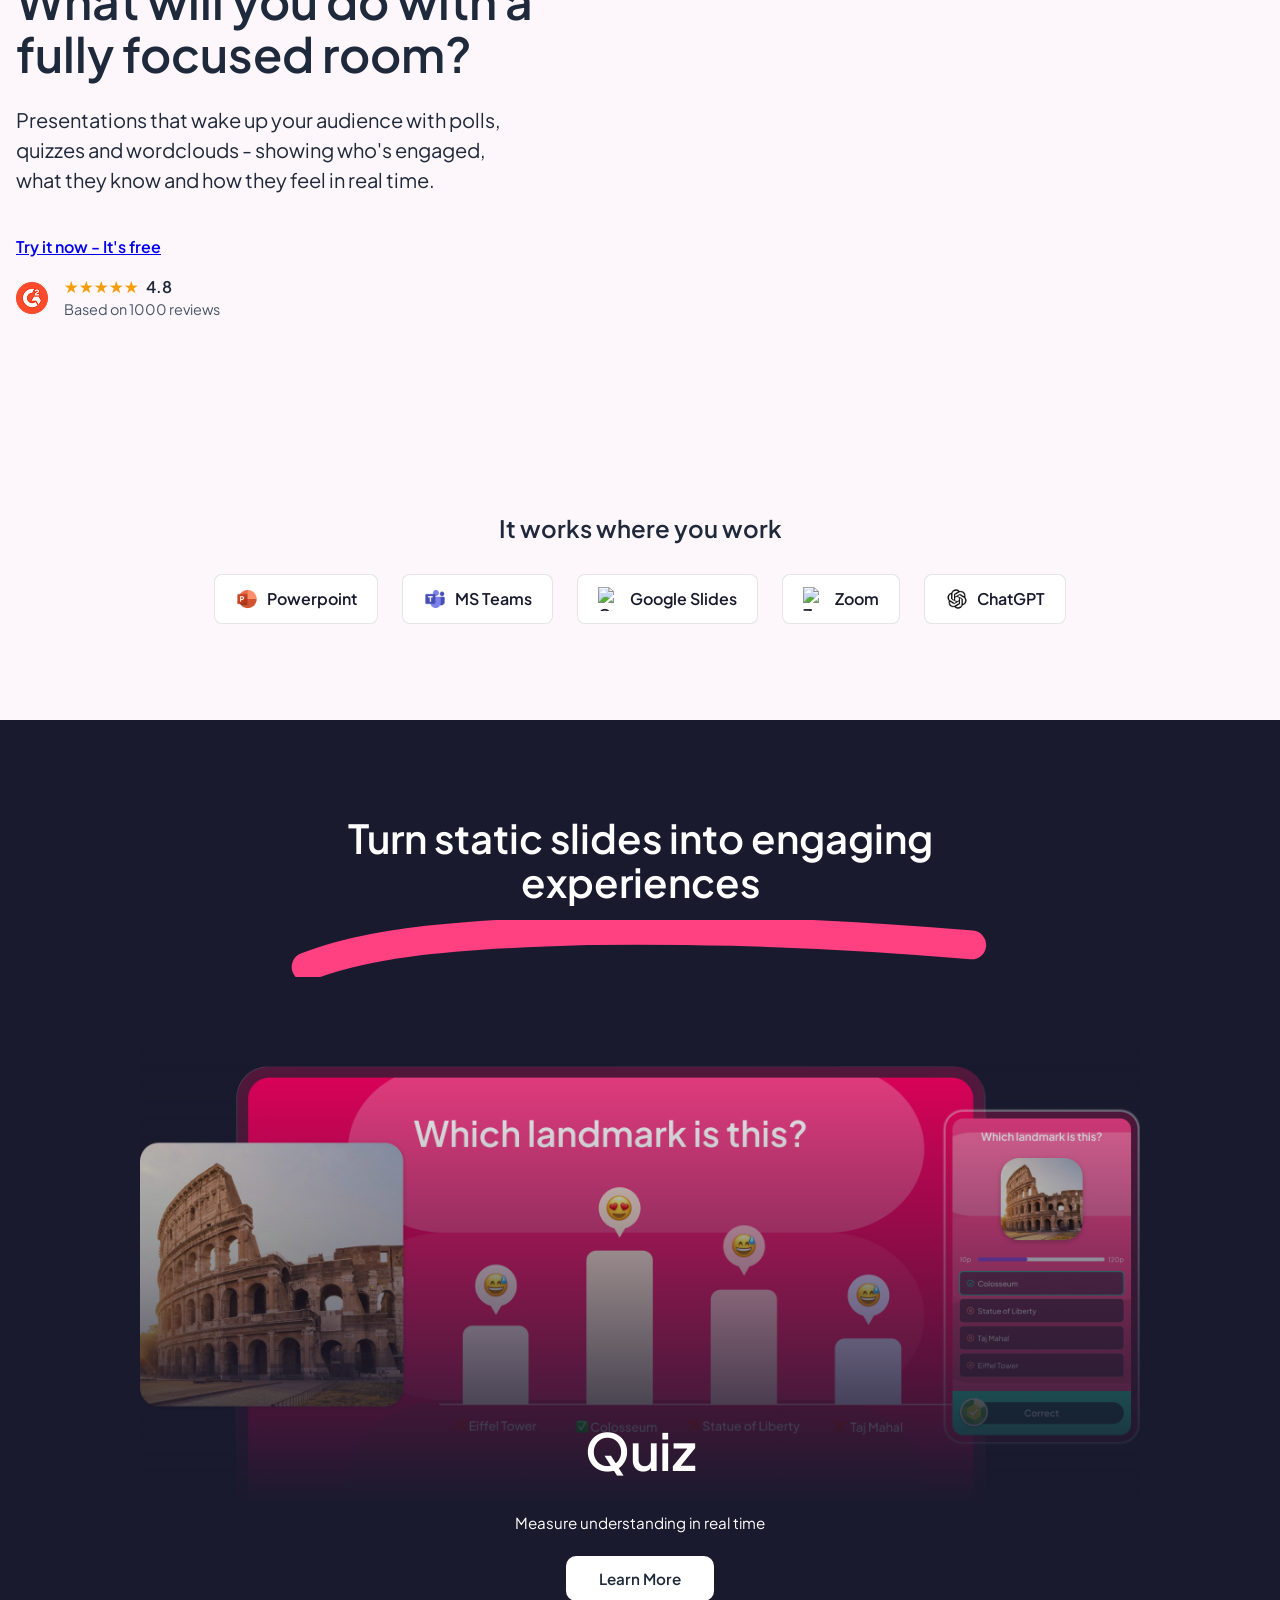
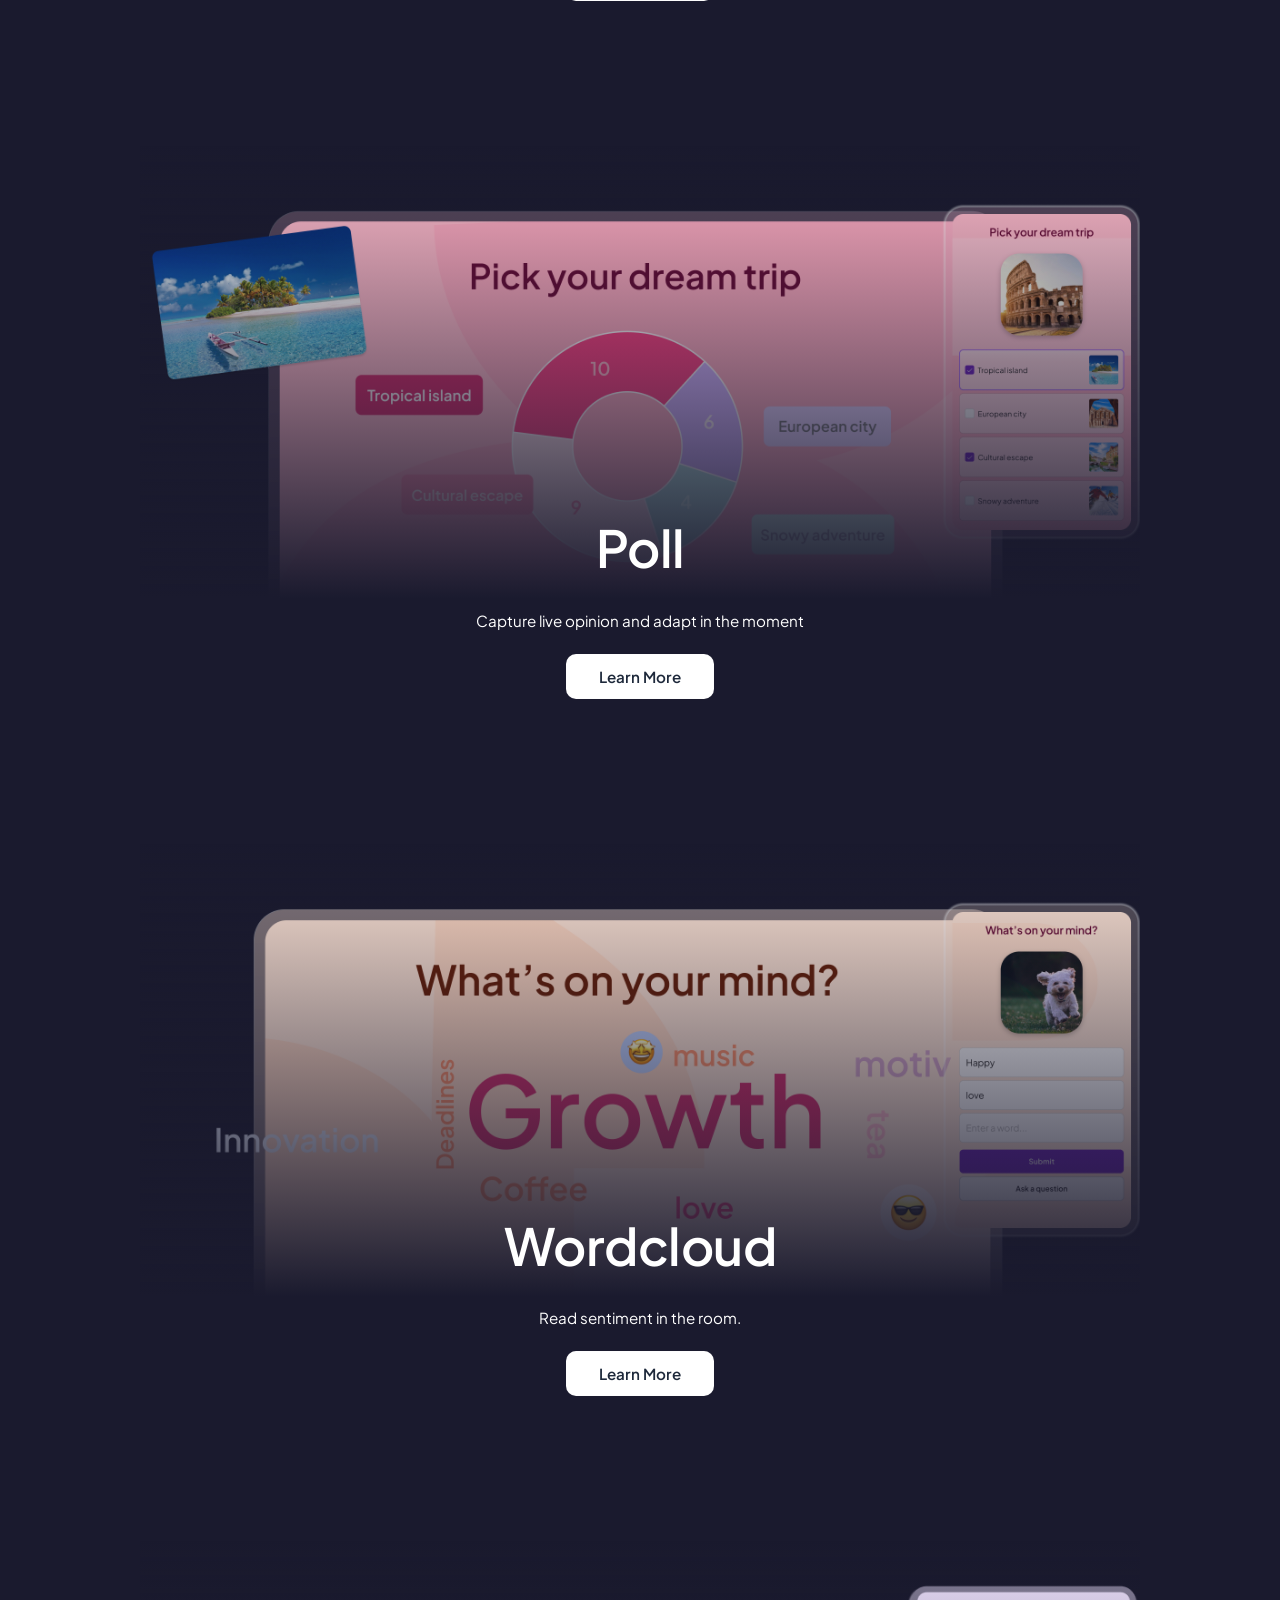
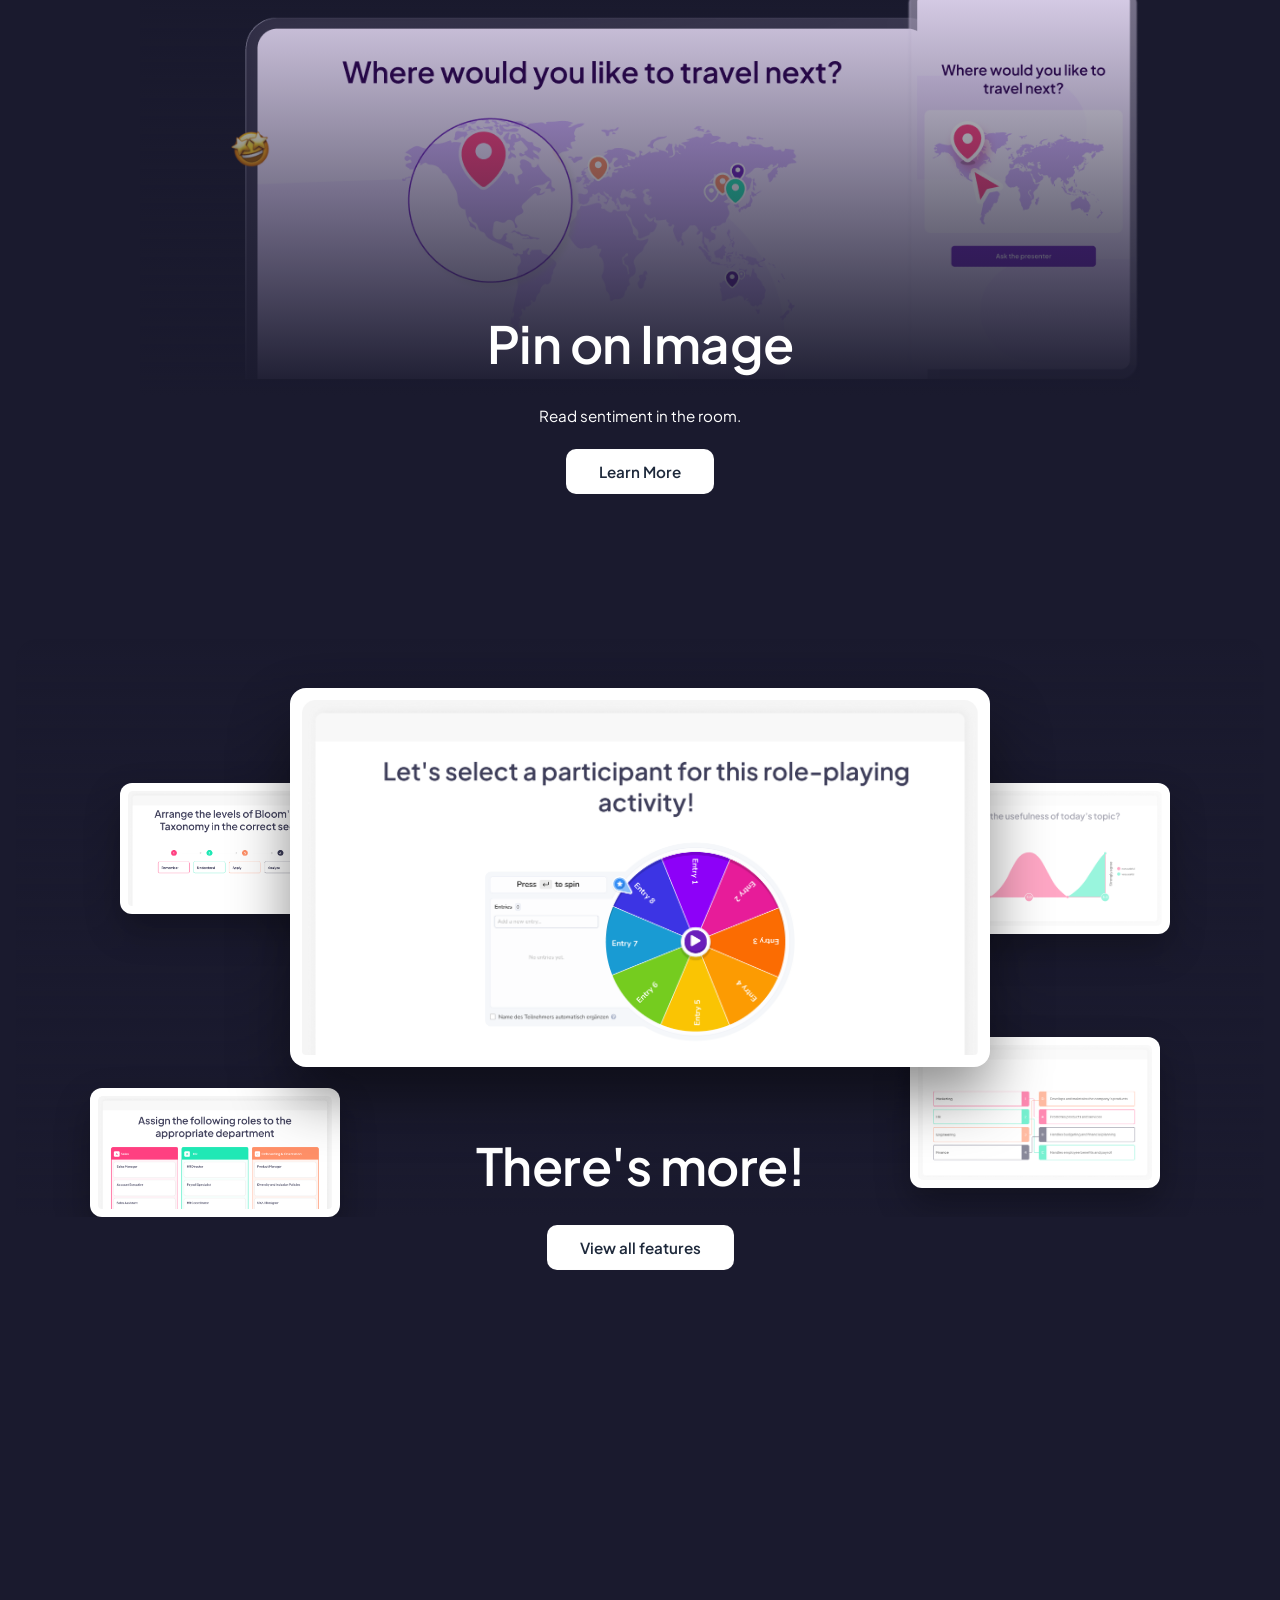
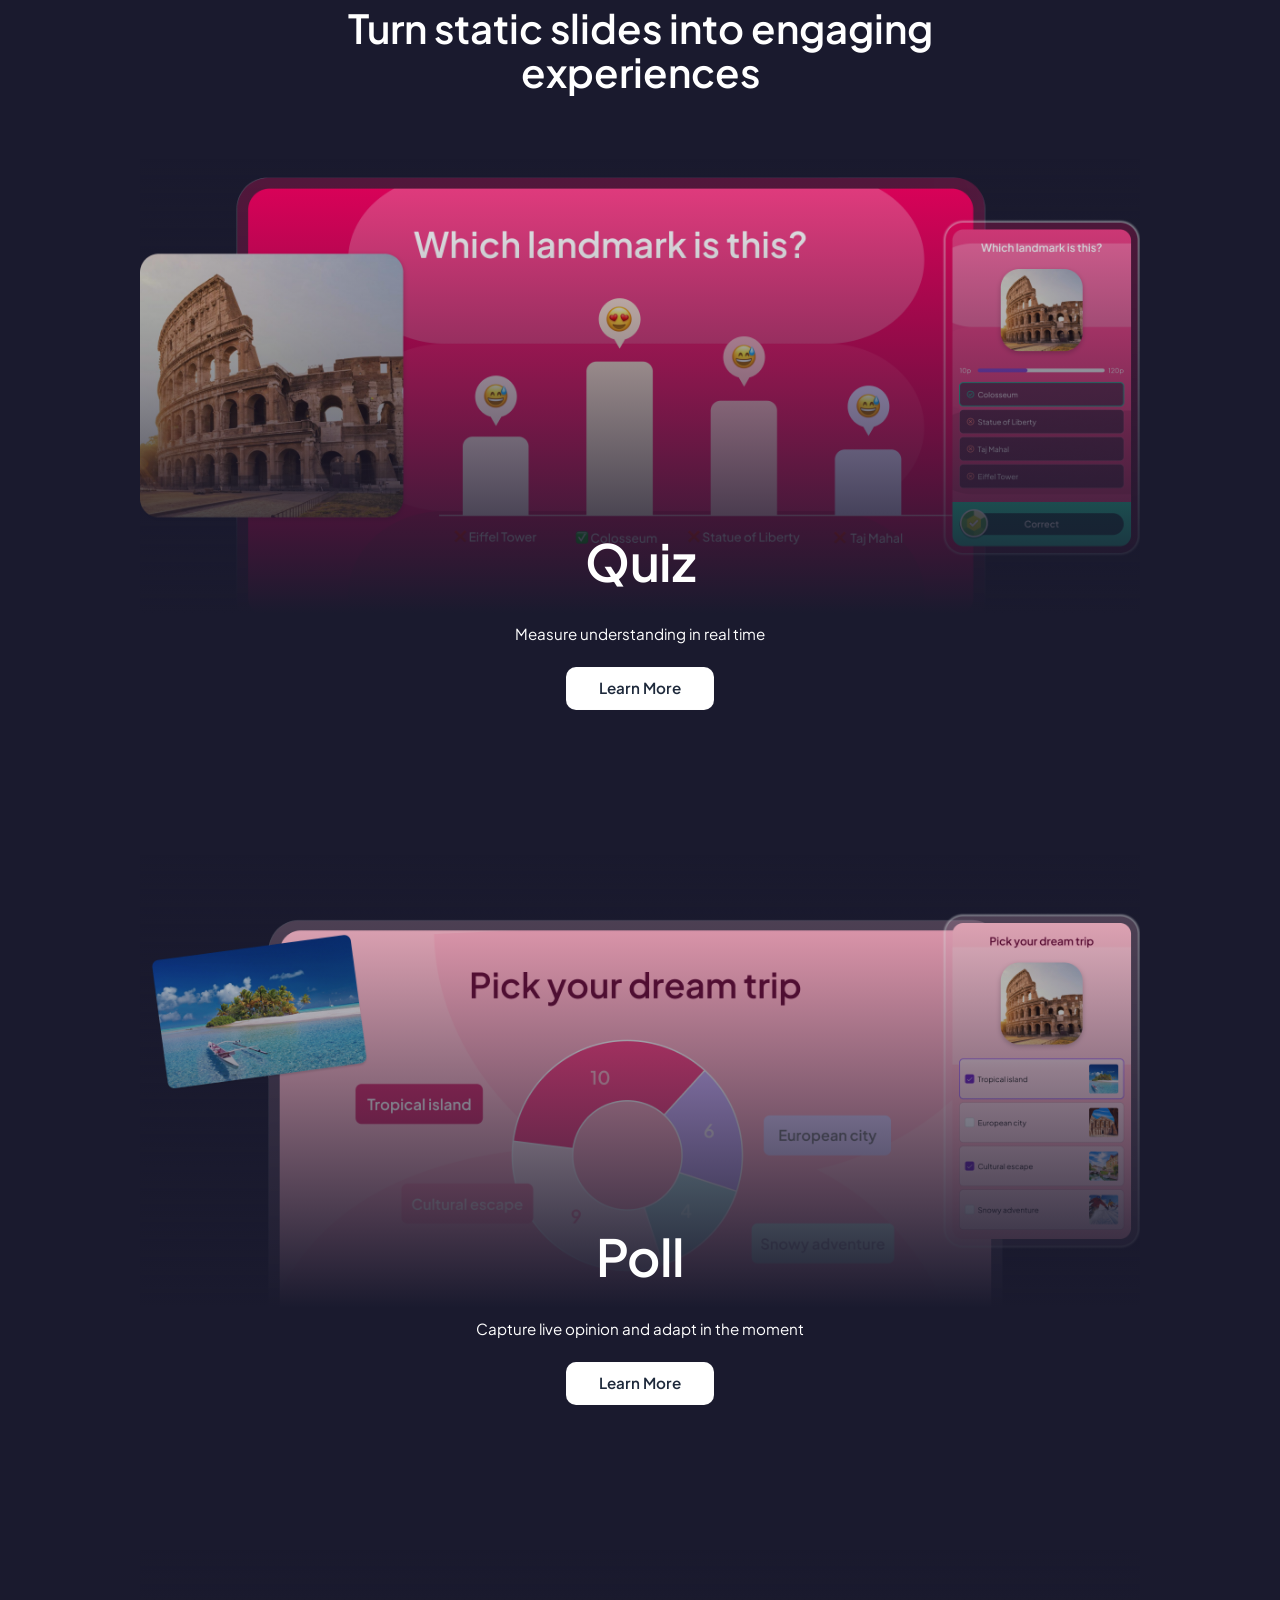
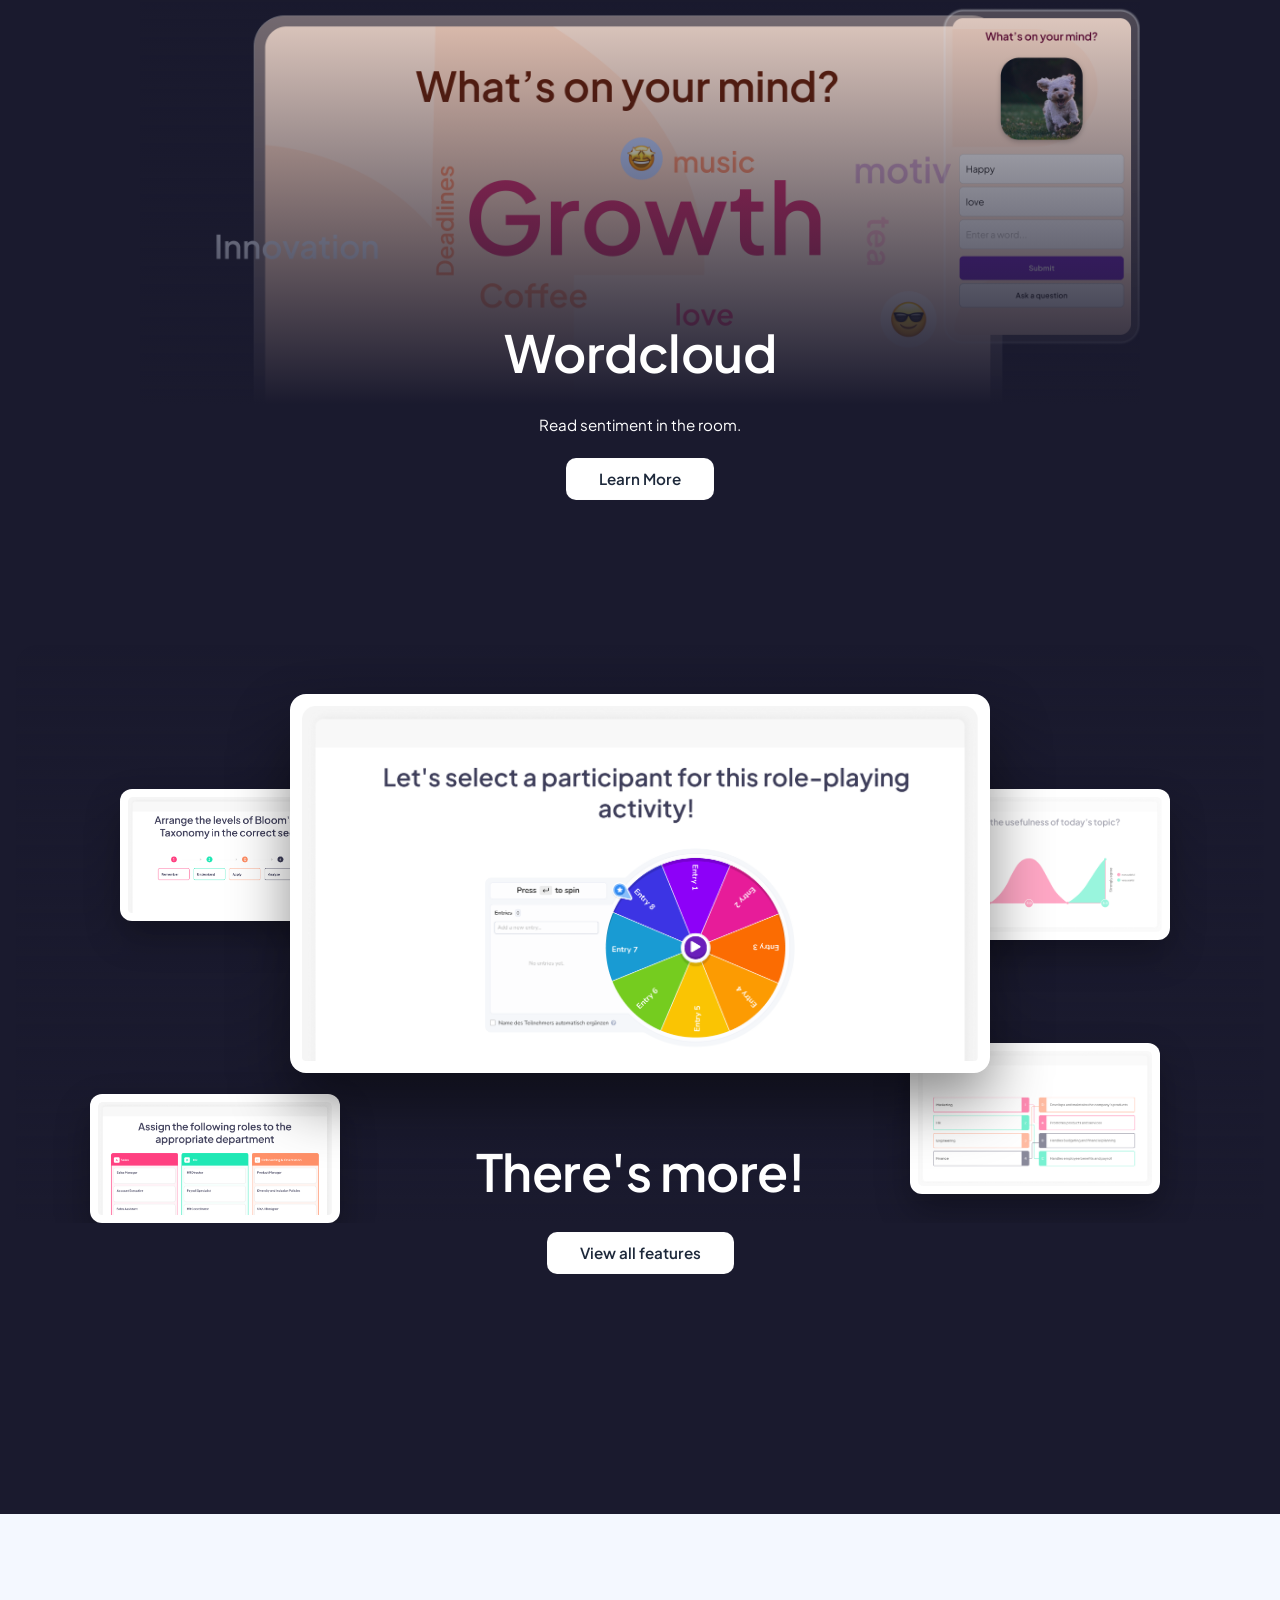
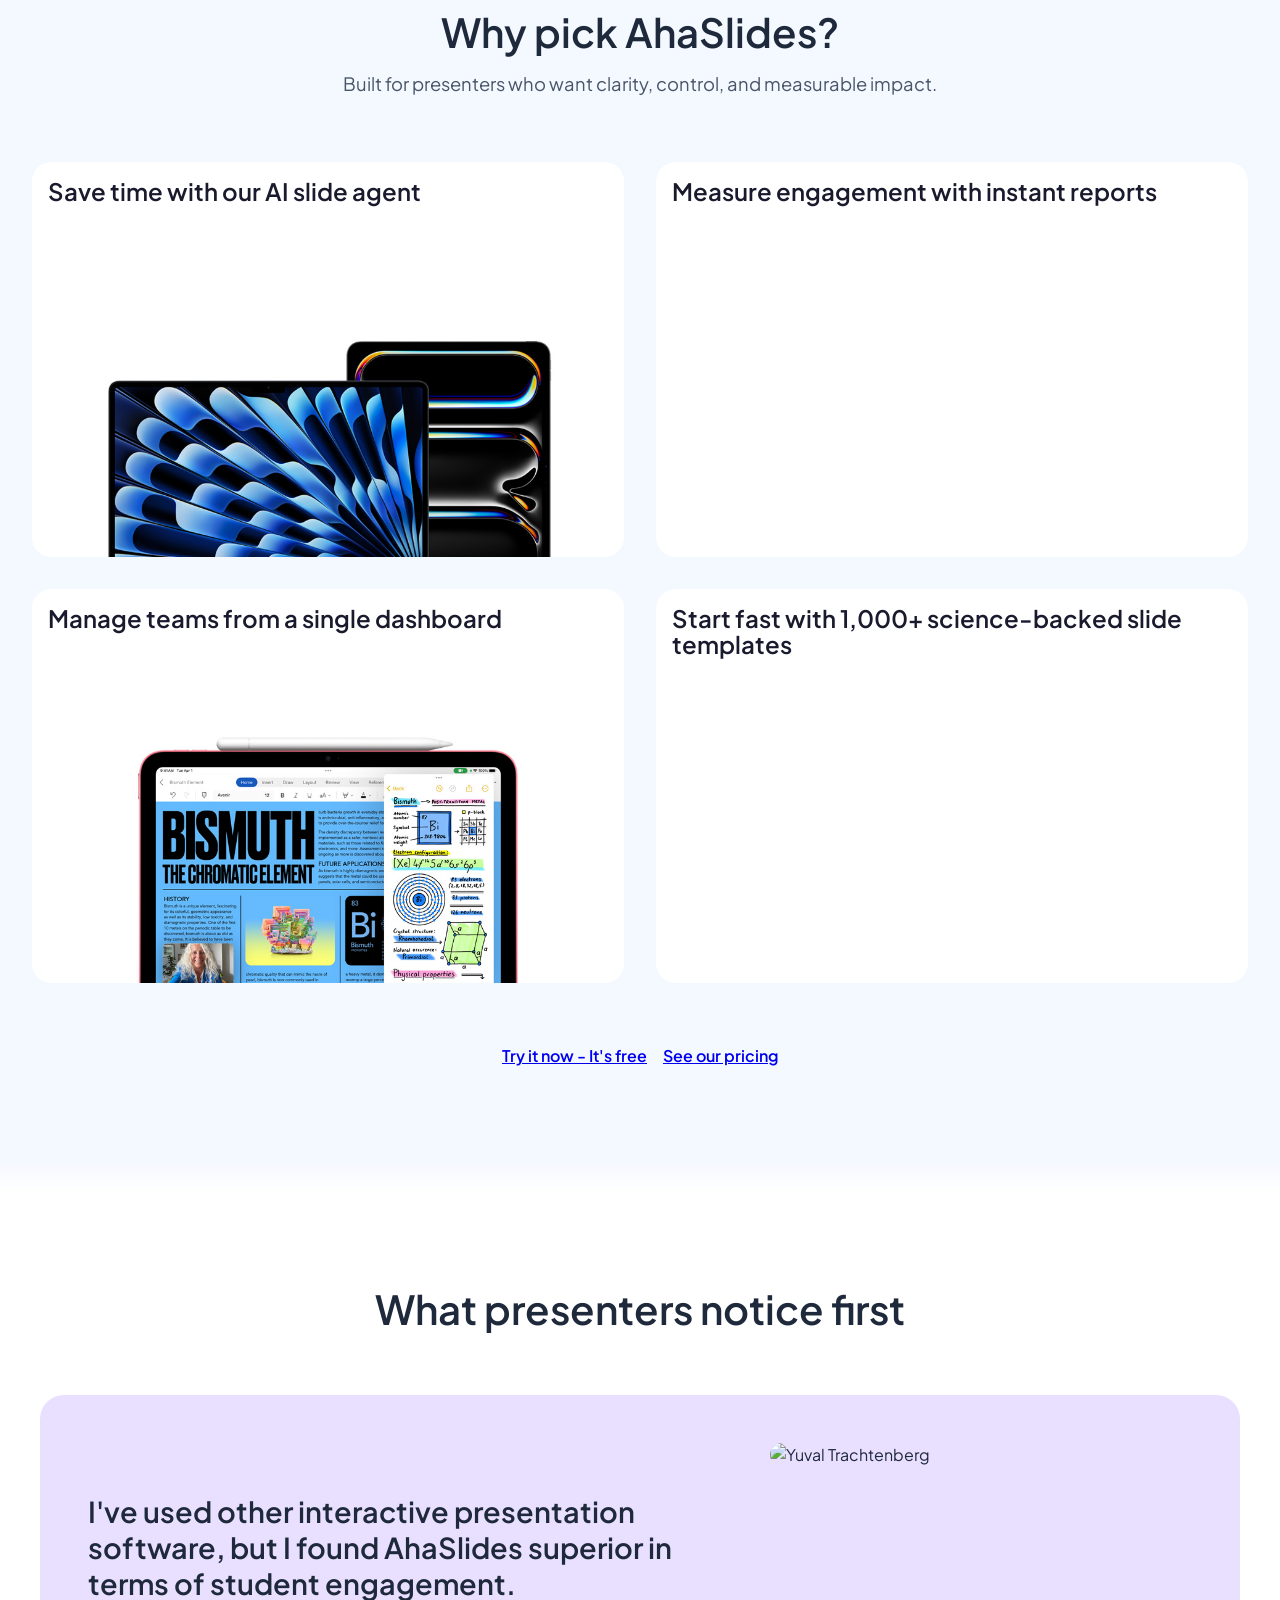
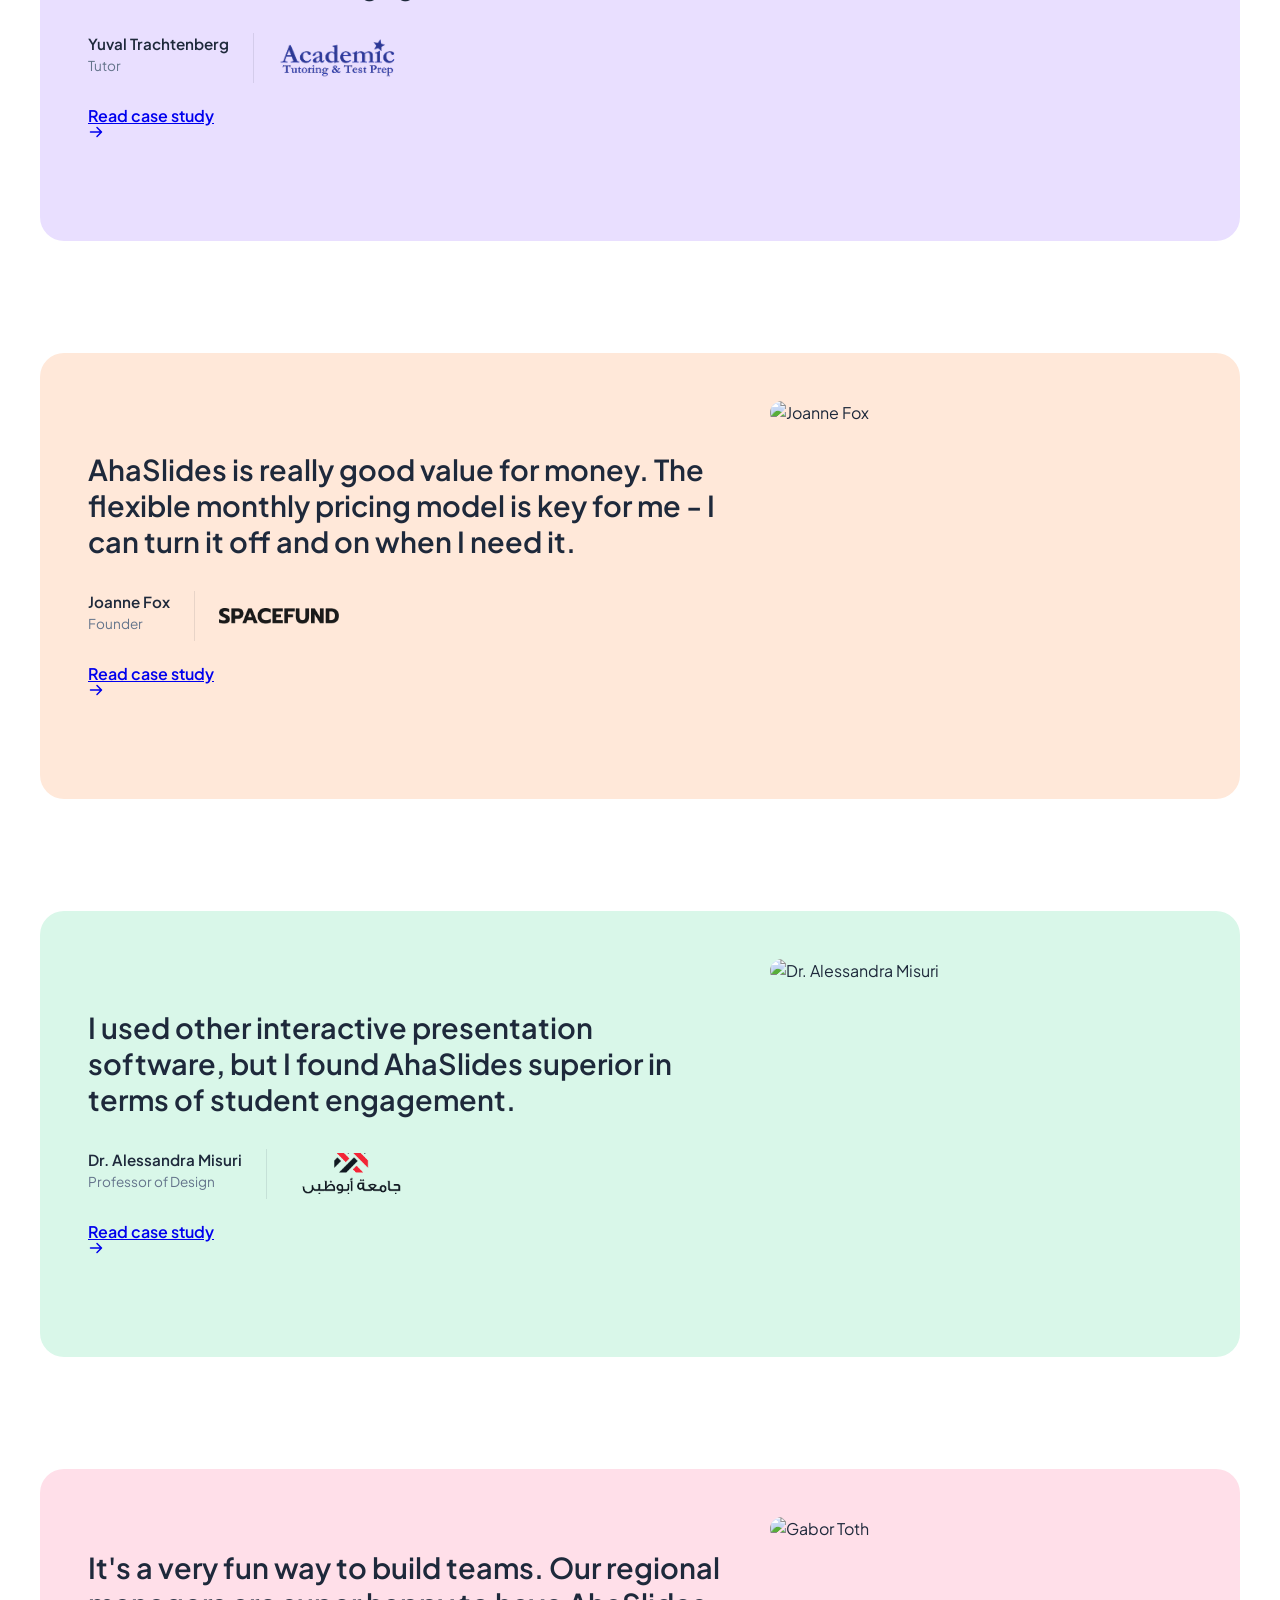
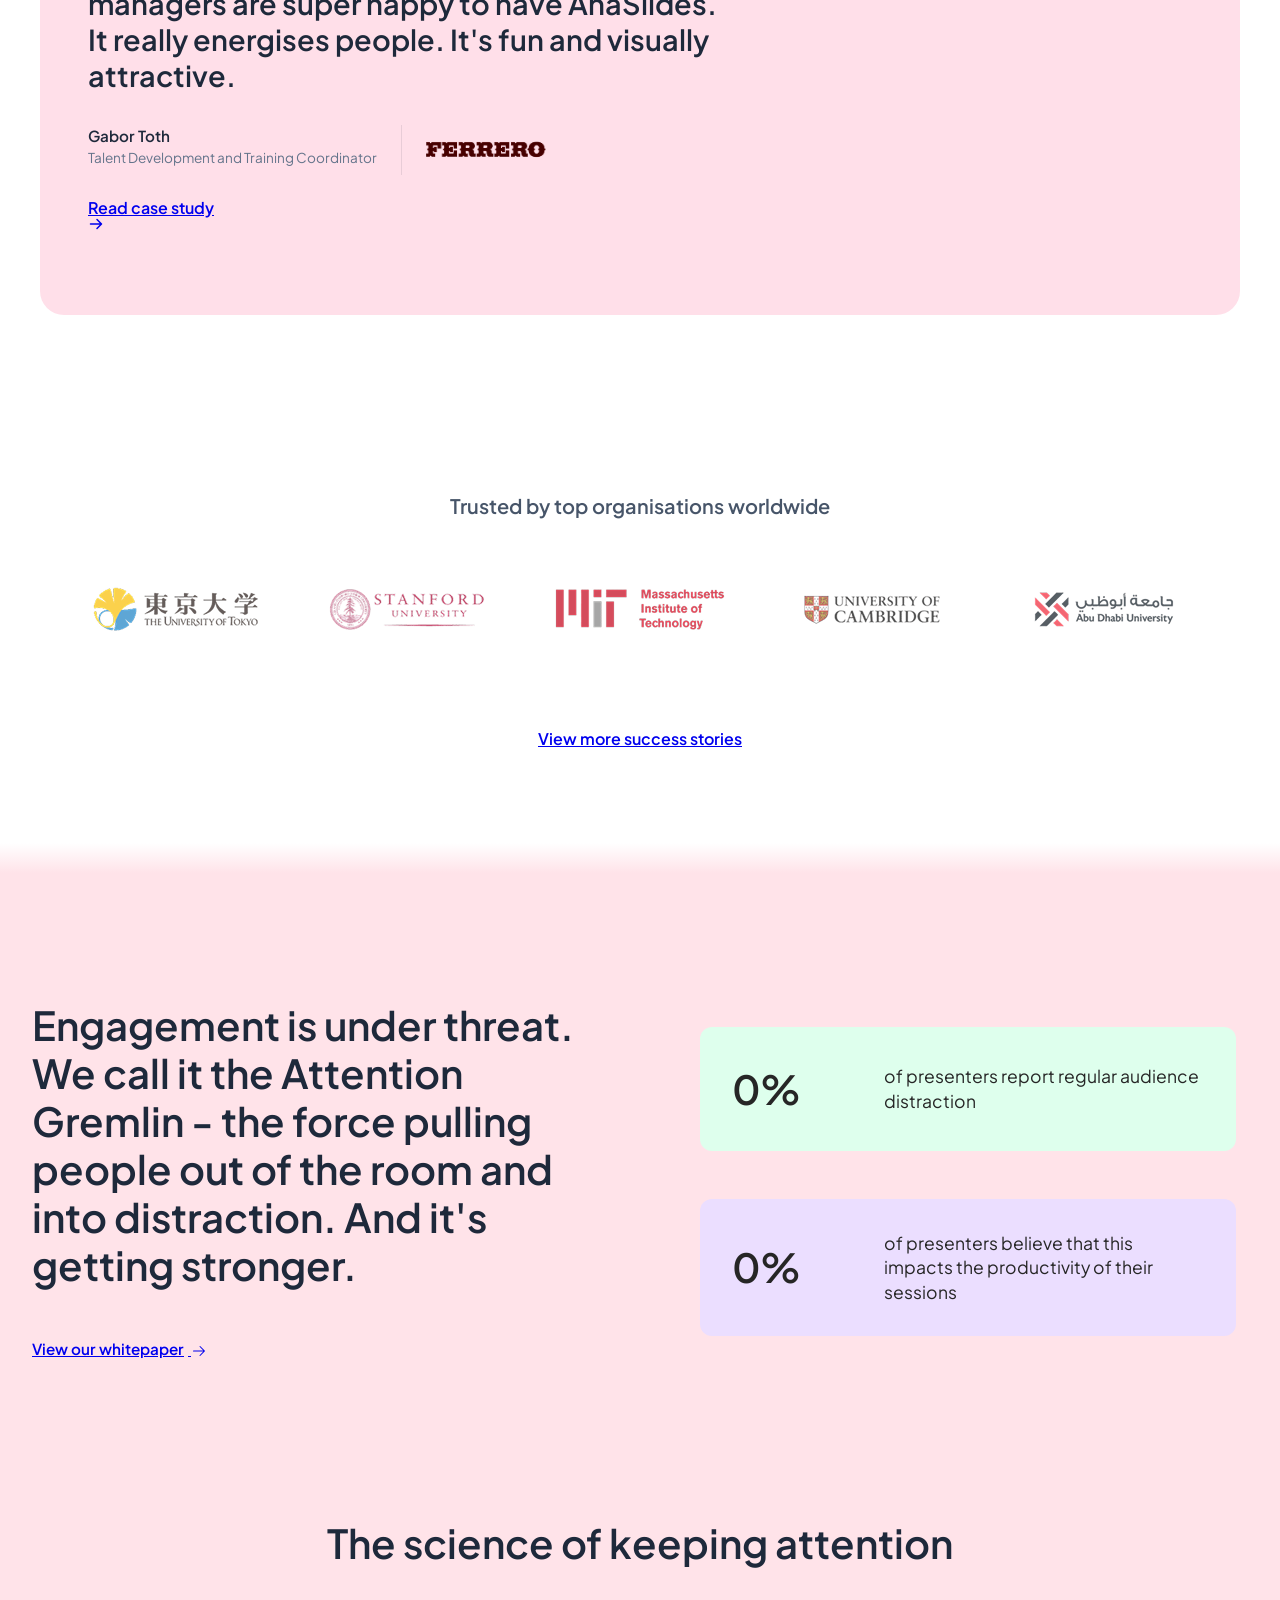
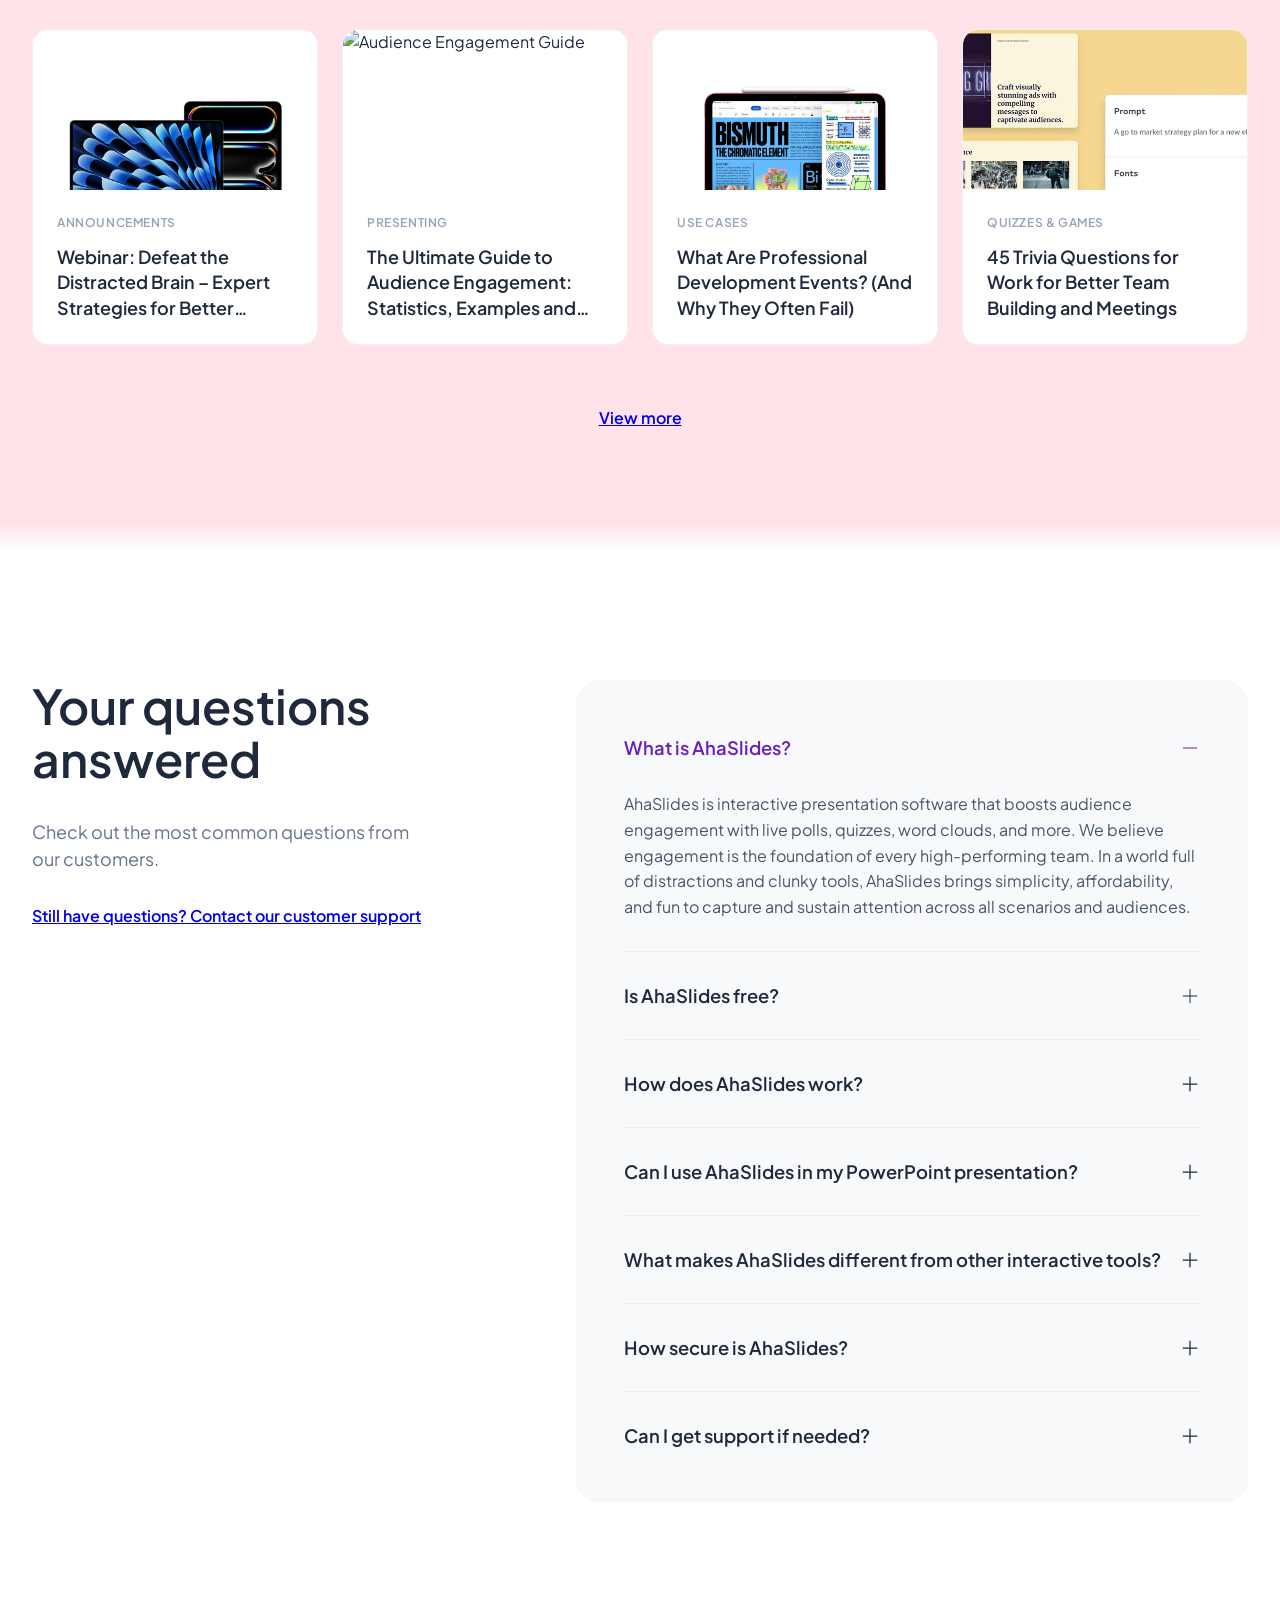
==== commit 347aafd0: "AHA-40682 update: Revamped hero section in index_new.html with new headings and descriptions for bet" ====
--- a/index_new.html
+++ b/index_new.html
@@ -483,8 +483,8 @@
       <div class="hero-container">
         <!-- Left Column: Content -->
         <div class="hero-content">
-          <h1>Presentations that wake up the room — with live data to show what's working</h1>
-          <p>Keep attention, involve everyone, and create impact that lasts.</p>
+          <h1>What will you do with a fully focused room?</h1>
+          <p>Presentations that wake up your audience with polls, quizzes and wordclouds - showing who's engaged, what they know and how they feel in real time.</p>
 
           <a href="#" class="btn is-pink size-xl inline-flex w-button">Try it now - It's free</a>
 
@@ -492,7 +492,7 @@
             <img src="Rating Image.png" alt="G2 Logo" class="proof-logo">
             <div class="proof-content">
               <div class="stars">
-                <span>★★★★★</span>
+                <span class="stars-icon">★★★★★</span>
                 <span class="rating">4.8</span>
               </div>
               <span class="reviews">Based on 1000 reviews</span>
@@ -503,28 +503,28 @@
         <div class="hero-visuals">
 
           <!-- Main speaker image -->
-          <img src="Main Image.png" class="visual-item speaker" alt="Speaker">
+          <img src="Main-speaker.png" class="visual-item speaker" alt="Speaker">
 
           <!-- Floating elements -->
-          <div class="visual-item floating chart-1 video-thumbnail">
-            <img src="hero1.png" class="hero-audience" alt="Face">
-            <video src="reaction.mp4" loop muted playsinline></video>
-          </div>
-          <div class="visual-item floating word-cloud video-thumbnail">
-            <img src="hero2.png" class="hero-slide" alt="Word Cloud">
-            <video src="https://a.storyblok.com/f/197805/x/3d8e336698/share.mp4" loop muted playsinline></video>
-          </div>
-          <div class="visual-item floating audience-1 video-thumbnail">
-            <img src="hero3.png" class="hero-slide" alt="Results">
-            <video src="https://a.storyblok.com/f/197805/x/db27bf8e12/ai-powered_2.mp4" loop muted playsinline></video>
-          </div>
-          <div class="visual-item floating poll video-thumbnail">
-            <img src="hero4.png" class="hero-audience" alt="Audience">
-            <video src="audience.mp4" loop muted playsinline></video>
-          </div>
-          <div class="visual-item floating leaderboard">
-            <video autoplay loop muted playsinline
-              src="https://ahaslides.com/wp-content/uploads/2025/10/LEADER-BOARD-GIF.webm"></video>
+          <video src="Classroom-Girl.mp4" class="visual-item floating audience-1" loop muted playsinline
+            autoplay></video>
+          <video src="https://ahaslides.com/wp-content/uploads/2025/10/LEADER-BOARD-GIF.webm"
+            class="visual-item floating quiz-chart" loop muted playsinline autoplay></video>
+          <video src="Training-Connection.mp4" class="visual-item floating audience-2" loop muted playsinline
+            autoplay></video>
+          <video src="https://ahaslides.com/wp-content/uploads/2025/10/LEADER-BOARD-GIF.webm"
+            class="visual-item floating phone-chart" loop muted playsinline autoplay></video>
+
+          <div class="hero-visuals-bg">
+            <svg class="bg-splash" width="1149" height="1759" viewBox="0 0 1149 1759" fill="currentcolor"
+              xmlns="http://www.w3.org/2000/svg">
+              <path
+                d="M361.996 572.359C640.672 547.264 898.706 682.781 785.859 964.48C732.754 1109.47 633.082 1285.96 549.156 1419.34C478.084 1532.27 377.891 1708.54 232.637 1748.09C43.9508 1799.45 -43.8427 1648.57 21.3906 1500.9C51.0703 1433.7 118.506 1369.89 176.898 1320.84C324.537 1196.86 461.617 1096.82 610.395 973.263C753.518 854.406 706.504 676.308 484.476 741.756C378.506 773.02 301.097 850.506 180.339 829.591C120.911 819.302 74.1309 776.386 82.6306 719.169C97.9369 616.131 265.217 578.624 361.996 572.359Z"
+                fill="currentColor" />
+              <path
+                d="M942.103 570.312C848.878 579.486 724.546 517.919 639.4 484.422C505.543 431.77 251.567 311.961 176.405 206.061C120.866 127.831 135.591 20.4429 247.953 2.93229C360.314 -14.5783 431.634 49.458 499.745 112.02C602.938 206.806 710.16 339.657 819.644 438.655C906.324 523.293 1048.3 494.308 1006.77 358.407C982.466 278.951 875.621 173.058 948.98 89.4497C1002.58 28.3716 1076.2 67.5083 1107.9 123.304C1187.7 263.74 1160.87 548.371 942.137 570.312L942.103 570.312Z"
+                fill="currentColor" />
+            </svg>
           </div>
         </div>
       </div>
@@ -552,11 +552,115 @@
             <span>ChatGPT</span>
           </div>
         </div>
-        <img src="bg-logo.svg" class="visual-item bg-logo" alt="Background Logo">
-
+      </div>
     </section>
-
     <div class="gradient-transition-hero"></div>
+
+    <section id="what-you-can-create" class="create-section">
+      <div class="create-container">
+        <div class="create-header">
+          <h2 class="create-main-title">Turn static slides into engaging experiences</h2>
+          <span class="highlight-underline ai-underline-trigger">
+            <svg class="icon icon-basic-underline ai-underline-svg" viewBox="-400 -55 730 60" stroke="#FF4081"
+                fill="none" xmlns="http://www.w3.org/2000/svg" role="presentation">
+                <path stroke-linecap="round" stroke-width="30" pathLength="1"
+                  d="m -383.25 -6 c 55.25 -22 130.75 -33.5 293.25 -38 c 54.5 -0.5 195 -2.5 401 15">
+                </path>
+              </svg>
+          </span>
+        </div>
+        <ul class="cards-list">
+          <!-- Card 1: Quiz -->
+          <li class="usecase-card usecase-card--active" data-index="0">
+            <section class="usecase-card__inner">
+              <div class="usecase-card__image-wrap static-image">
+                <img src="quiz.png" class="usecase-card__image" alt="Quiz">
+                <div class="usecase-card__gradient"></div>
+              </div>
+              <div class="usecase-card__content">
+                <h3>Quiz</h3>
+                <p class="card-desc">Measure understanding in real time
+                </p>
+
+                <button class="card-cta">Learn More</button>
+              </div>
+            </section>
+          </li>
+
+          <!-- Card 2: Poll -->
+          <li class="usecase-card usecase-card--inactive" data-index="1">
+            <section class="usecase-card__inner">
+              <div class="usecase-card__image-wrap static-image">
+                <img src="poll.png" class="usecase-card__image" alt="Poll">
+                <div class="usecase-card__gradient"></div>
+              </div>
+              <div class="usecase-card__content">
+                <h3>Poll</h3>
+                <p class="card-desc">Capture live opinion and adapt in the moment
+                </p>
+
+                <button class="card-cta">Learn More</button>
+              </div>
+            </section>
+          </li>
+
+          <!-- Card 3: Wordcloud -->
+          <li class="usecase-card usecase-card--inactive" data-index="2">
+            <section class="usecase-card__inner">
+              <div class="usecase-card__image-wrap static-image">
+                <img src="wordcloud.png" class="usecase-card__image" alt="Wordcloud">
+                <div class="usecase-card__gradient"></div>
+              </div>
+              <div class="usecase-card__content">
+                <h3>Wordcloud</h3>
+                <p class="card-desc">Read sentiment in the room.</p>
+
+                <button class="card-cta">Learn More</button>
+              </div>
+            </section>
+          </li>
+
+          <!-- Card 4: Pin on Image -->
+          <li class="usecase-card usecase-card--inactive" data-index="2">
+            <section class="usecase-card__inner">
+              <div class="usecase-card__image-wrap static-image">
+                <img src="pin-on-image.png" class="usecase-card__image" alt="Pin on Image">
+                <div class="usecase-card__gradient"></div>
+              </div>
+              <div class="usecase-card__content">
+                <h3>Pin on Image</h3>
+                <p class="card-desc">Read sentiment in the room.</p>
+
+                <button class="card-cta">Learn More</button>
+              </div>
+            </section>
+          </li>
+
+
+          <!-- Card 5: More features -->
+          <li class="usecase-card usecase-card--inactive" data-index="6">
+            <section class="usecase-card__inner">
+              <div class="usecase-card__image-wrap complex-image">
+                <div class="more-features-illustration">
+                  <img src="main.png" class="more-main" alt="Main">
+                  <img src="more01.png" class="more-item item-1" alt="More 1">
+                  <img src="more02.png" class="more-item item-2" alt="More 2">
+                  <img src="more03.png" class="more-item item-3" alt="More 3">
+                  <img src="more04.png" class="more-item item-4" alt="More 4">
+                </div>
+                <div class="usecase-card__gradient"></div>
+              </div>
+              <div class="usecase-card__content">
+                <h3>There's more!</h3>
+
+                <button class="card-cta">View all features</button>
+              </div>
+            </section>
+          </li>
+        </ul>
+      </div>
+    </section>
+    <div class="gradient-transition-what-you-can-create"></div>
 
 
     <!-- What You Can Create -->
@@ -707,7 +811,7 @@
 
         <ul class="testimonials-list">
           <!-- Testimonial 1 -->
-          <li class="testimonial-card" style="background-color: #E9DFFF;" data-index="0">
+          <li class="testimonial-card" data-index="0">
             <div class="testimonial-content">
               <div class="testimonial-text">
                 <blockquote>
@@ -740,7 +844,7 @@
           </li>
 
           <!-- Testimonial 2 -->
-          <li class="testimonial-card" style="background-color: #FFE8D9;" data-index="1">
+          <li class="testimonial-card" data-index="1">
             <div class="testimonial-content">
               <div class="testimonial-text">
                 <blockquote>
@@ -773,7 +877,7 @@
           </li>
 
           <!-- Testimonial 3 -->
-          <li class="testimonial-card" style="background-color: #D9F7E9;" data-index="2">
+          <li class="testimonial-card" data-index="2">
             <div class="testimonial-content">
               <div class="testimonial-text">
                 <blockquote>
@@ -805,7 +909,7 @@
           </li>
 
           <!-- Testimonial 4 -->
-          <li class="testimonial-card" style="background-color: #FFDFE9;" data-index="3">
+          <li class="testimonial-card" data-index="3">
             <div class="testimonial-content">
               <div class="testimonial-text">
                 <blockquote>
--- a/style_new.css
+++ b/style_new.css
@@ -134,8 +134,10 @@
   /* Use theme variable so JS transitions can affect the hero like other sections */
   background: var(--theme-bg);
   overflow: hidden;
-  padding: 6rem 1rem;
+  padding: 6rem 1rem 6rem 1rem;
   gap: 64px;
+  position: relative;
+  z-index: 2;
   /* For floating elements */
 }
 
@@ -262,67 +264,49 @@
   z-index: 2;
 }
 
+
+
 .visual-item {
   position: absolute;
   border-radius: 20px;
   transition: scale 0.3s ease, box-shadow 0.3s ease;
-}
-
-.visual-item.floating:hover {
-  z-index: 50;
-  box-shadow: 0 25px 50px -12px rgba(0, 0, 0, 0.25);
-}
-
-.video-thumbnail {
-  display: flex;
-  justify-content: center;
-  align-items: center;
-  overflow: hidden;
-}
-
-.video-thumbnail img {
-  object-fit: cover;
-  transition: opacity 0.3s ease;
-}
-
-.video-thumbnail video {
-  position: absolute;
-  top: 50%;
-  left: 50%;
-  transform: translate(-50%, -50%);
-  width: 100%;
-  height: 100%;
-  object-fit: cover;
   opacity: 0;
-  transition: opacity 0.3s ease;
-  pointer-events: none;
-}
-
-.video-thumbnail:hover img {
-  opacity: 0;
-}
-
-.video-thumbnail:hover video {
-  opacity: 1;
-}
+}
+
 
 .visual-item.speaker {
-  z-index: 0;
+  z-index: 2;
   /* Center the main image */
   position: relative;
 }
 
-.visual-item.bg-logo {
-  width: 80vw;
-  height: auto;
-  z-index: 0;
+
+
+.hero-visuals-bg {
   position: absolute;
-  right: -60vw;
-  top: -100vh;
-  transform-origin: center center;
-  pointer-events: none;
-  opacity: 1;
-}
+  bottom: 0;
+  width: 100%;
+  height: 80%;
+  z-index: -1;
+  background-color: #FFE3E9;
+  border-radius: 24px;
+  clip-path: border-box;
+  opacity: 0;
+}
+
+.bg-splash {
+  transform: translate(-20%, -20%);
+  transition: transform 0.6s cubic-bezier(0.34, 1.56, 0.64, 1), color 0.4s ease;
+  color: #FF4081;
+
+  /* Default color matching the previous explicit fill */
+}
+
+.hero-visuals:hover .bg-splash {
+  color: #FFBACA;
+  transform: translate(-20%, -20%) scale(0.9);
+}
+
 
 /* Floating Elements Animation */
 @keyframes float {
@@ -338,39 +322,37 @@
 }
 
 .floating {
-  z-index: 20;
+  z-index: 1;
   animation: float 6s ease-in-out infinite;
 }
 
-.chart-1 {
-  transform: translate(-90%, -80%);
+.audience-1 {
+  width: 240px;
+  left: -5%;
+  top: 10%;
   animation-delay: 0s;
 }
 
-.word-cloud {
-  transform: translate(125%, -175%);
-  animation-delay: 1.5s;
-}
-
-.audience-1 {
-  transform: translate(-150%, 80%);
+.quiz-chart {
+  width: 200px;
+  left: -5%;
+  bottom: -10%;
   animation-delay: 0.8s;
 }
 
-.poll {
-  transform: translate(100%, 110%);
+.audience-2 {
+  width: 220px;
+  right: -5%;
+  bottom: 0;
   animation-delay: 2.3s;
 }
 
-.leaderboard {
-  width: 300px;
+.phone-chart {
+  width: 200px;
   height: auto;
-  transform: translate(-20%, 150%);
-}
-
-.leaderboard video {
-  width: 100%;
-  height: auto;
+  top: 0;
+  right: 0;
+  object-fit: cover;
 }
 
 /* Logo Strip */
@@ -383,7 +365,7 @@
   align-items: center;
   position: relative;
   justify-content: center;
-  padding: 3rem 0 6rem 0;
+  padding: 3rem 0 0 0;
 }
 
 
@@ -1198,6 +1180,22 @@
   transition: box-shadow 0.6s ease;
 }
 
+.testimonial-card:first-child {
+  background-color: #E9DFFF;
+}
+
+.testimonial-card:nth-child(2) {
+  background-color: #FFE8D9;
+}
+
+.testimonial-card:nth-child(3) {
+  background-color: #D9F7E9;
+}
+
+.testimonial-card:nth-child(4) {
+  background-color: #FFDFE9;
+}
+
 
 .testimonial-card.card--past {
   pointer-events: none;
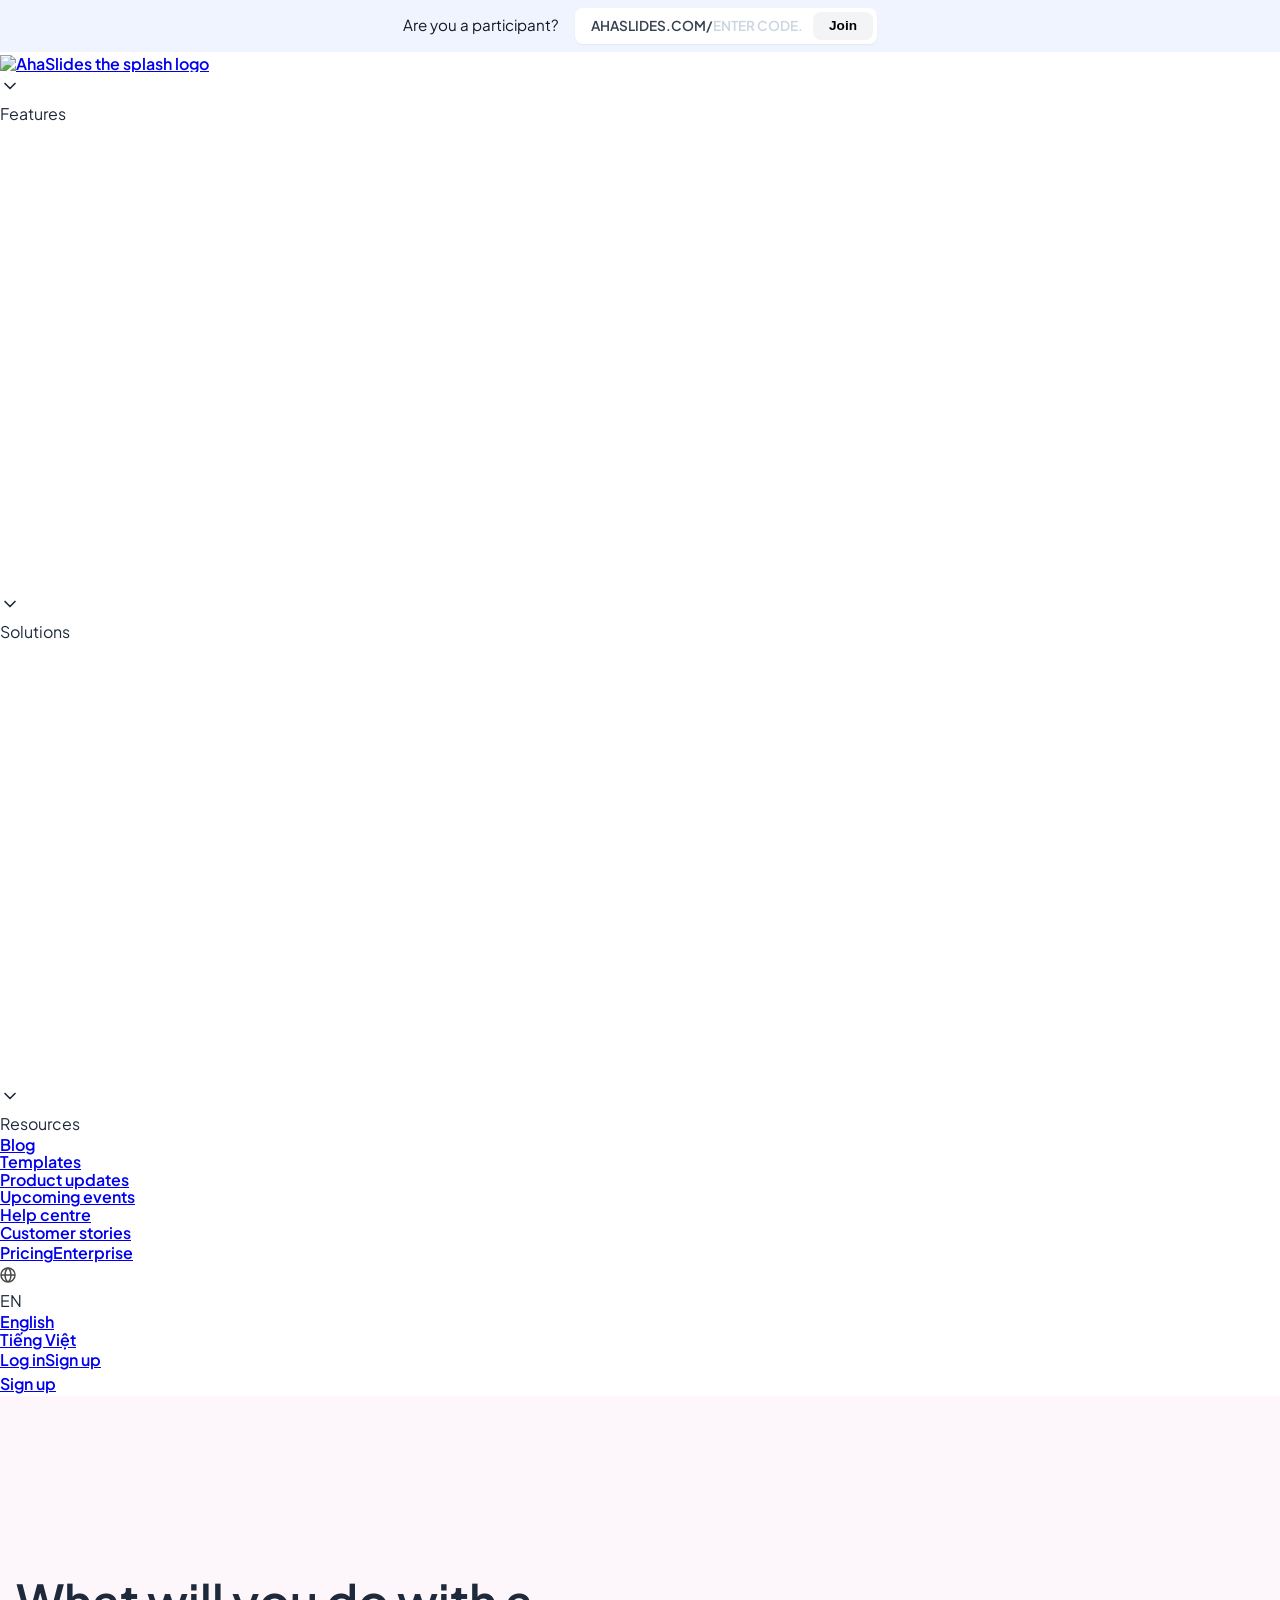
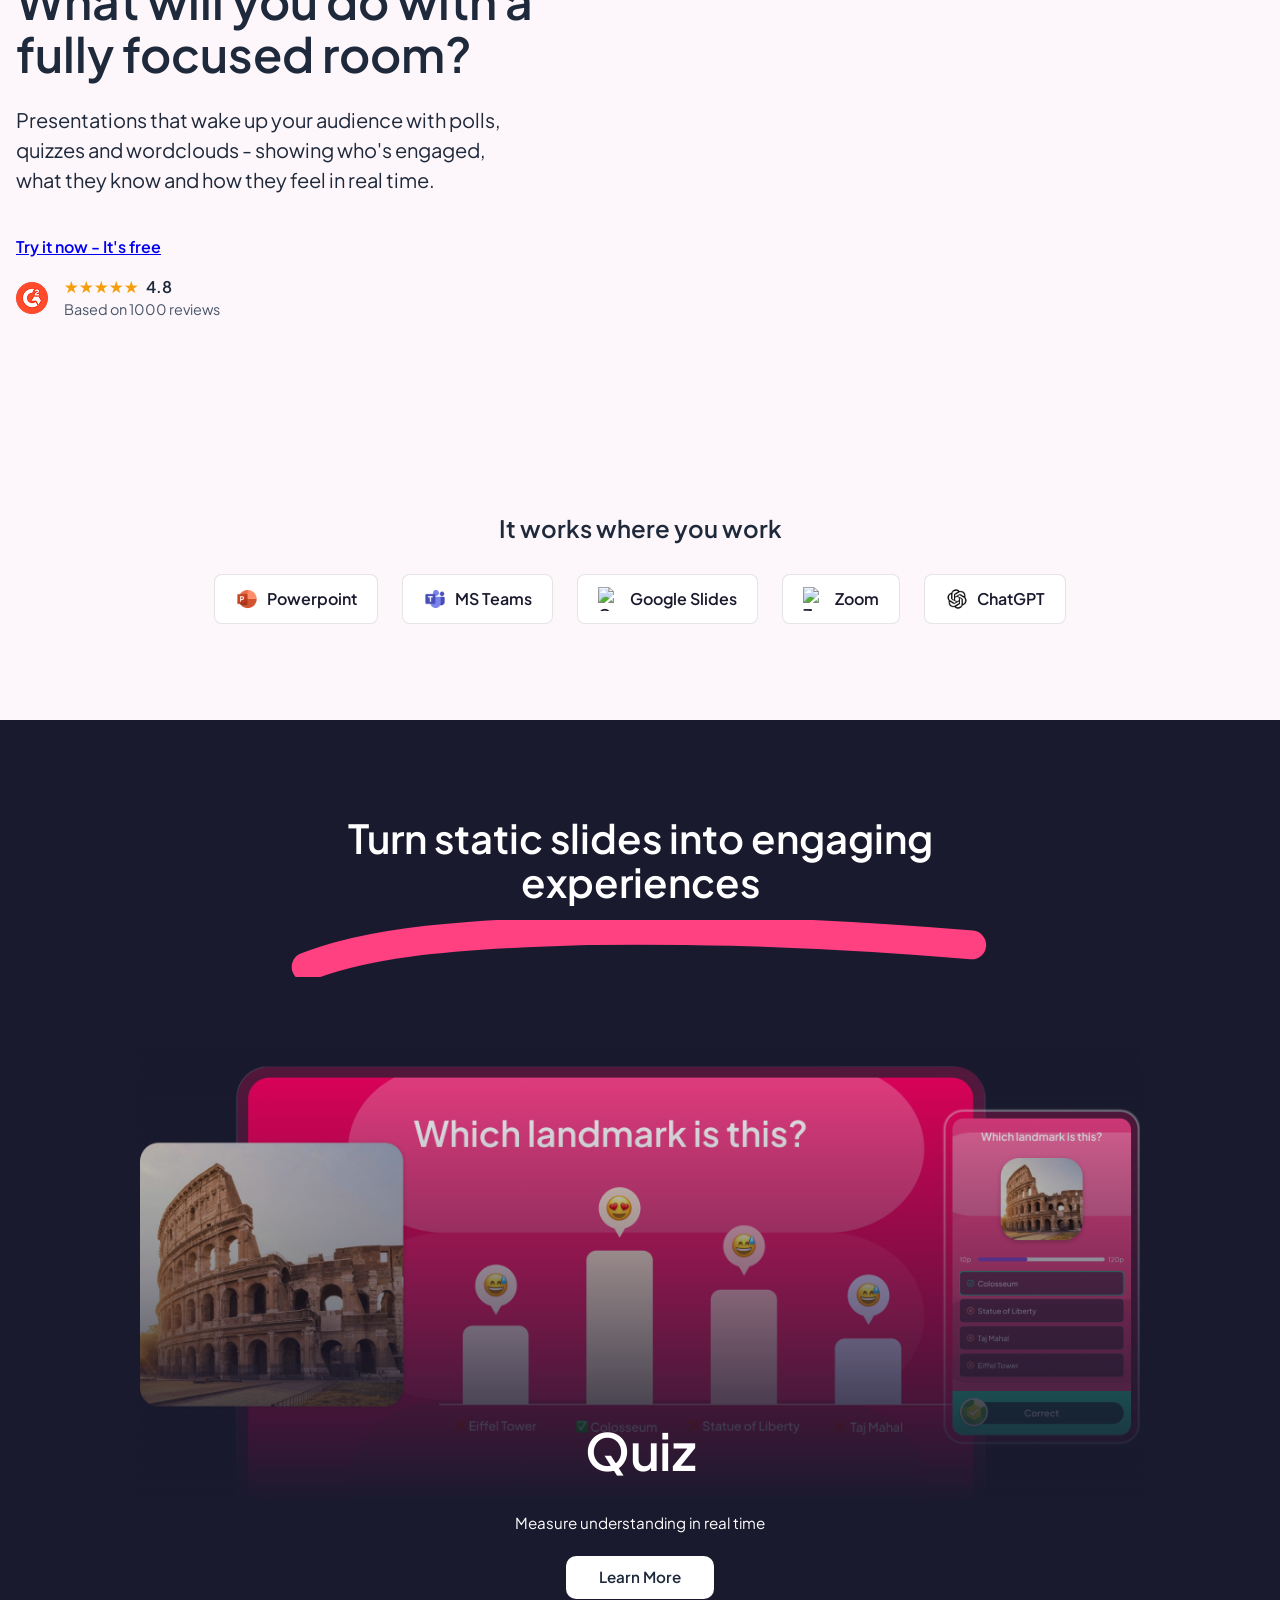
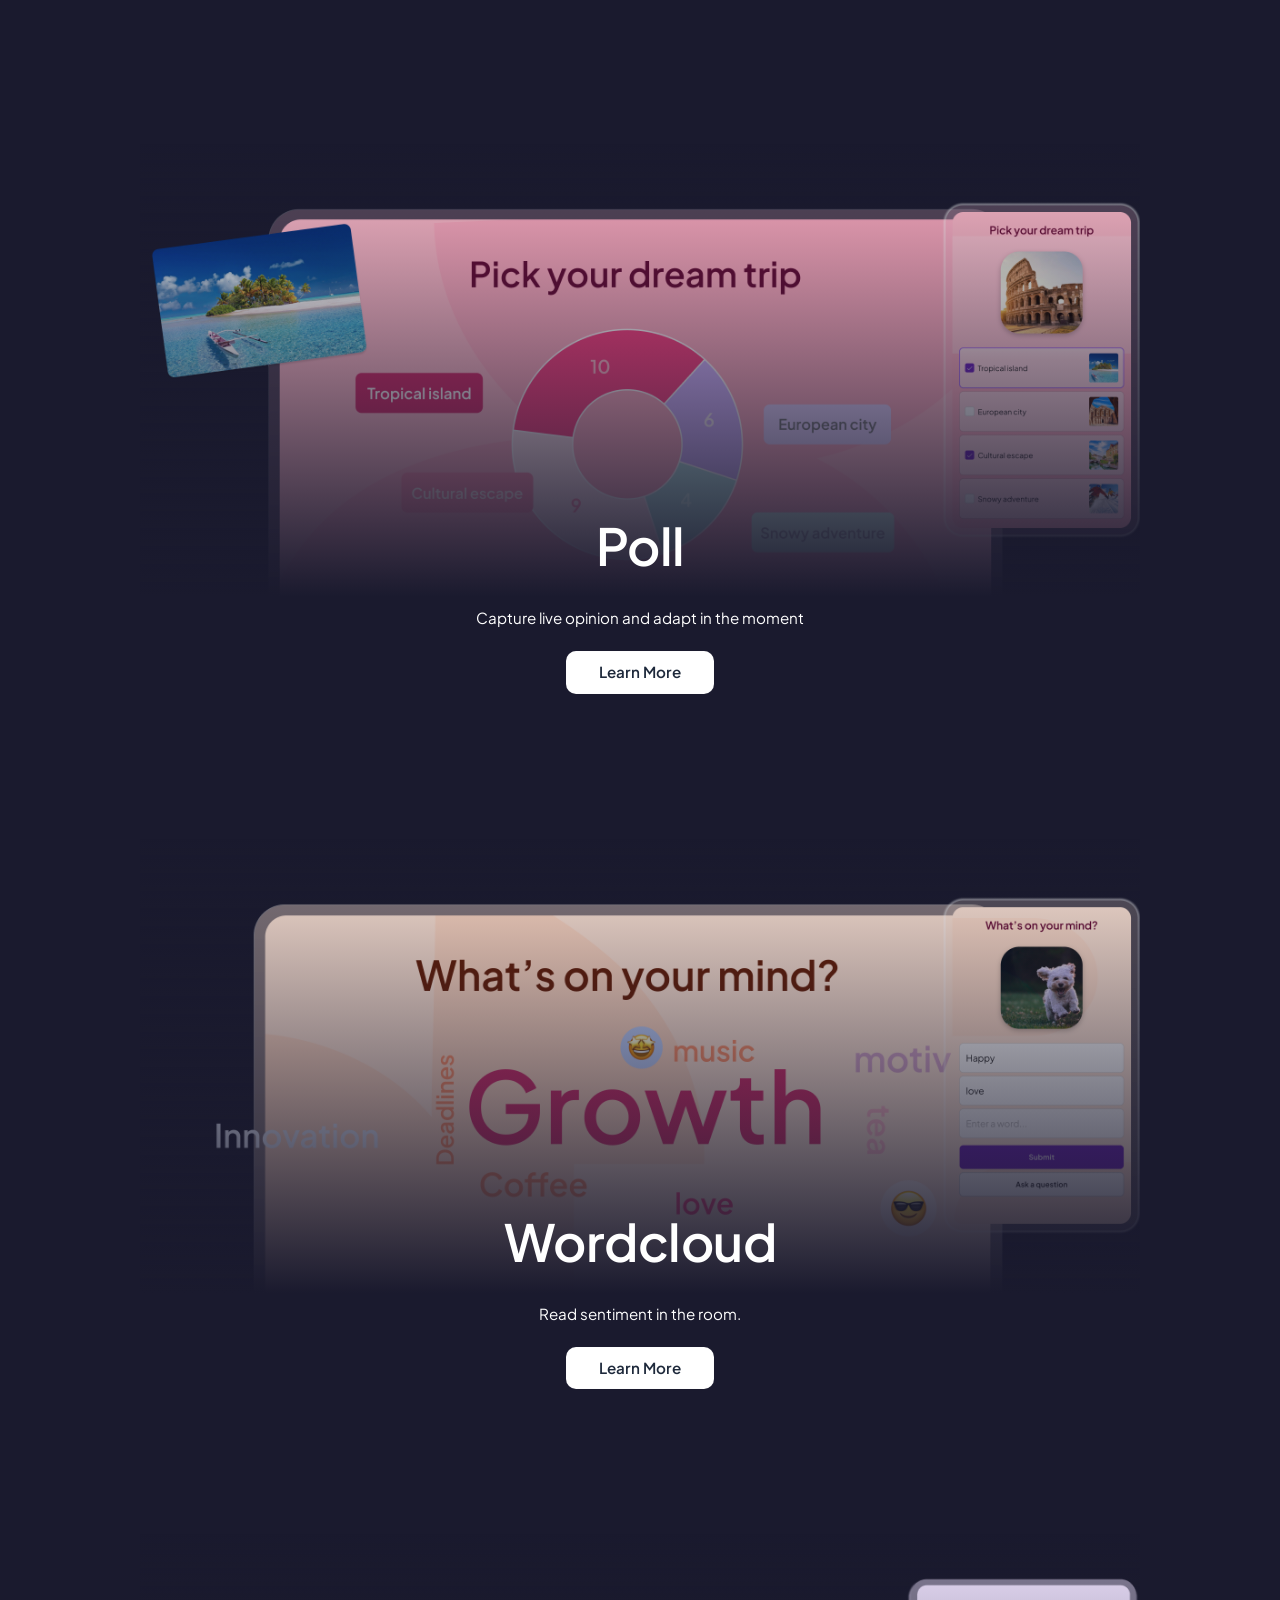
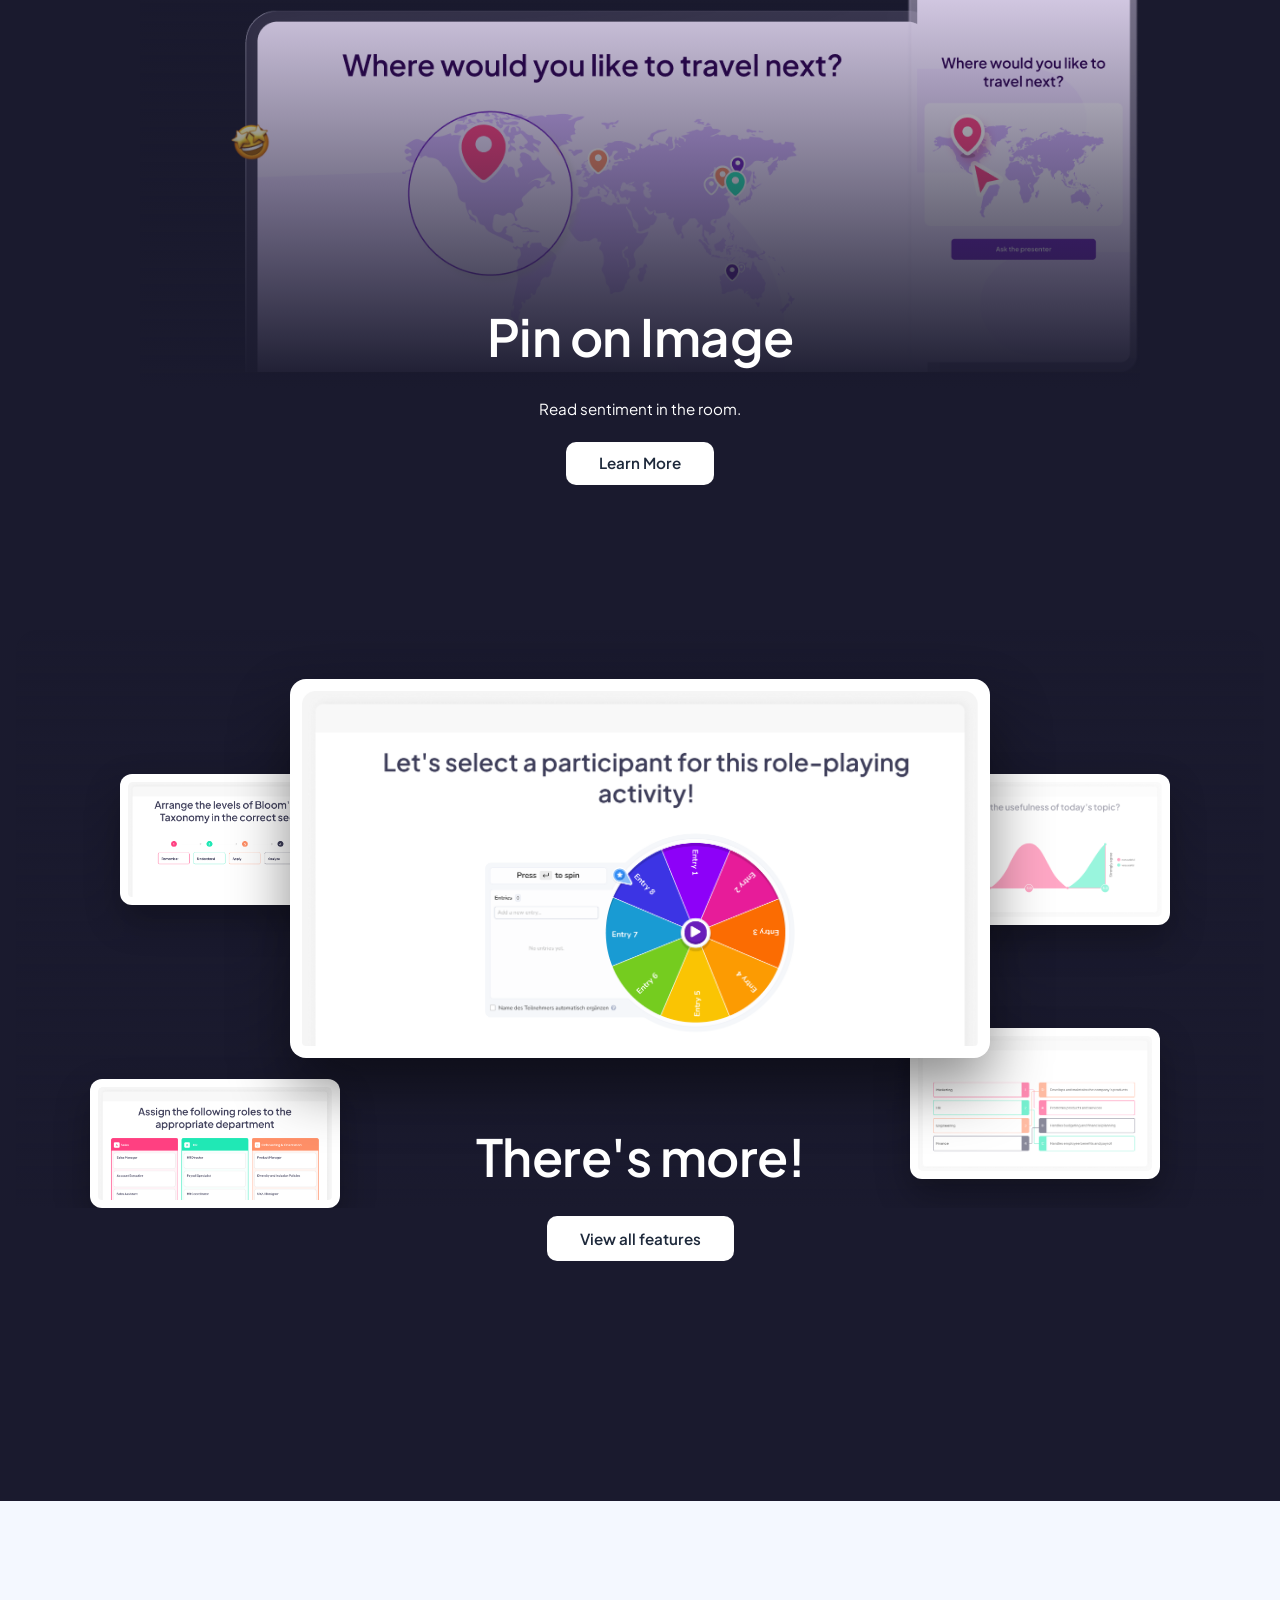
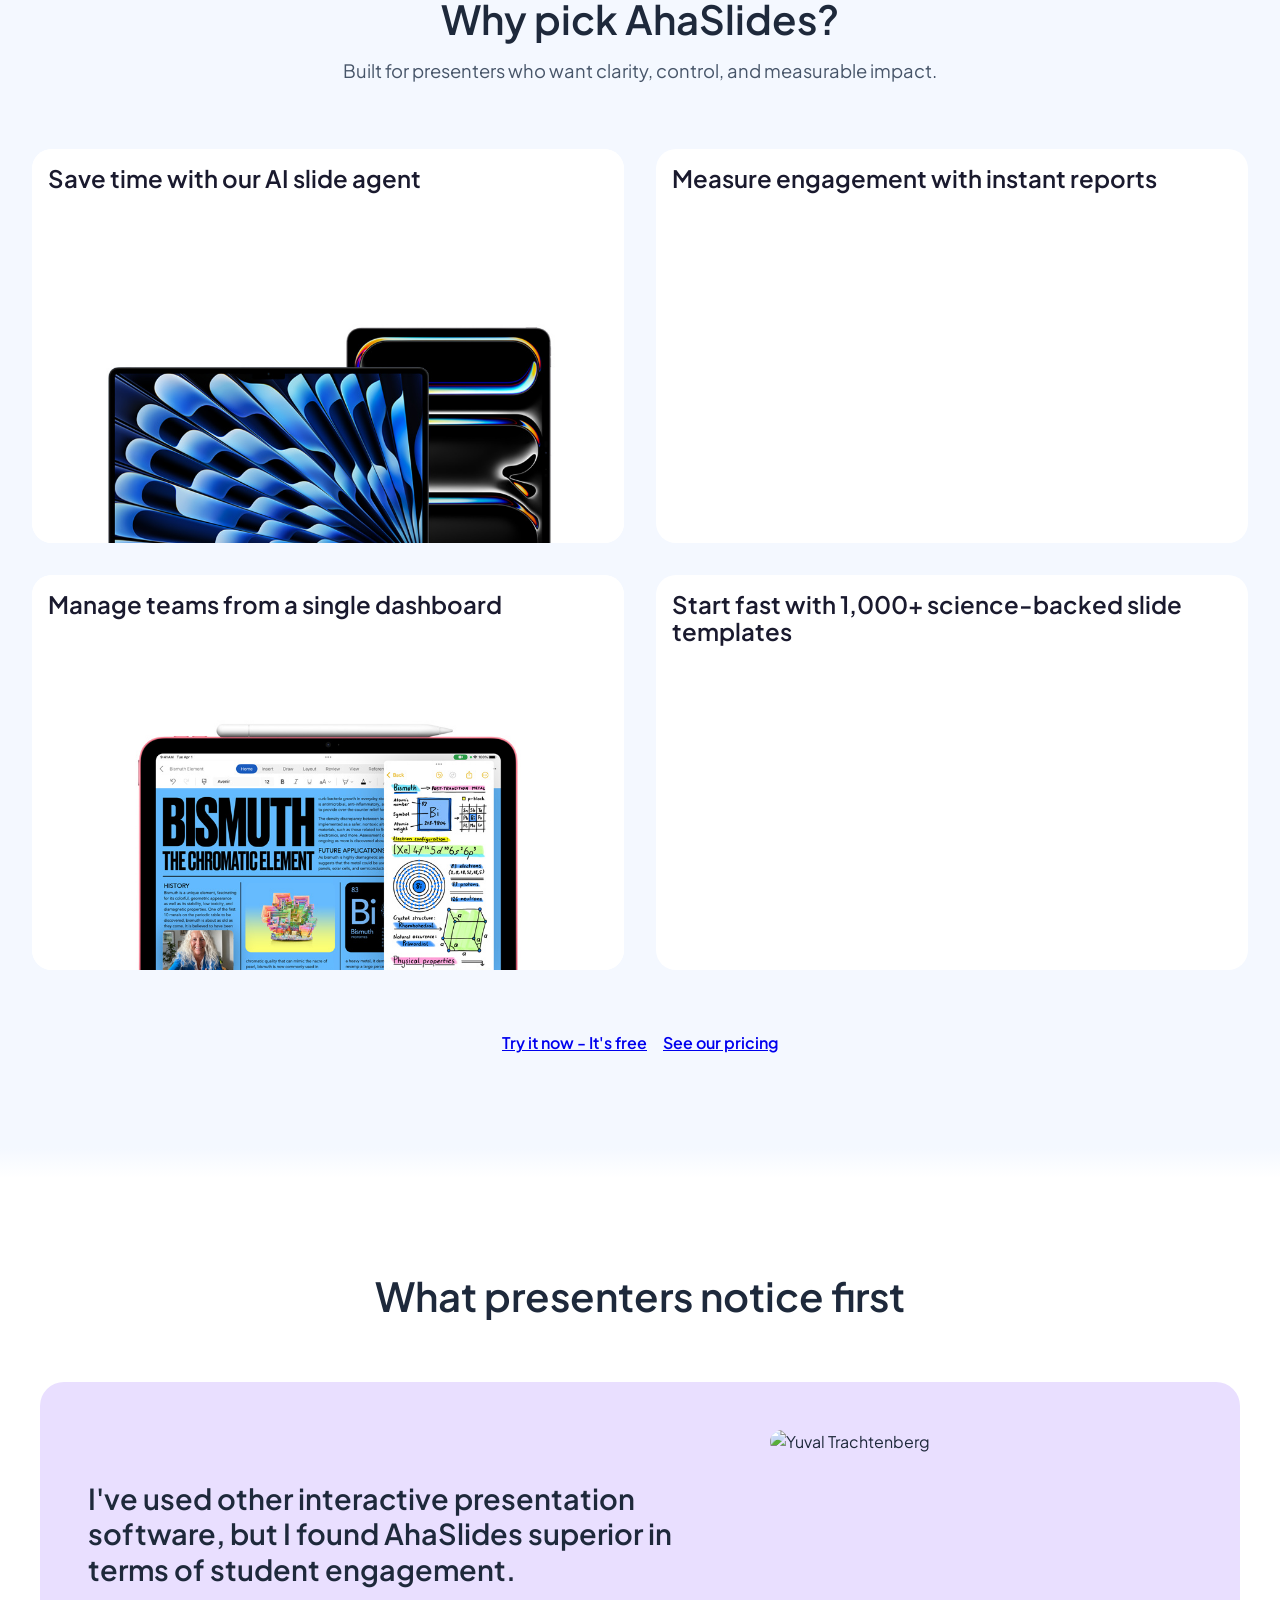
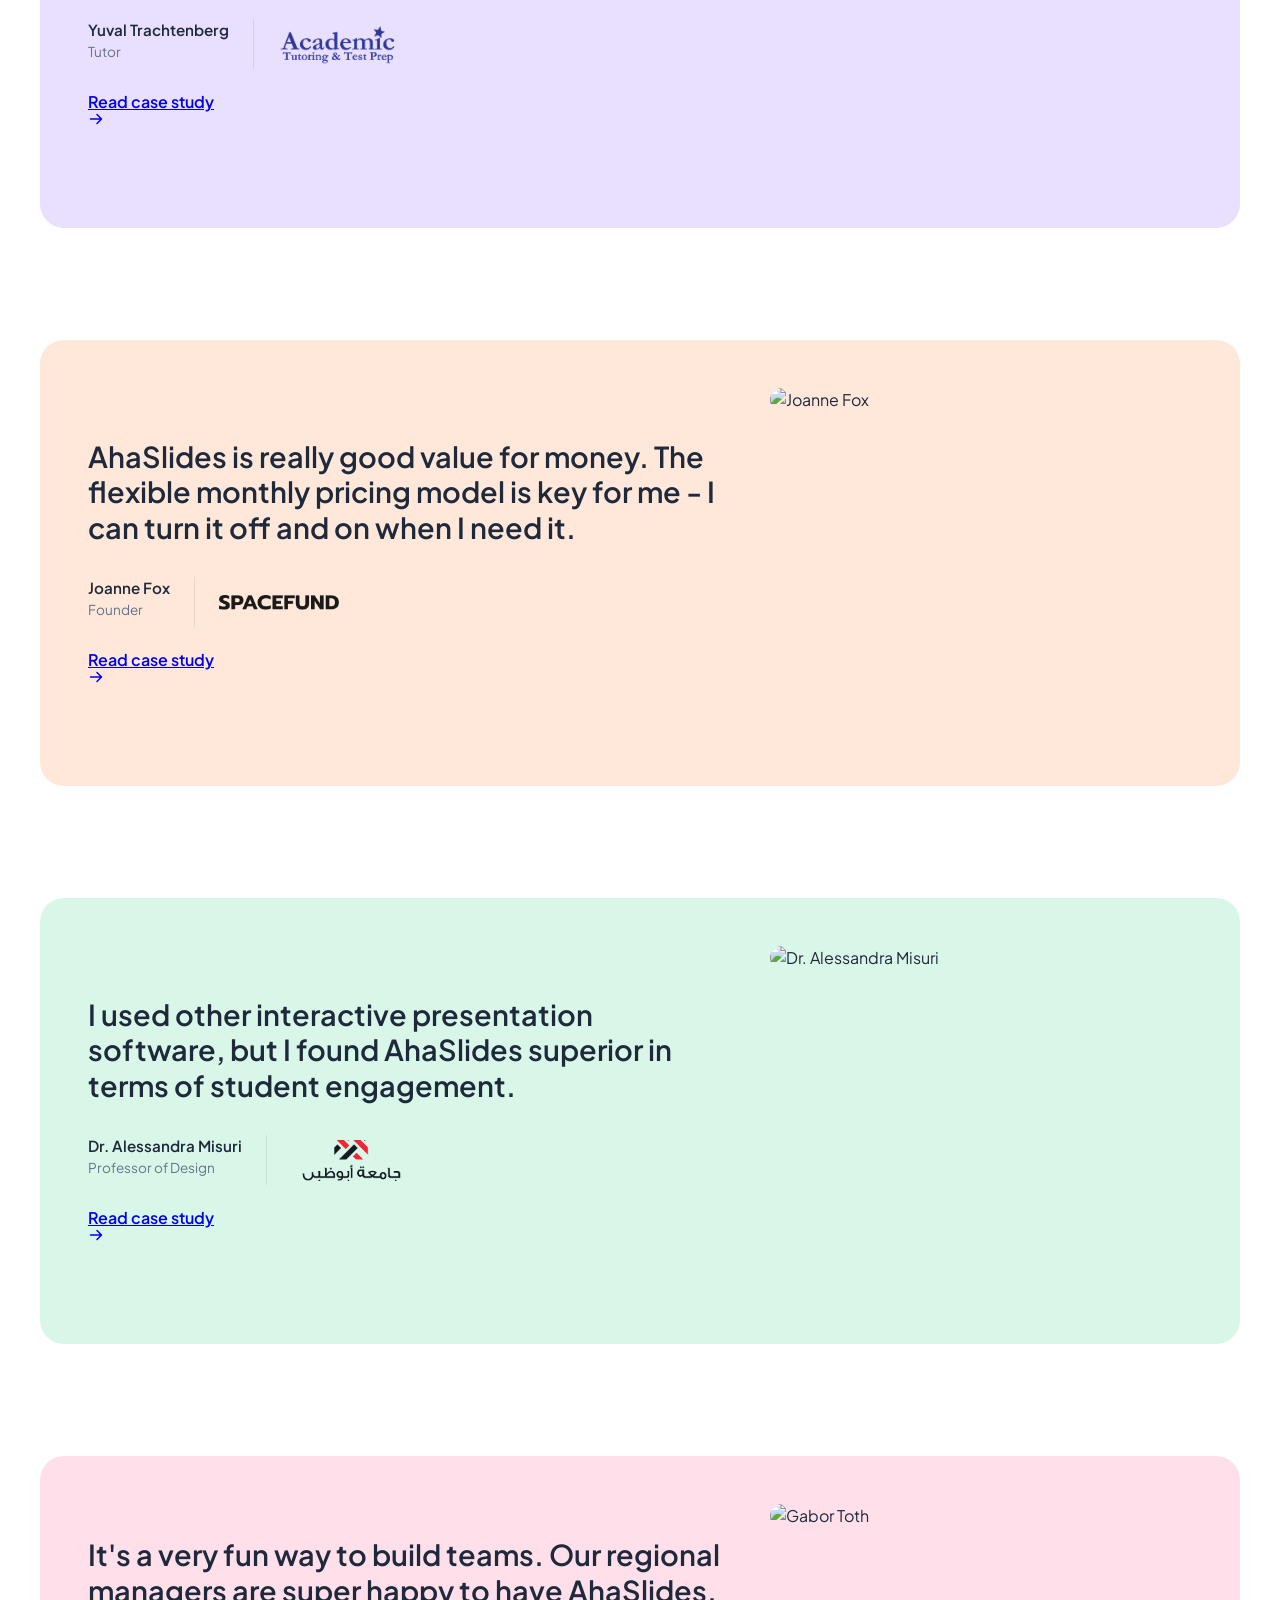
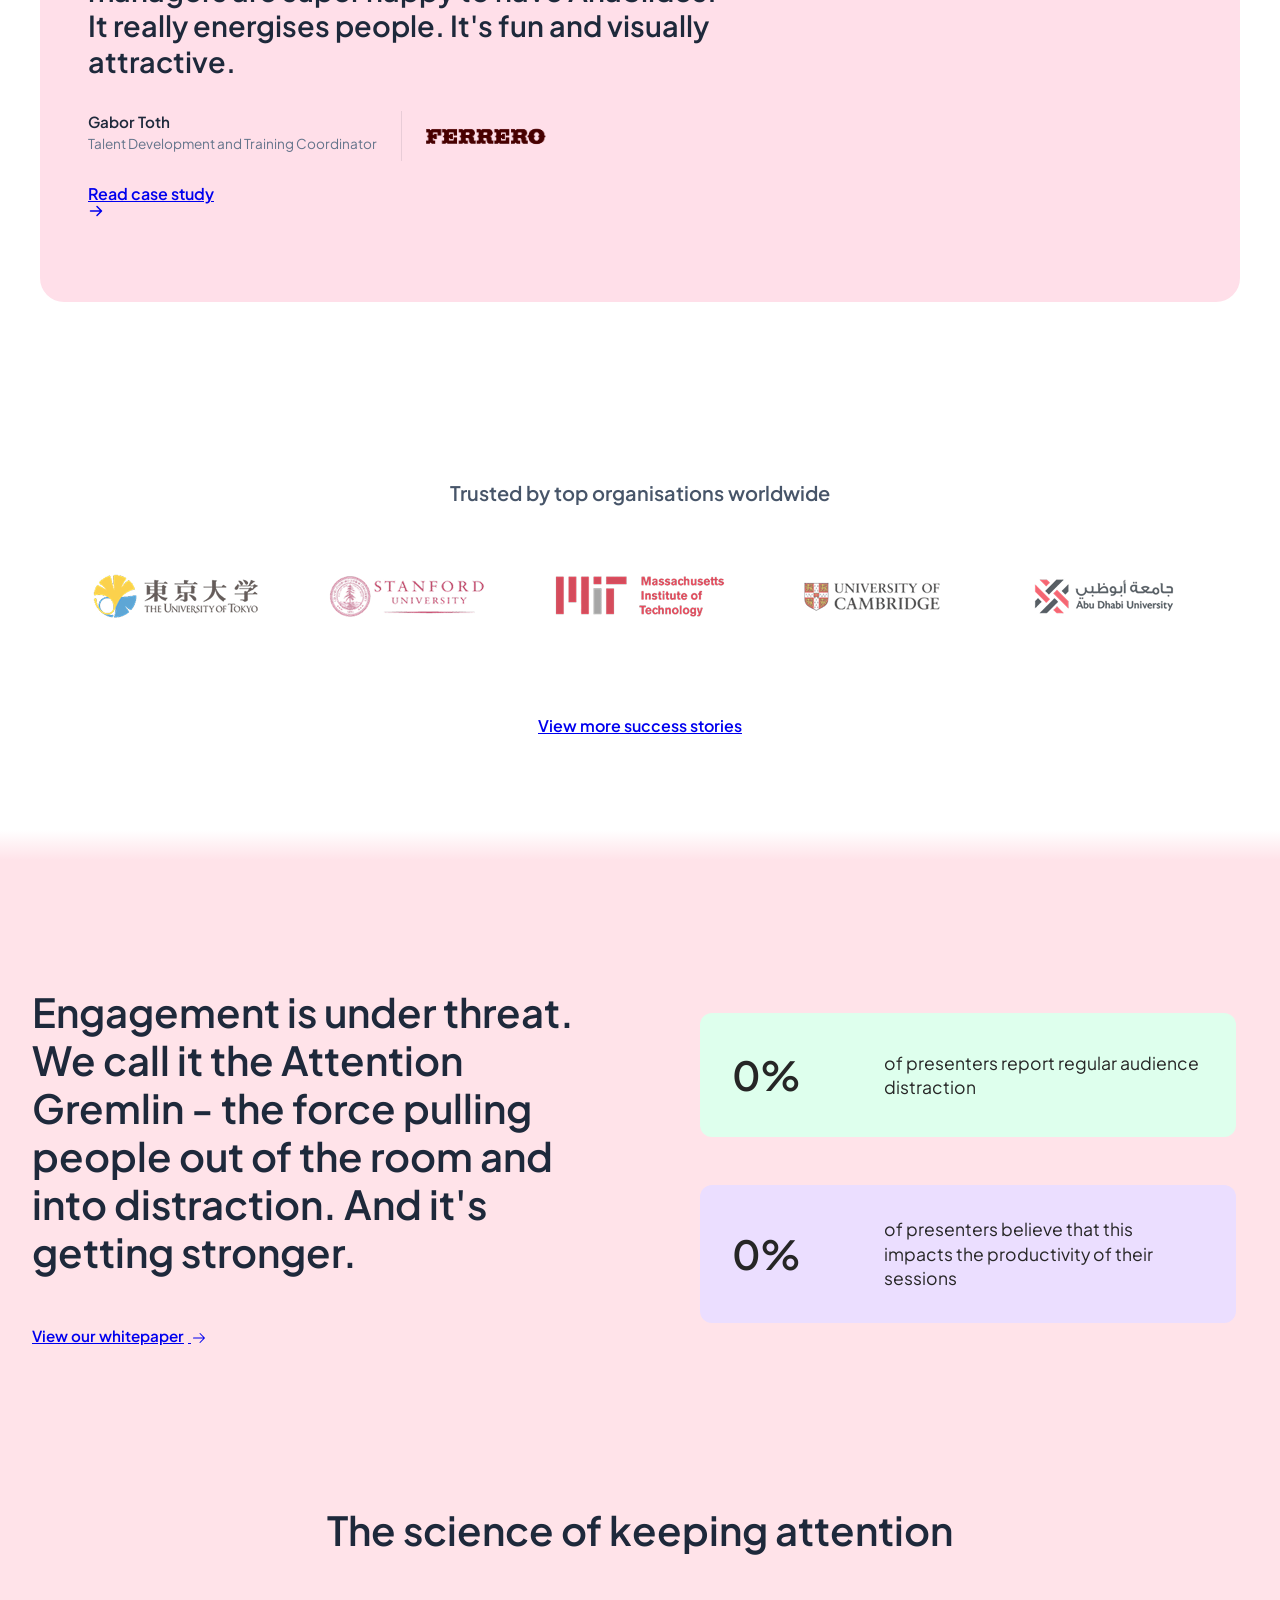
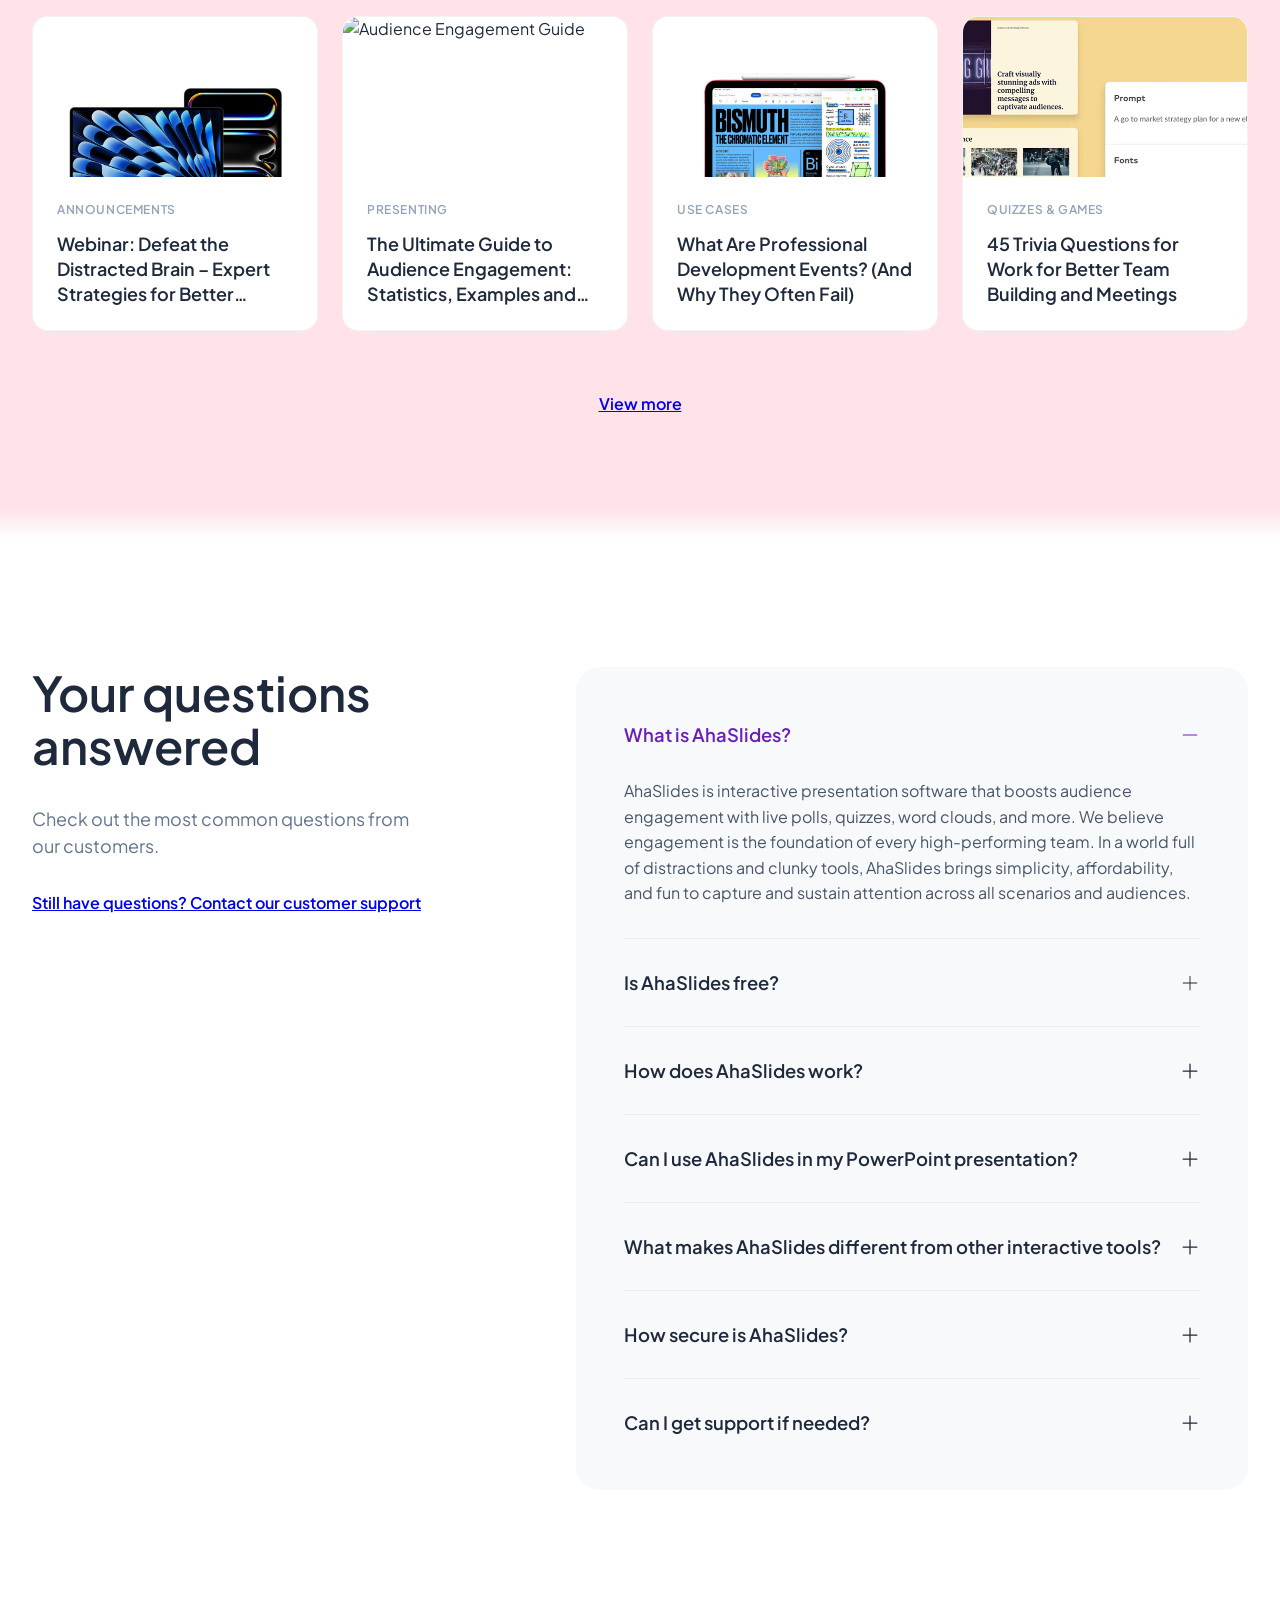
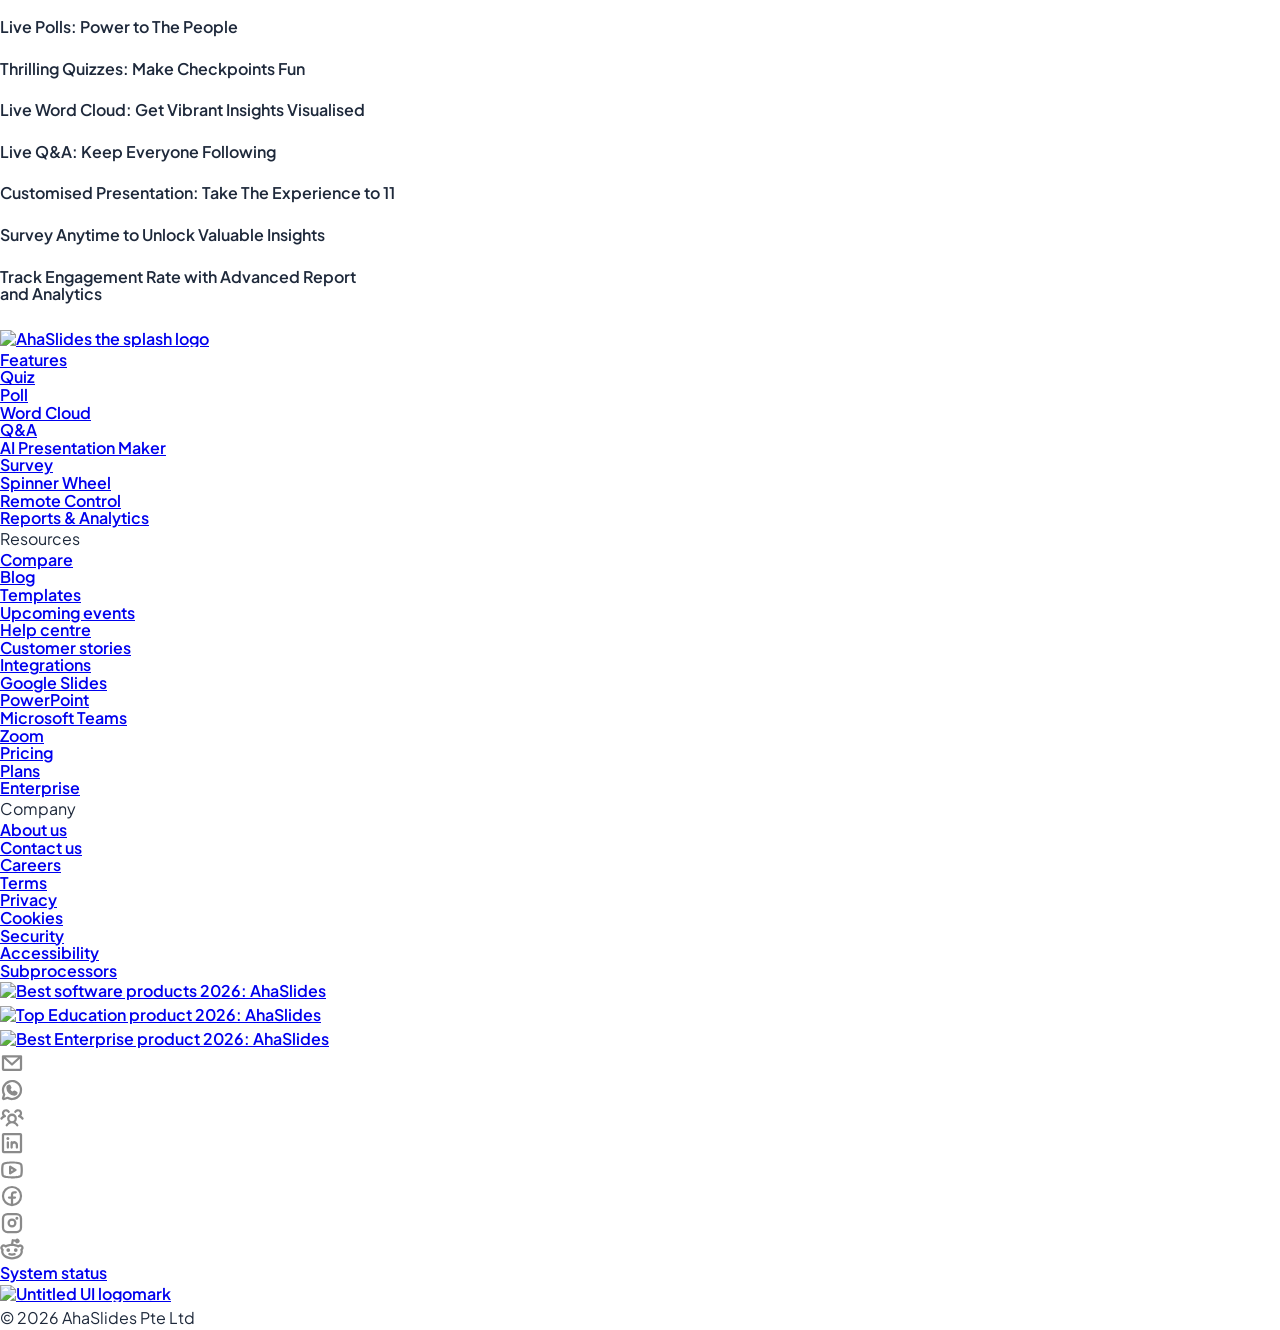
==== commit 139f4321: "AHA-40682 update: Replaced button elements with anchor tags for 'Learn More' links in index_new.html" ====
--- a/index_new.html
+++ b/index_new.html
@@ -579,10 +579,8 @@
               </div>
               <div class="usecase-card__content">
                 <h3>Quiz</h3>
-                <p class="card-desc">Measure understanding in real time
-                </p>
-
-                <button class="card-cta">Learn More</button>
+                <p class="card-desc">Measure understanding in real time</p>
+                <a href="#" class="card-cta">Learn More</a>
               </div>
             </section>
           </li>
@@ -596,10 +594,8 @@
               </div>
               <div class="usecase-card__content">
                 <h3>Poll</h3>
-                <p class="card-desc">Capture live opinion and adapt in the moment
-                </p>
-
-                <button class="card-cta">Learn More</button>
+                <p class="card-desc">Capture live opinion and adapt in the moment</p>
+                <a href="#" class="card-cta">Learn More</a>
               </div>
             </section>
           </li>
@@ -614,8 +610,7 @@
               <div class="usecase-card__content">
                 <h3>Wordcloud</h3>
                 <p class="card-desc">Read sentiment in the room.</p>
-
-                <button class="card-cta">Learn More</button>
+                <a href="#" class="card-cta">Learn More</a>
               </div>
             </section>
           </li>
@@ -630,8 +625,7 @@
               <div class="usecase-card__content">
                 <h3>Pin on Image</h3>
                 <p class="card-desc">Read sentiment in the room.</p>
-
-                <button class="card-cta">Learn More</button>
+                <a href="#" class="card-cta">Learn More</a>
               </div>
             </section>
           </li>
@@ -652,7 +646,6 @@
               </div>
               <div class="usecase-card__content">
                 <h3>There's more!</h3>
-
                 <button class="card-cta">View all features</button>
               </div>
             </section>
@@ -662,88 +655,6 @@
     </section>
     <div class="gradient-transition-what-you-can-create"></div>
 
-
-    <!-- What You Can Create -->
-    <section id="what-you-can-create" class="create-section">
-      <div class="create-container">
-        <div class="create-header">
-          <h2>Turn static slides into engaging experiences</h2>
-        </div>
-
-        <ul class="cards-list">
-          <!-- Card 1: Quiz -->
-          <li class="usecase-card usecase-card--active" data-index="0">
-            <section class="usecase-card__inner">
-              <div class="usecase-card__image-wrap static-image">
-                <img src="quiz.png" class="usecase-card__image" alt="Quiz">
-                <div class="usecase-card__gradient"></div>
-              </div>
-              <div class="usecase-card__content">
-                <h3>Quiz</h3>
-                <p class="card-desc">Measure understanding in real time</p>
-
-                <a href="#" class="card-cta">Learn More</a>
-              </div>
-            </section>
-          </li>
-
-          <!-- Card 2: Poll -->
-          <li class="usecase-card usecase-card--inactive" data-index="1">
-            <section class="usecase-card__inner">
-              <div class="usecase-card__image-wrap static-image">
-                <img src="poll.png" class="usecase-card__image" alt="Poll">
-                <div class="usecase-card__gradient"></div>
-              </div>
-              <div class="usecase-card__content">
-                <h3>Poll</h3>
-                <p class="card-desc">Capture live opinion and adapt in the moment</p>
-
-                <a href="#" class="card-cta">Learn More</a>
-              </div>
-            </section>
-          </li>
-
-          <!-- Card 3: Wordcloud -->
-          <li class="usecase-card usecase-card--inactive" data-index="2">
-            <section class="usecase-card__inner">
-              <div class="usecase-card__image-wrap static-image">
-                <img src="wordcloud.png" class="usecase-card__image" alt="Wordcloud">
-                <div class="usecase-card__gradient"></div>
-              </div>
-              <div class="usecase-card__content">
-                <h3>Wordcloud</h3>
-                <p class="card-desc">Read sentiment in the room.</p>
-
-                <a href="#" class="card-cta">Learn More</a>
-              </div>
-            </section>
-          </li>
-
-
-          <!-- Card 4: More features -->
-          <li class="usecase-card usecase-card--inactive" data-index="6">
-            <section class="usecase-card__inner">
-              <div class="usecase-card__image-wrap complex-image">
-                <div class="more-features-illustration">
-                  <img src="main.png" class="more-main" alt="Main">
-                  <img src="more01.png" class="more-item item-1" alt="More 1">
-                  <img src="more02.png" class="more-item item-2" alt="More 2">
-                  <img src="more03.png" class="more-item item-3" alt="More 3">
-                  <img src="more04.png" class="more-item item-4" alt="More 4">
-                </div>
-                <div class="usecase-card__gradient"></div>
-              </div>
-              <div class="usecase-card__content">
-                <h3>There's more!</h3>
-
-                <a href="#" class="card-cta">View all features</a>
-              </div>
-            </section>
-          </li>
-        </ul>
-      </div>
-    </section>
-    <div class="gradient-transition-what-you-can-create"></div>
 
     <section id="why-pick" class="why-pick-section">
       <div class="why-pick-container">
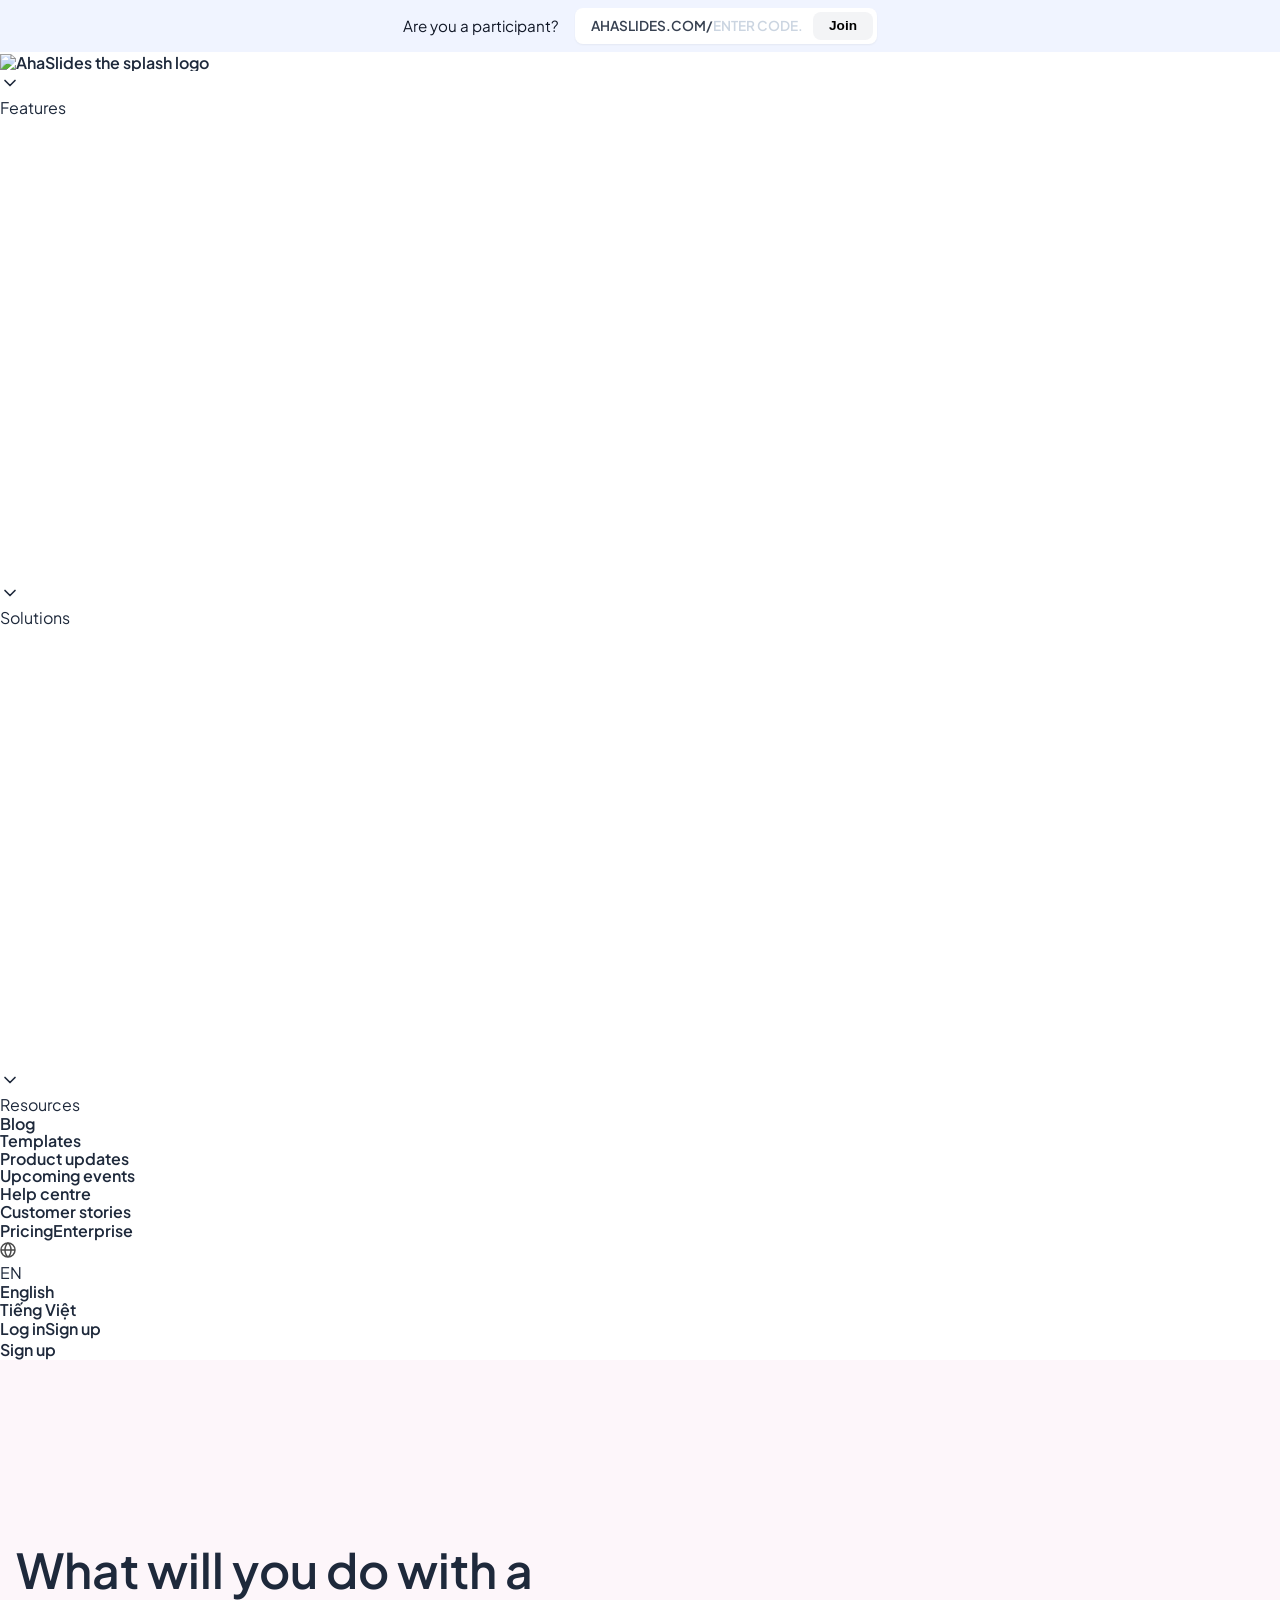
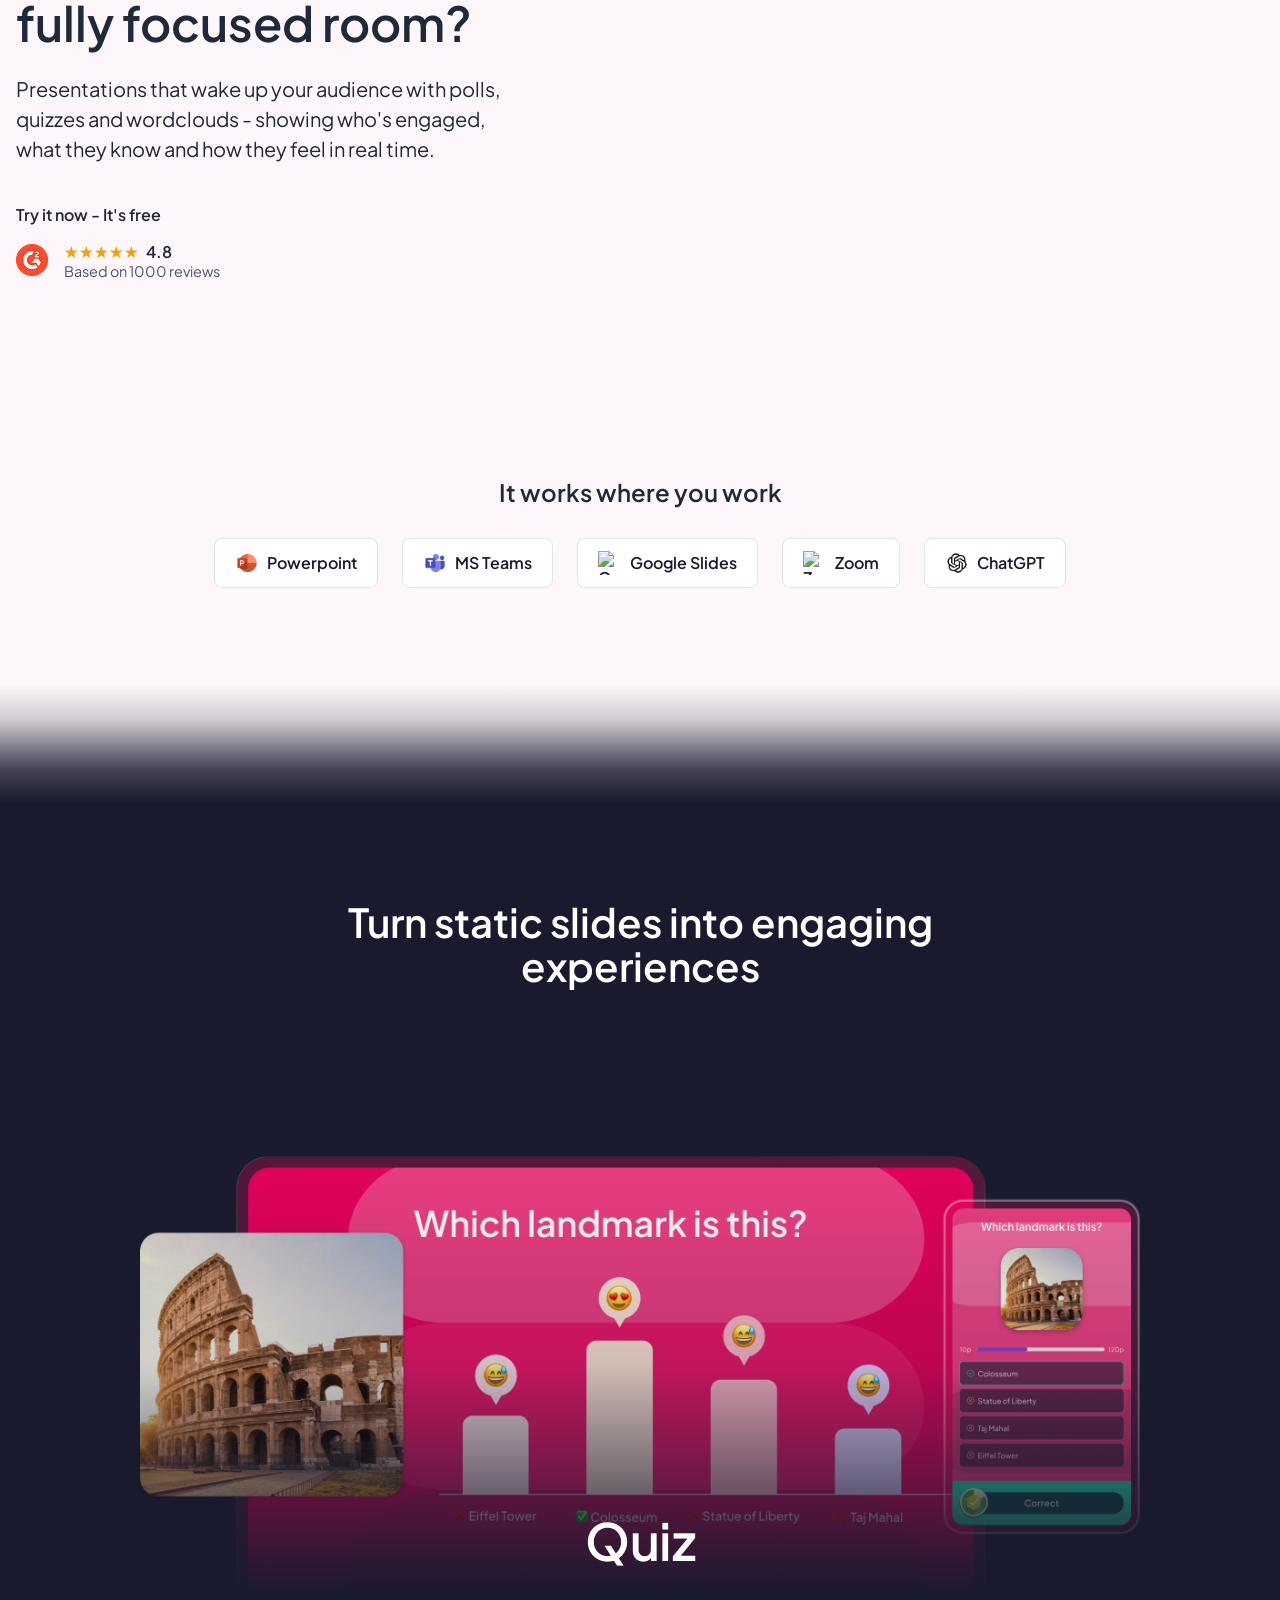
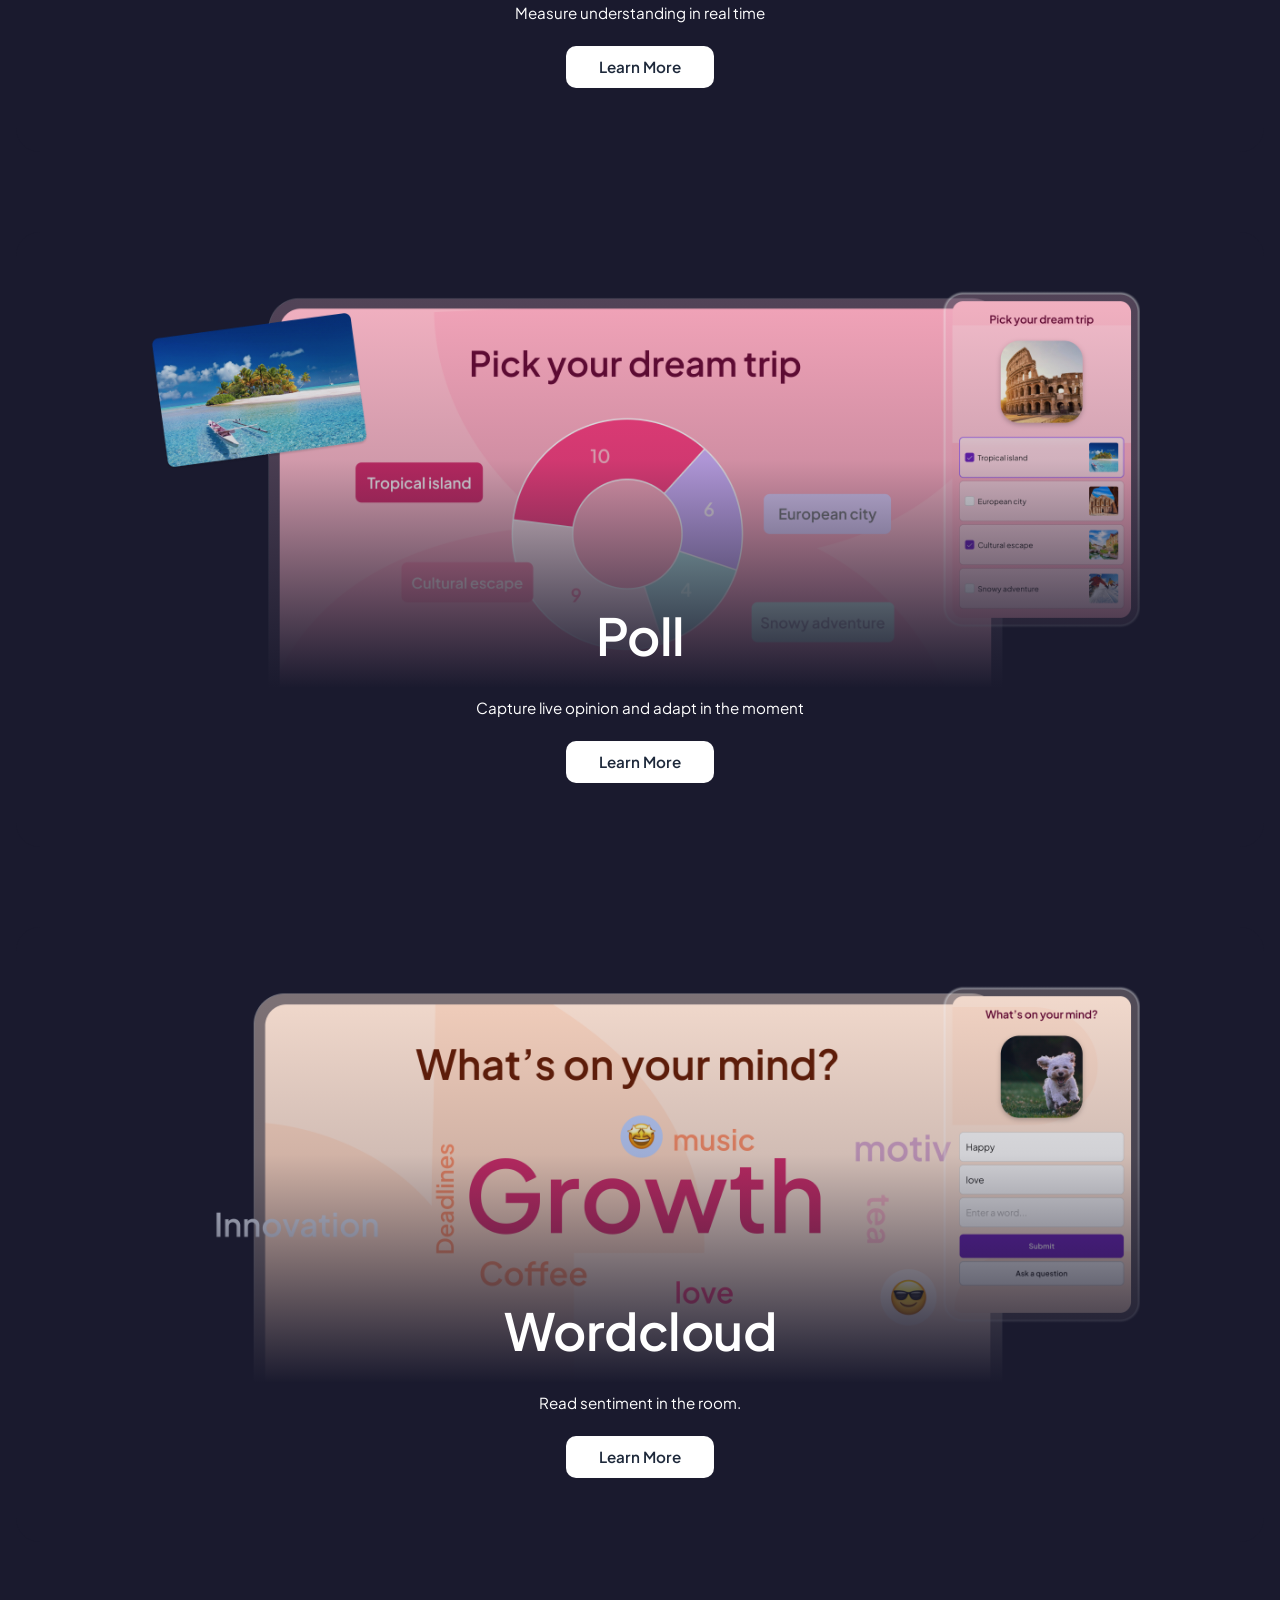
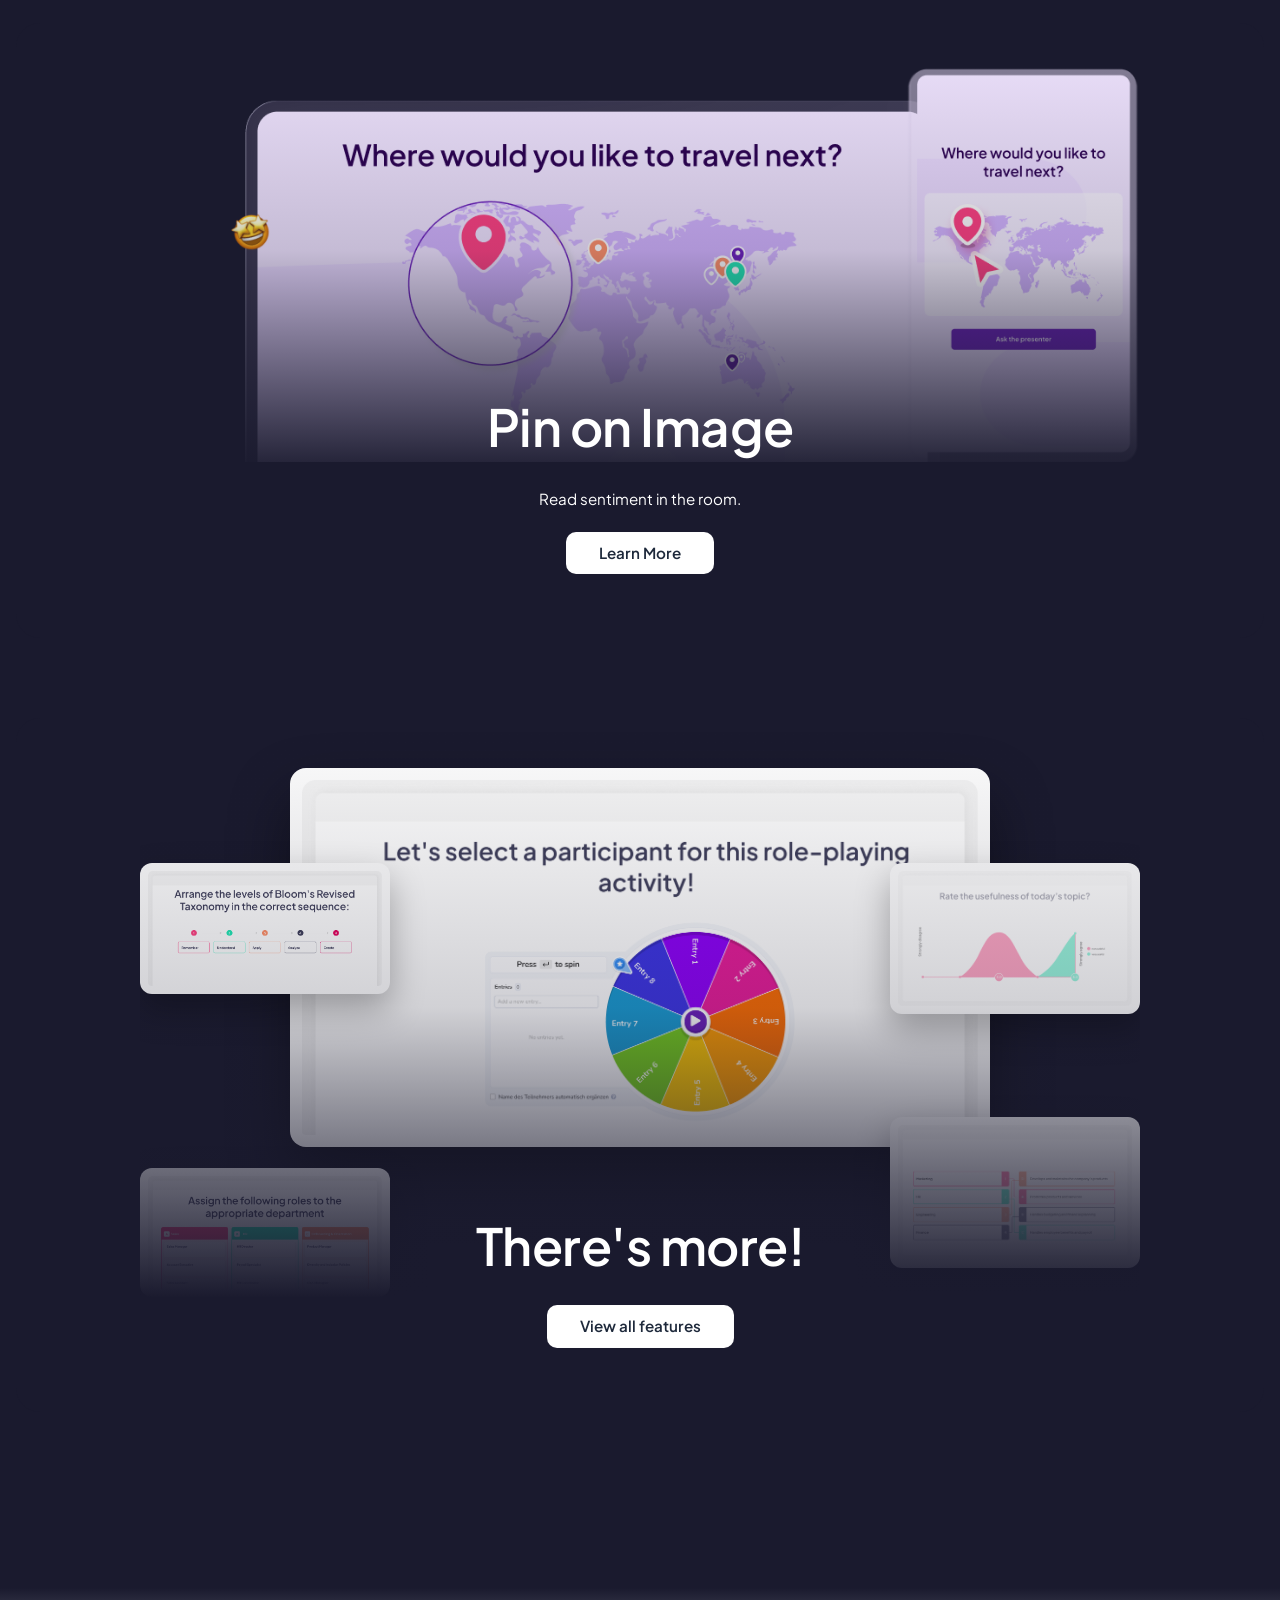
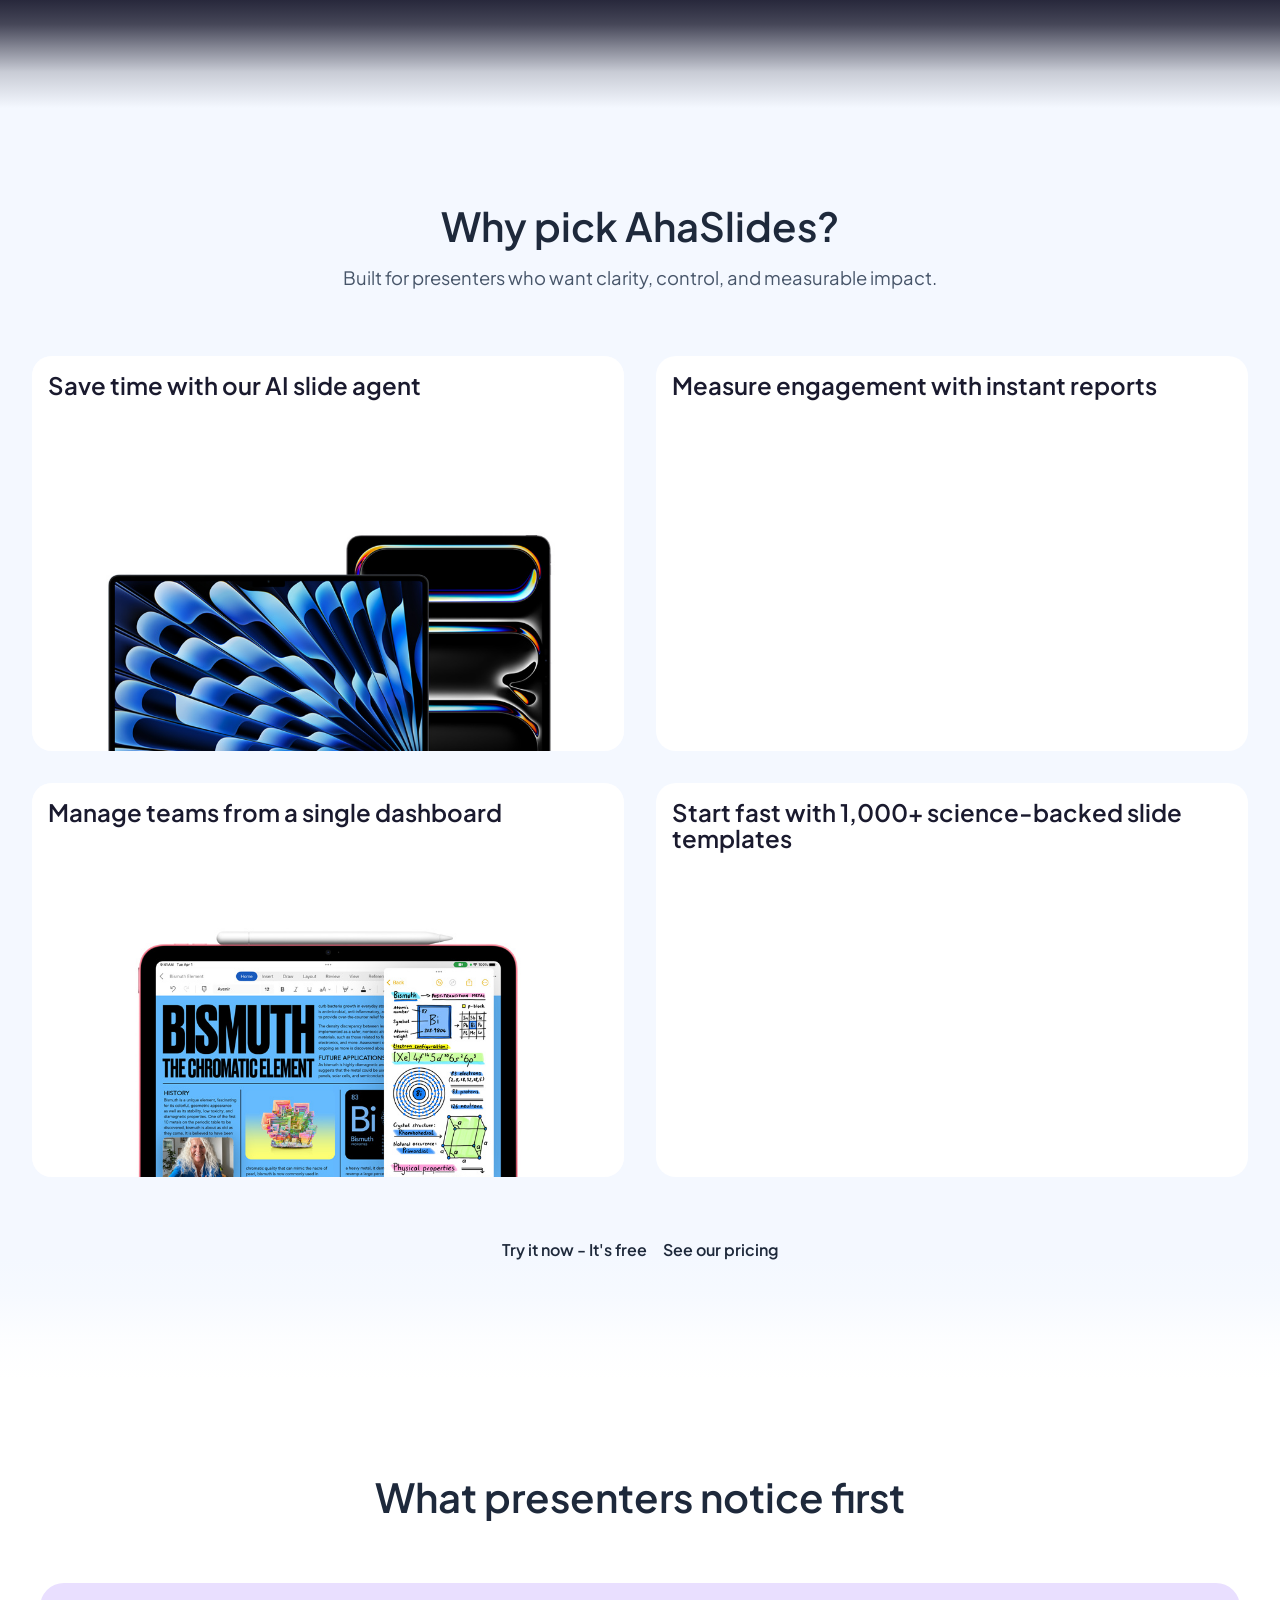
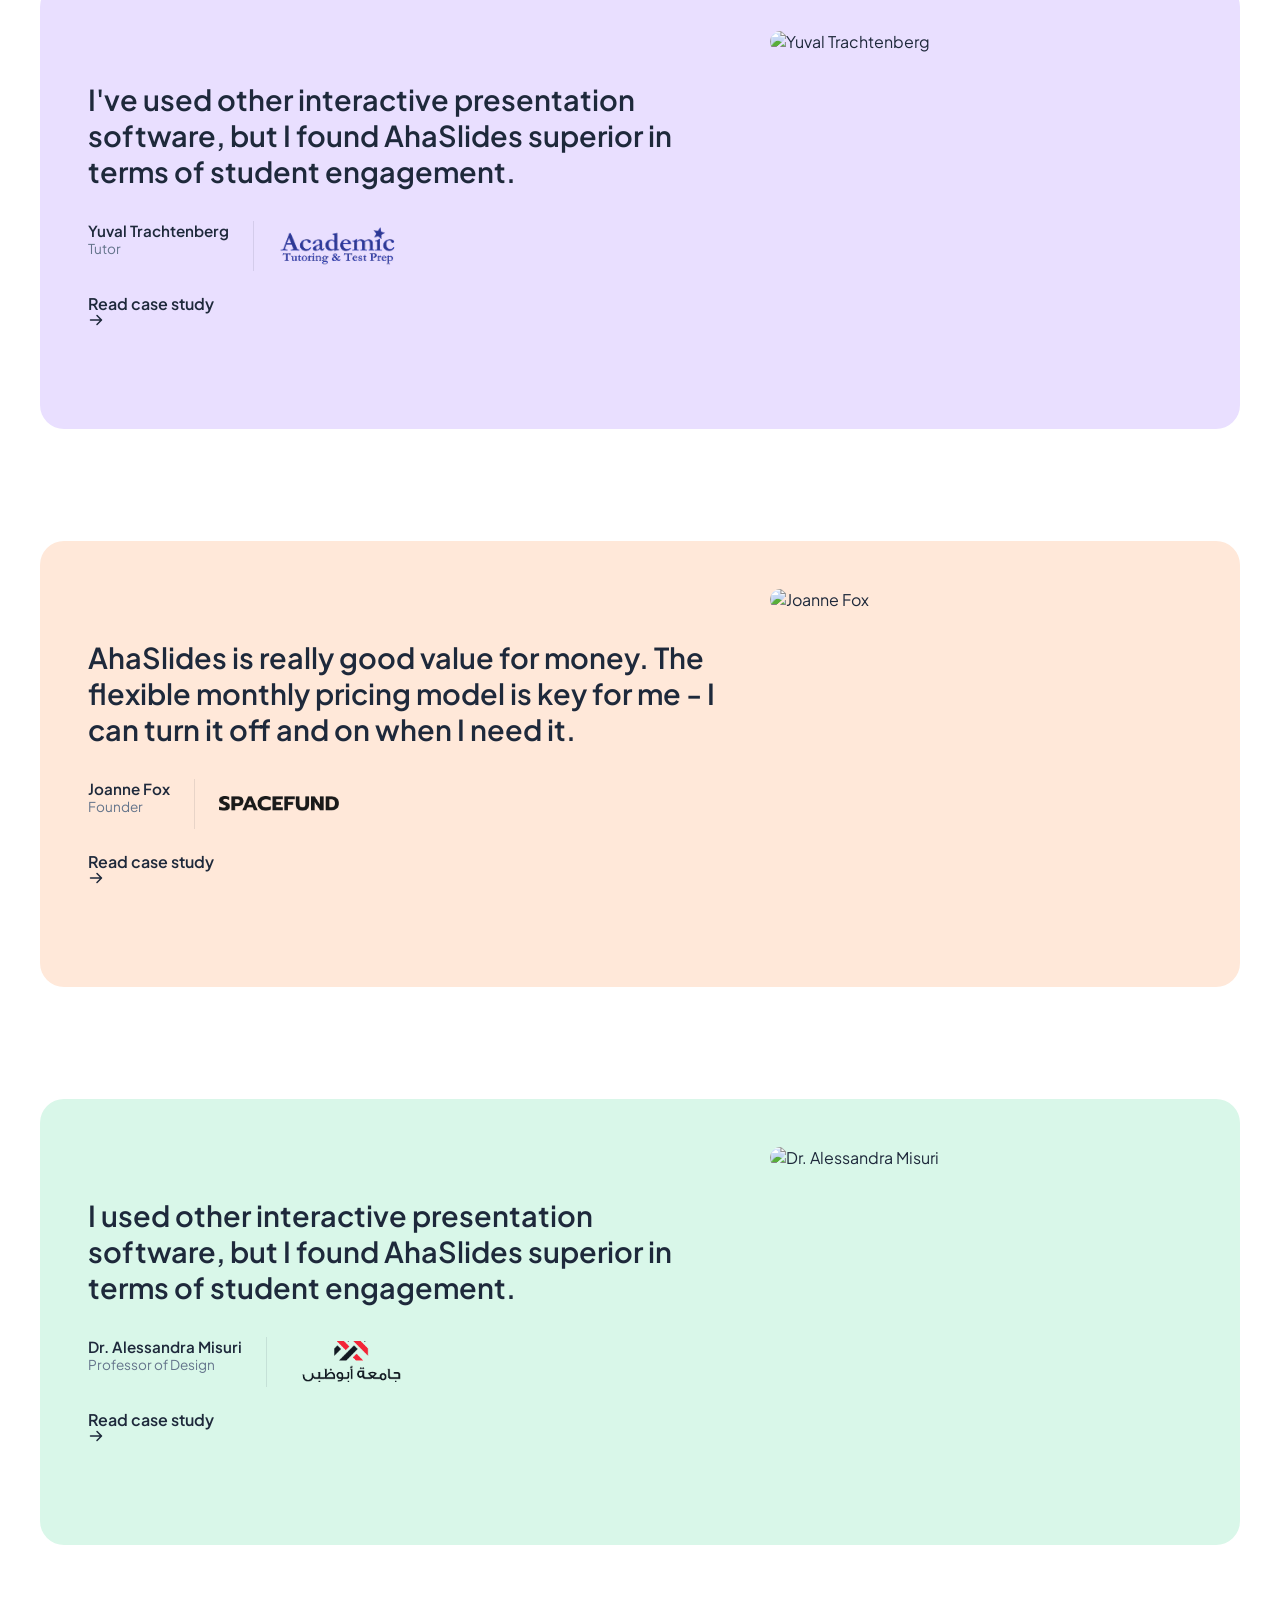
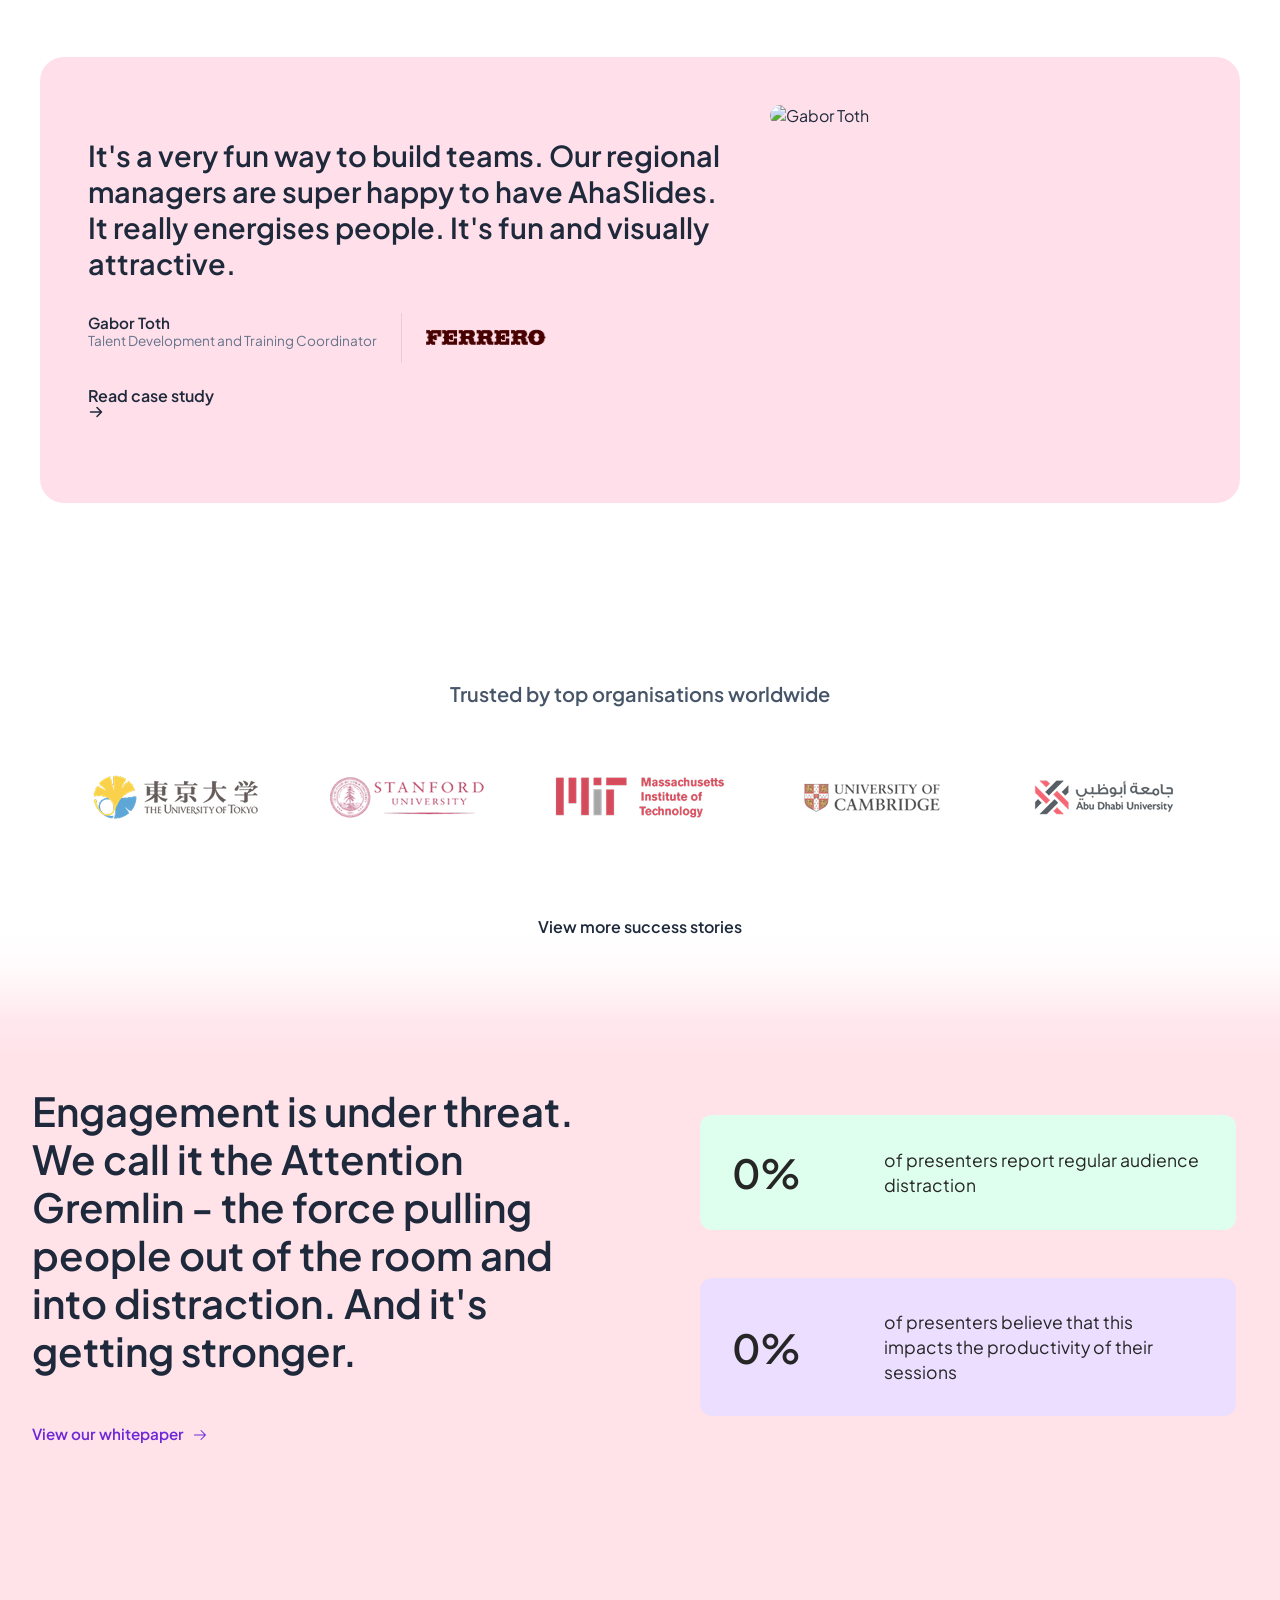
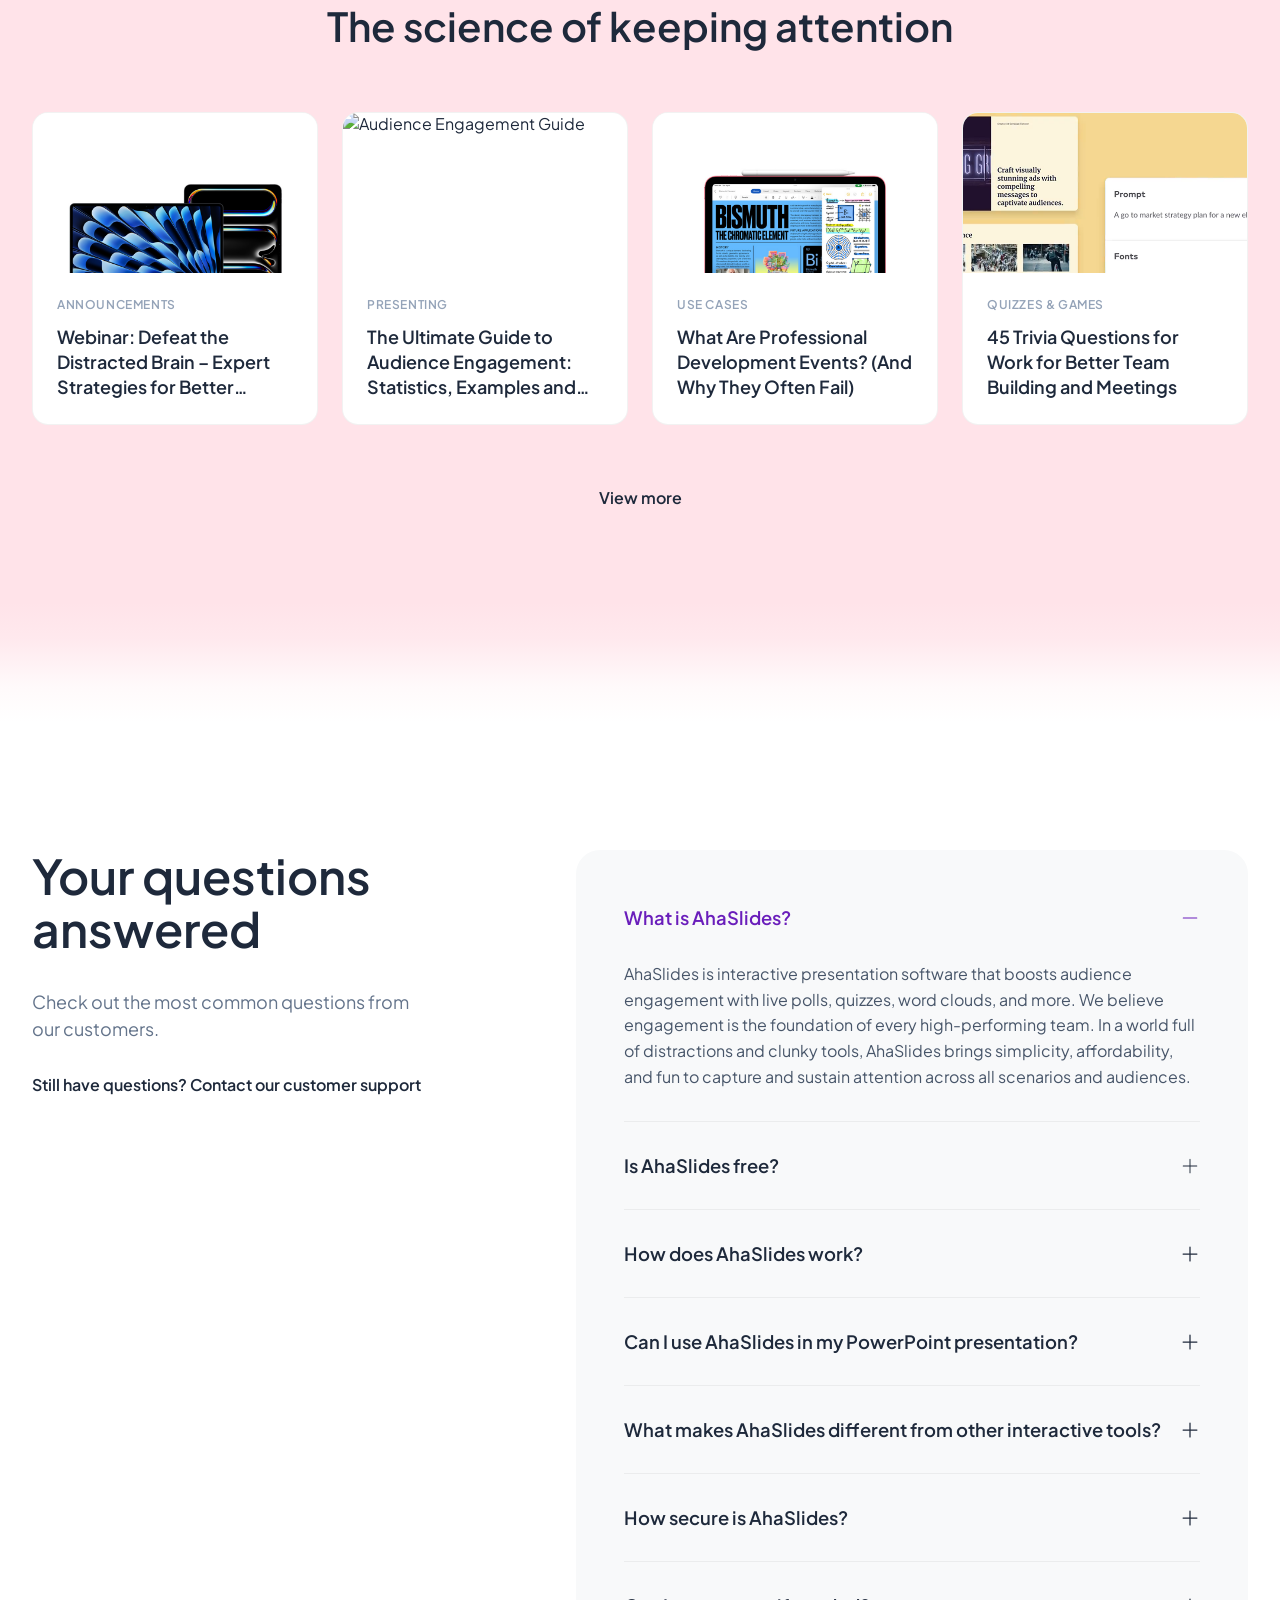
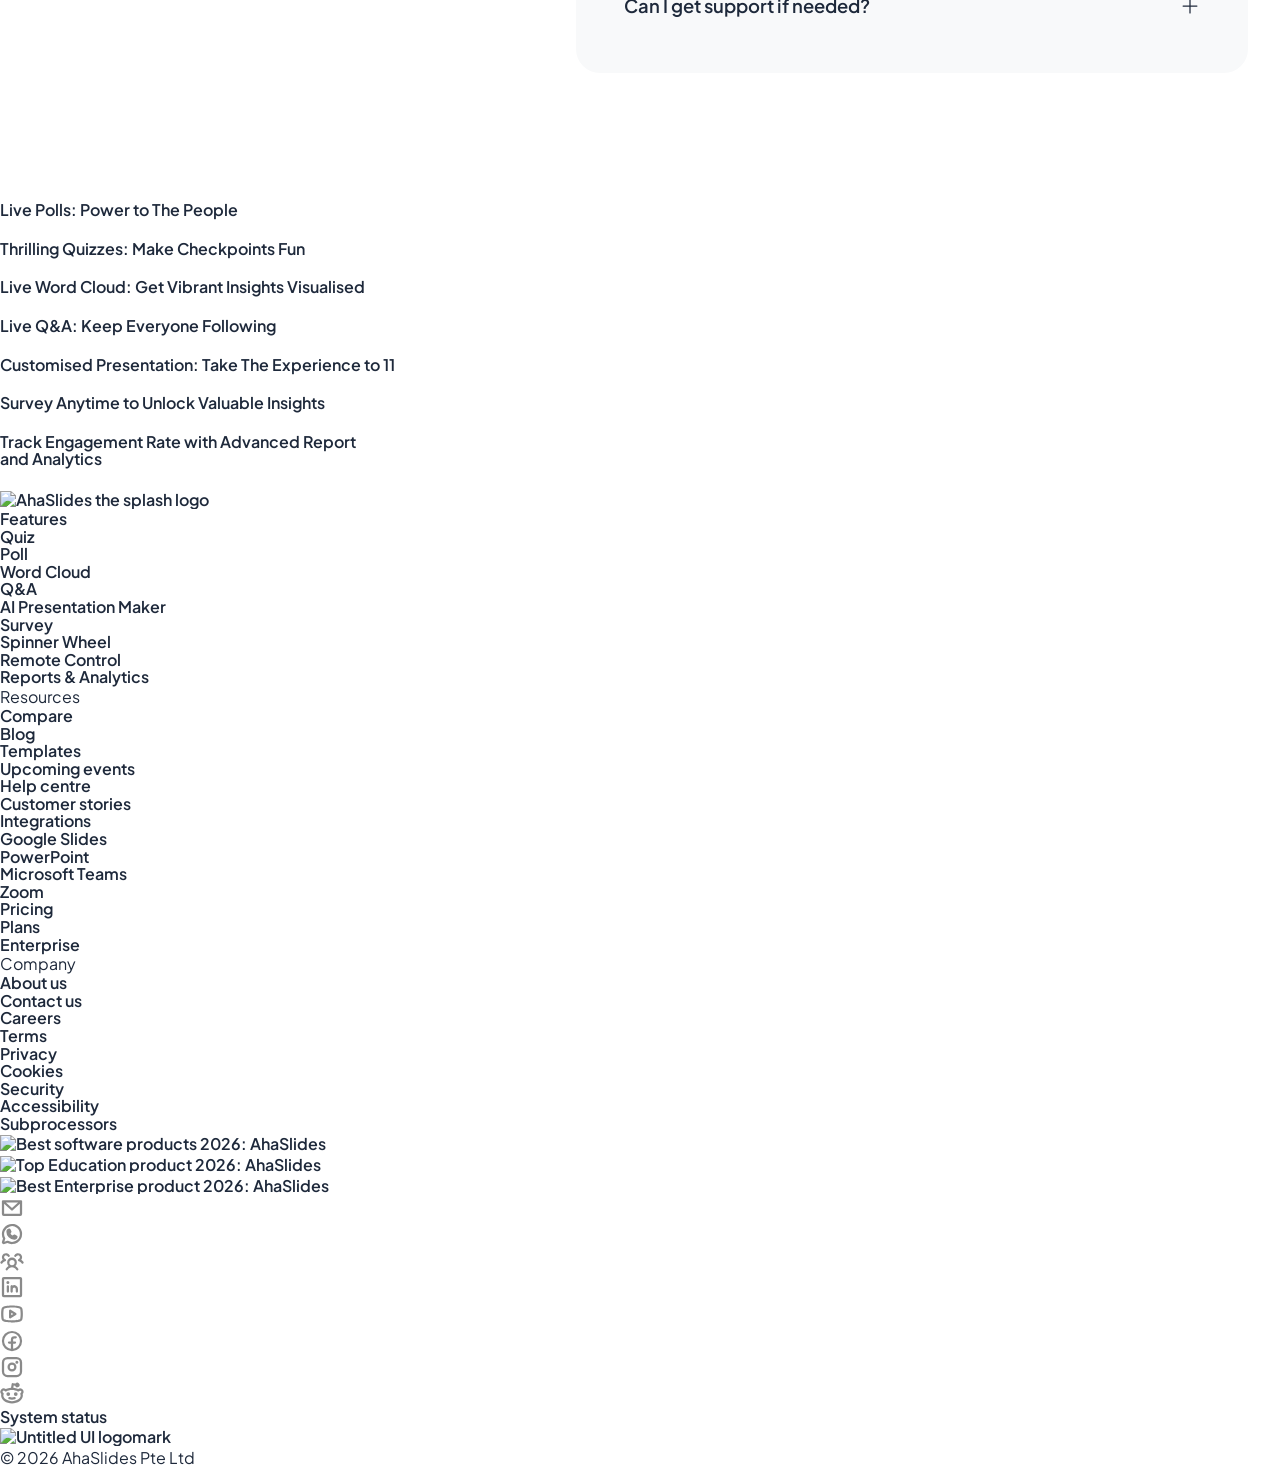
==== commit 7c912849: "AHA-40682 update: Replaced button with anchor tag for 'View all features' in index_new.html to enhan" ====
--- a/index_new.html
+++ b/index_new.html
@@ -646,7 +646,7 @@
               </div>
               <div class="usecase-card__content">
                 <h3>There's more!</h3>
-                <button class="card-cta">View all features</button>
+                <a href="#" class="card-cta">View all features</a>
               </div>
             </section>
           </li>
--- a/style_new.css
+++ b/style_new.css
@@ -7,6 +7,7 @@
   --secondary-color: #f1f5f9;
   --accent-color: #a855f7;
   --font-family: 'Plus Jakarta Sans', sans-serif;
+  --transition-speed: 0.3s;
 
   /* Hero Section Defaults (Light Theme) */
   --theme-bg: #FDF6FA;
@@ -16,6 +17,9 @@
   --theme-gradient-mid: rgba(30, 41, 59, 0.05);
   --theme-card-text: #1e293b;
   --theme-card-desc: #64748b;
+  --theme-icon: #64748b;
+  --theme-cta-bg: #6d28d9;
+  --theme-cta-text: #ffffff;
 
   /* Transition Zone 1: Create -> Why Pick */
   --theme-1-bg: #1a1a2e;
@@ -46,17 +50,31 @@
   background-color: var(--bg-color);
   color: var(--text-color);
   overflow-x: hidden;
-  line-height: 1.5;
-}
-
+  max-width: 100vw;
+}
+
+a {
+  text-decoration: none;
+  color: inherit;
+  transition: color var(--transition-speed);
+}
+
+a:hover {
+  color: var(--primary-color);
+}
+
+h1,
+h2,
+h3,
+h4,
+h5,
+h6,
 a {
   font-weight: 600;
   line-height: 110%;
 }
 
 h1, h2, h3, h4, h5, h6 {
-  font-weight: 600;
-  line-height: 110%;
   display: block;
   text-align: inherit;
 }
@@ -107,6 +125,7 @@
 
 .topbar-input::placeholder {
   color: #cbd5e1;
+  text-transform: uppercase;
 }
 
 .topbar-btn {
@@ -117,6 +136,7 @@
   font-weight: 600;
   font-size: 0.85rem;
   cursor: pointer;
+  line-height: normal;
   transition: all 0.2s cubic-bezier(0.4, 0, 0.2, 1);
 }
 
@@ -437,10 +457,12 @@
 
 /* What You Can Create Section */
 .create-section {
-  padding: 6rem 1rem 0;
+  padding: 6rem 1rem;
   background-color: var(--theme-1-bg);
   display: flex;
   justify-content: center;
+  position: relative;
+  z-index: 2;
 }
 
 .create-container {
@@ -451,8 +473,8 @@
 
 .create-header {
   text-align: center;
-  margin-bottom: 4rem;
-  max-width: 700px;
+  margin-bottom: 6rem;
+  max-width: 800px;
   margin-left: auto;
   margin-right: auto;
 }
@@ -460,7 +482,7 @@
 .create-header h2 {
   font-size: 2.5rem;
   color: #fff;
-  margin-bottom: 1rem;
+  margin-bottom: 2rem;
 }
 
 .create-header p {
@@ -477,8 +499,6 @@
   display: flex;
   flex-direction: column;
   gap: 0;
-  padding-bottom: 96px;
-  /* Provides scroll room for the last card's dispersal */
 }
 
 /* Each card sticks — later cards physically slide over earlier ones */
@@ -486,13 +506,15 @@
   position: sticky;
   top: 4rem;
   margin-bottom: 5rem;
-  /* Reduced to allow stacking feel */
   border-radius: 24px;
   overflow: hidden;
-  /* Dark background matching reference */
-  /* Only transition box-shadow; GSAP handles scale and opacity */
+  background-color: var(--theme-1-bg);
   transition: box-shadow 0.6s ease;
-
+  /* Prevent sub-pixel rendering gaps during scale/scroll */
+  -webkit-backface-visibility: hidden;
+  backface-visibility: hidden;
+  transform: translateZ(0);
+  will-change: transform, opacity;
 }
 
 /* Inner: natural flow layout */
@@ -510,10 +532,11 @@
   display: flex;
   justify-content: center;
   overflow: hidden;
-  /* Ensure enough space for children */
-}
-
-.usecase-card__image-wrap.static-image {
+  background-color: var(--theme-1-bg);
+}
+
+.usecase-card__image-wrap.static-image,
+.usecase-card__image-wrap.complex-image {
   max-width: 1000px;
 }
 
@@ -536,7 +559,7 @@
   /* Larger on desktop */
   border-radius: 16px;
   box-shadow: 0 30px 60px rgba(0, 0, 0, 0.45);
-  z-index: 10;
+  z-index: 1;
   position: relative;
   background: #fff;
   padding: 12px;
@@ -548,7 +571,7 @@
   /* Larger side images */
   border-radius: 12px;
   box-shadow: 0 15px 35px rgba(0, 0, 0, 0.3);
-  z-index: 5;
+  z-index: 1;
   background: #fff;
   padding: 8px;
 }
@@ -565,22 +588,22 @@
 
 .item-1 {
   top: 25%;
-  left: -2%;
+  left: 0;
 }
 
 .item-2 {
   top: 25%;
-  right: -3%;
+  right: 0;
 }
 
 .item-3 {
   bottom: 0%;
-  left: -5%;
+  left: 0;
 }
 
 .item-4 {
   bottom: 5%;
-  right: -2%;
+  right: 0;
 }
 
 .usecase-card__image {
@@ -596,8 +619,9 @@
 /* Gradient: subtle bottom fade for text contrast */
 .usecase-card__gradient {
   position: absolute;
-  inset: 0;
-  background: linear-gradient(0deg, var(--theme-1-bg) 0%, color-mix(in srgb, var(--theme-1-bg) 50%, transparent) 50%, transparent 100%);
+  inset: -1px 0;
+  /* Extend slightly to prevent gaps */
+  background: linear-gradient(0deg, var(--theme-1-bg) 0%, rgba(26, 26, 46, 0.2) 50%, transparent 100%);
   pointer-events: none;
   z-index: 2;
 }
@@ -700,24 +724,88 @@
   transform: scale(1);
 }
 
+
+
+.create-main-title {
+  font-size: clamp(2.5rem, 5vw, 4.5rem);
+  color: #ffffff;
+  text-align: center;
+  max-width: 100%;
+  line-height: 1.1;
+  z-index: 2;
+}
+
+.create-main-title .create-h2-word {
+  display: inline-block;
+  margin-right: 0.2em;
+}
+
+.highlight-underline {
+  position: relative;
+  display: inline-block;
+  white-space: nowrap;
+}
+
+.icon-basic-underline {
+  position: absolute;
+  bottom: -50%;
+  left: 0;
+  width: 100%;
+  height: auto;
+  overflow: visible;
+  pointer-events: none;
+  z-index: -1;
+}
+
+/* Method in neutral, class-agnostic form */
+.ai-underline-svg path {
+  fill: none;
+  stroke: #FF4081;
+  stroke-width: 20;
+  stroke-linecap: round;
+
+  /* L = 1 (due to pathLength="1" on the SVG path) */
+  stroke-dasharray: 1;
+  stroke-dashoffset: 1;
+  /* hidden */
+  transition: stroke-dashoffset 0.8s cubic-bezier(0.65, 0, 0.35, 1);
+}
+
+.ai-underline-trigger:hover .ai-underline-svg path,
+.ai-underline-trigger:focus-visible .ai-underline-svg path,
+.ai-underline-trigger.ai-underline-active .ai-underline-svg path {
+  stroke-dashoffset: 0;
+  /* revealed */
+}
+
+/* Extended background to cover white space above and below during pin */
+/* Extended background to cover white space during pin - constrained to parent */
+
+
 .gradient-transition-hero {
-  height: 0px;
-  /* Follows the same pattern as other transitions:
-       gradient element is the trigger, and it smoothly blends
-       the section ABOVE (hero) into the section BELOW (create). */
-  background: linear-gradient(180deg, var(--theme-bg) 0%, var(--theme-1-bg) 100%);
+  height: 120px;
+  background: linear-gradient(180deg,
+      var(--theme-bg) 0%,
+      color-mix(in srgb, var(--theme-bg), var(--theme-1-bg) 20%) 30%,
+      color-mix(in srgb, var(--theme-bg), var(--theme-1-bg) 50%) 50%,
+      color-mix(in srgb, var(--theme-bg), var(--theme-1-bg) 80%) 70%,
+      var(--theme-1-bg) 100%);
 }
 
 
 .gradient-transition-what-you-can-create {
-  height: 0px;
-  background: linear-gradient(180deg, var(--theme-1-gradient-start) 0%, #F4F8FF 100%);
-}
-
-/* Why Pick AhaSlides Section */
+  height: 120px;
+  background: linear-gradient(180deg,
+      var(--theme-1-bg) 0%,
+      color-mix(in srgb, var(--theme-1-bg), var(--theme-2-bg) 20%) 30%,
+      color-mix(in srgb, var(--theme-1-bg), var(--theme-2-bg) 50%) 50%,
+      color-mix(in srgb, var(--theme-1-bg), var(--theme-2-bg) 80%) 70%,
+      var(--theme-2-bg) 100%);
+}
+
 .why-pick-section {
   background-color: var(--theme-2-bg);
-  padding: 6rem 2rem;
+  padding: 6rem 2rem 0;
   display: flex;
   justify-content: center;
 }
@@ -812,25 +900,39 @@
 /* Button overrides removed in favor of unified system */
 
 .gradient-transition-why-pick {
-  height: 30px;
-  background: linear-gradient(180deg, var(--theme-2-gradient-start) 0%, #FFF 100%);
+  height: 120px;
+  background: linear-gradient(180deg,
+      var(--theme-2-bg) 0%,
+      color-mix(in srgb, var(--theme-2-bg), var(--theme-3-bg) 20%) 30%,
+      color-mix(in srgb, var(--theme-2-bg), var(--theme-3-bg) 50%) 50%,
+      color-mix(in srgb, var(--theme-2-bg), var(--theme-3-bg) 80%) 70%,
+      var(--theme-3-bg) 100%);
 }
 
 .gradient-transition-testimonials {
-  height: 30px;
-  background: linear-gradient(180deg, var(--theme-3-gradient-start) 0%, #FFE3E9 100%);
+  height: 120px;
+  background: linear-gradient(180deg,
+      var(--theme-3-bg) 0%,
+      color-mix(in srgb, var(--theme-3-bg), var(--theme-4-bg) 20%) 30%,
+      color-mix(in srgb, var(--theme-3-bg), var(--theme-4-bg) 50%) 50%,
+      color-mix(in srgb, var(--theme-3-bg), var(--theme-4-bg) 80%) 70%,
+      var(--theme-4-bg) 100%);
 }
 
 .gradient-transition-blog {
-  height: 30px;
-  background: linear-gradient(180deg, var(--theme-4-gradient-start) 0%, #FFFFFF 100%);
-}
-
+  height: 120px;
+  background: linear-gradient(180deg,
+      var(--theme-4-bg) 0%,
+      color-mix(in srgb, var(--theme-4-bg), #FFFFFF 20%) 30%,
+      color-mix(in srgb, var(--theme-4-bg), #FFFFFF 50%) 50%,
+      color-mix(in srgb, var(--theme-4-bg), #FFFFFF 80%) 70%,
+      #FFFFFF 100%);
+}
 
 /* Distraction Section */
 .distraction-section {
   background-color: var(--theme-4-bg);
-  padding: 8rem 2rem;
+  padding: 2rem 2rem 8rem;
   display: flex;
   justify-content: center;
 }
@@ -861,15 +963,18 @@
 }
 
 .distraction-cta {
+  color: #6d28d9;
+  font-weight: 600;
   font-size: 0.95rem;
-}
-
-.distraction-cta span {
-  margin-right: 0.25rem;
-}
-
-.distraction-cta svg {
-  vertical-align: middle;
+  display: inline-flex;
+  align-items: center;
+  gap: 0.5rem;
+  text-decoration: none;
+  transition: transform 0.2s;
+}
+
+.distraction-cta:hover {
+  transform: translateX(5px);
 }
 
 .distraction-metrics {
@@ -1134,7 +1239,7 @@
 /* Testimonials Section */
 .testimonials-section {
   background-color: var(--theme-3-bg);
-  padding: 6rem 2rem;
+  padding: 6rem 2rem 0;
   display: flex;
   justify-content: center;
 }
@@ -1242,6 +1347,7 @@
 
 .author-brand-wrap {
   display: flex;
+  align-items: left;
   gap: 1.5rem;
 }
 
@@ -1426,6 +1532,7 @@
   }
 
   .testimonial-footer {
+    align-items: left;
     text-align: left;
   }
 
@@ -1527,60 +1634,32 @@
   .visual-item.speaker {
     width: 90vw;
     max-width: 400px;
-    z-index: 50;
-
-  }
-
-
-
-  .chart-1 {
-    top: 0%;
-    left: -5%;
-  }
-
-  .word-cloud {
-    top: 5%;
-    right: -10%;
-  }
-
-  .audience-1 {
-    bottom: 5%;
-    left: -15%;
-    z-index: 100;
-  }
-
-  .poll {
-    bottom: -5%;
-    right: -20%;
-  }
-
-  .leaderboard {
-    bottom: -22%;
-    right: 15%;
-    z-index: 51;
-  }
+
+  }
+
+
+
 
   /* Integrations */
-
   .integrations h3 {
     font-size: 1.5rem;
     margin-bottom: 2rem;
   }
 
   .integration-grid {
-    display: grid;
-    grid-template-columns: repeat(2, 1fr);
+    display: flex;
+    flex-wrap: wrap;
+    justify-content: center;
+    gap: 0.5rem;
+    width: 100%;
+  }
+
+  .integration-card {
+    flex: 0 0 calc(50% - 0.25rem);
+    padding: 12px 8px;
+    font-size: 0.9rem;
     justify-content: center;
     gap: .5rem;
-    width: 100%;
-  }
-
-  .integration-card {
-    padding: 12px 8px;
-    font-size: 1rem;
-    justify-content: center;
-    gap: .5rem;
-    width: 100%;
   }
 
   /* Sections */
@@ -1691,16 +1770,34 @@
   }
 }
 
-@media (max-width: 991px) {
-  .visual-item.bg-logo {
-    width: 400%;
-  }
-}
-
-@media (max-width: 767px) {
-  .visual-item.bg-logo {
-    width: 400%;
-    transform: translate(-10%, 50%) !important;
+@media screen and (max-width: 991px) {
+  .visual-item.floating {
+    /* Scale down floating elements for mobile */
+    transform: scale(0.8);
+  }
+
+  .audience-1 {
+    top: 5%;
+    left: -5%;
+  }
+
+  .quiz-chart {
+    bottom: -10%;
+    left: -5%;
+    z-index: 2;
+
+  }
+
+  .audience-2 {
+    bottom: -10%;
+    right: -10%;
+    z-index: 2;
+
+  }
+
+  .phone-chart {
+    top: 5%;
+    right: -5%;
   }
 }
 
@@ -1709,11 +1806,94 @@
     /* Scale down floating elements for mobile */
     transform: scale(0.8);
   }
+
+  .audience-1 {
+    top: 0%;
+    left: 0%;
+  }
+
+  .quiz-chart {
+    bottom: -20%;
+    left: 0;
+    z-index: 2;
+
+  }
+
+  .audience-2 {
+    bottom: -10%;
+    right: 0;
+    z-index: 2;
+
+  }
+
+  .phone-chart {
+    top: 0;
+    right: 0;
+  }
 }
 
 @media screen and (max-width: 478px) {
+  .create-main-title {
+    font-size: 2rem;
+  }
+
+  .gradient-transition-hero {
+    height: 150px;
+  }
+
+  .gradient-transition-what-you-can-create {
+    height: 150px;
+  }
+
+  .create-header h2 {
+    font-size: 1.75rem;
+    color: #fff;
+    margin-bottom: 2rem;
+  }
+
+  .hero-content h1 {
+    font-size: 28px;
+  }
+
+  .topbar-url {
+    display: none;
+    /* Hide URL label to save space in topbar */
+  }
+
+  .topbar-input {
+    width: 80px;
+    /* Smaller input */
+  }
+
+  .hero-slide {
+    width: 120%;
+    /* Let images take a bit more room */
+  }
+
   .visual-item.floating {
     /* Scale down floating elements for mobile */
-    transform: scale(0.6);
+    transform: scale(0.6) !important;
+
+  }
+
+  .audience-1 {
+    top: 0%;
+    left: -10%;
+  }
+
+  .quiz-chart {
+    bottom: -25%;
+    left: -12%;
+    z-index: 2;
+  }
+
+  .audience-2 {
+    bottom: -20%;
+    right: -20%;
+  }
+
+  .phone-chart {
+    top: 0;
+    right: -12%;
   }
 }
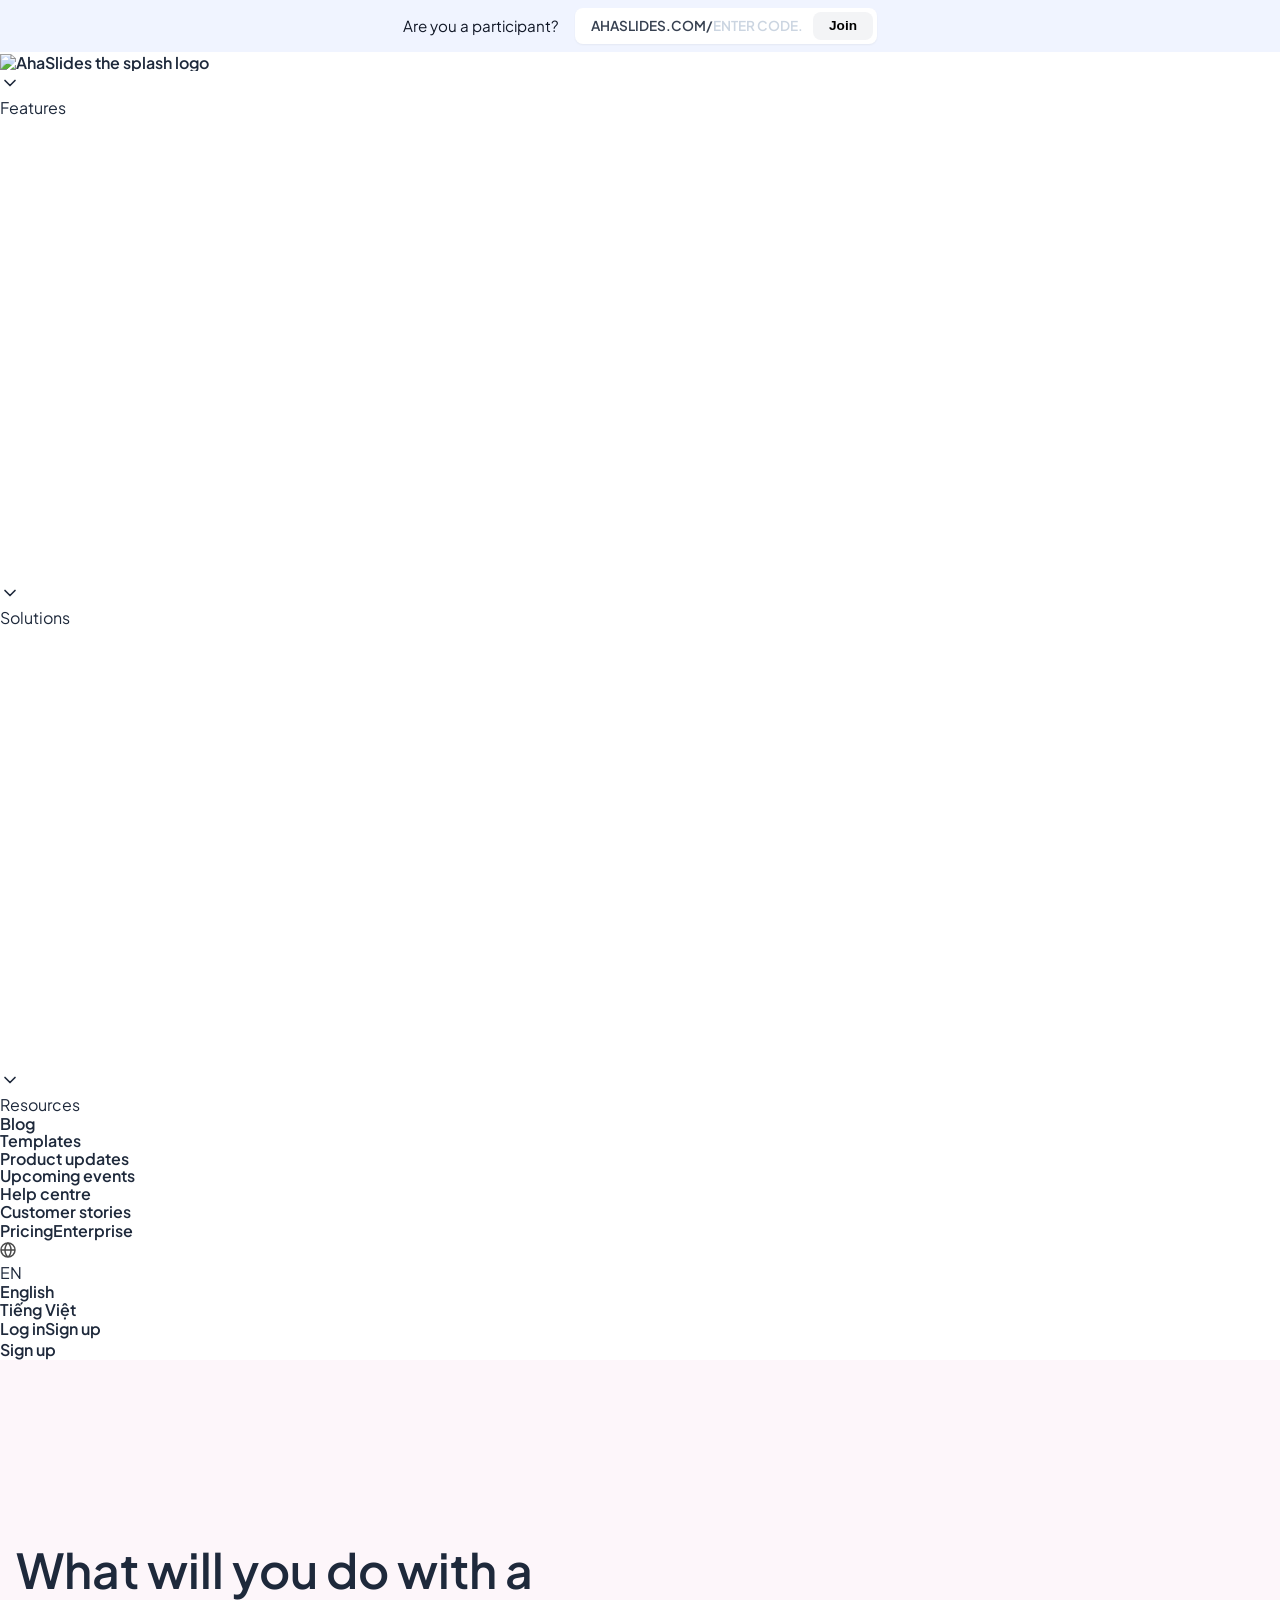
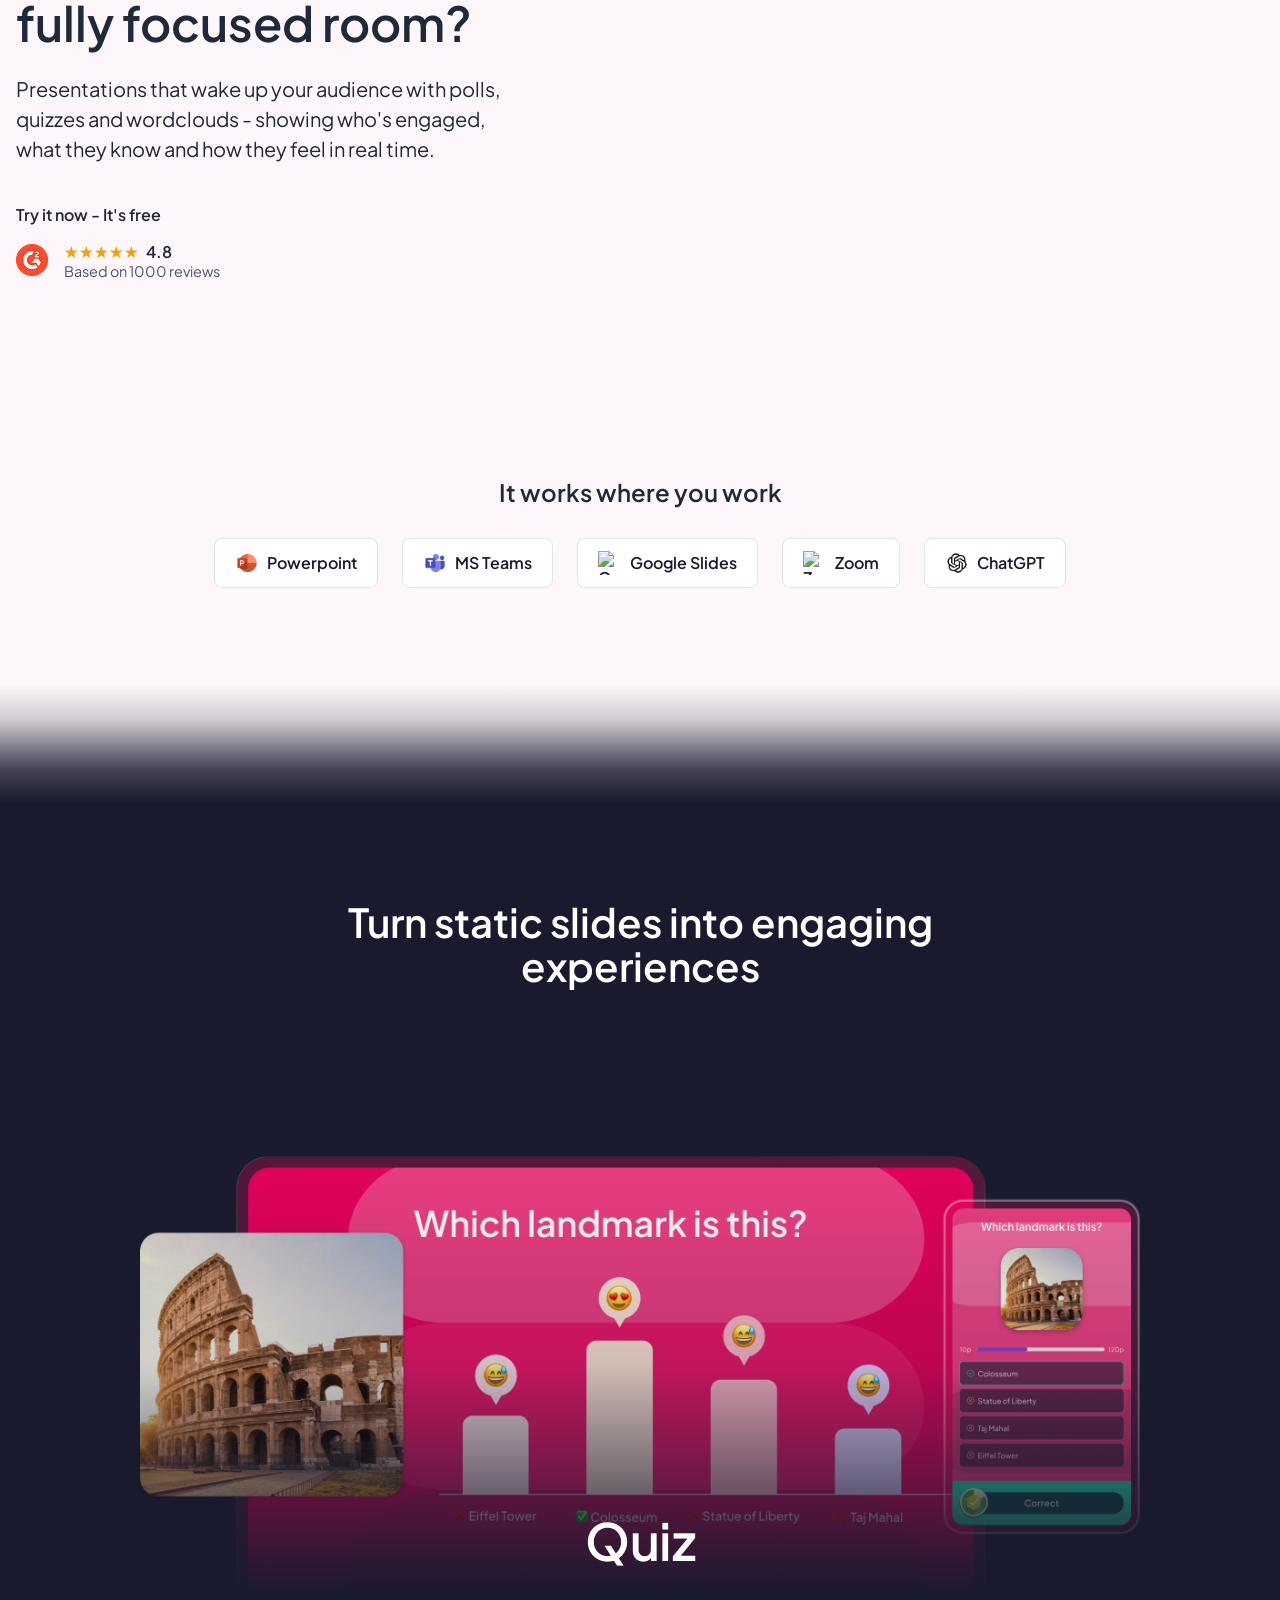
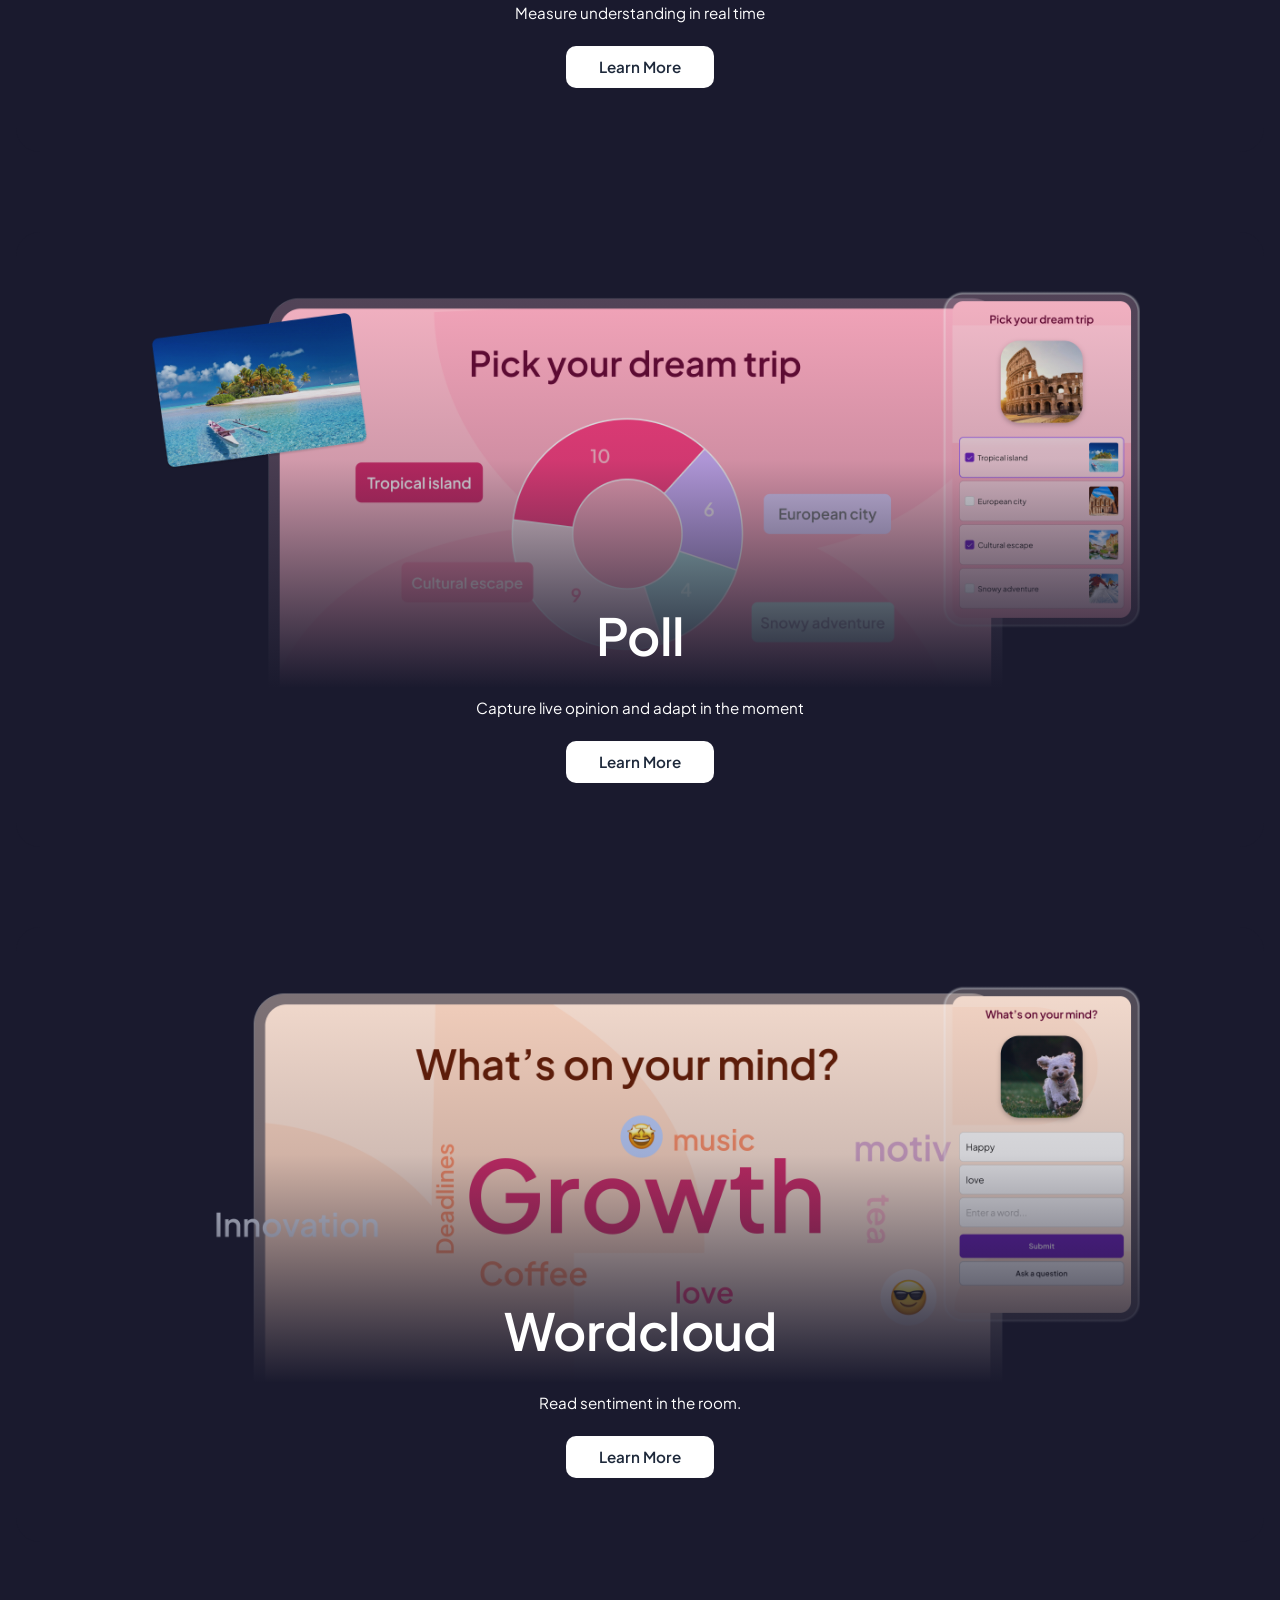
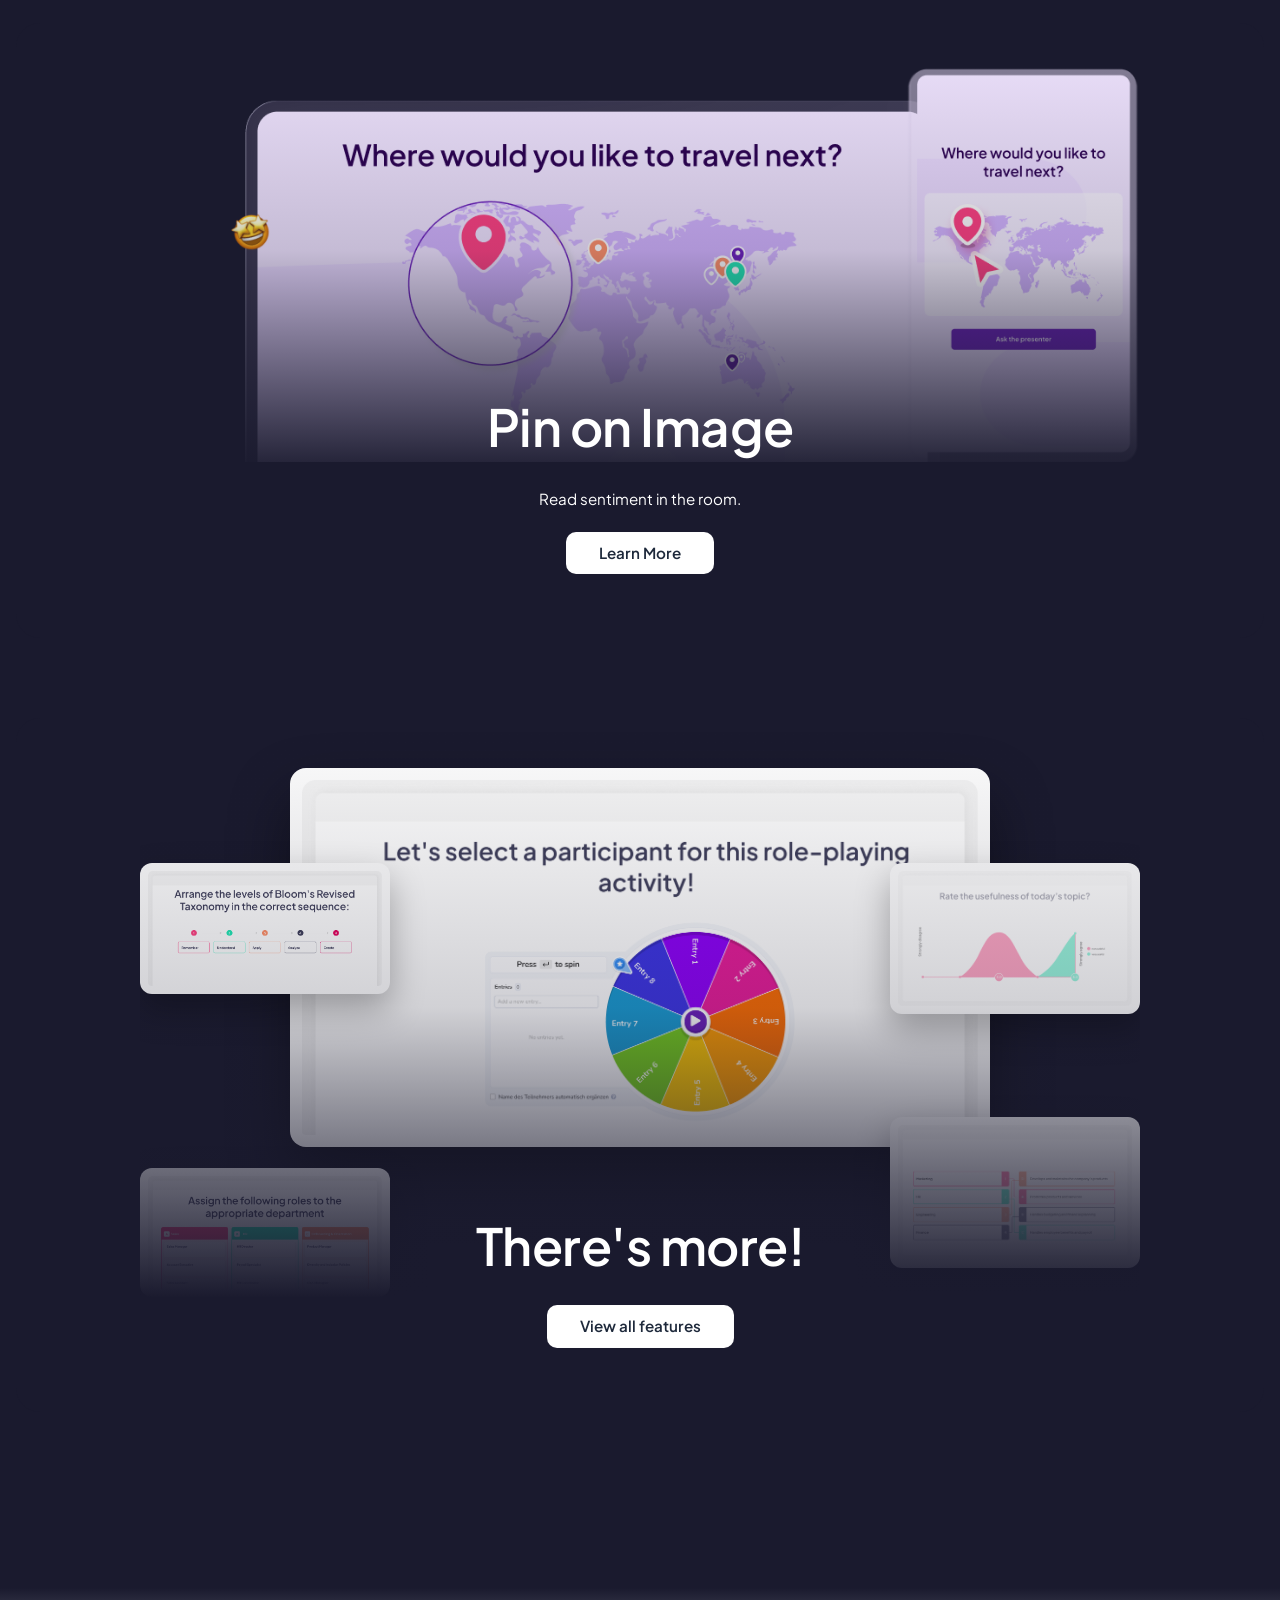
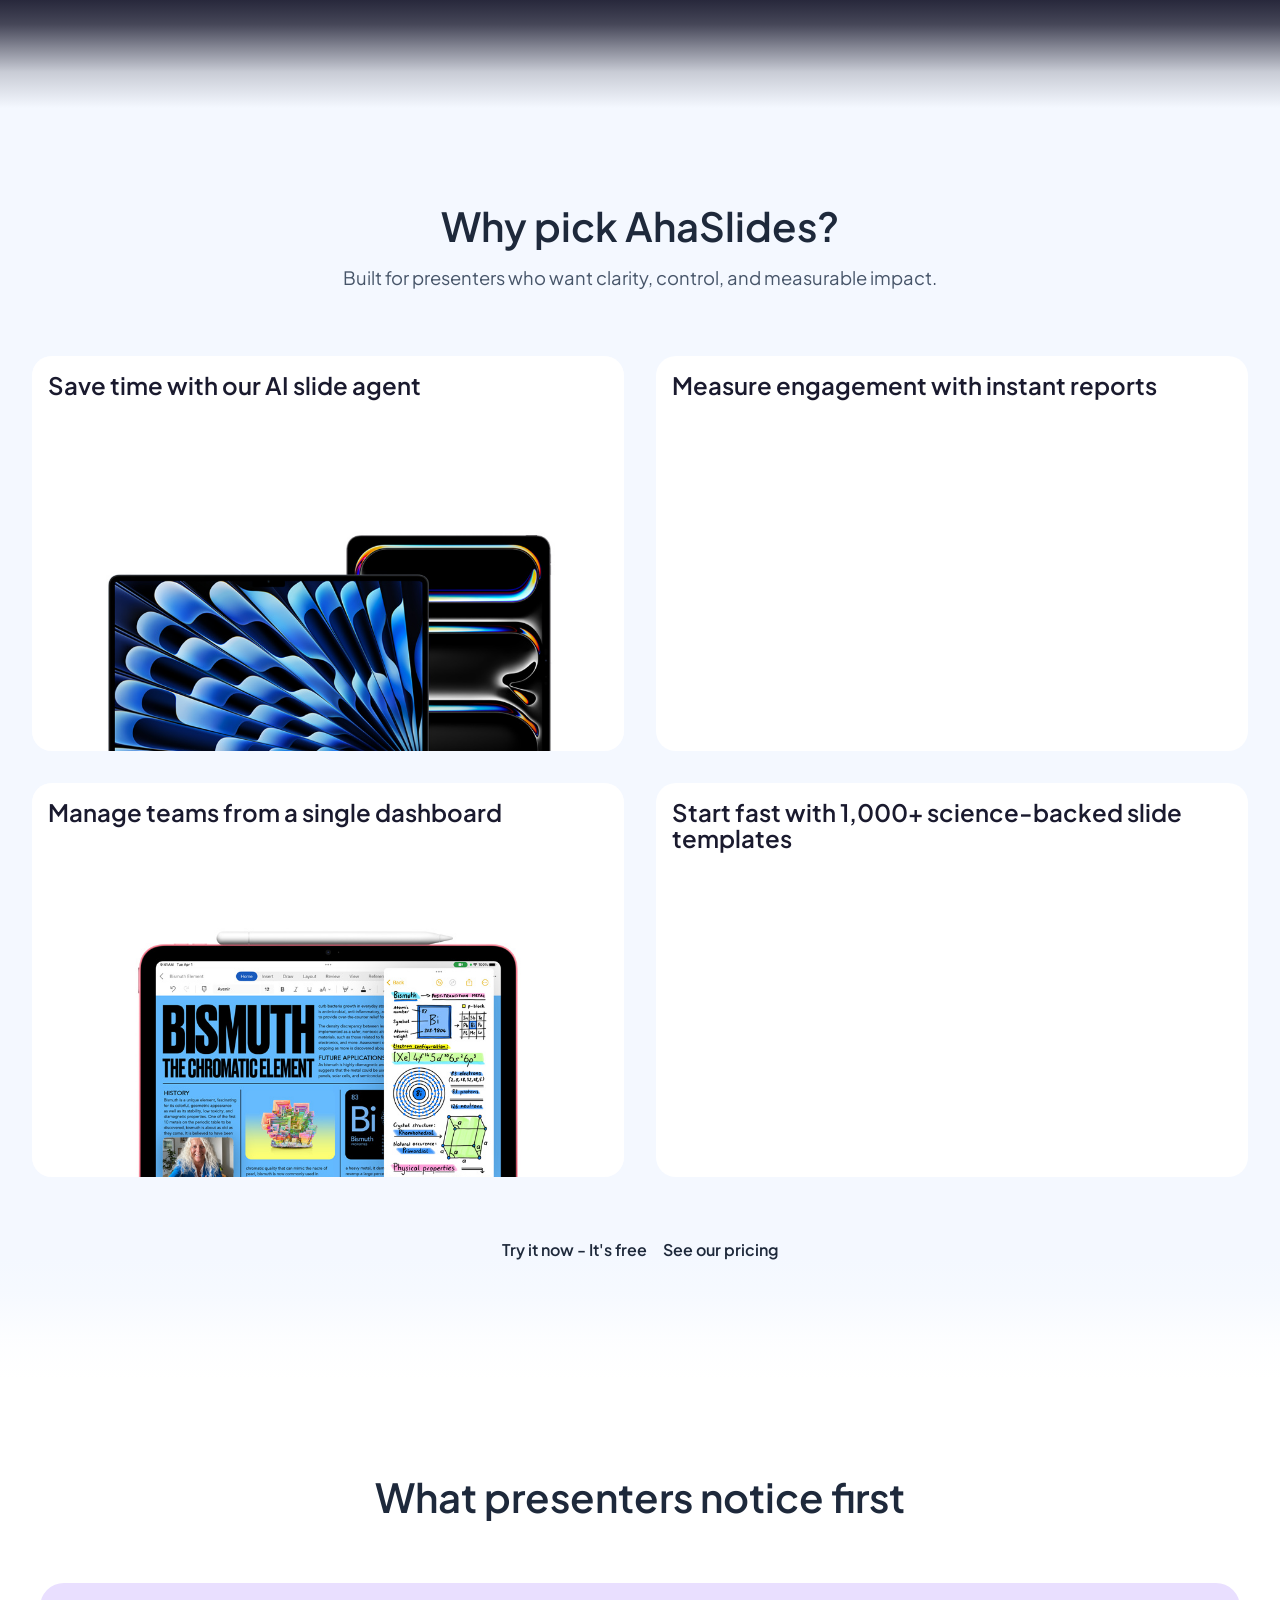
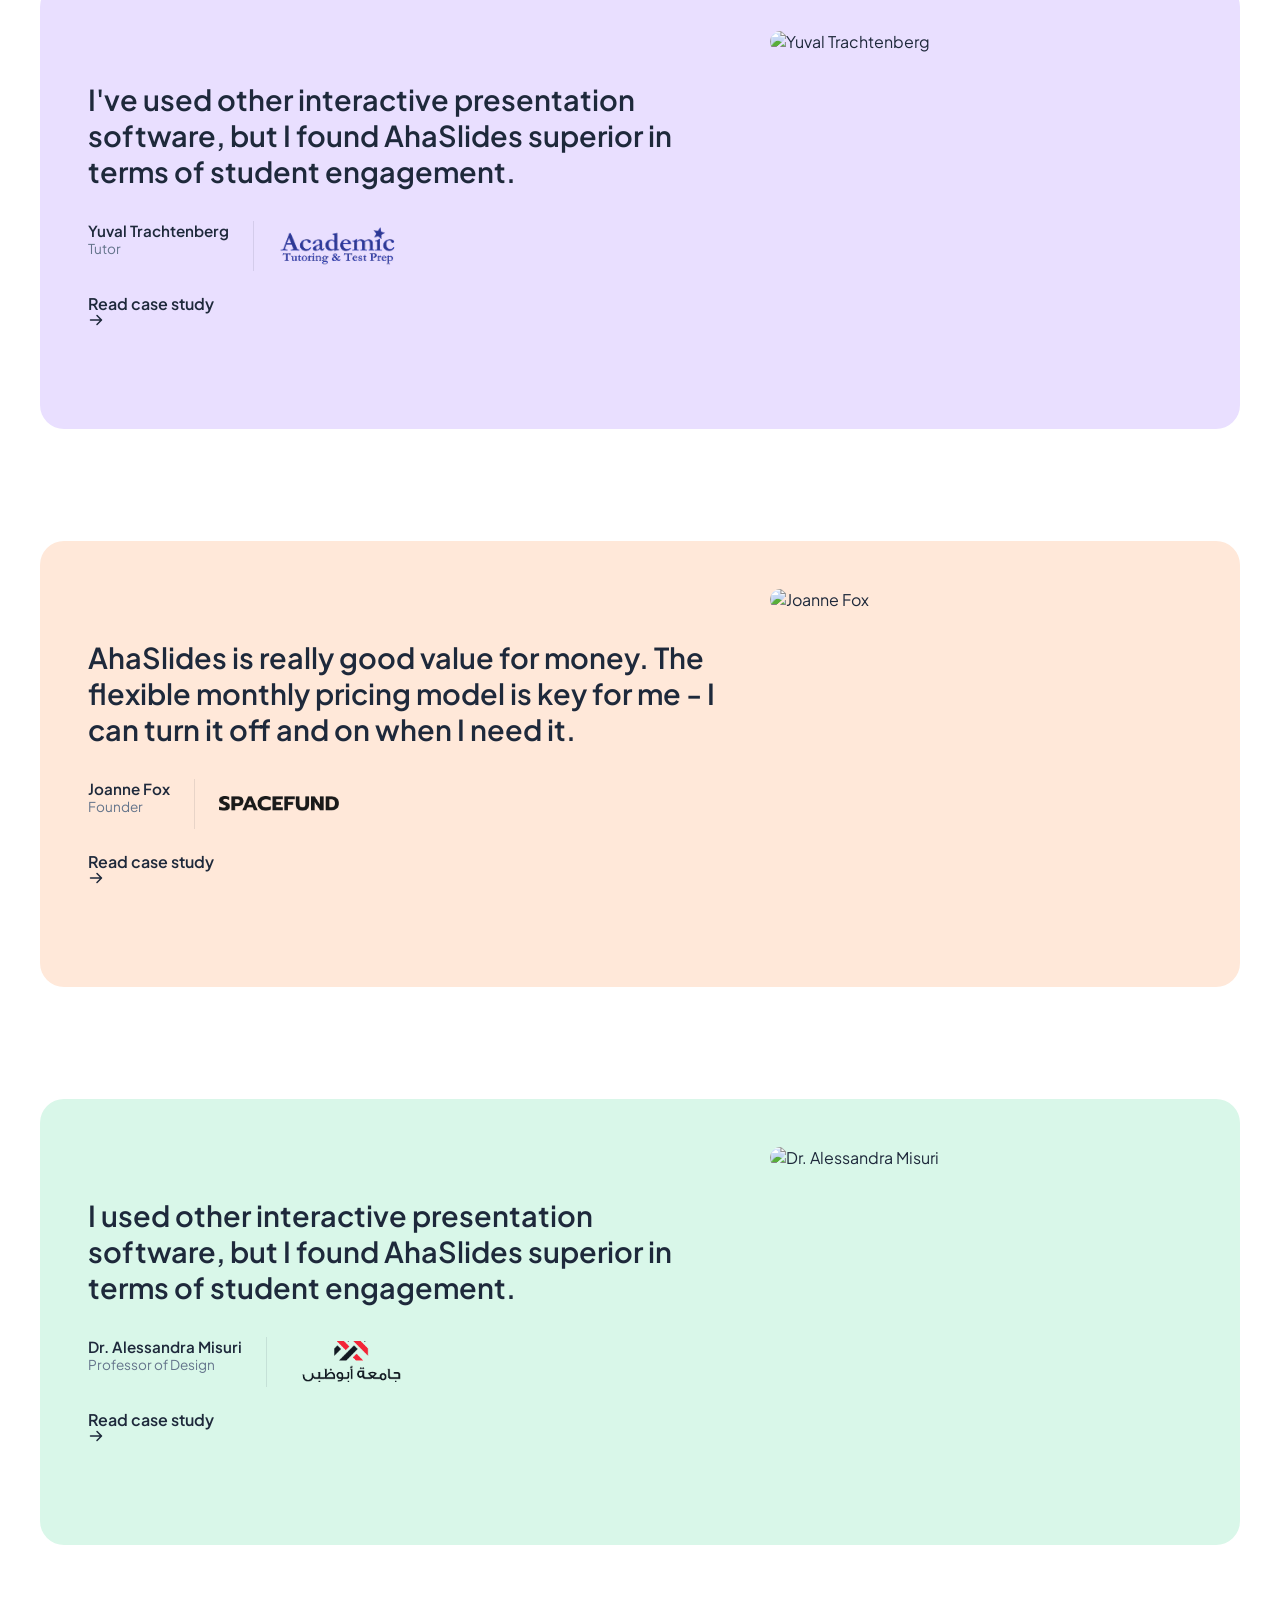
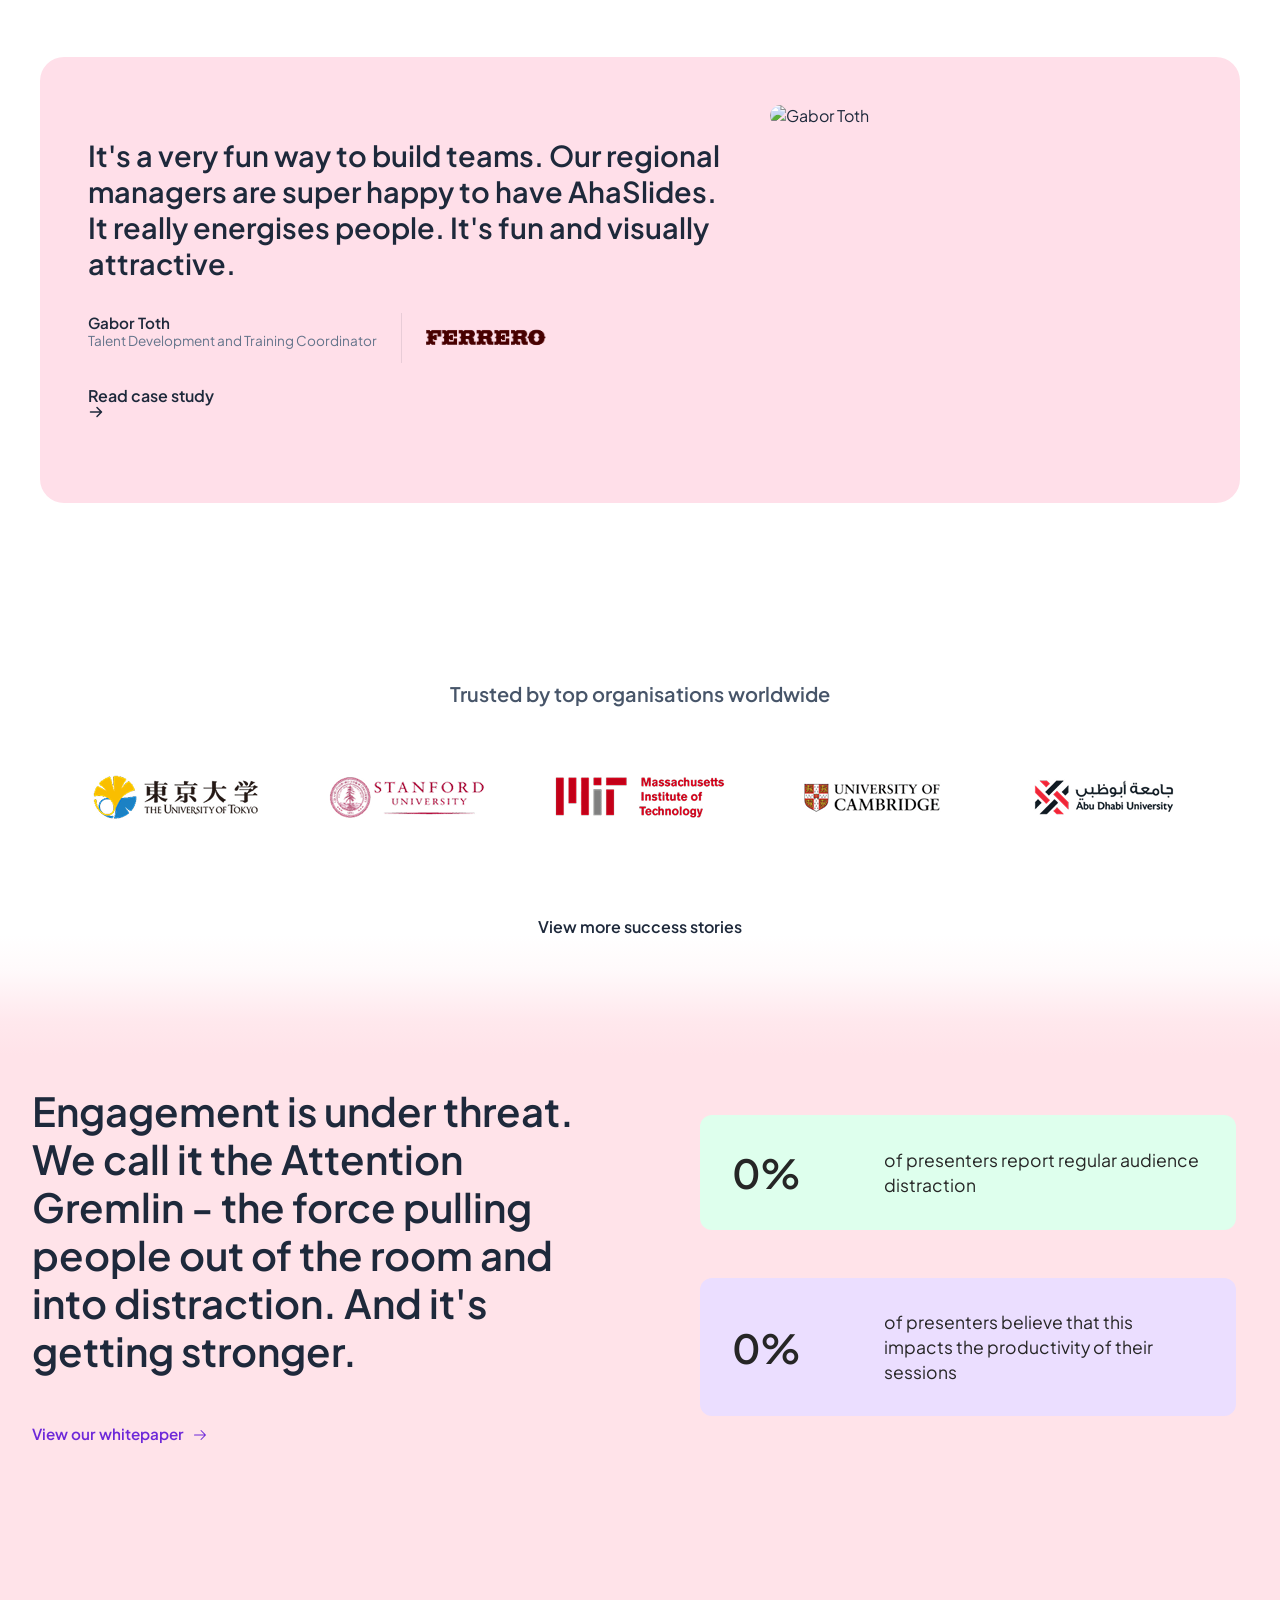
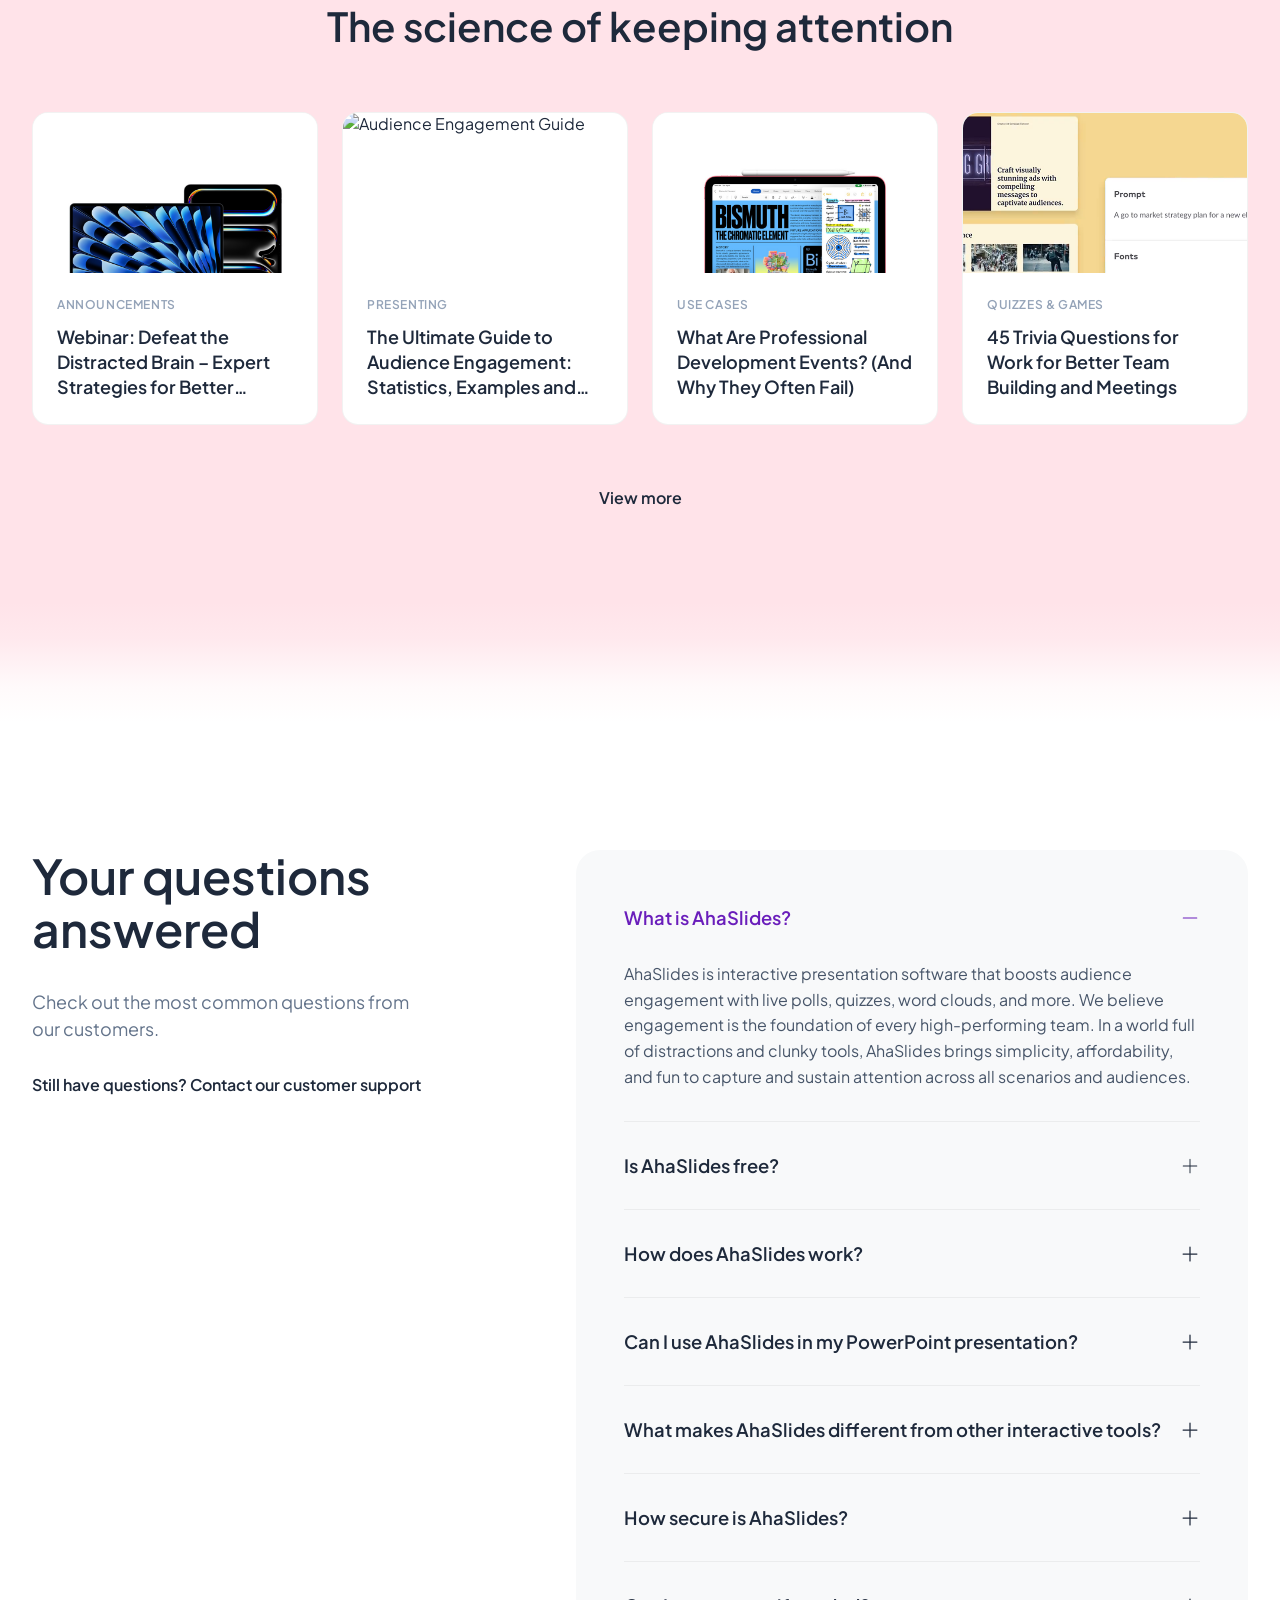
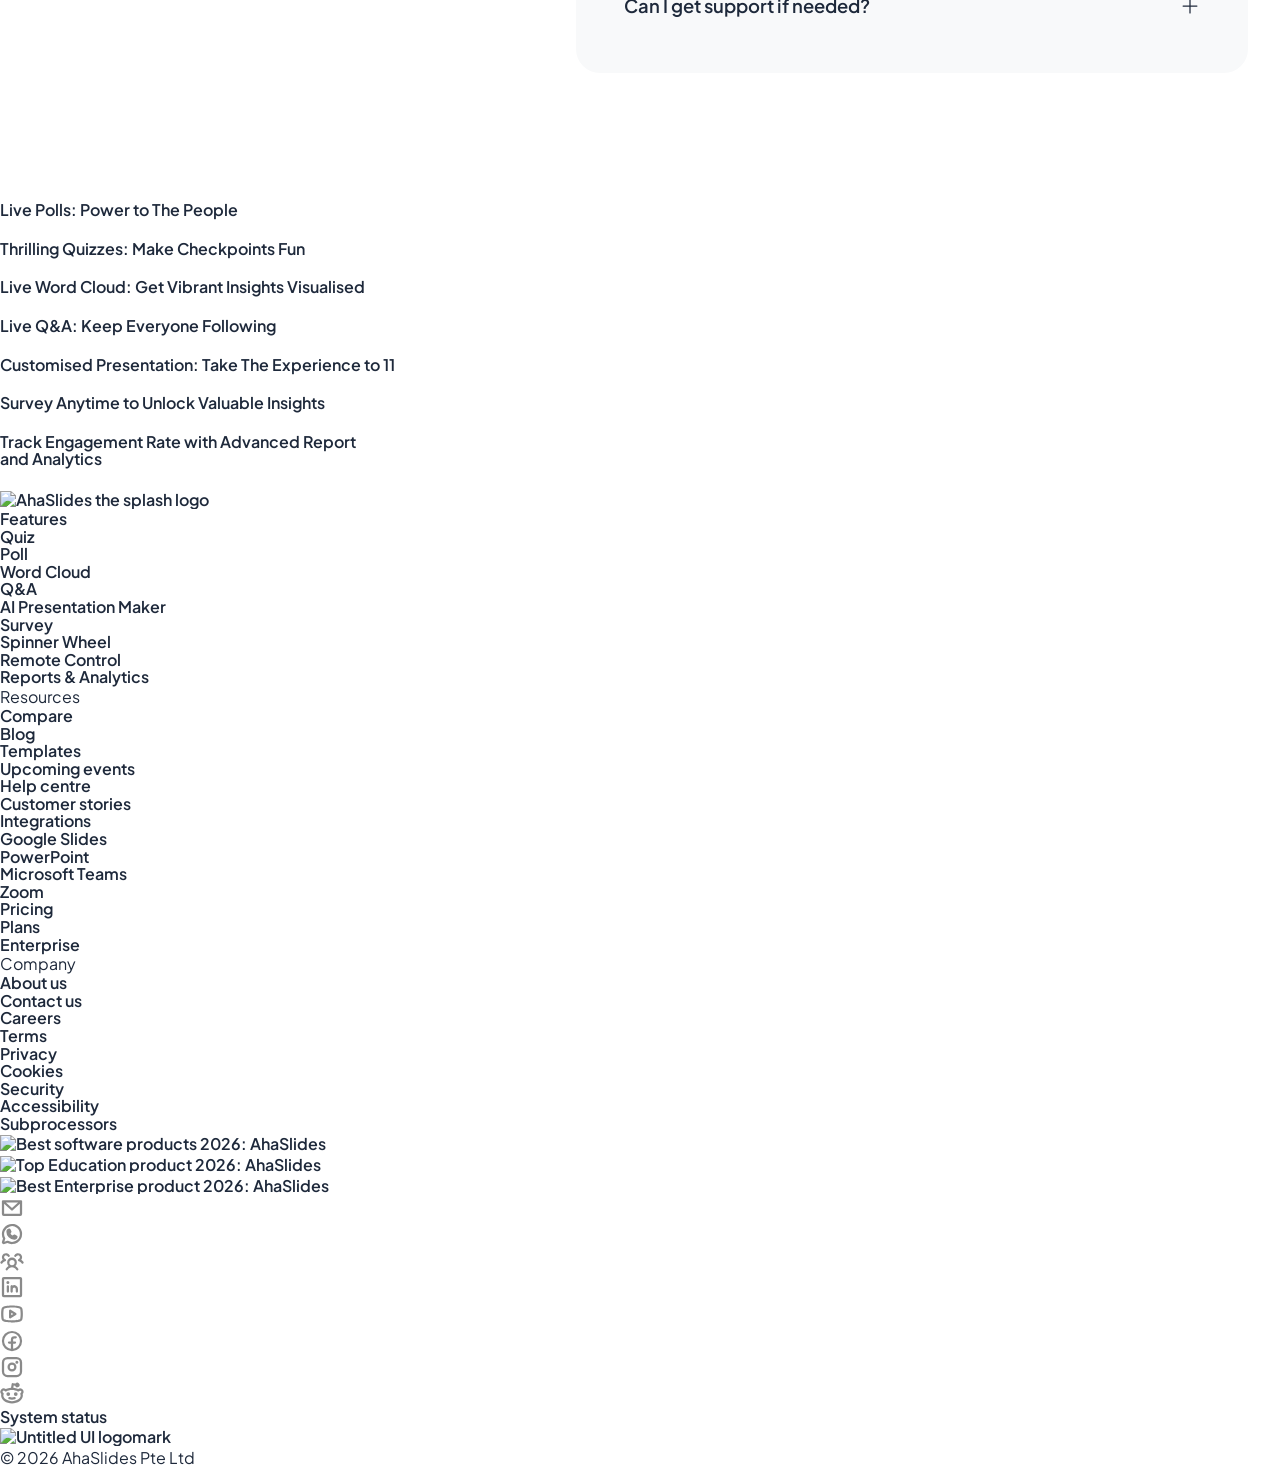
==== commit 6f3c8f9f: "AHA-40682 update: Modified video elements in index_new.html to use preload="none" for improved perfo" ====
--- a/index_new.html
+++ b/index_new.html
@@ -507,13 +507,13 @@
 
           <!-- Floating elements -->
           <video src="Classroom-Girl.mp4" class="visual-item floating audience-1" loop muted playsinline
-            autoplay></video>
+            preload="none"></video>
           <video src="https://ahaslides.com/wp-content/uploads/2025/10/LEADER-BOARD-GIF.webm"
-            class="visual-item floating quiz-chart" loop muted playsinline autoplay></video>
+            class="visual-item floating quiz-chart" loop muted playsinline preload="none"></video>
           <video src="Training-Connection.mp4" class="visual-item floating audience-2" loop muted playsinline
-            autoplay></video>
+            preload="none"></video>
           <video src="https://ahaslides.com/wp-content/uploads/2025/10/LEADER-BOARD-GIF.webm"
-            class="visual-item floating phone-chart" loop muted playsinline autoplay></video>
+            class="visual-item floating phone-chart" loop muted playsinline preload="none"></video>
 
           <div class="hero-visuals-bg">
             <svg class="bg-splash" width="1149" height="1759" viewBox="0 0 1149 1759" fill="currentcolor"
@@ -616,7 +616,7 @@
           </li>
 
           <!-- Card 4: Pin on Image -->
-          <li class="usecase-card usecase-card--inactive" data-index="2">
+          <li class="usecase-card usecase-card--inactive" data-index="3">
             <section class="usecase-card__inner">
               <div class="usecase-card__image-wrap static-image">
                 <img src="pin-on-image.png" class="usecase-card__image" alt="Pin on Image">
@@ -632,7 +632,7 @@
 
 
           <!-- Card 5: More features -->
-          <li class="usecase-card usecase-card--inactive" data-index="6">
+          <li class="usecase-card usecase-card--inactive" data-index="4">
             <section class="usecase-card__inner">
               <div class="usecase-card__image-wrap complex-image">
                 <div class="more-features-illustration">
@@ -677,8 +677,8 @@
           <!-- Card 2 -->
           <div class="why-pick-card media-video">
             <div class="card-media">
-              <video src="https://a.storyblok.com/f/197805/x/3d8e336698/share.mp4" autoplay loop muted playsinline
-                class="feature-img"></video>
+              <video src="https://a.storyblok.com/f/197805/x/3d8e336698/share.mp4" loop muted playsinline
+                preload="none" class="feature-img"></video>
             </div>
             <div class="card-text">
               <h3>Measure engagement with instant reports</h3>
@@ -698,8 +698,8 @@
           <!-- Card 4 -->
           <div class="why-pick-card media-video">
             <div class="card-media">
-              <video src="https://a.storyblok.com/f/197805/x/44cddafd09/move-bento-1-2.mp4" autoplay loop muted
-                playsinline class="feature-img"></video>
+              <video src="https://a.storyblok.com/f/197805/x/44cddafd09/move-bento-1-2.mp4" loop muted
+                playsinline preload="none" class="feature-img"></video>
             </div>
             <div class="card-text">
               <h3>Start fast with 1,000+ science-backed slide templates</h3>
--- a/style_new.css
+++ b/style_new.css
@@ -737,7 +737,6 @@
 
 .create-main-title .create-h2-word {
   display: inline-block;
-  margin-right: 0.2em;
 }
 
 .highlight-underline {
@@ -1417,7 +1416,6 @@
   align-items: center;
   flex-wrap: wrap;
   gap: 2rem;
-  opacity: 0.7;
   /* grayscale logo look */
 }
 
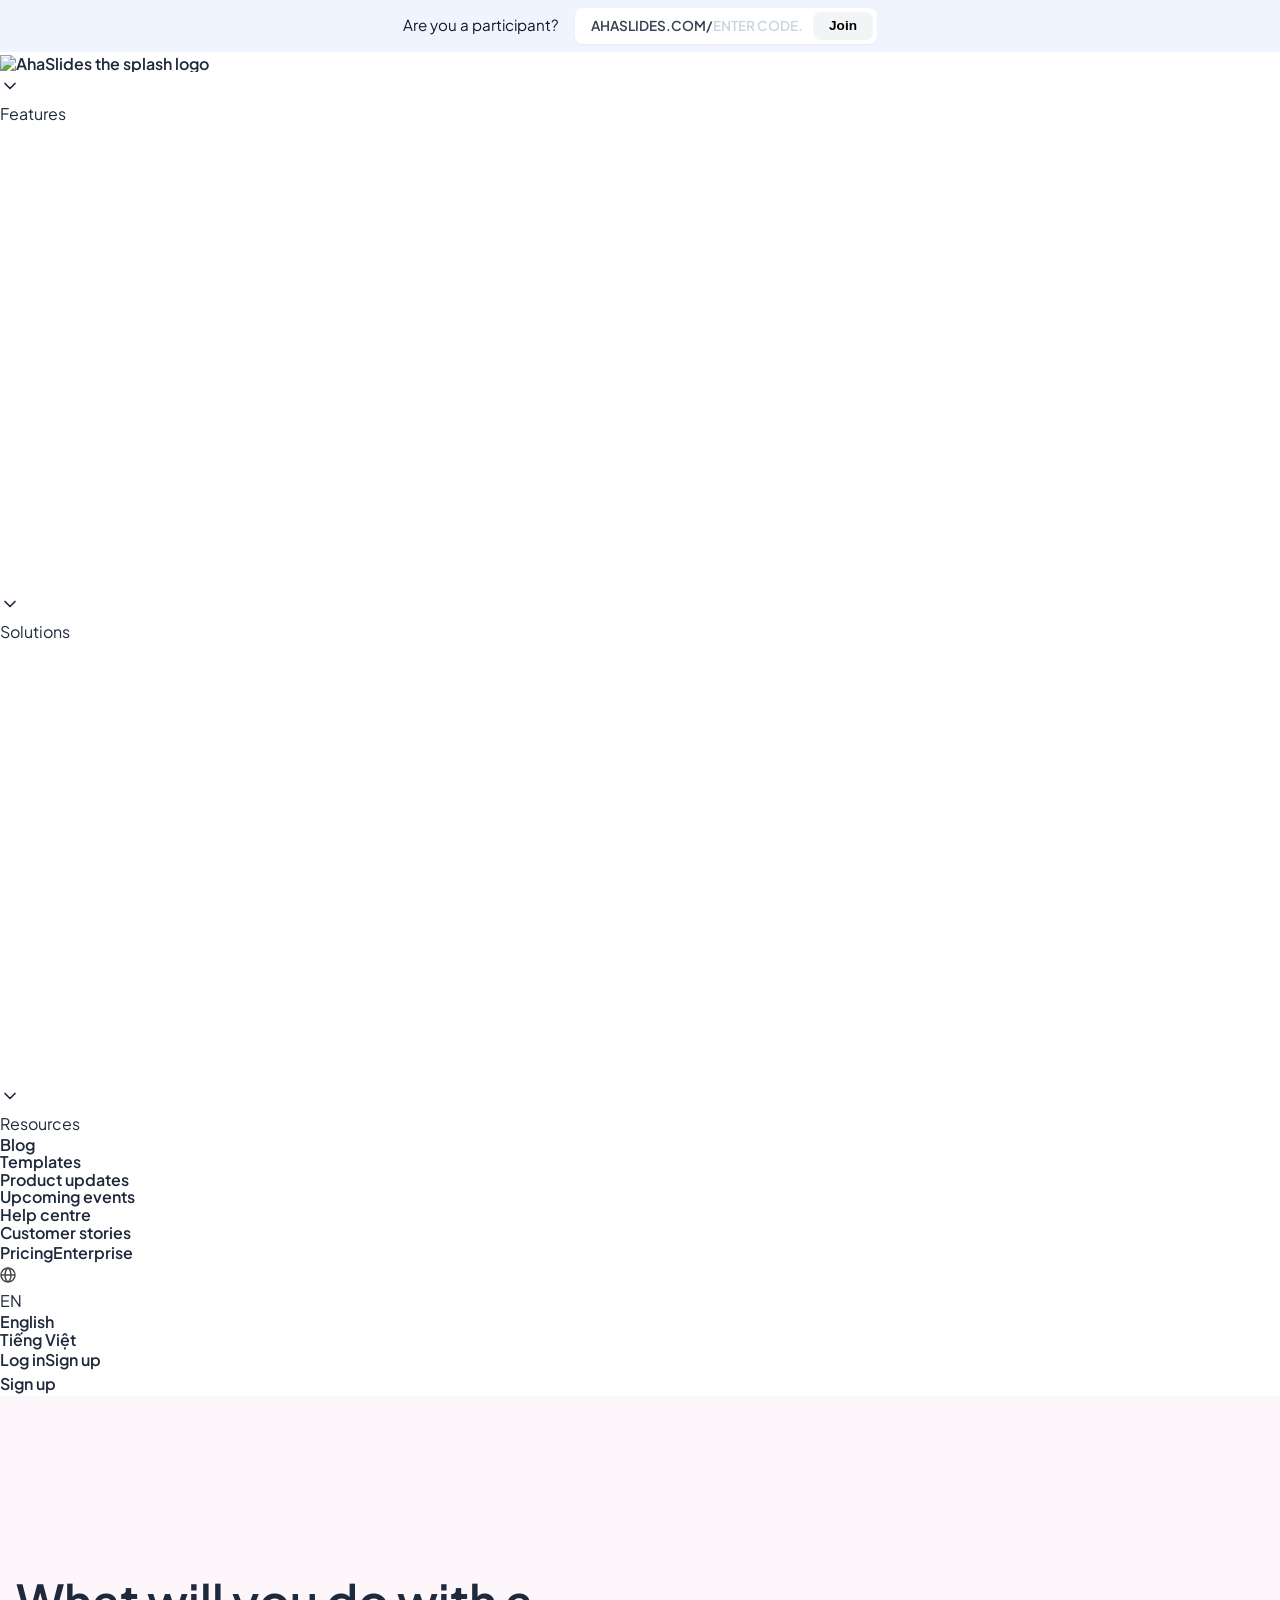
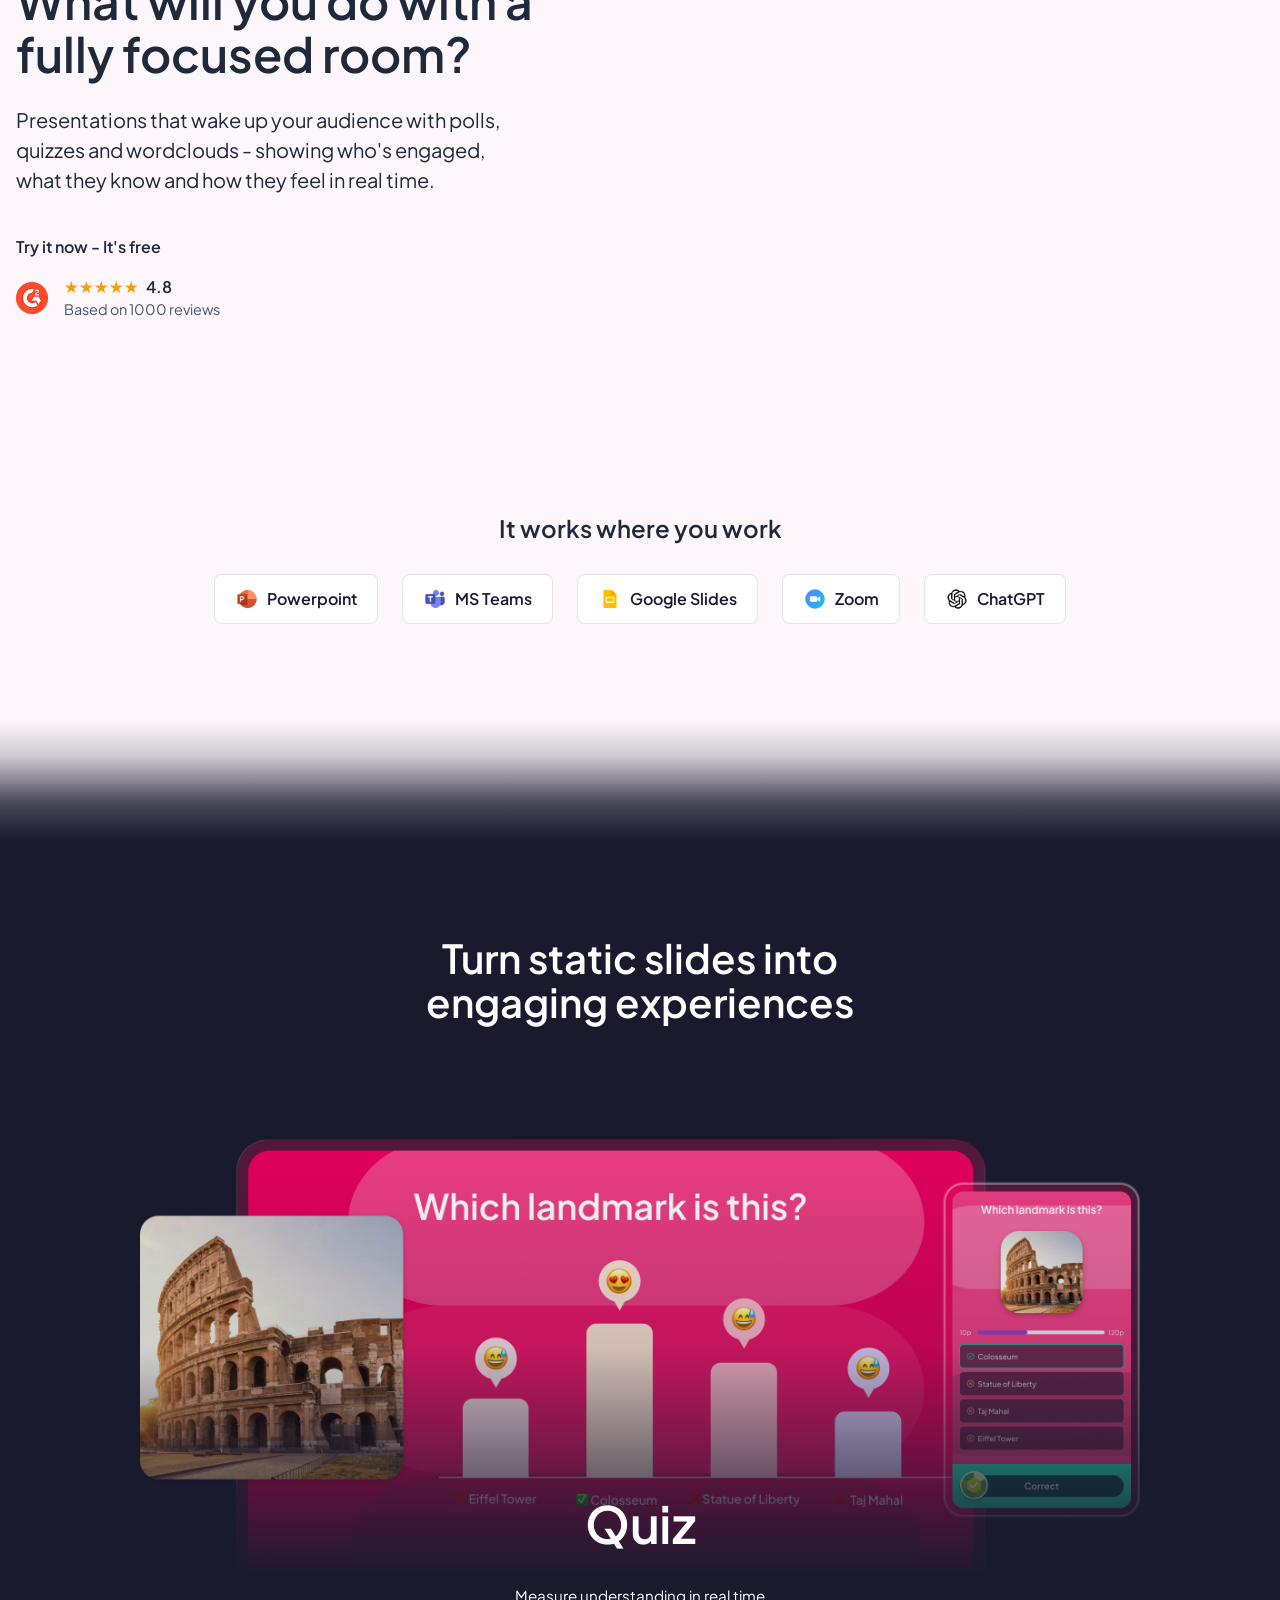
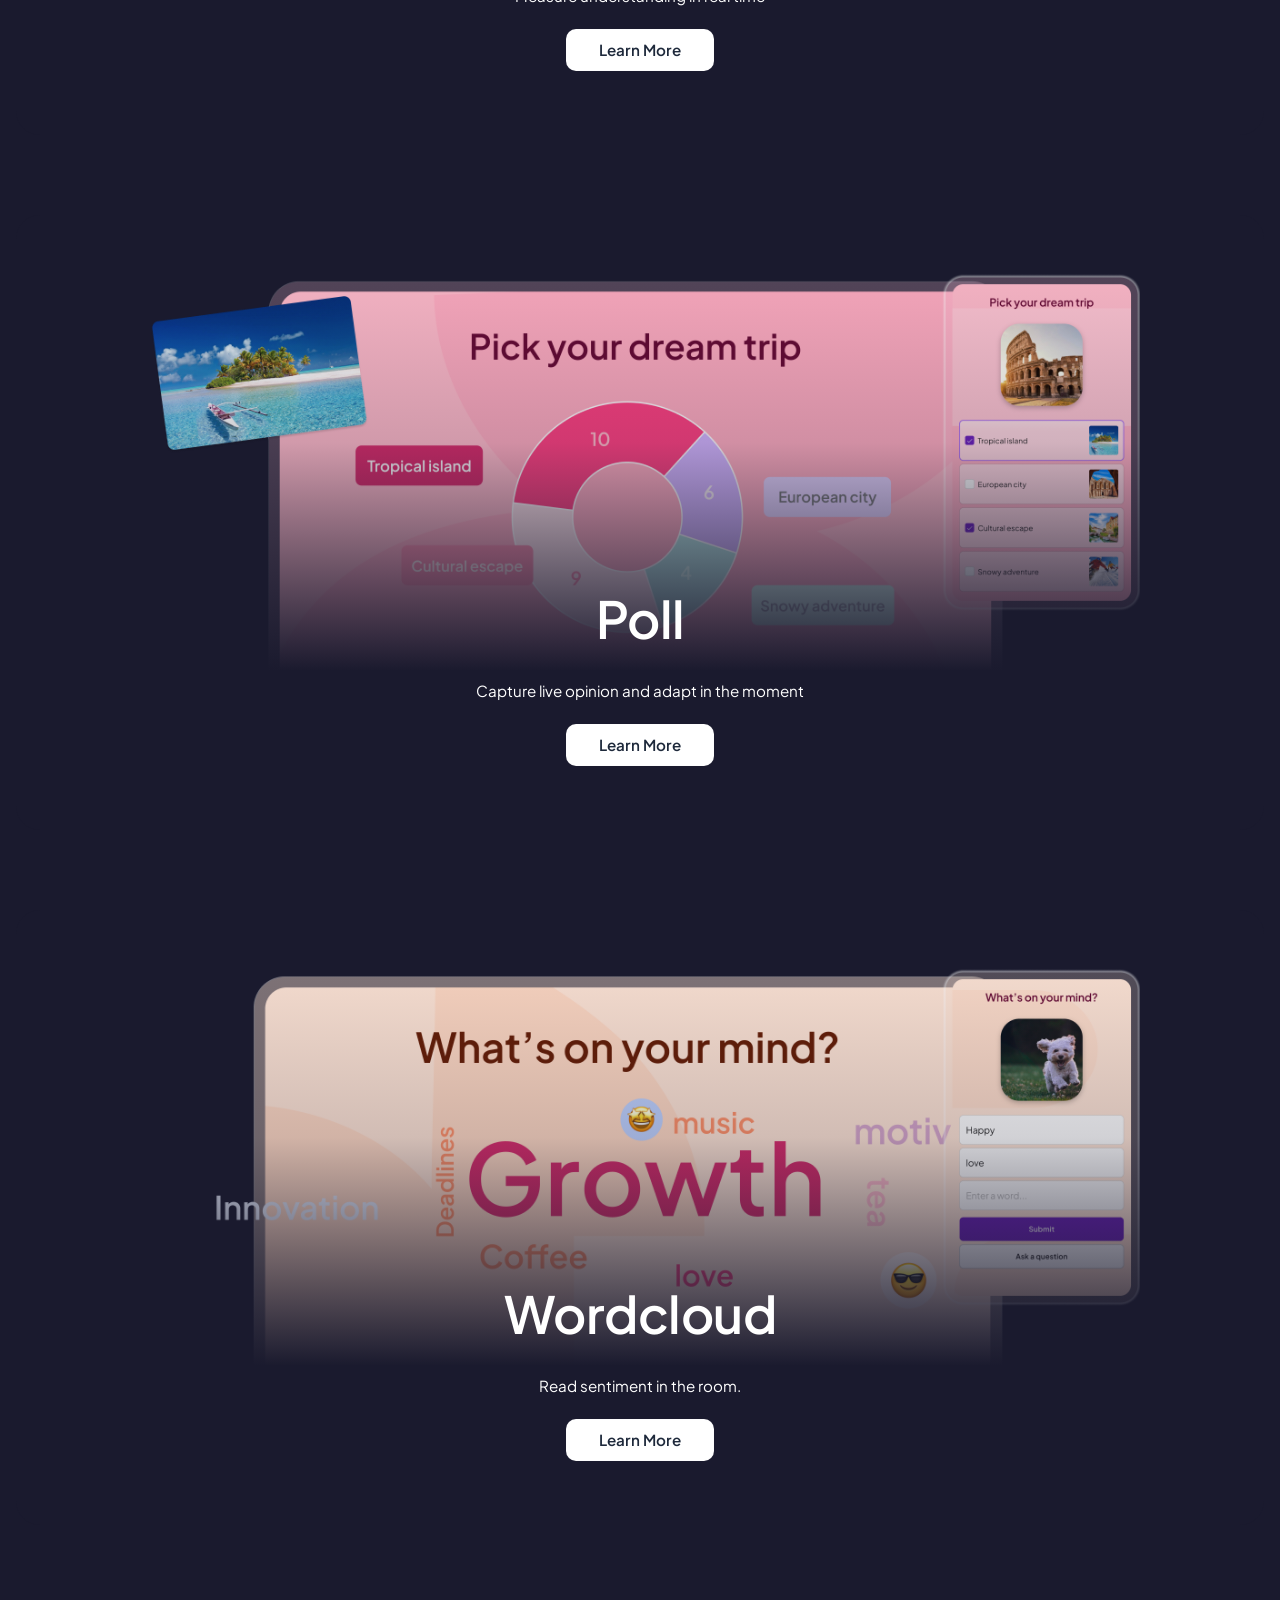
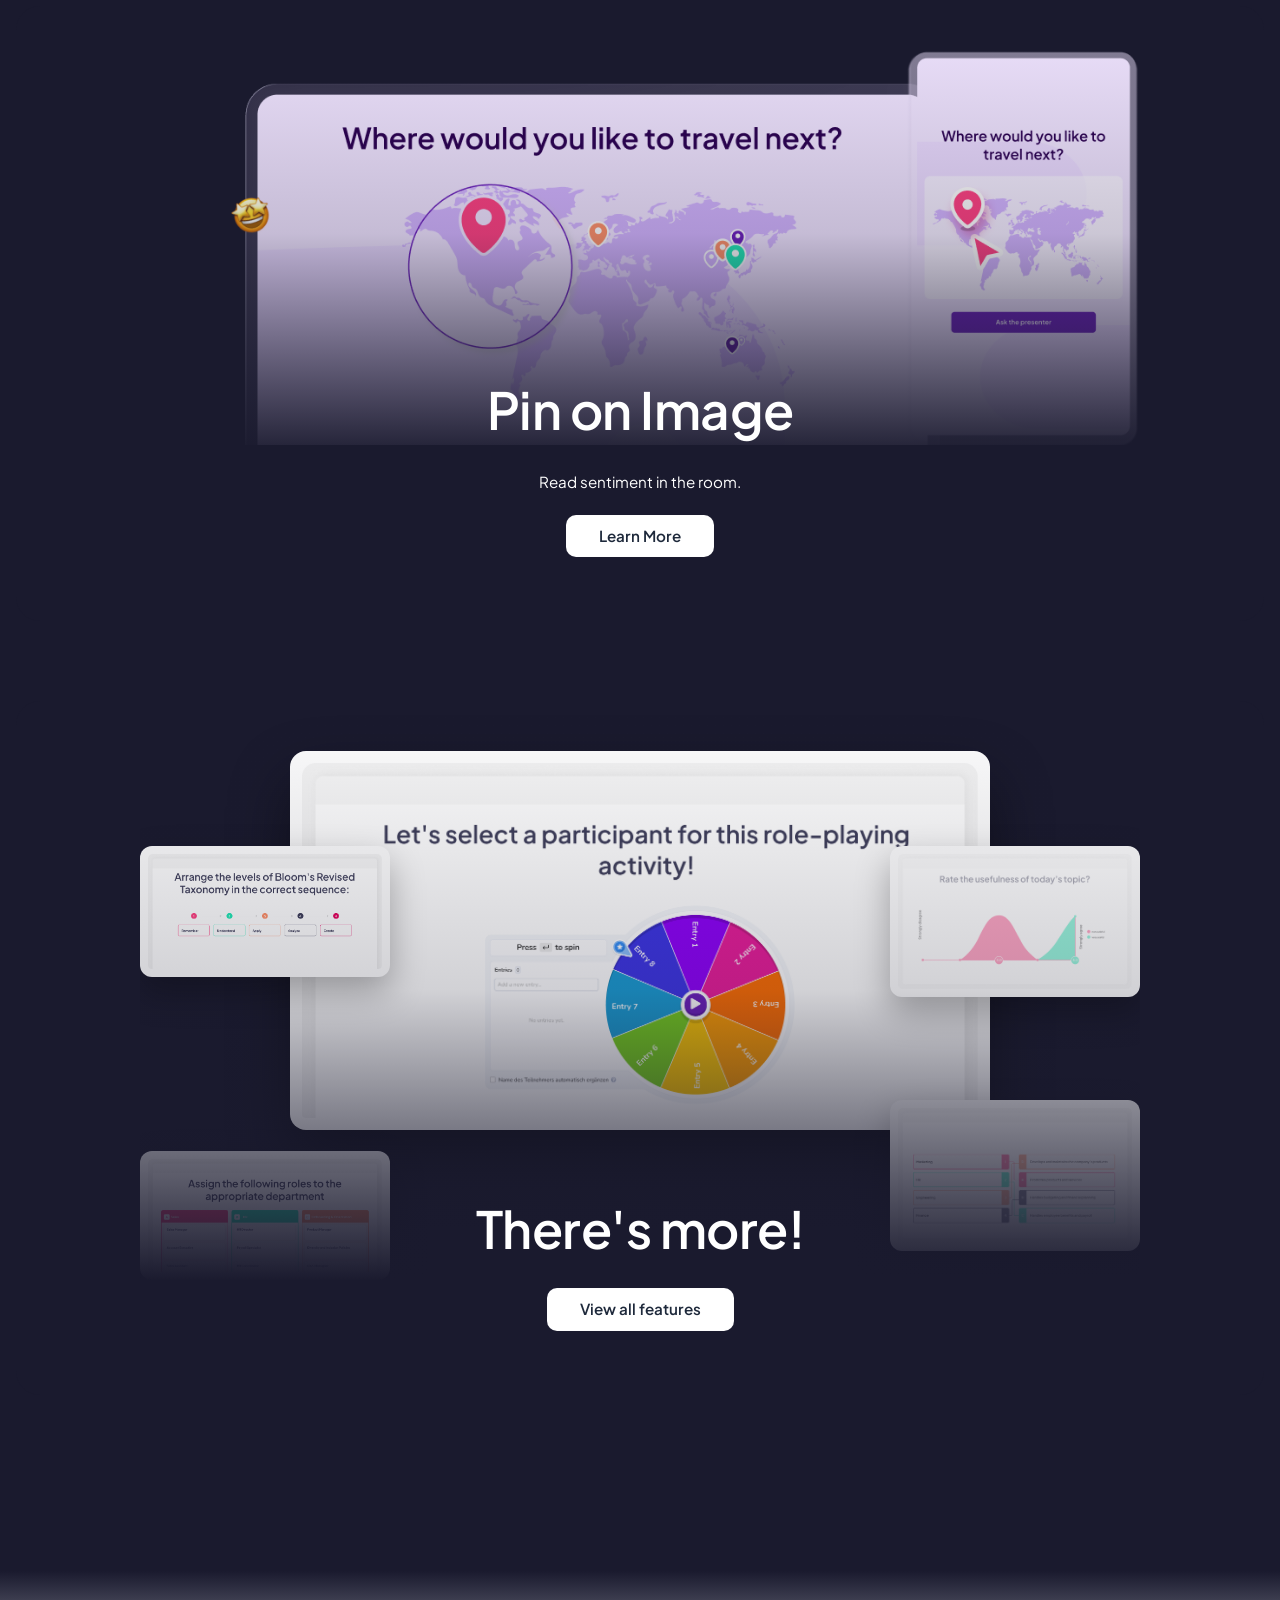
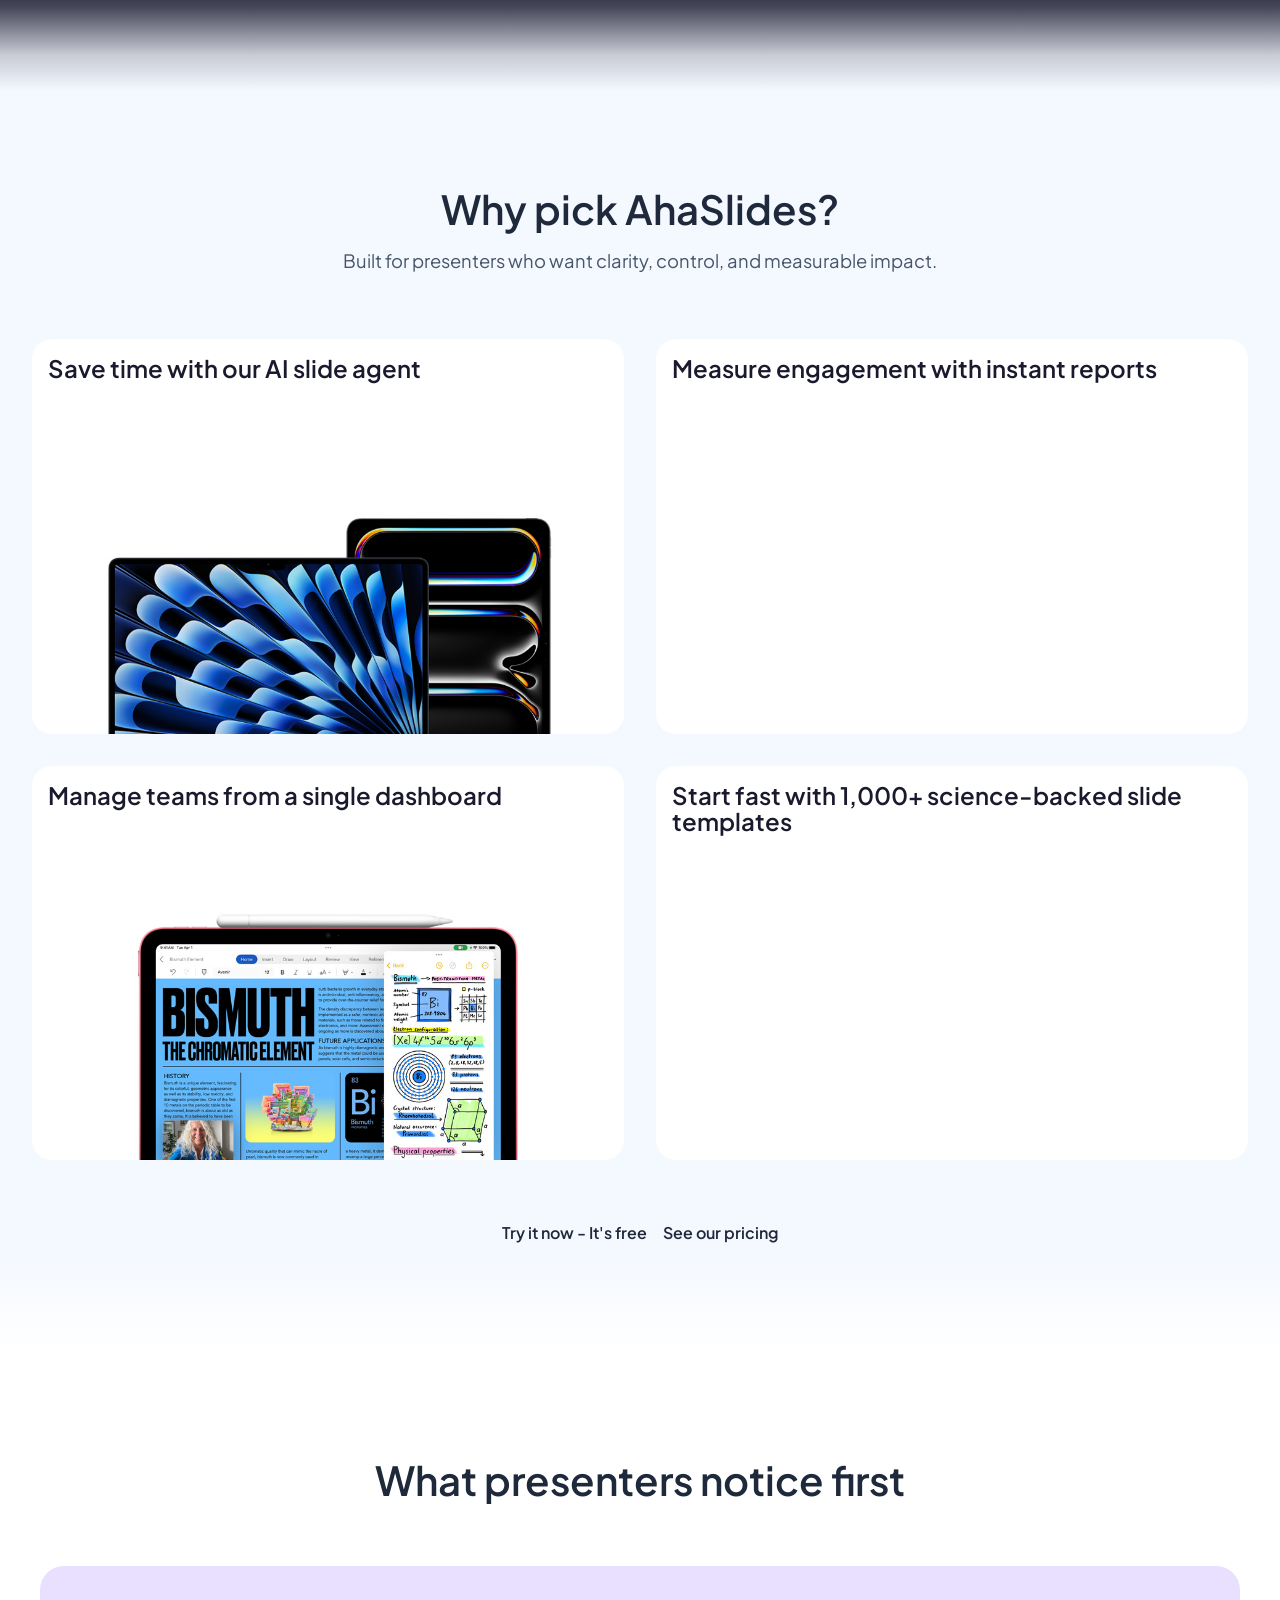
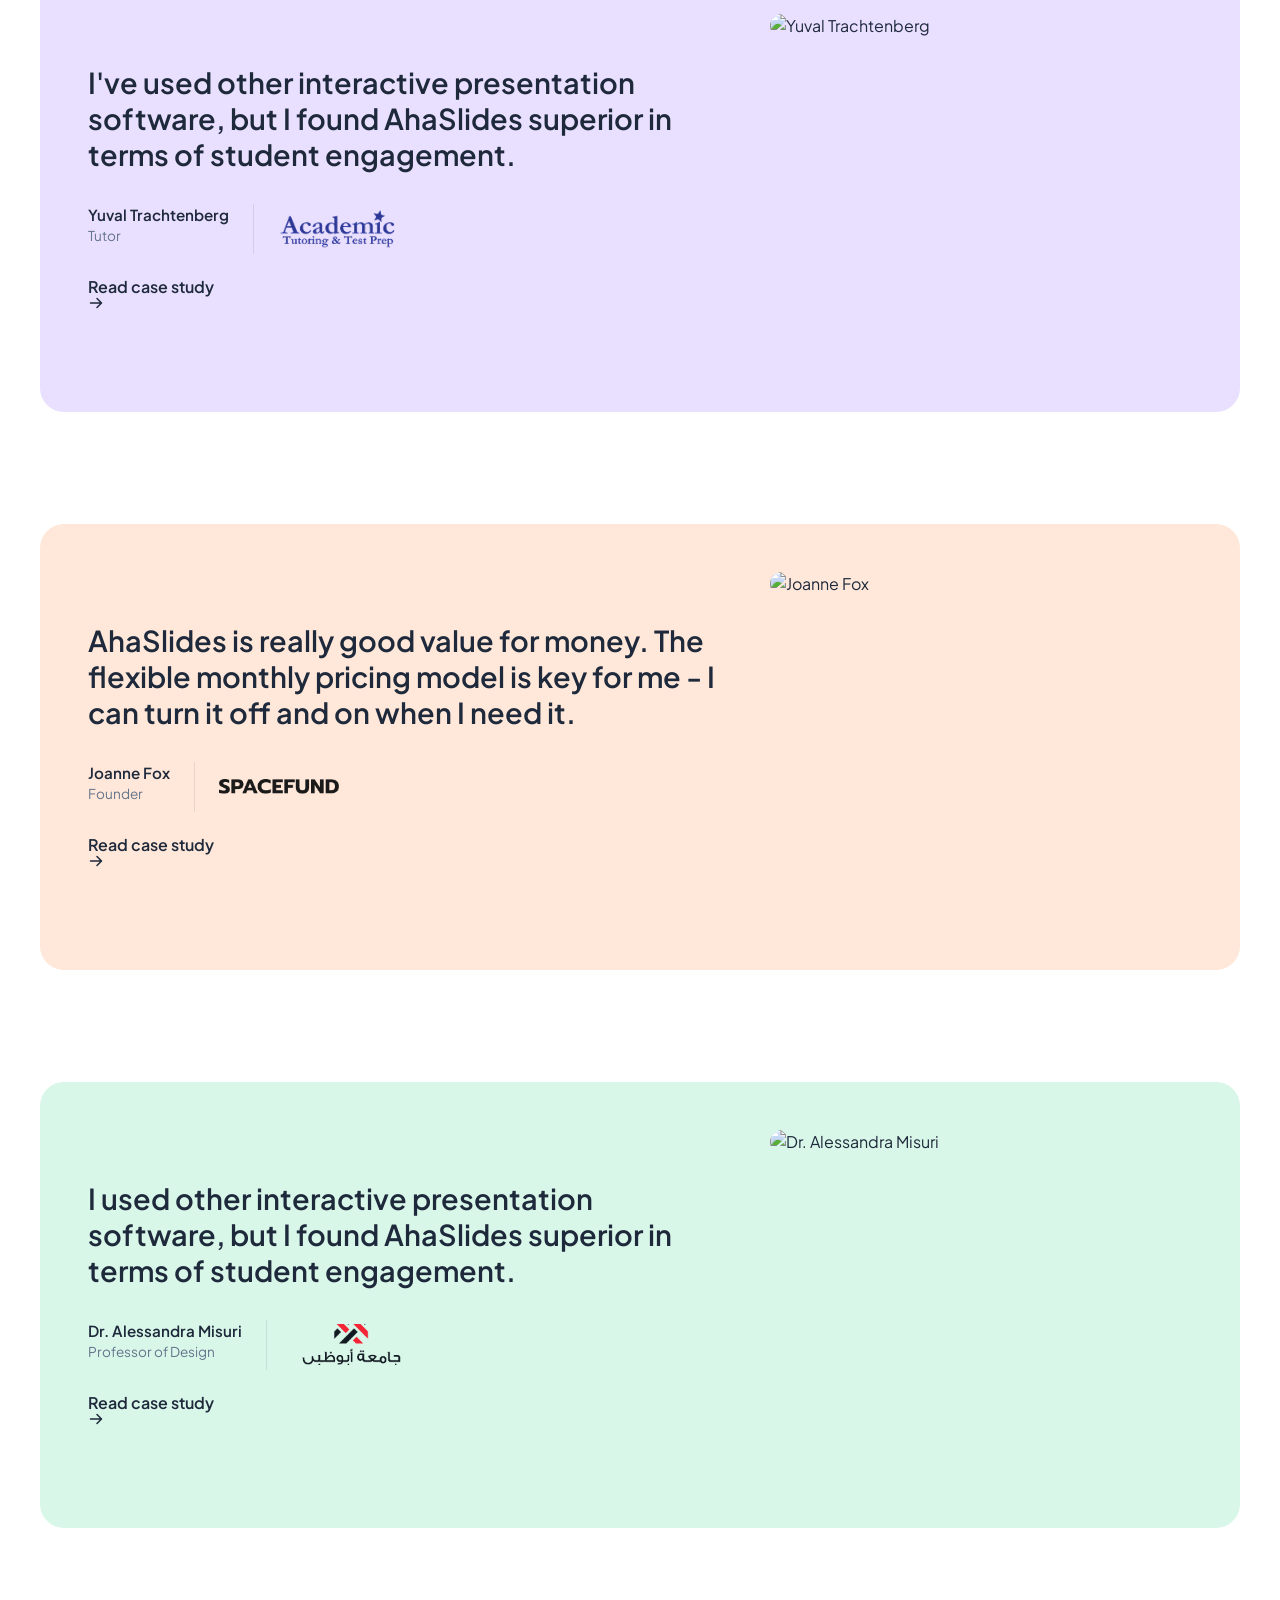
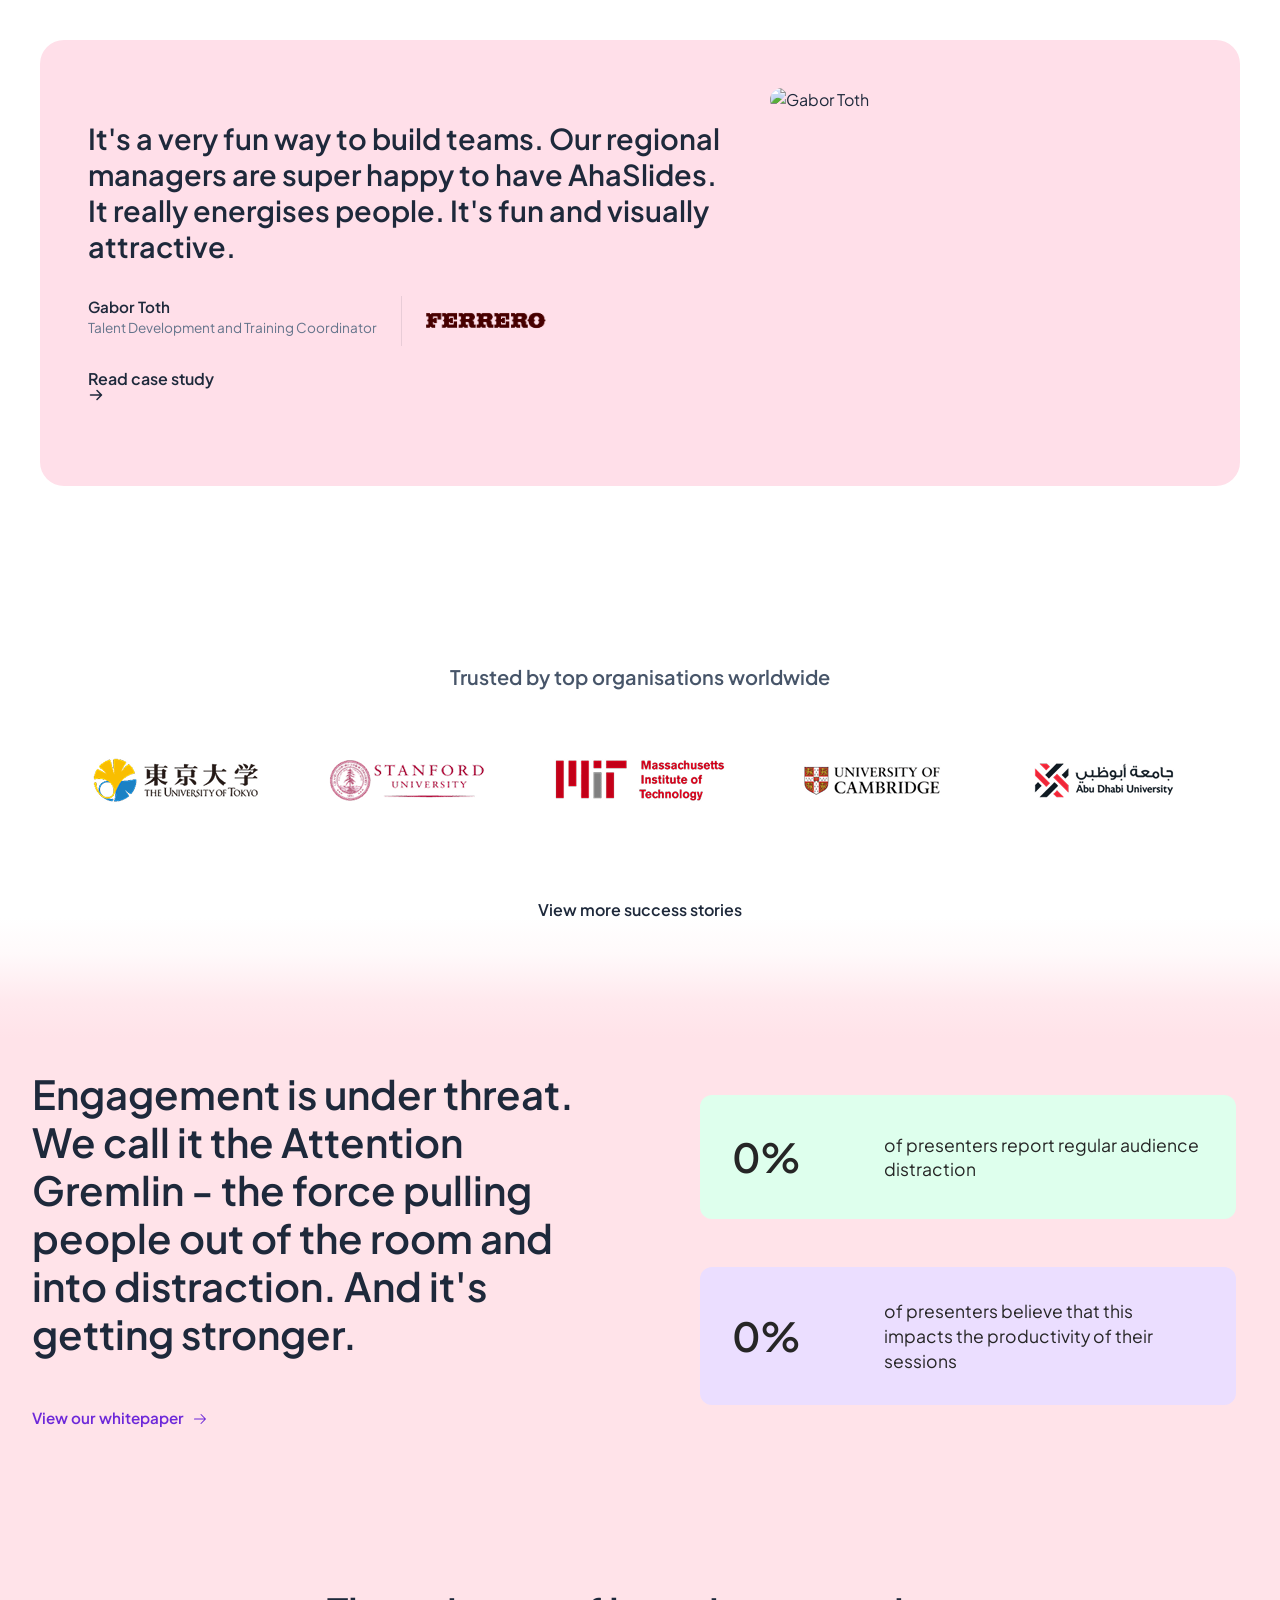
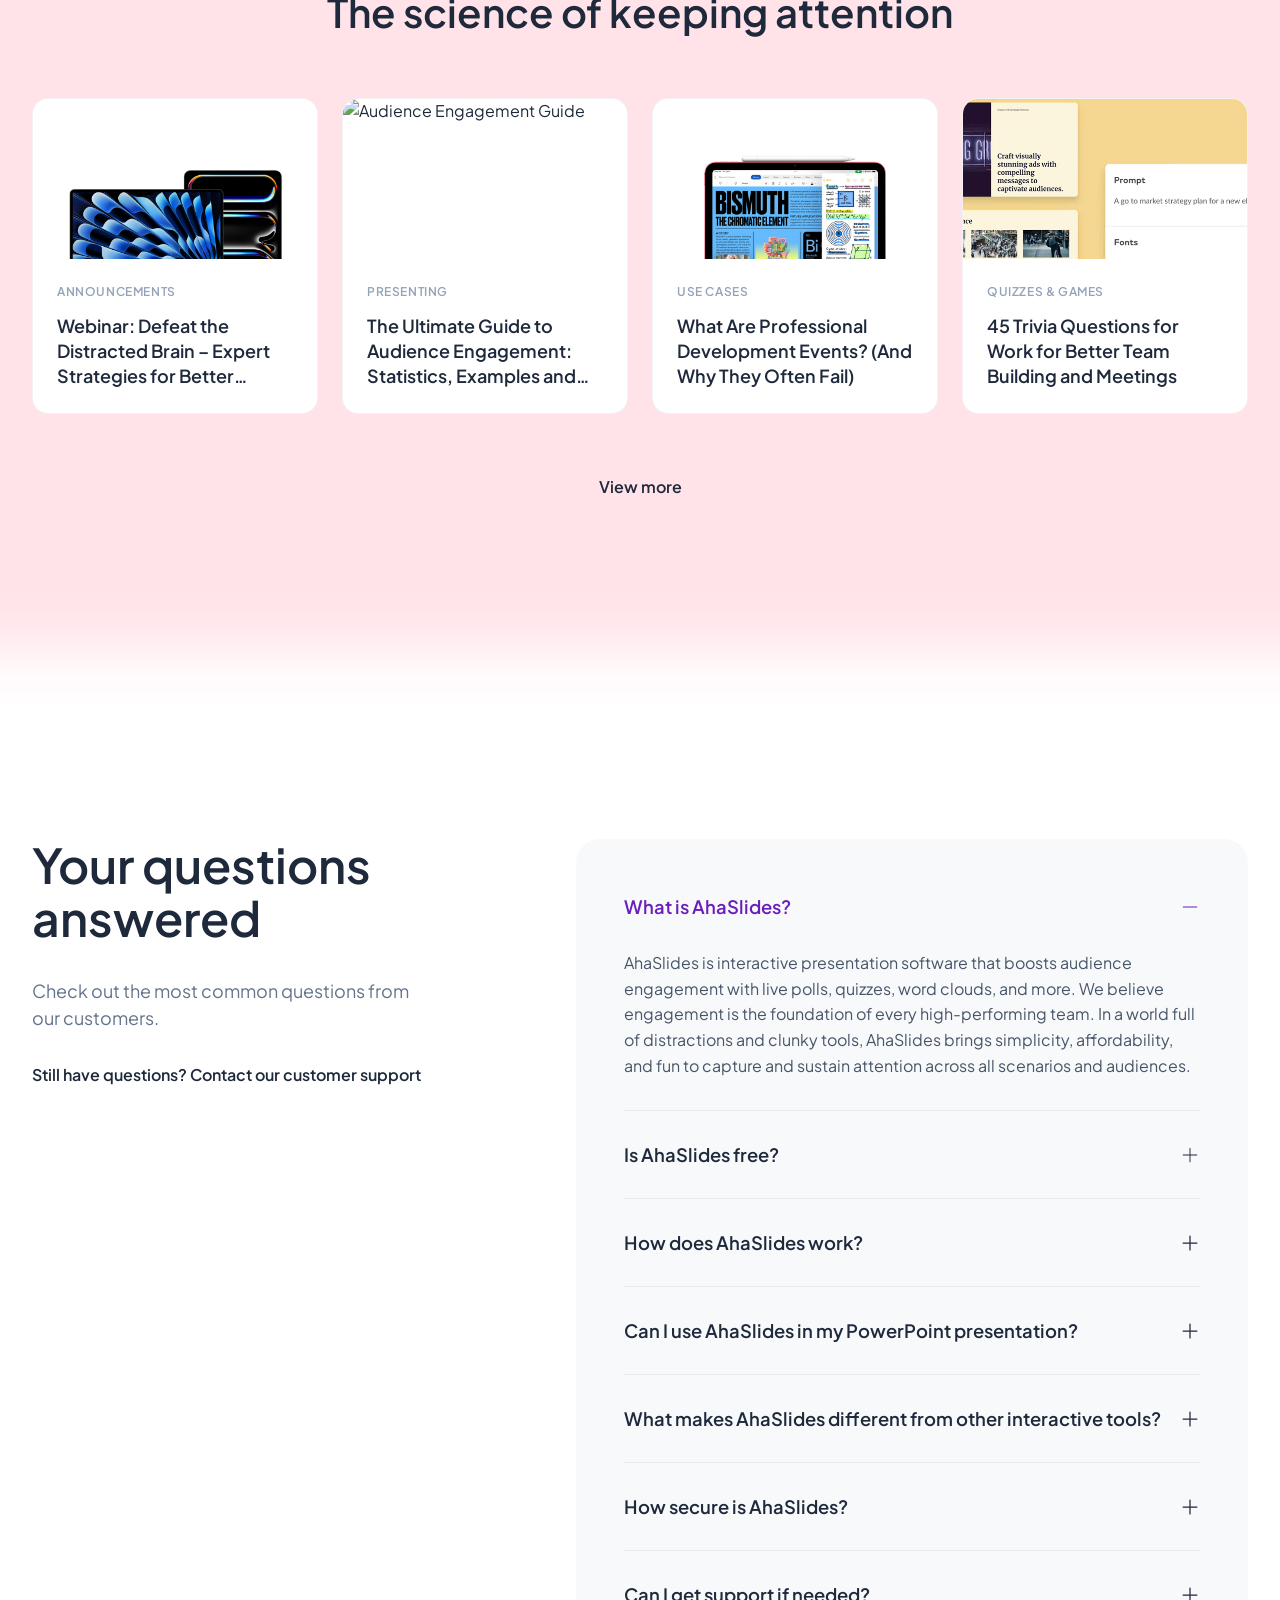
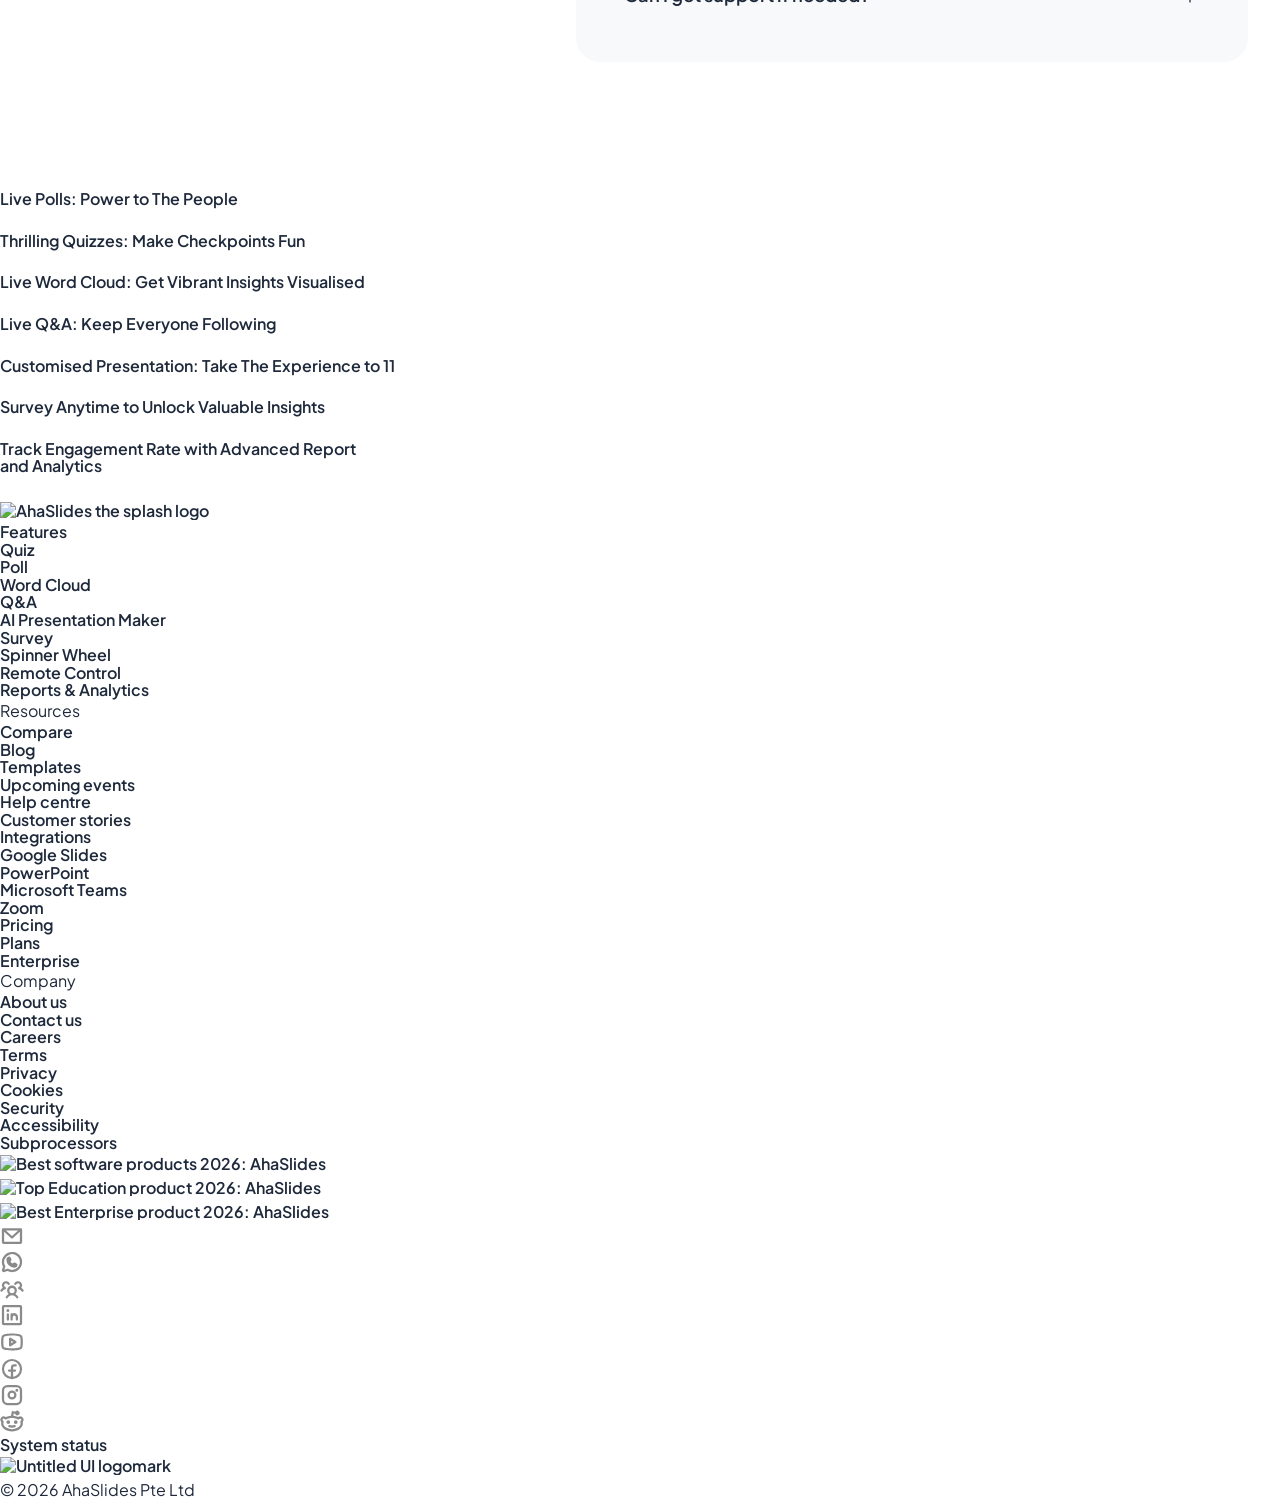
==== commit a912973f: "AHA-40682 update: Corrected image file names in index_new.html for Google Slides and Zoom to match c" ====
--- a/index_new.html
+++ b/index_new.html
@@ -540,11 +540,11 @@
             <span>MS Teams</span>
           </div>
           <div class="integration-card">
-            <img src="gg.png" alt="Google Slides">
+            <img src="GG.png" alt="Google Slides">
             <span>Google Slides</span>
           </div>
           <div class="integration-card">
-            <img src="Zoom.png" alt="Zoom">
+            <img src="zoom.png" alt="Zoom">
             <span>Zoom</span>
           </div>
           <div class="integration-card">
--- a/style_new.css
+++ b/style_new.css
@@ -51,6 +51,7 @@
   color: var(--text-color);
   overflow-x: hidden;
   max-width: 100vw;
+  line-height: 1.5;
 }
 
 a {
@@ -474,7 +475,7 @@
 .create-header {
   text-align: center;
   margin-bottom: 6rem;
-  max-width: 800px;
+  max-width: 500px;
   margin-left: auto;
   margin-right: auto;
 }
@@ -482,7 +483,7 @@
 .create-header h2 {
   font-size: 2.5rem;
   color: #fff;
-  margin-bottom: 2rem;
+  margin-bottom: 0;
 }
 
 .create-header p {
@@ -741,15 +742,18 @@
 
 .highlight-underline {
   position: relative;
-  display: inline-block;
-  white-space: nowrap;
+  display: block;
+  width: 100%;
+  height: 0;
+  overflow: visible;
 }
 
 .icon-basic-underline {
   position: absolute;
-  bottom: -50%;
-  left: 0;
-  width: 100%;
+  bottom: -20px;
+  left: 50%;
+  transform: translateX(-50%);
+  width: 80%;
   height: auto;
   overflow: visible;
   pointer-events: none;
@@ -1754,8 +1758,6 @@
     width: 160px;
     height: auto;
     object-fit: cover;
-    filter: grayscale(100%);
-    transition: filter 0.3s;
   }
 
   .author-brand-wrap {
@@ -1846,7 +1848,7 @@
   .create-header h2 {
     font-size: 1.75rem;
     color: #fff;
-    margin-bottom: 2rem;
+    margin-bottom: 0;
   }
 
   .hero-content h1 {
